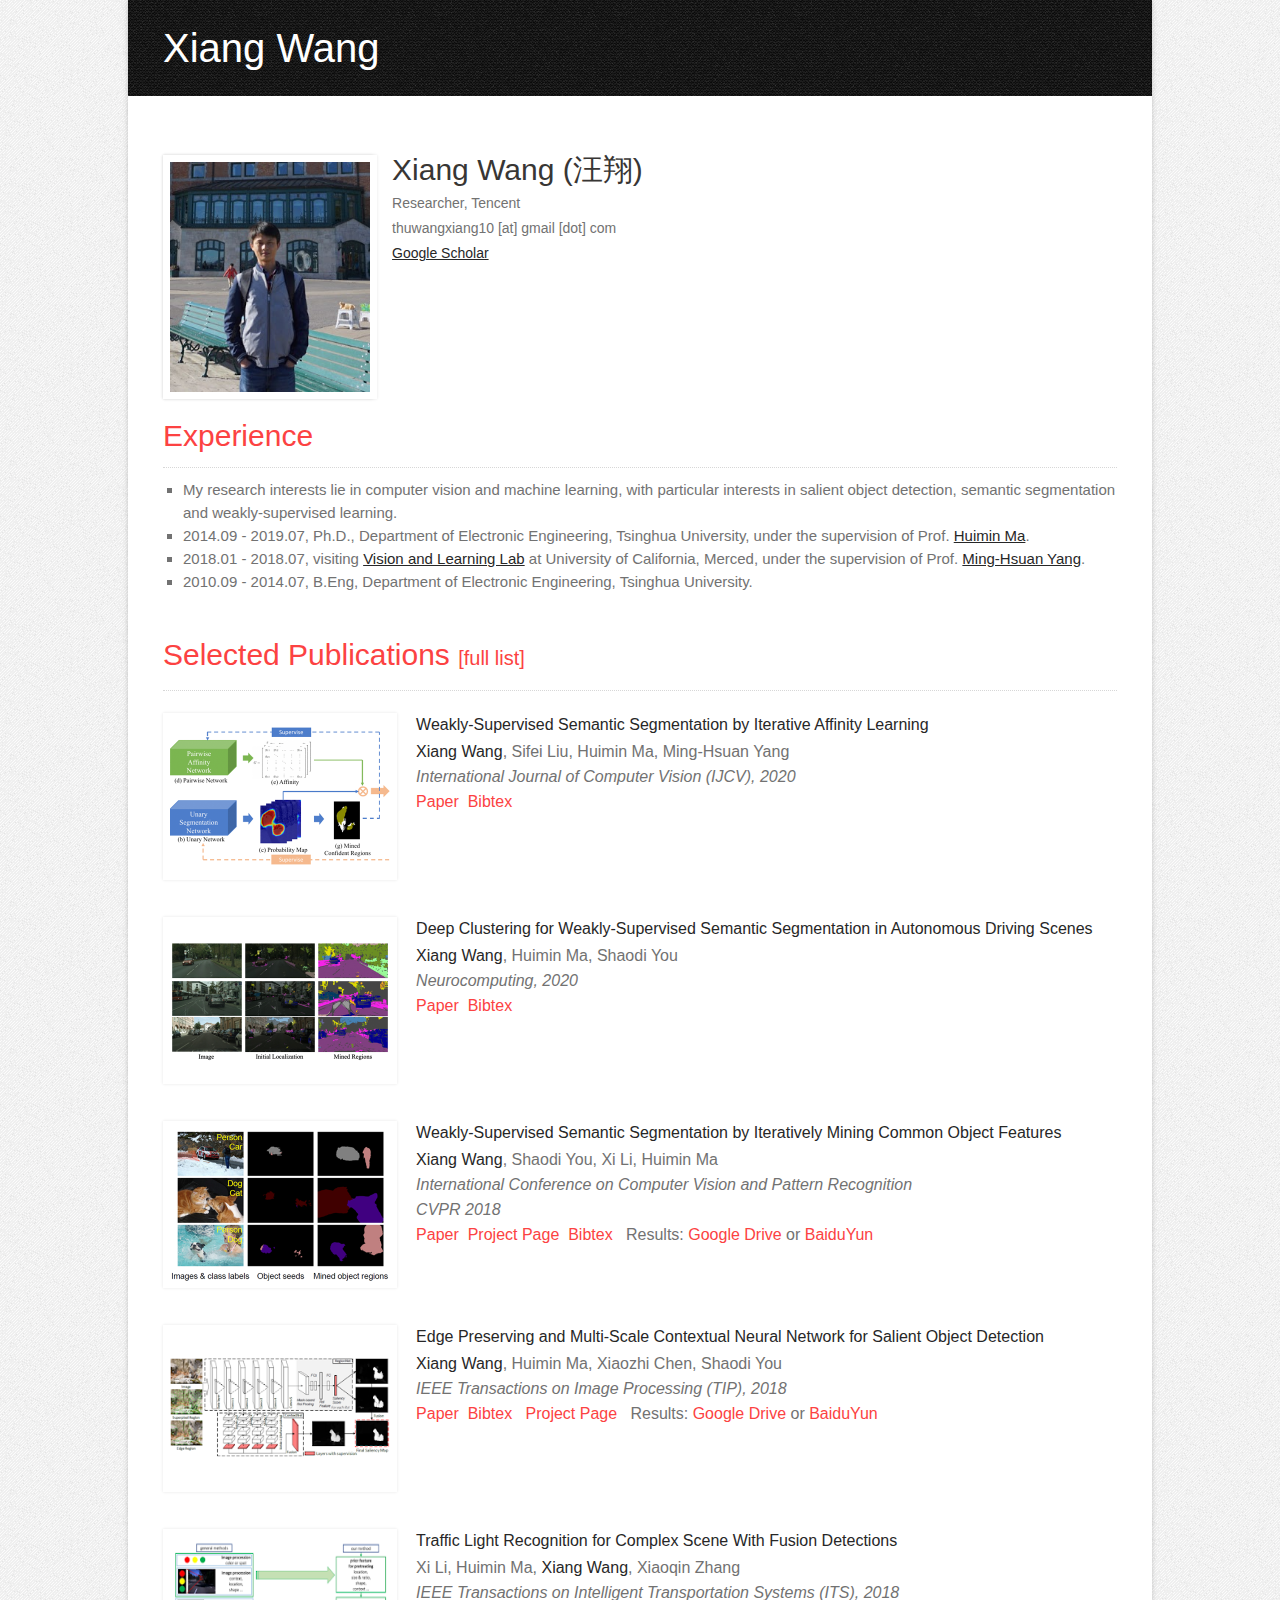
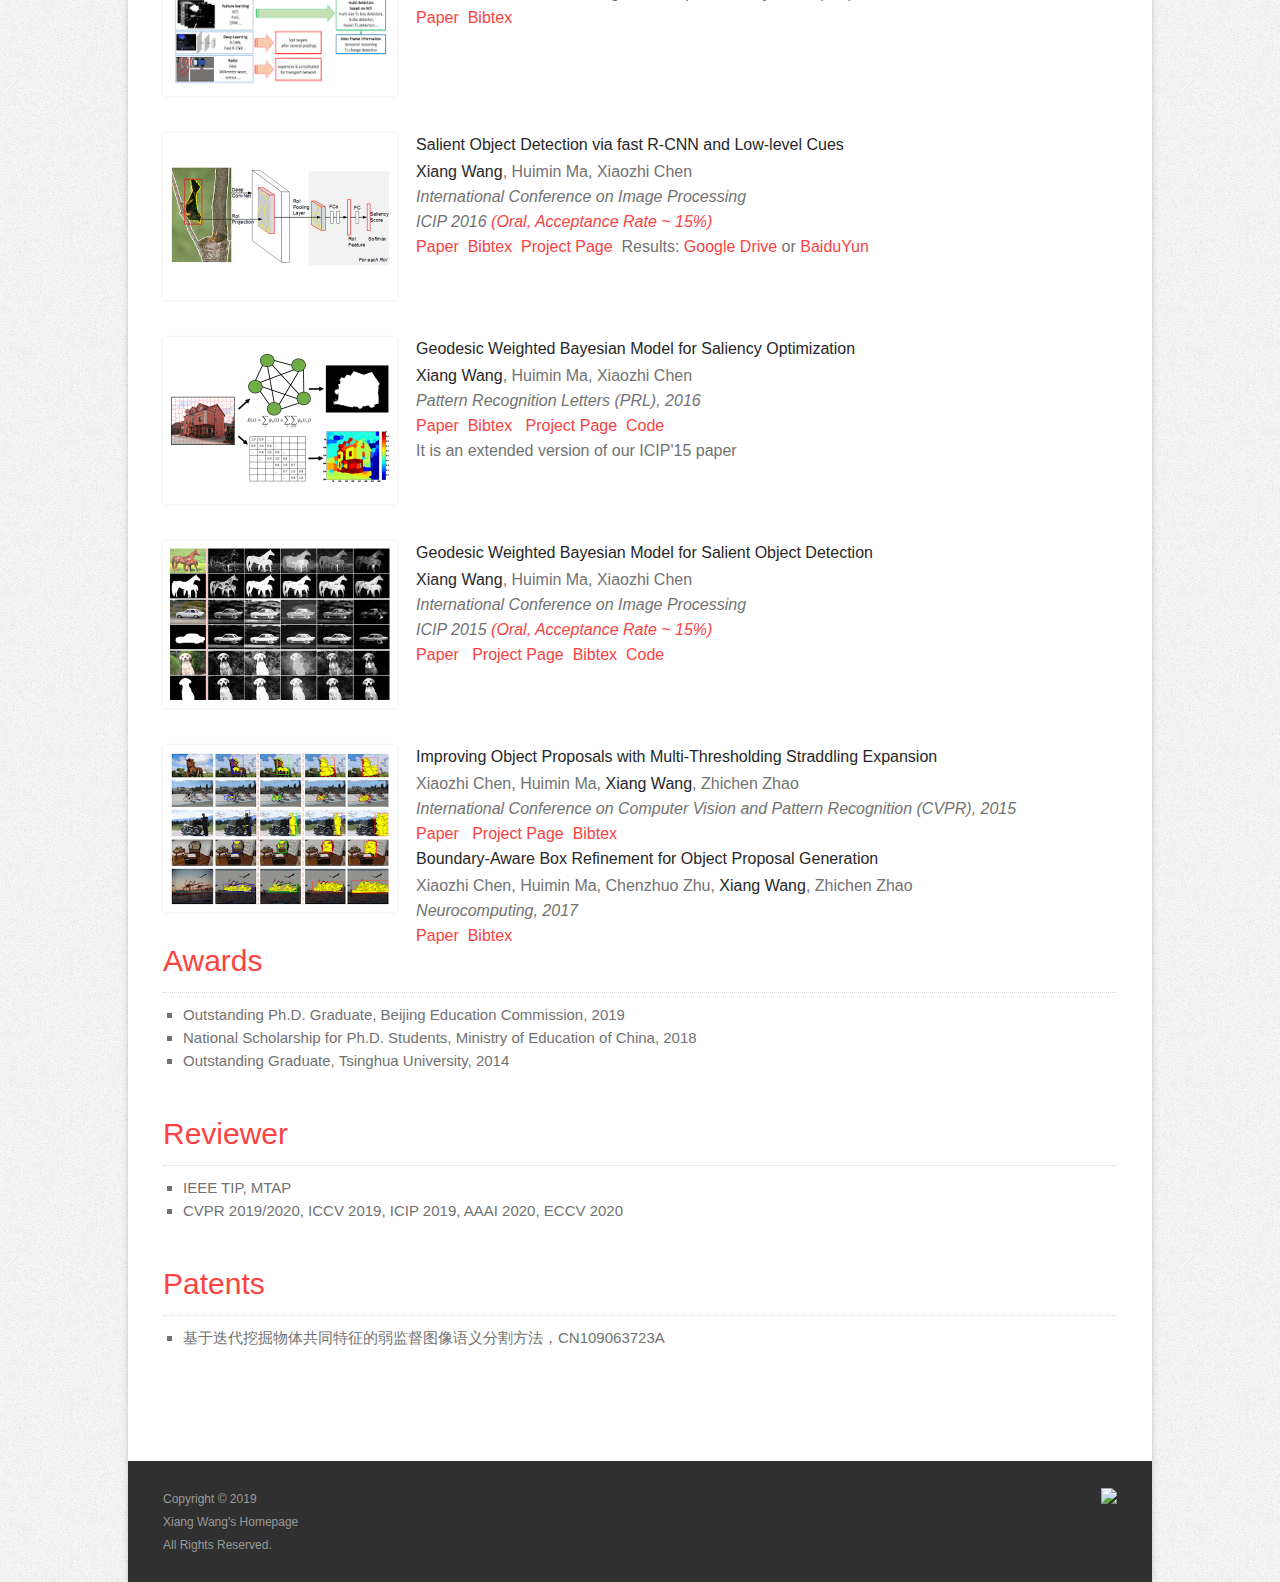
==== index.html @ 6e5db1b7 "Update index.html" ====
<!DOCTYPE html PUBLIC "-//W3C//DTD XHTML 1.0 Strict//EN" "http://www.w3.org/TR/xhtml1/DTD/xhtml1-strict.dtd">

<html xmlns="http://www.w3.org/1999/xhtml" xml:lang="en" lang="en">

<!--<!doctype html>-->
<!--[if IE 7 ]>    <html lang="en-gb" class="isie ie7 oldie no-js"> <![endif]-->
<!--[if IE 8 ]>    <html lang="en-gb" class="isie ie8 oldie no-js"> <![endif]-->
<!--[if IE 9 ]>    <html lang="en-gb" class="isie ie9 no-js"> <![endif]-->
<!--[if (gt IE 9)|!(IE)]>-->
<!--> <html lang="en-gb" class="no-js"> <!--<![endif]-->

<script type="text/javascript">
    <!--
        function toggle_visibility(id) {
           var e = document.getElementById(id);
           if(e.style.display == 'block')
              e.style.display = 'none';
           else
              e.style.display = 'block';
        }
    //-->
</script>

<head>
	<!-- Global site tag (gtag.js) - Google Analytics -->
<script async src="https://www.googletagmanager.com/gtag/js?id=UA-114386617-1"></script>
<script>
  window.dataLayer = window.dataLayer || [];
  function gtag(){dataLayer.push(arguments);}
  gtag('js', new Date());

  gtag('config', 'UA-114386617-1');
</script>

	<title>Xiang Wang's Homepege - Tsinghua University</title>
	<meta name="google-site-verification" content="Ir5c_JLF-knjYezQddjB4Zs4w16u1bgDDt6xiN1vxqo" />
	<meta charset="utf-8">
	<meta name="keywords" content="" />
	<meta name="description" content="" />
    <meta http-equiv="X-UA-Compatible" content="IE=9" />
    <!-- Favicon --> 
	<link rel="shortcut icon" href="images/favicon.ico">
    
    <!-- this styles only adds some repairs on idevices  -->
    <meta name="viewport" content="width=device-width, initial-scale=1.0">
    
    <!-- Google fonts - witch you want to use - (rest you can just remove) -->
   	
    <!--[if lt IE 9]>
		<script src="http://html5shim.googlecode.com/svn/trunk/html5.js"></script>
	<![endif]-->
    
    <!-- ######### CSS STYLES ######### -->
	
    <link rel="stylesheet" href="css/reset.css" type="text/css" />
	<link rel="stylesheet" href="css/style.css" type="text/css" />
    
    <link rel="stylesheet" href="css/font-awesome/css/font-awesome.min.css">
    <link rel="shortcut icon" type="image/x-icon" href="images/logo/shortcut.ico" />
    <!-- responsive devices styles -->
	<link rel="stylesheet" media="screen" href="css/responsive-leyouts.css" type="text/css" />
    
<!-- just remove the below comments witch color skin you want to use -->
    <!--<link rel="stylesheet" href="css/colors/blue.css" />-->
    <!--<link rel="stylesheet" href="css/colors/green.css" />-->
    <!--<link rel="stylesheet" href="css/colors/cyan.css" />-->
    <!--<link rel="stylesheet" href="css/colors/orange.css" />-->
    <!--<link rel="stylesheet" href="css/colors/lightblue.css" />-->
    <!--<link rel="stylesheet" href="css/colors/pink.css" />-->
    <!--<link rel="stylesheet" href="css/colors/purple.css" />-->
    <!--<link rel="stylesheet" href="css/colors/bridge.css" />-->
    <!--<link rel="stylesheet" href="css/colors/slate.css" />-->
    <!--<link rel="stylesheet" href="css/colors/yellow.css" />-->
    <!--<link rel="stylesheet" href="css/colors/darkred.css" />-->

<!-- just remove the below comments witch bg patterns you want to use --> 
    <!--<link rel="stylesheet" href="css/bg-patterns/pattern-default.css" />-->
    <!--<link rel="stylesheet" href="css/bg-patterns/pattern-one.css" />-->
    <!--<link rel="stylesheet" href="css/bg-patterns/pattern-two.css" />-->
    <!--<link rel="stylesheet" href="css/bg-patterns/pattern-three.css" />-->
    <!--<link rel="stylesheet" href="css/bg-patterns/pattern-four.css" />-->
    <!--<link rel="stylesheet" href="css/bg-patterns/pattern-five.css" />-->
    <!--<link rel="stylesheet" href="css/bg-patterns/pattern-six.css" />-->
    <!--<link rel="stylesheet" href="css/bg-patterns/pattern-seven.css" />-->
    <!--<link rel="stylesheet" href="css/bg-patterns/pattern-eight.css" />-->
    <!--<link rel="stylesheet" href="css/bg-patterns/pattern-nine.css" />-->
    <!--<link rel="stylesheet" href="css/bg-patterns/pattern-ten.css" />-->
    <!--<link rel="stylesheet" href="css/bg-patterns/pattern-eleven.css" />-->
    <!--<link rel="stylesheet" href="css/bg-patterns/pattern-twelve.css" />-->
    <!--<link rel="stylesheet" href="css/bg-patterns/pattern-thirteen.css" />-->

    
    <!-- mega menu -->
    <link href="js/mainmenu/sticky.css" rel="stylesheet">
    <link href="js/mainmenu/bootstrap.css" rel="stylesheet">
    <link href="js/mainmenu/fhmm.css" rel="stylesheet">
    
    <!-- cubeportfolio -->
	<link rel="stylesheet" type="text/css" href="js/cubeportfolio/cubeportfolio.min.css">
    
	<!-- tabs -->
    <link rel="stylesheet" type="text/css" href="js/tabs/assets/css/responsive-tabs3.css">
    <link rel="stylesheet" type="text/css" href="js/tabs/tabwidget/tabwidget.css" />
    
	<!-- carousel -->
    <link rel="stylesheet" href="js/carousel/flexslider.css" type="text/css" media="screen" />
 	<link rel="stylesheet" type="text/css" href="js/carousel/skin.css" />
	
	<!-- progressbar -->
  	<link rel="stylesheet" href="js/progressbar/ui.progress-bar.css">
    
    <!-- accordion -->
    <link rel="stylesheet" href="js/accordion/accordion.css" type="text/css" media="all">
    
       
 
    <!-- Lightbox -->
    <link rel="stylesheet" type="text/css" href="js/lightbox/jquery.fancybox.css" media="screen" />
</head>

<body>


<div class="wrapper_boxed">

<div class="site_wrapper">



<!-- Content
======================================= -->

<div class="page_title2">
<div class="container">

    <div class="title"><h1>Xiang Wang</h1></div>
    
    
    
</div>
</div><!-- end page title --> 


<div class="clearfix"></div>

<div class="container">

	<div class="content_left">
			
			<!-- Begin of a person -->
       		<div class="blog_post">	
				<div class="blog_postcontent">
					<div class="image_frame small"><img src="images/people/XiangWang.jpg" alt="" /></div>
					<div class="post_info_content_small">
					<div class="Name">Xiang Wang (汪翔)</div>
						
					 <div class="clearfix"></div>
					<div class="intro" >
						<p style="line-height:180%">
						Researcher, Tencent</br>
						thuwangxiang10 [at] gmail [dot] com</br>
						<a href="https://scholar.google.com/citations?user=Isg6gX0AAAAJ&hl=zh-CN" target="_blank">Google Scholar</a></br>
						<!-- <a href="https://wangxiang10.github.io/CV_XiangWang.pdf" target="_blank">CV</a></br> -->
						</p>
					</div>
					
					
					</div>
				</div>
			</div>
			<!-- End of a person -->
			<div id="filters-container" class="position">
				Experience
			</div>
			<div class="clearfix divider_dashed90"></div>
			<div class="experience">
			<p>
			<ul>
			<li>My research interests lie in computer vision and machine learning, with particular interests in salient object detection, semantic segmentation and weakly-supervised learning.</li>
			<li>2014.09 - 2019.07, Ph.D., Department of Electronic Engineering, Tsinghua University, under the supervision of Prof. <a href="http://3dimage.ee.tsinghua.edu.cn/mhm" target="_blank">Huimin Ma</a>.</li>
			<li>2018.01 - 2018.07, visiting <a href="http://vllab.ucmerced.edu/" target="_blank">Vision and Learning Lab</a> at University of California, Merced, under the supervision of Prof. <a href="http://faculty.ucmerced.edu/mhyang/" target="_blank">Ming-Hsuan Yang</a>.</li>
			<li>2010.09 - 2014.07, B.Eng, Department of Electronic Engineering, Tsinghua University. </li>
				</ul>
			</p>
			</div>
	  <div style="margin-bottom:50px"></div>
			<div id="filters-container" class="position">
				Selected Publications <span style="font-size:20px">[<a href="https://scholar.google.com/citations?user=Isg6gX0AAAAJ&hl=zh-CN" target="_blank">full list</a>]</span>
			</div>
			<div class="clearfix divider_dashed90"></div>
		
			
			
			<!-- Begin of a Paper -->
			<div class="bigspace"></div>
       		<div class="blog_post">	
				<div class="blog_postcontent">
					<div class="paper"><img src="images/publications/IJCV20.png" height = "153px" width = "220px" alt="" /></div>
					<div class="post_info_content_small">
						<div class="paper_title"> Weakly-Supervised Semantic Segmentation by Iterative Affinity Learning</div>
						<div class="paper_info"> <strong>Xiang Wang</strong>, Sifei Liu, Huimin Ma, Ming-Hsuan Yang  </div>
						<div class="paper_info"><em>International Journal of Computer Vision (IJCV), 2020</em></div>
						<div class="paper_info"><a href="https://arxiv.org/abs/2002.08098" target="_blank" >Paper</a> &nbsp;<a href="javascript:toggle_visibility('ijcv20')">Bibtex</a> 
						<pre id="ijcv20"  xml:space="preserve" style="display: none;">
@ARTICLE{wang2020weakly, 
author={Wang, Xiang and Liu, Sifei and Ma, Huimin and Yang, Ming-Hsuan}, 
journal={International Journal of Computer Vision}, 
title={Weakly-Supervised Semantic Segmentation by Iterative Affinity Learning}, 
year={2020}
}                        </pre>
					</div>
				</div>
			</div>
			<!-- End of a Paper -->
			
			<!-- Begin of a Paper -->
			<div class="bigspace"></div>
       		<div class="blog_post">	
				<div class="blog_postcontent">
					<div class="paper"><img src="images/publications/NC20.png" height = "153px" width = "220px" alt="" /></div>
					<div class="post_info_content_small">
						<div class="paper_title"> Deep Clustering for Weakly-Supervised Semantic Segmentation in Autonomous Driving Scenes</div>
						<div class="paper_info"> <strong>Xiang Wang</strong>, Huimin Ma, Shaodi You  </div>
						<div class="paper_info"><em>Neurocomputing, 2020</em></div>
						<div class="paper_info"><a href="https://wangxiang10.github.io/papers/NC20.pdf" target="_blank" >Paper</a> &nbsp;<a href="javascript:toggle_visibility('nc20')">Bibtex</a> 
						<pre id="nc20"  xml:space="preserve" style="display: none;">
@ARTICLE{wang2020deep, 
author={Wang, Xiang and Ma, Huimin and You, Shaodi}, 
journal={Neurocomputing}, 
title={Deep Clustering for Weakly-Supervised Semantic Segmentation in Autonomous Driving Scenes}, 
year={2020}, 
volume={381}, 
number={1}, 
pages={20--28}, 
}                        </pre>
					</div>
				</div>
			</div>
			<!-- End of a Paper -->
			
	
	<!-- Begin of a Paper -->
			<div class="bigspace"></div>
       		<div class="blog_post">	
				<div class="blog_postcontent">
					<div class="paper"><img src="images/publications/CVPR18.png" height = "153px" width = "220px" alt="" /></div>
					<div class="post_info_content_small">
						<div class="paper_title"> Weakly-Supervised Semantic Segmentation by Iteratively Mining Common Object Features</div>
						<div class="paper_info"> <strong>Xiang Wang</strong>, Shaodi You, Xi Li, Huimin Ma </div>
						<div class="paper_info"><em>International Conference on Computer Vision and Pattern Recognition</em></div>
						<div class="paper_info"><em>CVPR 2018</em></div>
						<div class="paper_info"><a href="https://wangxiang10.github.io/papers/CVPR18_XiangWang.pdf" target="_blank" >Paper</a> &nbsp;<a href="http://3dimage.ee.tsinghua.edu.cn/wx/mcof">Project Page </a>&nbsp;<a href="javascript:toggle_visibility('cvpr18')">Bibtex</a> &nbsp; Results: <a href="https://drive.google.com/drive/folders/1bADKhupwq2ILSLgGKtTkZdZxfWK0mB4h?usp=sharing" target="_blank">Google Drive</a> or <a href="https://pan.baidu.com/s/1UdcgT-hdDoJVqRYjsMtm5g" target="_blank">BaiduYun</a></div>
						<pre id="cvpr18"  xml:space="preserve" style="display: none;">
@inproceedings{wang2018weakly, 
author={Wang, Xiang and You, Shaodi and Li, Xi and Ma, Huimin}, 
booktitle={IEEE CVPR}, 
title={Weakly-Supervised Semantic Segmentation by Iteratively Mining Common Object Features}, 
year={2018},
pages={1354--1362},
}                        </pre>
					</div>
				</div>
			</div>
			<!-- End of a Paper -->
	
			
			<!-- Begin of a Paper -->
			<div class="bigspace"></div>
       		<div class="blog_post">	
				<div class="blog_postcontent">
					<div class="paper"><img src="images/publications/TIP18.png" height = "153px" width = "220px" alt="" /></div>
					<div class="post_info_content_small">
						<div class="paper_title"> Edge Preserving and Multi-Scale Contextual Neural Network for Salient Object Detection</div>
						<div class="paper_info"> <strong>Xiang Wang</strong>, Huimin Ma, Xiaozhi Chen, Shaodi You </div>
						<div class="paper_info"><em>IEEE Transactions on Image Processing (TIP), 2018</em></div>
						<div class="paper_info"><a href="https://wangxiang10.github.io/papers/TIP18_XiangWang.pdf" target="_blank">Paper</a> &nbsp;<a href="javascript:toggle_visibility('tip18')">Bibtex</a> &nbsp; 
							<a href="http://3dimage.ee.tsinghua.edu.cn/wx/rexnet" target="_blank">Project Page</a> &nbsp; Results: <a href="https://drive.google.com/drive/folders/0B4tNGCylGrSaZHE4aGRpSnN5TEE?usp=sharing" target="_blank">Google Drive</a> or <a href="https://pan.baidu.com/s/1JdONxbNqi6PNiPvbBEpF_g" target="_blank">BaiduYun</a></div>
						<pre id="tip18"  xml:space="preserve" style="display: none;">
@ARTICLE{wang2018edge, 
author={Wang, Xiang and Ma, Huimin and Chen, Xiaozhi and You, Shaodi}, 
journal={IEEE Transactions on Image Processing}, 
title={Edge Preserving and Multi-Scale Contextual Neural Network for Salient Object Detection}, 
year={2018}, 
volume={27}, 
number={1}, 
pages={121--134}, 
}                        </pre>
					</div>
				</div>
			</div>
			<!-- End of a Paper -->


<!-- Begin of a Paper -->
			<div class="bigspace"></div>
       		<div class="blog_post">	
				<div class="blog_postcontent">
					<div class="paper"><img src="images/publications/ITS18.png" height = "153px" width = "220px" alt="" /></div>
					<div class="post_info_content_small">
						<div class="paper_title"> Traffic Light Recognition for Complex Scene With Fusion Detections</div>
						<div class="paper_info"> Xi Li, Huimin Ma, <strong>Xiang Wang</strong>, Xiaoqin Zhang</div>
						<div class="paper_info"><em>IEEE Transactions on Intelligent Transportation Systems (ITS), 2018</em></div>
						<div class="paper_info"><a href="https://wangxiang10.github.io/papers/ITS18.pdf" target="_blank">Paper</a> &nbsp;<a href="javascript:toggle_visibility('its18')">Bibtex</a></div>
						<pre id="its18"  xml:space="preserve" style="display: none;">
@ARTICLE{Li2018Traffic, 
author={Li, Xi and Ma, Huimin and Wang, Xiang and Zhang, Xiaoqin}, 
journal={IEEE Transactions on Intelligent Transportation Systems}, 
title={Traffic Light Recognition for Complex Scene With Fusion Detections}, 
year={2018}, 
}              </pre>
					</div>
				</div>
			</div>
			<!-- End of a Paper -->
			
			<!-- Begin of a Paper -->
			<div class="bigspace"></div>
       		<div class="blog_post">	
				<div class="blog_postcontent">
					<div class="paper"><img src="images/publications/ICIP16.png" height = "153px" width = "220px" alt="" /></div>
					<div class="post_info_content_small">
						<div class="paper_title"> Salient Object Detection via fast R-CNN and Low-level Cues</div>
						<div class="paper_info"> <strong>Xiang Wang</strong>, Huimin Ma, Xiaozhi Chen</div>
						<div class="paper_info"><em>International Conference on Image Processing</em></div>
						<div class="paper_info"><em>ICIP 2016 <font color="fc4242">(Oral, Acceptance Rate ~ 15%)</font></em></div>
						<div class="paper_info"><a href="https://wangxiang10.github.io/papers/ICIP16_XiangWang.pdf" target="_blank">Paper</a> &nbsp;<a href="javascript:toggle_visibility('icip16')">Bibtex</a>&nbsp; 
							<a href="http://3dimage.ee.tsinghua.edu.cn/wx/fl" target="_blank">Project Page</a> &nbsp;Results: <a href="https://drive.google.com/drive/folders/1-thGQAx2MR2qQQro8IVk2NPRWlMxEO_A?usp=sharing" target="_blank">Google Drive</a> or <a href="https://pan.baidu.com/s/16O0skGNDLJhhZuNg-CwpVA" target="_blank">BaiduYun</a></div>
						<pre id="icip16"  xml:space="preserve" style="display: none;">
@inproceedings{wang2016salient, 
author={Wang, Xiang and Ma, Huimin and Chen, Xiaozhi}, 
booktitle={2016 IEEE International Conference on Image Processing (ICIP)}, 
title={Salient object detection via fast R-CNN and low-level cues}, 
year={2016}, 
pages={1042--1046}, 
doi={10.1109/ICIP.2016.7532516}, 
}                        </pre>
					</div>
				</div>
			</div>
			<!-- End of a Paper -->
			
			
			<!-- Begin of a Paper -->
			<div class="bigspace"></div>
       		<div class="blog_post">	
				<div class="blog_postcontent">
					<div class="paper"><img src="images/publications/PRL16.png" height = "153px" width = "220px" alt="" /></div>
					<div class="post_info_content_small">
						<div class="paper_title"> Geodesic Weighted Bayesian Model for Saliency Optimization</div>
						<div class="paper_info"> <strong>Xiang Wang</strong>, Huimin Ma, Xiaozhi Chen</div>
						<div class="paper_info"><em>Pattern Recognition Letters (PRL), 2016 </em></div>
						<div class="paper_info"><a href="https://wangxiang10.github.io/papers/PRL16_XiangWang.pdf" target="_blank">Paper</a> &nbsp;<a href="javascript:toggle_visibility('prl16')">Bibtex</a> &nbsp;
							<a href="http://3dimage.ee.tsinghua.edu.cn/wx/gwb_prl" target="_blank">Project Page</a> &nbsp;<a href="https://github.com/WangXiang10/GWB_PRL16" target="_blank">Code</a></div>
						<div class="paper_info">It is an extended version of our ICIP'15 paper</div>
						<pre id="prl16"  xml:space="preserve" style="display: none;">
@article{wang2016geodesic,
  title={Geodesic Weighted Bayesian Model for Saliency Optimization},
  author={Wang, Xiang and Ma, Huimin and Chen, Xiaozhi},
  journal={Pattern Recognition Letters},
  volume={75},
  pages={1--8},
  year={2016},
  publisher={Elsevier}
}               </pre>
					</div>
				</div>
			</div>
			<!-- End of a Paper -->
			
			
			<!-- Begin of a Paper -->
			<div class="bigspace"></div>
       		<div class="blog_post">	
				<div class="blog_postcontent">
					<div class="paper"><img src="images/publications/ICIP15.png" height = "153px" width = "220px" alt="" /></div>
					<div class="post_info_content_small">
						<div class="paper_title"> Geodesic Weighted Bayesian Model for Salient Object Detection</div>
						<div class="paper_info"> <strong>Xiang Wang</strong>, Huimin Ma, Xiaozhi Chen</div>
						<div class="paper_info"><em>International Conference on Image Processing</em></div>
						<div class="paper_info"><em>ICIP 2015 <font color="fc4242">(Oral, Acceptance Rate ~ 15%)</font></em></div>
						<div class="paper_info"><a href="https://wangxiang10.github.io/papers/ICIP15_XiangWang.pdf" target="_blank">Paper</a> &nbsp;
							<a href="http://3dimage.ee.tsinghua.edu.cn/wx/gwb" target="_blank">Project Page</a> &nbsp;<a href="javascript:toggle_visibility('icip15')">Bibtex</a> &nbsp;<a href="https://github.com/WangXiang10/GWB_ICIP15" target="_blank">Code</a></div>
						<pre id="icip15"  xml:space="preserve" style="display: none;">
@inproceedings{icip15gwb,
  author    = {Wang, Xiang and Ma, Huimin and Chen, Xiaozhi},
  title     = {Geodesic Weighted {B}ayesian Model for Salient Object Detection},
  booktitle = {IEEE ICIP},
  year      = {2015},
  pages	    = {397--401},
  doi	    = {10.1109/ICIP.2015.7350828}
} </pre>
					</div>
				</div>
			</div>
			<!-- End of a Paper -->
			
			<!-- Begin of a Paper -->
			<div class="bigspace"></div>
       		<div class="blog_post">	
				<div class="blog_postcontent">
					<div class="paper"><img src="images/publications/CVPR15.png" height = "153px" width = "220px" alt="" /></div>
					<div class="post_info_content_small">
						<div class="paper_title"> Improving Object Proposals with Multi-Thresholding Straddling Expansion</div>
						<div class="paper_info"> Xiaozhi Chen, Huimin Ma, <strong>Xiang Wang</strong>, Zhichen Zhao </div>
						<div class="paper_info"><em>International Conference on Computer Vision and Pattern Recognition (CVPR), 2015</em></div>
						<div class="paper_info"><a href="https://wangxiang10.github.io/papers/CVPR15.pdf" target="_blank">Paper</a> &nbsp;
							<a href="http://3dimage.ee.tsinghua.edu.cn/mtse" target="_blank">Project Page</a> &nbsp;<a href="javascript:toggle_visibility('cvpr15')">Bibtex</a></div>
						<pre id="cvpr15"  xml:space="preserve" style="display: none;">
@inproceedings{cvpr15mtse,
  author    = {Chen, Xiaozhi and Ma, Huimin and Wang, Xiang and Zhao, Zhichen},
  title     = {Improving Object Proposals with Multi-Thresholding Straddling Expansion},
  booktitle = {IEEE CVPR},
  year      = {2015},
}            </pre>
					</div>
					
					<div class="post_info_content_small">
						<div class="paper_title"> Boundary-Aware Box Refinement for Object Proposal Generation</div>
						<div class="paper_info"> Xiaozhi Chen, Huimin Ma,  Chenzhuo Zhu, <strong>Xiang Wang</strong>, Zhichen Zhao </div>
						<div class="paper_info"><em>Neurocomputing, 2017</em></div>
						<div class="paper_info"><a href="https://wangxiang10.github.io/papers/Neurocomp17.pdf" target="_blank">Paper</a> &nbsp;<a href="javascript:toggle_visibility('Neurocomp17')">Bibtex</a></div>
						<pre id="Neurocomp17"  xml:space="preserve" style="display: none;">
@article{neurocomputing17chen,
  title={Boundary-Aware Box Refinement for Object Proposal Generation},
  author={Chen, Xiaozhi and Ma, Huimin and Zhu, Chenzhuo and Wang, Xiang and Zhao, Zhichen},
  journal={Neurocomputing},
  year={2017}} </pre>
					</div>
				</div>
			</div>
			<!-- End of a Paper -->
	  
	  <div style="margin-bottom:50px"></div>
	 <div style="margin-bottom:50px"></div>
	<div id="filters-container" class="position">
				Awards
			</div>
			<div class="clearfix divider_dashed90"></div>
			<div class="experience">
			<p>
			<ul>
			<li>Outstanding Ph.D. Graduate, Beijing Education Commission, 2019</li>
			<li>National Scholarship for Ph.D. Students, Ministry of Education of China, 2018</li>
			<li>Outstanding Graduate, Tsinghua University, 2014</li>
				</ul>
			</p>
			</div>
	  <div style="margin-bottom:50px"></div>


  <div style="margin-bottom:50px"></div>
	 <div style="margin-bottom:50px"></div>
	<div id="filters-container" class="position">
				Reviewer
			</div>
			<div class="clearfix divider_dashed90"></div>
			<div class="experience">
			<p>
			<ul>
			<li>IEEE TIP, MTAP</li>
			<li>CVPR 2019/2020, ICCV 2019, ICIP 2019, AAAI 2020, ECCV 2020</li>
				</ul>
			</p>
			</div>
	  <div style="margin-bottom:50px">
		  </div>
	
	  <div style="margin-bottom:50px"></div>
	 <div style="margin-bottom:50px"></div>
	<div id="filters-container" class="position">
				Patents
			</div>
			<div class="clearfix divider_dashed90"></div>
			<div class="experience">
			<p>
			<ul>
			<li>基于迭代挖掘物体共同特征的弱监督图像语义分割方法，CN109063723A</li>
				</ul>
			</p>
			</div>
	  <div style="margin-bottom:50px">
		  </div>

</div>


  
</div><!-- end content left side -->	

<!-- right sidebar starts -->


</div></div>
	<div style="margin-bottom:50px"> </div>	
<div class="bigspace"></div>
	<div style="margin-bottom:50px"></div>		

<div class="copyright_info">
<div class="container">
    
    <div class="one_half copyright"> Copyright © 2019 </br>Xiang Wang's Homepage </br>All Rights Reserved.
        
    </div>
    
    <div class="one_half copyright_last" >
        <div style="float:right">
	 <a href='https://clustrmaps.com/site/1a2ev'  target="_blank" title='Visit tracker'><img src='http://clustrmaps.com/map_v2.png?cl=ffffff&w=300&t=tt&d=GDEB-p0bvvCEri7r19MHyAVao9vsK8JIxlir3l-EIHw&co=2d78ad&ct=ffffff' width=150/></a>	   
            
    </div>
    
</div>
</div><!-- end copyright info -->
<a href="#" class="scrollup"></a><!-- end scroll to top of the page-->




</div>
</div>

    
<!-- ######### JS FILES ######### -->
<!-- get jQuery from the google apis -->
<script type="text/javascript" src="js/universal/jquery.js"></script>

<!-- style switcher -->
<script src="js/style-switcher/jquery-1.js"></script>
<script src="js/style-switcher/styleselector.js"></script>

<!-- SLIDER REVOLUTION 4.x SCRIPTS  -->
<script type="text/javascript" src="js/revolutionslider/rs-plugin/js/jquery.themepunch.plugins.min.js"></script>
<script type="text/javascript" src="js/revolutionslider/rs-plugin/js/jquery.themepunch.revolution.min.js"></script>

<!-- mega menu -->
<script src="js/mainmenu/bootstrap.min.js"></script>
<script src="js/mainmenu/fhmm.js"></script>

<!-- jquery jcarousel -->
<script type="text/javascript" src="js/carousel/jquery.jcarousel.min.js"></script>

<!-- tab widget -->
<script type="text/javascript" src="js/tabs/tabwidget/tabwidget.js"></script>

<!-- scroll up -->
<script src="js/scrolltotop/totop.js" type="text/javascript"></script>

<!-- tabs -->
<script src="js/tabs/assets/js/responsive-tabs.min.js" type="text/javascript"></script>

<!-- jquery jcarousel -->
<script type="text/javascript">
	jQuery(document).ready(function() {
			jQuery('#mycarouselthree').jcarousel();
	});
</script>



<!-- accordion -->
<script type="text/javascript" src="js/accordion/custom.js"></script>

<!-- REVOLUTION SLIDER -->
<script type="text/javascript" src="js/revolutionslider/rs-plugin/js/custom.js"></script>

<!-- sticky menu -->
<script type="text/javascript" src="js/mainmenu/sticky.js"></script>
<script type="text/javascript" src="js/mainmenu/modernizr.custom.75180.js"></script>

<!-- progress bar -->
<script src="js/progressbar/progress.js" type="text/javascript" charset="utf-8"></script>
  

<!-- cubeportfolio -->
<script type="text/javascript" src="js/cubeportfolio/jquery.cubeportfolio.min.js"></script>
<script type="text/javascript" src="js/cubeportfolio/main4.js"></script>

<!-- carousel -->
<script defer src="js/carousel/jquery.flexslider.js"></script>
<script defer src="js/carousel/custom.js"></script>

<!-- lightbox -->
<script type="text/javascript" src="js/lightbox/jquery.fancybox.js"></script>
<script type="text/javascript" src="js/lightbox/custom.js"></script>


<script type="text/javascript">
	// Menu drop down effect
	$('.dropdown-toggle').dropdownHover().dropdown();
	$(document).on('click', '.fhmm .dropdown-menu', function(e) {
	  e.stopPropagation()
	})
</script>

</body>
</html>
---- css/style.css ----
/*------------------*/
/*	GENERAL
/*------------------------------------------------------*/

/* Logo */
#trueHeader #logo{
	float:left;
	display:block;
	width:100%;
	min-height: 40px;
	margin-top:5px;
	text-indent:-999em;
	background:url(../images/logo/logo.png) no-repeat left bottom;
}



/*------------------*/
/*	SITE STRUCTURE
/*------------------------------------------------------*/

.rounded {
  box-shadow: inset 0 0 2px rgba(0, 0, 0, .6);
  -moz-box-shadow: inset 0 0 2px rgba(0, 0, 0, .6);
  -webkit-box-shadow: inset 0 0 2px rgba(0, 0, 0, .6);
  background: #FFF;
  border: 1px solid #c2c2c2;
  margin-top:15px;
 
}
img-with-caption {
 border: 1px solid #c2c2c2;
}

.caption {
  font-size: 11px;
  line-height: 16px;
  margin-bottom: 0;
  padding: 4px 0;
  text-align: center;
}

body.bd-chrome .rounded { -webkit-box-shadow: none !important; }

.dropcap-square {
  font-size: 30px;
  line-height: 36px;
  width: 36px;
  text-align: center;
  background: #666;
  color: white;
}
.content_research{
	width:80%;
	margin-left:auto;
	margin-right:auto;
	margin-top:50px;
	}


.content_research p {
	text-indent:30px;
}

.content_research ul li{
	list-style-type:disc;
	margin-left:40px;

}

.content_research ol li{
	color:#000;
	font-size:15px;

}

.content_front{
	width:90%;
	margin-left:auto;
	margin-right:auto;
	margin-top:50px;
	}
.content_front p {
	text-indent:30px;
	font-size:16px;
}


.wrapper_boxed {
	width: 1024px;
	margin: auto;
}

.site_wrapper {
	width: 1024px;
	float: left;
	background-color: #fff;

	-webkit-box-shadow:  0px 0px 5px 0px rgba(0, 0, 0, 0.2);
	box-shadow:  0px 0px 5px 0px rgba(0, 0, 0, 0.2);
	margin-top: 0px;
	margin-right: auto;
	margin-bottom: auto;
	margin-left: auto;
}

.container_full {
	width: 100%;
	float: left;
	margin: auto auto auto auto;
}
.container {
	width: 954px;
	margin: auto;
}

.container_news {
	width: 900px;
	margin: auto;
}

.content_fullwidth {
	float: left;
	width: 100%;
	padding: 59px 0px 0px 0px;
}
.content_left {
	float: left;
	width: 100%;
	padding-top: 59px;
	padding-right: 0px;
	padding-bottom: 0px;
	padding-left: 0px;
}
.right_sidebar {
	float: right;
	width: 25%;
	padding: 59px 0px 0px 0px;
}
.left_sidebar {
	float: left;
	width: 25%;
	padding: 59px 0px 0px 0px;
}
.content_right {
	float: right;
	width: 71%;
	padding: 59px 0px 0px 0px;
}
.copyrights{text-indent:-9999px;height:0;line-height:0;font-size:0;overflow:hidden;}

/* columns */
.one_half, .one_third, .one_fourth, .two_third, .three_fourth, .one_fifth {
	position: relative;
	margin-right: 4%;
	float: left;
}
.one_full {
	width: 100%;
}
.one_half {
	width: 45%;
}

.content_fullwidth > .one_half > ul > li {
	list-style-type:disc;
	margin-left:40px;
	margin-top:5px;

}
.one_third {
	width: 30.650%;
}
.one_fourth {
	width: 22%;
}
.one_fifth {
	width: 16.800%;
}
.two_third {
	width: 65.350%;
}
.three_fourth {
	width: 74%;
}

.last {
	margin-right: 0 !important;
	clear: right;
}

.copyright {
	width: 58%;
	margin-right: 0 !important;
	clear: right;
}

.copyright_last {
	width: 42%;
	margin-right: 0 !important;
	clear: right;
}

/*------------------*/
/*	HEADER AREA CLASSES
/*------------------------------------------------------*/


.menu_main.full {
	float: left;
	width: 100%;
	margin-top: 22px;
	border-top: 1px solid #eee;
}

.top_nav.two {
	float: right;
	width: 75%;
	background: none;
	padding-top: 13px;
}
.top_nav.two .left {
	width: auto;
}
.top_nav.two .left ul {
	float: right;
	padding: 0px;
	margin: 0px;
}
.top_nav.two .right {
	width: auto;
}

.top_nav.three {
	background-color: #eee;
}

.top_nav {
	float: left;
	width: 100%;
	padding: 8px 0px;
	background-color: #272727;
}
.top_nav .left {
	float: left;
	width: 50%;
}
.top_nav .left ul {
	float: left;
	padding: 0px;
	margin: 0px;
}
.top_nav .left li {
	float: left;
	padding: 0px;
	margin: 0px 20px 0px 0px;
	font-size: 13px;
	color: #9b9b9b;
}
.top_nav .left li i {
	font-size: 12px;
	width: 20px;
	height: 20px;
	text-align: center;
	vertical-align: middle;
	line-height: 18px;
	border: 1px solid #575757;
	border-radius: 100%;
}
.top_nav .left li a {
	color: #9b9b9b;
}
.top_nav .left li a:hover {
	color: #d3d3d3;
}

.top_nav .right {
	float: left;
	width: 50%;
}
.top_nav .right ul {
	float: right;
	padding: 0px;
	margin: 0px;
}
.top_nav .right li {
	float: left;
	font-size: 12px;
	padding: 0px;
	margin: 0px 0px 0px 5px;
	width: 20px;
	height: 20px;
	text-align: center;
	vertical-align: middle;
	line-height: 20px;
	border: 1px solid #575757;
	border-radius: 100%;
}
.top_nav .right li:hover {
	background-color: #575757;
}
.top_nav .right li a {
	color: #9b9b9b;
}
.top_nav .right li a:hover {
	color: #d3d3d3;
}

/* header area */
.logo {
	float: left;
	width: 25%;
	
}

.mylogo {
	float: left;
	width: 25%;
	
}
.menu_main {
	float: right;
	width: 75%;

}



/*------------------*/
/*  HOME PAGE SECTIONS
/*------------------------------------------------------*/

h1.section_title_drakgray {
	width: 60%;
	color: #272727;
	font-size: 40px;
	padding-bottom: 20px;
	font-weight: 200;
	margin: 0 auto;
}
h1.section_title_drakgray em {
	color: #999;
	font-size: 18px;
	font-weight: 300;
	border-top: 1px solid #e3e3e3;
	font-style: normal;
	margin-top: 13px;
	padding-top: 8px;
	display: block;
}

h2.section_title_white {
	color: #fff;
	font-size: 35px;
	text-transform: uppercase;
	padding-bottom: 20px;
	font-weight: 200;
	background: url(../images/title-hline.png) no-repeat center bottom;
	margin-bottom: 70px;
}
h2.section_title_white strong {
	font-weight: 500;
}

h2.section_title_white.lessmar {
	margin-bottom: 40px;
}

h2.section_title_drakgray {
	color: #272727;
	font-size: 35px;
	text-transform: uppercase;
	padding-bottom: 20px;
	font-weight: 200;
	background: url(../images/title-hline2.png) no-repeat center bottom;
	margin-bottom: 59px;
}

h2.section_title_drakgray.front {
	color: #000;
	font-size: 25px;
	font-weight: 500;
	text-transform: none;
	padding-bottom: 20px;
	background: url(../images/title-hline2.png) no-repeat center bottom;
	margin-bottom: 59px;
}


h2.section_title_drakgray strong {
	font-weight: 500;
}

h2.section_title_drakgray.nomarb {
	margin-bottom: 0px;
}
h2.section_title_drakgray.lessmar {
	margin-bottom: 40px;
}
h2.section_title_drakgray.bline {
	background: none;
	border-bottom: 1px solid #d3d3d3;
}
h2.section_title_drakgray.left {
	margin-bottom: 40px;
	background: url(../images/title-hline2.png) no-repeat left bottom;
}


h2.section_title_white.fure {
	background: url(../images/title-hline3.png) no-repeat center bottom;
}

h2.section_title_whitebig {
	color: #fff;
	font-size: 40px;
	text-transform: uppercase;
	padding-bottom: 45px;
	font-weight: 200;
	background: url(../images/title-hline-big.png) no-repeat center bottom;
	margin-bottom: 40px;
}
h2.section_title_whitebig strong {
	font-size: 70px;
	line-height: 70px;
	font-weight: 300;
	display: block;
	padding-top: 10px;
}

h2.ipages_title1 {
	color: #272727;
	font-size: 32px;
	text-align: left;
	text-transform: uppercase;
	padding-bottom: 18px;
	font-weight: 200;
	margin-bottom: 35px;
	background: url(../images/h-line2.png) no-repeat left bottom;
}
h2.ipages_title1 strong {
	font-weight: 300;
}

h2.ipages_title1.two {
	text-align: left;
	margin-bottom: 70px;
	background: url(../images/h-line3.png) no-repeat left bottom;
}
h2.ipages_title1 strong {
	font-weight: 300;
}

h3.section_title {
	margin-bottom: 5px;
	text-transform: uppercase;
}
h3.section_title strong {
	font-weight: 500;
}

h3.ipages_title1 {
	color: #272727;
	font-size: 22px;
	text-align: left;
	text-transform: uppercase;
	padding-bottom: 18px;
	font-weight: 400;
	margin-bottom: 10px;
}
h3.ipages_title1 strong {
	font-weight: 500;
}

h3.ipages_title1.two {
	text-align: left;
	margin-bottom: 35px;
	background: url(../images/h-line2.png) no-repeat left bottom;
}




/* features section 1 */
.features_sec1 {
	float: left;
	width: 100%;
	text-align: center;
	padding: 70px 0px;
}
.features_sec1 i {
	width: 80px;
	height: 80px;
	border:1px solid #fc4242;
	background-color: #fc4242;
	color: #fff;
	font-size: 35px;
	text-align: center;
	vertical-align: middle;
	line-height: 80px;
	border-radius: 100%;
	margin-bottom: 30px;
}
.features_sec1 .one_fourth:hover i {
	color: #fc4242;
	border:1px solid #fc4242;
	background-color: #fff;
}
.features_sec1 .one_fourth:hover h3 {
	color: #fc4242;
}
.features_sec1 .one_fourth:hover .readmore_but1 {
	color: #fc4242;
}
.features_sec1 .one_fourth.active i {
	color: #fc4242;
	border:1px solid #fc4242;
	background-color: #fff;
}
.features_sec1 .one_fourth.active h3 {
	color: #fc4242;
}
.features_sec1 .one_fourth.active .readmore_but1 {
	color: #fc4242;
}


/* latest works */
.latest_works {
	float: left;
	width: 100%;
	text-align: center;
	padding: 70px 0px 58px 0px;
	background: #454545 url(../images/parallax-bg1.jpg) repeat-y center top;
}

/* features section 2 */
.features_sec2 {
	float: left;
	width: 100%;
	text-align: center;
	padding: 70px 0px;
}
.features_sec2.lessmb {
	float: left;
	width: 100%;
	text-align: center;
	padding: 70px 0px 0px 0px;
}
.features_sec2 i {
	float: left;
	color: #fc4242;
	font-size: 30px;
	width: 50px;
	height: 70px;
	margin-right: 20px;
	text-align: center;
	vertical-align: bottom;
	line-height: 90px;
	border: 1px solid #fc4242;
}
.features_sec2 i:hover {
	color: #fff;
	background-color: #fc4242;
}
.features_sec2 i.active {
	color: #fff;
	background-color: #fc4242;
}
.features_sec2 h5 {
	font-weight: 600;
	margin-bottom: 5px;
}
.features_sec2 .one_third {
	text-align: left;
}

/* features section 3 */
.features_sec3 {
	float: left;
	width: 100%;
	text-align: center;
	padding: 70px 0px 70px 0px;
	background: url("../images/parallax-bg2.jpg");
	background-attachment: fixed;
	background-origin: initial;
	background-clip: initial;
	background-size: cover;
	background-repeat:no-repeat;
	background-position:100% 0; 
	position:relative;
}
.features_sec3 .one_fourth {
	width: 23.2%;
	margin-right: 2.4%;
}
.features_sec3 .boxsec {
	float: left;
	width: 70%;
	padding: 30px 15%;
	background-color: #fff;
	border-bottom: 4px solid #fc4242;
}
.features_sec3 .boxsec h3 {
	margin-top: 25px;
	text-transform: uppercase;
}
.features_sec3 .readmore_but2 {
	float: left;
	color: #fff;
	padding: 9px 27px;
	background-color: #fc4242;
}
.features_sec3 .readmore_but2:hover {
	color: #454545;
	background-color: #fff;
}
.features_sec3 .one_fourth:hover .boxsec,
.features_sec3 .one_third:hover .boxsec{
	color: #fff;
	background-color: #fc4242;
	border-bottom: 4px solid #fff;
}
.features_sec3 .one_fourth:hover h3,
.features_sec3 .one_third:hover h3{
	color: #fff;
}
.features_sec3 .one_fourth:hover .readmore_but2,
.features_sec3 .one_third:hover .readmore_but2{
	color: #454545;
	background-color: #fff;
}
.features_sec3 .one_fourth.active .boxsec,
.features_sec3 .one_third.active .boxsec{
	color: #fff;
	background-color: #fc4242;
	border-bottom: 4px solid #fff;
}
.features_sec3 .one_fourth.active h3,
.features_sec3 .one_third.active h3{
	color: #fff;
}
.features_sec3 .one_fourth.active .readmore_but2,
.features_sec3 .one_third.active .readmore_but2{
	color: #454545;
	background-color: #fff;
}

/* features section 4 */
.features_sec4 {
	float: left;
	width: 100%;
	text-align: center;
	padding: 70px 0px 35px 0px;
}

/* features section 5 */
.features_sec5 {
	float: left;
	width: 100%;
	text-align: center;
	padding: 70px 0px;
	background-color: #fc4242;
}
.features_sec5 .root {
	float: left;
	width: 100%;
	background: url(../images/site-img5.png) no-repeat center 14px;
}
.features_sec5 .one_fifth i {
	color: #272727;
	font-size: 27px;
	width: 90px;
	height: 90px;
	text-align: center;
	vertical-align: middle;
	line-height: 90px;
	background-color: #fff;
	border-radius: 100%;
}
.features_sec5 .one_fifth h5 {
	color: #fff;
	margin-top: 13px;
	margin-bottom: 0px;
}
.features_sec5 .one_fifth i:hover {
	color: #fff;
	background-color: #272727;
}
.features_sec5 .one_fifth i.active {
	color: #fff;
	background-color: #272727;
}

.features_sec5 .left {
	float: left;
	width: 50%;
}
.features_sec5 .left h3, .features_sec5 .right h3 {
	margin-bottom: 10px;
	text-transform: uppercase;
}
.features_sec5 .right strong {
	color: #454545;
	font-size: 14px;
	font-weight: normal;
	display: block;
	text-transform: none;
	margin-bottom: 20px;
}
.features_sec5 .left .circle {
	float: right;
	width: 230px;
	height: 245px;
	padding-top: 65px;
	padding-left: 30px;
	padding-right: 30px;
	background: url(../images/site-img6.png) no-repeat center top;
}
.features_sec5 .right {
	float: left;
	width: 50%;
}
.features_sec5 .right .circle {
	float: left;
	width: 230px;
	height: 245px;
	padding-top: 65px;
	padding-left: 30px;
	padding-right: 30px;
	background: url(../images/site-img7.png) no-repeat center top;
}

/* features section 6 */
.features_sec6 {
	float: left;
	width: 100%;
	padding: 0px 0px;
}
.features_sec6 .two_third {
	padding-top: 100px;
}
.features_sec6 h2 {
	font-size: 37px;
	margin-bottom: 10px;
	font-weight: 200;
	text-transform: uppercase;
}
.features_sec6 h1 {
	font-size: 70px;
	font-weight: normal;
	text-transform: uppercase;
}
.features_sec6 span {
	float: left;
	color: #fc4242;
	width: 85%;
}
.features_sec6 p {
	color: #727272;
	width: 85%;
}


/* features section 7 */
.features_sec7 {
	float: left;
	width: 100%;
	text-align: center;
	padding: 70px 0px 70px 0px;
	background: url("../images/parallax-bg3.jpg");
	background-attachment: fixed;
	background-origin: initial;
	background-clip: initial;
	background-size: cover;
	background-repeat:no-repeat;
	background-position:100% 0; 
	position:relative;
	min-height: 360px;
}
.features_sec7.two {
	background: url("../images/parallax-bg15.jpg");
	background-attachment: fixed;
	background-origin: initial;
	background-clip: initial;
	background-size: cover;
	background-repeat:no-repeat;
	background-position:100% 0; 
	position:relative;
	min-height: 360px;
}
.features_sec7 h1 {
	color: #fff;
	font-weight: 200;
	text-transform: uppercase;
}
.features_sec7 h1 b {
	font-weight: 200;
	display: block;
}
.features_sec7 .cont {
	float: right;
	width: 50%;
	color: #fff;
	margin-top: 40px;
	text-align: left;
}

/* features section 8 */
.features_sec8 {
	float: left;
	width: 100%;
	text-align: left;
	padding: 40px 0px;
}
.features_sec8 .content_box {
	float: left;
	width: 100%;
	margin-top: 50px;
	border-top: 1px solid #e3e3e3;
	border-bottom: 1px solid #e3e3e3;
}
.features_sec8 .left,
.features_sec8 .center,
.features_sec8 .right {
	float: left;
	width: 26%;
	padding: 40px 0px 40px 0px;
}
.features_sec8 i {
	color: #fff;
	font-size: 22px;
	width: 64px;
	height: 64px;
	text-align: center;
	vertical-align: middle;
	line-height: 64px;
	background-color: #272727;
	border-radius: 100%;
	margin-right: 8px;
}
.features_sec8 .vline {
	float: left;
	width: 11%;
	min-height: 250px;
	background: url(../images/site-img9.png) no-repeat center top;
}

.features_sec8 .left:hover i,
.features_sec8 .center:hover i,
.features_sec8 .right:hover i{
	color: #fff;
	background-color: #fc4242;
}
.features_sec8 .left:hover h3,
.features_sec8 .center:hover h3,
.features_sec8 .right:hover h3{
	color: #fc4242;
}

.features_sec8 .left.active i,
.features_sec8 .center.active i,
.features_sec8 .right.active i{
	color: #fff;
	background-color: #fc4242;
}
.features_sec8 .left.active h3,
.features_sec8 .center.active h3,
.features_sec8 .right.active h3{
	color: #fc4242;
}

/* features section 9 */
.features_sec9 {
	float: left;
	width: 100%;
	text-align: center;
	padding: 70px 0px 70px 0px;
	background: url("../images/parallax-bg4.jpg");
	background-attachment: fixed;
	background-origin: initial;
	background-clip: initial;
	background-size: cover;
	background-repeat:no-repeat;
	background-position: center;
	position:relative;
	min-height: 390px;
}
.features_sec9 i {
	color: #fff;
	font-size: 40px;
	text-align: center;
	vertical-align: middle;
	line-height: 124px;
	border-radius: 100%;
	margin-bottom: 20px;
}
.features_sec9 h4 {
	color: #fff;
	margin-bottom: 0px;
}

.features_sec9 .box {
	text-align: center;
    margin: auto;
    width: 270px;
    height: 270px;
    overflow: hidden;
    position: relative;
	border-radius: 100%;
}
.features_sec9 .image div {
    transform:scale(1);
    -ms-transform:scale(1);
    -moz-transform:scale(1);
    -webkit-transform:scale(1);
    -o-transform:scale(1);
	-webkit-transition: all 0.5s ease;
  	-moz-transition: all 0.5s ease;
  	-o-transition: all 0.5s ease;
  	-ms-transition: all 0.5s ease;
  	transition: all 0.5s ease;
	margin: 45px auto 0 auto;
	width: 124px;
	height: 124px;
	border-radius: 100%;
	border: 3px solid #fff;
}
.features_sec9 .box:hover .image div {    
	cursor: pointer;
    transform:scale(1.5);
    -ms-transform:scale(1.5);
    -moz-transform:scale(1.5);
    -webkit-transform:scale(1.5);
    -o-transform:scale(1.5);
	margin: 45px auto 0 auto;
	width: 174px;
	height: 174px;
	background-color: #fc4242;
	border-radius: 100%;
	border: 3px solid #fc4242;
	z-index: 998;
}
.features_sec9 .text{
    position: absolute;    
    width: 100%;
    height: 100%;
    bottom: 0;
    -webkit-transition: all 0.5s ease;
  	-moz-transition: all 0.5s ease;
  	-o-transition: all 0.5s ease;
  	-ms-transition: all 0.5s ease;
  	transition: all 0.5s ease;
	z-index: 999;
}
.features_sec9 .text:hover{
    background: none;
}
.features_sec9 .text div{
	color: #fff;
	width: 70%;
	padding: 0 15%;
    position: absolute;
	bottom: -100%;   
     -webkit-transition: all 0.5s ease;
  	-moz-transition: all 0.5s ease;
  	-o-transition: all 0.5s ease;
  	-ms-transition: all 0.5s ease;
  	transition: all 0.5s ease;
}
.features_sec9 .text div h4{
	color: #fff;
	font-size: 18px;
	font-weight: 600;
	margin-bottom: 13px;
}
.features_sec9 .text:hover div{    
    bottom: 16%;
}
.features_sec9 .box:hover .image div i {
	margin-top: -15px;
	font-size: 35px;
}

.features_sec9 .box:hover .image div h4 {
	display: none;
}


/* features section 10 */
.features_sec10 {
	float: left;
	width: 100%;
	min-height: 690px;
	text-align: center;
	padding: 70px 0px;
	background: url(../images/peoplesays-bg.png) no-repeat center 220px;
}

/* features section 11 */
.features_sec11 {
	float: left;
	width: 100%;
	text-align: center;
	padding: 70px 0px;
	background: url(../images/parallax-bg5.jpg) repeat-y left top;
}
.features_sec11 .hblog {
	float: left;
	width: 100%;
	text-align: left;
	background-color: #fff;
	border-bottom: 4px solid #fff;
}
.features_sec11 .hblog img {
	width: 100%;
}
.features_sec11 .hblog .content2 {
	float: left;
	width: 84%;
	padding: 5% 8% 8% 8%;
}
.features_sec11 .hblog h5 {
	margin-bottom: 4px;
	font-weight: 500;
}
.features_sec11 .hblog .date {
	float: left;
	width: 100%;
	font-size: 13px;
	color: #999;
}
.features_sec11 .hblog .comments {
	float: left;
	width: 100%;
	font-size: 13px;
	color: #727272;
	padding: 5px 0px;
	margin-top: 10px;
	margin-bottom: 18px;
	border-top: 1px solid #e3e3e3;
	border-bottom: 1px solid #e3e3e3;
}
.features_sec11 .hblog .comments i {
	color: #999;
	margin-right: 4px;
}
.features_sec11 .hblog .comments a {
	color: #727272;
}
.features_sec11 .hblog .comments a:hover {
	color: #fc4242;
}

.features_sec11 .hblog:hover {
	border-bottom: 4px solid #fc4242;
	-moz-box-shadow:0px 0px 5px rgba(0, 0, 0, 0.3);
	-webkit-box-shadow:0px 0px 5px rgba(0, 0, 0, 0.3);
	box-shadow:0px 0px 5px rgba(0, 0, 0, 0.3);
}
.features_sec11 .hblog.active {
	border-bottom: 4px solid #fc4242;
	-moz-box-shadow:0px 0px 5px rgba(0, 0, 0, 0.3);
	-webkit-box-shadow:0px 0px 5px rgba(0, 0, 0, 0.3);
	box-shadow:0px 0px 5px rgba(0, 0, 0, 0.3);
}

/* features section 12 */
.features_sec12 {
	float: left;
	width: 100%;
	text-align: center;
	padding: 70px 0px;
}
.features_sec12 .left h1,
.features_sec12 .center h1,
.features_sec12 .right h1{
	color: #fff;
	font-size: 45px;
	line-height: 45px;
	font-weight: 300;
	text-transform: uppercase;
}
.features_sec12 .left h2,
.features_sec12 .center h2,
.features_sec12 .right h2{
	color: #fff;
	font-size: 35px;
	margin-bottom: 13px;
	font-weight: 300;
	text-transform: uppercase;
}
.features_sec12 .left {
	float: left;
	width: 26.333%;
	padding: 3.5%;
	text-align: left;
	background-color: #272727;
}
.features_sec12 .center {
	float: left;
	color: #fff;
	width: 33.333%;
	text-align: left;
}
.features_sec12 .center .topcont {
	float: left;
	width: 80%;
	padding: 8% 10% 8.5% 10%;
	background-color: #fc4242;
}
.features_sec12 .center .arrow {
	float: left;
	width: 100%;
	height: 17px;
	margin-bottom: -17px;
	position: relative;
	z-index: 2;
	background: url(../images/arrow-1.png) no-repeat center bottom;
}
.features_sec12 .center .botimg {
	float: left;
	width: 100%;
	position: relative;
	z-index: 1;
}
.features_sec12 .center .botimg img {
	width: 100%;
}
.features_sec12 .right {
	float: left;
	width: 33.333%;
}
.features_sec12 .right .box1 {
	float: left;
	color: #999;
	width: 80%;
	padding: 8% 10% 8.5% 10%;
	text-align: left;
	background-color: #525252;
}
.features_sec12 .right .box2 {
	float: left;
	color: #b3b3b3;
	width: 80%;
	padding: 8% 10% 9.5% 10%;
	text-align: left;
	background-color: #616161;
}

/* features section 13 */
.features_sec13 {
	float: left;
	width: 100%;
	text-align: center;
	padding: 70px 0px 0px 0px;
	background-color: #272727;
}

/* features section 14 */
.features_sec14 {
	float: left;
	width: 100%;
	text-align: center;
	padding: 70px 0px;
}
.pricings_home {
	float: left;
	width: 100%;
	border: 1px solid #e9e9e9;
}
.pricings_home:hover {
	-moz-box-shadow:0px 0px 5px rgba(0, 0, 0, 0.1);
	-webkit-box-shadow:0px 0px 5px rgba(0, 0, 0, 0.1);
	box-shadow:0px 0px 5px rgba(0, 0, 0, 0.1);
}
.pricings_home ul {
	padding: 0px;
	margin: 0px;
}
.pricings_home li {
	padding: 13px 0px;
	margin: 0px;
	text-align: center;
	border-top: 1px solid #f3f3f3;
}
.pricings_home li.title {
	color: #fff;
	font-size: 35px;
	line-height: 35px;
	padding: 13px 0px;
	text-transform: uppercase;
	background-color: #fc4242;
}
.pricings_home li.title.active {
	background-color: #272727;
}
.pricings_home li.price {
	color: #272727;
	font-size: 45px;
	font-weight: bold;
	line-height: 45px;
	padding: 13px 0px 8px 0px;
}
.pricings_home li.price sup {
	font-size: 22px;
	font-style: normal;
}
.pricings_home li.price i {
	font-size: 16px;
	font-style: normal;
	font-weight: 500;
}
.pricings_home li.but {
	padding: 30px 0px;
}

/* features section 15 */
.features_sec15 {
	float: left;
	width: 100%;
	text-align: center;
	padding: 70px 0px 50px 0px;
	background: url("../images/parallax-bg6.jpg");
	background-attachment: fixed;
	background-origin: initial;
	background-clip: initial;
	background-size: cover;
	background-repeat:no-repeat;
	background-position: center;
	position:relative;
	color: #fff;
}
.features_sec15.two {
	padding: 0px 0px 0px 0px;
	background: none;
}
.features_sec15 i {
	color: #fff;
	font-size: 35px;
	width: 100px;
	height: 100px;
	text-align: center;
	vertical-align: middle;
	line-height: 100px;
	background-color: #fc4242;
	border-radius: 100%;
	margin-bottom: 30px;
}
.features_sec15 h4 {
	color: #fff;
}
.features_sec15 h4 em {
	color: #999;
	font-size: 13px;
	display: block;
}

/* features section 16 */
.features_sec16 {
	float: left;
	width: 100%;
	padding: 70px 0px 40px 0px;
}
.features_sec16.lessmt {
	padding: 0px 0px 40px 0px;
}
ul.fun_facts {
	padding: 0px;
	margin: 0px;
	width: 100%;
}
.fun_facts li {
	float: left;
	width: 27%;
	padding: 13px 0px;
	margin: 0 5% 20px 0;
	text-align: center;
	border: 1px solid #e3e3e3;
}
.fun_facts li strong {
	font-size: 22px;
	color: #272727;
	font-weight: normal;
	display: block;
	margin-bottom: 5px;
}
.fun_facts li i {
	color: #999;
	font-size: 13px;
	font-style: normal;
}


/* features section 17 */
.features_sec17 {
	float: left;
	width: 100%;
	padding: 45px 0px;
	background-color: #e3e3e3;
}


/* features section 18 */
.features_sec18 {
	float: left;
	width: 100%;
	padding: 70px 0px 70px 0px;
}
.features_sec18 ul {
	float: left;
	width: 100%;
	padding: 0px;
	margin: 0px;
}
.features_sec18 li {
	padding: 0px;
	margin: 0px;
}
.features_sec18 li h3 {
	margin-bottom: 5px;
}
.features_sec18 li.icon {
	float: left;
	width: 14%;
	color: #fc4242;
	font-size: 35px;
}
.features_sec18 li.text {
	float: left;
	width: 86%;
}
.features_sec18 li.icon2 {
	float: left;
	width: 40px;
	height: 40px;
	margin-right: 18px;
	color: #fff;
	font-size: 35px;
	border-radius: 100%;
	text-align: center;
	vertical-align: middle;
	line-height: 38px;
	font-size: 27px;
	background-color: #fc4242;
}
.features_sec18 li.text2 {
	float: left;
	width: 84%;
}


/* features section 19 */
.features_sec19 {
	float: left;
	width: 100%;
	text-align: center;
	padding: 70px 0px 70px 0px;
	background: url("../images/parallax-bg7.png");
	background-attachment: fixed;
	background-repeat:no-repeat;
	background-position: center;
	position:relative;
	background-color: #f3f3f3;
	min-height: 500px;
}
.features_sec19.two {
	background: url("../images/parallax-bg14.jpg");
	background-attachment: fixed;
	background-repeat:no-repeat;
	background-position: center;
	position:relative;
	background-color: #f3f3f3;
	min-height: 500px;
}
.features_sec19.three {
	background: url("../images/parallax-bg16.jpg");
	background-attachment: fixed;
	background-repeat:no-repeat;
	background-position: center;
	position:relative;
	background-color: #f3f3f3;
	min-height: 500px;
}
.features_sec19 .left {
	float: left;
	width: 33.33%;
	margin-top: 50px;
}
.features_sec19 .center {
	float: left;
	width: 33.33%;
	min-height: 560px;
	background: url(../images/site-img16.png) no-repeat center top;
}
.features_sec19 .right {
	float: left;
	width: 33.33%;
	margin-top: 50px;
}

.features_sec19 .left ul {
	float: right;
	width: 100%;
	padding: 0px;
	margin: 0px;
}
.features_sec19 .left li {
	float: right;
	width: 100%;
	padding: 0px;
	margin: 0px;
	color: #454545;
}
.features_sec19 .left h3 {
	float: right;
	font-weight: 300;
	margin-bottom: 8px;
	text-transform: uppercase;
}
.features_sec19 .left li.icon {
	float: right;
	width: 118px;
	height: 118px;
	margin-bottom: 13px;
	background: url(../images/site-img17.png) no-repeat center top;
}
.features_sec19 .left li.icon i,
.features_sec19 .right li.icon i{
	color: #272727;
	font-size: 35px;
	width: 98px;
	height: 98px;
	text-align: center;
	vertical-align: middle;
	line-height: 98px;
	border: 1px solid #999;
	border-radius: 100%;
	margin-top: 9px;
}
.features_sec19 .left li p {
	text-align: right;
}

.features_sec19 .right ul {
	float: left;
	width: 100%;
	padding: 0px;
	margin: 0px;
}
.features_sec19 .right li {
	float: left;
	width: 100%;
	padding: 0px;
	margin: 0px;
	color: #454545;
}
.features_sec19 .right h3 {
	float: left;
	font-weight: 300;
	margin-bottom: 8px;
	text-transform: uppercase;
}
.features_sec19 .right li.icon {
	float: left;
	width: 118px;
	height: 118px;
	margin-bottom: 13px;
	background: url(../images/site-img17.png) no-repeat center top;
}
.features_sec19 .right li p {
	text-align: left;
}

.features_sec19 .left ul:hover i,
.features_sec19 .right ul:hover i{
	color: #fff;
	background-color: #fc4242;
}

/* features section 20 */
.features_sec20 {
	float: left;
	width: 100%;
	text-align: center;
	padding: 70px 0px 20px 0px;
}
.features_sec20.lessmt {
	padding: 10px 0px 0px 0px;
}

/* features section 21 */
.features_sec21 {
	float: left;
	width: 100%;
	padding: 70px 0px 56px 0px;
	background-color: #eee;
}
.features_sec21 ul {
	float: left;
	width: 100%;
	padding: 0px;
	margin: 0px;
}
.features_sec21 li {
	padding: 0px;
	margin: 0px;
}
.features_sec21 li h3 {
	margin-bottom: 5px;
}
.features_sec21 li.icon {
	float: left;
	width: 70px;
	height: 100px;
	color: #fff;
	font-size: 32px;
	text-align: center;
	vertical-align: middle;
	line-height: 72px;
	background: url(../images/site-img19.png) no-repeat left top;
}
.features_sec21 li.text {
	float: left;
	width: 82%;
	margin-left: 30px;
}
.features_sec21 ul:hover h3 {
	color: #fc4242;
}
.features_sec21 ul:hover li.icon {
	color: #fff;
	background: url(../images/site-img19-2.png) no-repeat left top;
}
.features_sec21 ul.active h3 {
	color: #fc4242;
}
.features_sec21 ul.active li.icon {
	color: #fff;
	background: url(../images/site-img19-2.png) no-repeat left top;
}

/* features section 22 */
.features_sec22 {
	float: left;
	width: 100%;
	text-align: center;
	padding: 70px 0px 70px 0px;
}
.features_sec22 .box {
	float: left;
	width: 75%;
	padding: 0 12.5% 40px 12.5%;
	text-align: center;
	border: 1px solid #e3e3e3;
	margin-top: 67px;
}
.features_sec22 .box h2 {
	text-transform: uppercase;
	font-weight: 300;
	margin-bottom: 18px;
}
.features_sec22 .box a {
	color: #454545;
}
.features_sec22 .box a:hover {
	color: #fc4242;
}
.features_sec22 .box .icon {
	margin: -67px auto 30px auto;
	width: 120px;
	height: 120px;
	text-align: center;
	border: 1px solid #e3e3e3;
	border-radius: 100%;
	background-color: #fff;
}
.features_sec22 .box .icon img {
	margin-top: 14px;
}
.features_sec22 .box:hover {
	color: #fff;
	background-color: #fc4242;
	border: 1px solid #fc4242;
}
.features_sec22 .box:hover h2 {
	color: #fff;
}
.features_sec22 .box:hover a {
	color: #fff;
}

/* features section 23 */
.features_sec23 {
	float: left;
	width: 100%;
	text-align: center;
	padding: 70px 0px 70px 0px;
	background: url("../images/parallax-bg8.jpg");
	background-attachment: fixed;
	background-origin: initial;
	background-clip: initial;
	background-size: cover;
	background-repeat:no-repeat;
	background-position:100% 0;
	background-position: center;
	position:relative;
	min-height: 340px;
}
.features_sec23 h1 {
	color: #fff;
	font-weight: 200;
	text-transform: uppercase;
}
.features_sec23 h1 b {
	font-weight: 200;
	display: block;
}
.features_sec23 .cont {
	float: right;
	width: 50%;
	color: #fff;
	margin-top: 40px;
	text-align: left;
}

/* features section 24 */
.features_sec24 {
	float: left;
	width: 100%;
	padding: 70px 0px 50px 0px;
}
.features_sec24 .latestnews {
	float: left;
	width: 30.650%;
	margin-right: 4%;
}
.features_sec24 .latestblogs {
	float: left;
	width: 65.350%;
}
.features_sec24 ul.news {
	float: left;
	width: 100%;
	padding: 0px;
	margin: 0px 0px 7px 0px;
}
.features_sec24 ul.news:hover,
.features_sec24 ul.news.active{
	color: #fff;
	background: url(../images/site-img23.png) no-repeat right top;
}
.features_sec24 ul.news:hover h5,
.features_sec24 ul.news.active {
	color: #fff;
}
.features_sec24 ul.news:hover a,
.features_sec24 ul.news.active a{
	color: #fff;
}
.features_sec24 ul.news li {
	float: left;
	padding: 0px;
	margin: 0px;
}
.features_sec24 ul.news li.left {
	float: left;
	margin: 0px 20px 0px 0px;
}
.features_sec24 ul.news li h5 {
	text-transform: uppercase;
	font-weight: 500;
	display: block;
	margin-top: 25px;
	margin-bottom: 10px;
}

.features_sec24 ul.hblogs {
	float: left;
	width: 100%;
}
.features_sec24 ul.hblogs li.image {
	float: left;
	width: 100%;
	border-bottom: 2px solid #fc4242;
}
.features_sec24 ul.hblogs li.image img {
	float: left;
	width: 100%;
}
.features_sec24 ul.hblogs li.date {
	float: left;
	width: 63px;
	padding: 13px 0px;
	margin-left: 4px;
	margin-right: 30px;
	color: #fff;
	font-size: 16px;
	text-transform: uppercase;
	text-align: center;
	background-color: #fc4242;
}
.features_sec24 ul.hblogs li.date strong {
	display: block;
	font-size: 30px;
	font-weight: 300;
	margin-bottom: 4px;
}
.features_sec24 ul.hblogs li.title h2 {
	font-weight: 300;
	margin-bottom: 0px;
}
.features_sec24 ul.hblogs li.title {
	float: left;
	margin-top: 18px;
}
.features_sec24 ul.hblogs li.text {
	float: left;
	margin-bottom: 30px;
	margin-top: 18px;
}

/* features section 25 */
.features_sec25 {
	float: left;
	width: 100%;
	text-align: center;
	padding: 70px 0px 50px 0px;
	background-color: #fc4242;
}
.features_sec25 .left {
	float: left;
	width: 21%;
	background: url(../images/arrow-2.png) no-repeat right 70px;
}
.features_sec25 .left img.client_img {
	float: left;
	width: auto;
}
.features_sec25 .left h5 {
	float: left;
	width: 100%;
	color: #fff;
	display: block;
	margin-top: 10px;
	margin-bottom: 0px;
	text-align: left;
}
.features_sec25 .left h5 em {
	font-size: 13px;
	font-style: normal;
}
.features_sec25 .right {
	float: left;
	width: 72%;
	padding: 2.6% 3.5%;
	text-align: left;
	background-color: #fff;
}

/* features section 26 */
.features_sec26 {
	float: left;
	width: 100%;
	text-align: center;
	padding: 70px 0px 70px 0px;
}
.features_sec26 .box {
	float: left;
	width: 100%;
}
.features_sec26 .box img {
	float: left;
	border-bottom: 5px solid #d0d0d0;
}
.features_sec26 .box h3 {
	float: left;
	width: 100%;
	margin-top: 25px;
	margin-bottom: 5px;
}
.features_sec26 .box h6 {
	color: #999;
}
.features_sec26 .box p {
	width: 75%;
	margin: 0 auto;
}
.features_sec26 .box ul {
	padding: 0px;
	margin: 0 0 0 30%;
}
.features_sec26 .box li {
	float: left;
	padding: 0px;
	margin: 0px 4px;
}
.features_sec26 .box li a {
	color: #727272;
	float: left;
	width: 26px;
	height: 26px;
	text-align: center;
	vertical-align: middle;
	line-height: 26px;
	background-color: #eee;
	border-radius: 100%;
}
.features_sec26 .box li a:hover {
	color: #fff;
	background-color: #fc4242;
}
.features_sec26 .box:hover h3 {
	color: #fc4242;
}
.features_sec26 .box:hover img {
	border-bottom: 5px solid #fc4242;
}

/* features section 27 */
.features_sec27 {
	float: left;
	width: 100%;
	padding: 70px 0px 50px 0px;
}
.features_sec27 ul.blogs2 {
	float: left;
	width: 100%;
	padding: 0px;
	margin: 0px;
}
.features_sec27 ul.blogs2 li {
	padding: 0px;
	margin: 0px;
}
.features_sec27 ul.blogs2 li img {
	float: left;
	margin-bottom: 20px;
}
.features_sec27 ul.blogs2 li h4 {
	margin-bottom: 4px;
	font-weight: 500;
}
.features_sec27 ul.news2 {
	float: left;
	width: 100%;
	padding: 0px;
	margin: 0px 0px 40px 0px;
}
.features_sec27 ul.news2.last {
	margin: 0px 0px 0px 0px;
}
.features_sec27 ul.news2 li {
	padding: 0px;
	margin: 0px;
}
.features_sec27 ul.news2 li.date {
	float: left;
	color: #454545;
	width: 40px;
	margin-right: 20px;
	text-align: center;
}
.features_sec27 ul.news2 li.date strong {
	display: block;
	font-size: 20px;
	font-weight: normal;
	color: #fc4242;
	width: 40px;
	height: 40px;
	vertical-align: middle;
	line-height: 40px;
	text-align: center;
	border: 1px solid #fc4242;
}
.features_sec27 ul.news2 li h4 {
	display: block;
	margin-bottom: 0px;
}
.features_sec27 ul.news2 li.text {
	float: left;
	width: 89%;
}
.features_sec27 ul.news2 li.text p {
	float: left;
	margin-top: 5px;
}

/* features section 28 */
.features_sec28 {
	float: left;
	width: 100%;
	text-align: center;
	padding: 70px 0px 70px 0px;
}
.features_sec28 i {
	width: 182px;
	height: 184px;
	font-size: 56px;
	color: #272727;
	text-align: center;
	vertical-align: middle;
	line-height: 184px;
	margin-bottom: 35px;
	background: url(../images/site-img31.png) no-repeat center top;
}
.features_sec28 h2 {
	margin-bottom: 10px;
}
.features_sec28 h5 {
	margin-bottom: 5px;
	padding-bottom: 5px;
	border-bottom: 1px solid #e3e3e3;
}
.features_sec28 .center {
	float: left;
	color: #fff;
	width: 40%;
	padding: 140px 30% 0 30%;
	min-height: 362px;
	background: url(../images/site-img32.png) no-repeat center top;
}
.features_sec28 .center h2 {
	color: #fff;
	margin-bottom: 10px;
}
.features_sec28 .center h5 {
	color: #fff;
	margin-bottom: 5px;
	padding-bottom: 5px;
	border-bottom: 1px solid #d7d7d7;
}

/* features section 29 */
.features_sec29 {
	float: left;
	width: 100%;
	text-align: center;
	padding: 70px 0px 70px 0px;
	background-color: #eee;
}
.features_sec29 .box {
	float: left;
	width: 100%;
}
.features_sec29 .box img {
	float: left;
	border-bottom: 5px solid #fc4242;
}
.features_sec29 .box h3 {
	float: left;
	width: 100%;
	font-weight: 400;
	margin-top: 25px;
	margin-bottom: 20px;
	padding-bottom: 8px;
	border-bottom: 1px solid #d3d3d3;
	text-transform: uppercase;
}
.features_sec29 .box ul {
	padding: 0px;
	margin: 0 0 0 30%;
}
.features_sec29 .box li {
	float: left;
	padding: 0px;
	margin: 0px 4px;
}
.features_sec29 .box li a {
	color: #727272;
	float: left;
	width: 26px;
	height: 26px;
	text-align: center;
	vertical-align: middle;
	line-height: 26px;
	background-color: #eee;
	border-radius: 100%;
}
.features_sec29 .box li a:hover {
	color: #fff;
	background-color: #fc4242;
}
.features_sec29 .box:hover h3 {
	color: #fc4242;
}
.features_sec29 .box:hover img {
	border-bottom: 5px solid #272727;
}

/* features section 30 */
.features_sec30 {
	float: left;
	width: 100%;
	text-align: center;
	padding: 70px 0px 70px 0px;
	background: url("../images/parallax-bg9.jpg");
	background-attachment: fixed;
	background-origin: initial;
	background-clip: initial;
	background-size: cover;
	background-repeat:no-repeat;
	background-position:100% 0;
	background-position: center;
	position:relative;
}
.features_sec30 .hvideo iframe {
	width: 80%;
	height: 460px;
}

/* features section 31 */
.features_sec31 {
	float: left;
	width: 100%;
	padding: 70px 0px 70px 0px;
}
.features_sec31 ul {
	float: left;
	width: 44%;
	padding: 0px;
	margin: 0px 30px 0px 0px;
}
.features_sec31 li {
	padding: 8px 0px;
	margin: 0px;
	border-bottom: 1px solid #eee;
}

/* features section 32 */
.features_sec32 {
	float: left;
	width: 100%;
	text-align: center;
	padding: 70px 0px 50px 0px;
	background-color: #fc4242;
}
.features_sec32 .left {
	float: left;
	width: 30%;
	background: url(../images/arrow-2.png) no-repeat right 50px;
}
.features_sec32 .left .cimage {
	float: left;
	width: 118px;
	height: 118px;
	border-radius: 100%;
	border: 8px solid #fff;
	background: url(../images/site-img37.jpg) no-repeat center top;
}
.features_sec32 .left .cimage.two {
	background: url(../images/site-img37-2.jpg) no-repeat center top;
}
.features_sec32 .left .cimage.three {
	background: url(../images/site-img37-3.jpg) no-repeat center top;
}
.features_sec32 .right {
	float: left;
	width: 62%;
	padding: 3% 4%;
	text-align: left;
	background-color: #fff;
}
.features_sec32 .right h5 {
	color: #454545;
	font-weight: 600;
	display: block;
	text-align: left;
	margin-top: 10px;
	margin-bottom: 0px;
}
.features_sec32 .right h5 em {
	color: #999;
	display: block;
	font-size: 13px;
	font-style: normal;
	font-weight: normal;
}
.features_sec32 .right h5 b {
	color: #fc4242;
	font-weight: normal;
}

.features_sec32 ul.clients {
	float: left;
	width: 100%;
	padding: 0px;
	margin: 0px;
}
.features_sec32 .clients li {
	float: left;
	width: 33%;
	padding: 0px;
	margin: 0px 0px 30px 0px;
	text-align: left;
}

/* features section 33 */
.features_sec33 {
	float: left;
	width: 100%;
	padding: 70px 0px 0px 0px;
}
.features_sec33 .leftimg {
	float: left;
	width: 45%;
	margin-right: 5%;
}
.features_sec33 .right {
	float: left;
	width: 50%;
}
.features_sec33 ul {
	float: left;
	width: 100%;
	padding: 0px;
	margin: -20px 0px 50px 0px;
}
.features_sec33 li {
	padding: 0px;
	margin: 0px;
}
.features_sec33 li h4 {
	margin-bottom: 5px;
}
.features_sec33 li.icon {
	float: left;
	width: 101px;
	height: 101px;
	color: #272727;
	font-size: 32px;
	text-align: center;
	vertical-align: middle;
	line-height: 94px;
	background: url(../images/site-img39.png) no-repeat left top;
}
.features_sec33 li.text {
	float: left;
	width: 77%;
	margin-left: 30px;
}
.features_sec33 ul:hover h3 {
	color: #fc4242;
}
.features_sec33 ul:hover li.icon {
	color: #fff;
	background: url(../images/site-img39-2.png) no-repeat left top;
}
.features_sec33 ul.active h3 {
	color: #fc4242;
}
.features_sec33 ul.active li.icon {
	color: #fff;
	background: url(../images/site-img39-2.png) no-repeat left top;
}

/* features section 34 */
.features_sec34 {
	float: left;
	width: 100%;
	text-align: center;
	padding: 70px 0px 70px 0px;
	background: url("../images/parallax-bg10.jpg");
	background-attachment: fixed;
	background-origin: initial;
	background-clip: initial;
	background-size: cover;
	background-repeat:no-repeat;
	background-position:100% 0;
	background-position: center;
	position:relative;
}
.features_sec34 .value {
	width: 120px;
	height: 120px;
	background-color: #525252;
	border: 4px solid #686868;
	color: #fff;
	font-size: 40px;
	font-weight: 300;
	text-align: center;
	vertical-align: middle;
	line-height: 120px;
	border-radius: 100%;
	margin: 0 auto 30px auto;
}
.features_sec34 .value em {
	font-size: 18px;
	font-style: normal;
}
.features_sec34 h4 {
	color: #fff;
	margin-bottom: 10px;
}
.features_sec34 .one_fourth:hover .value {
	color: #fff;
	background-color: #fc4242;
	border: 4px solid #fc4242;
}

/* features section 35 */
.features_sec35 {
	float: left;
	width: 100%;
	text-align: center;
	padding: 70px 0px 70px 0px;
}
.features_sec35 .box {
	float: left;
	width: 100%;
}
.features_sec35 .box .timage {
	width: 150px;
	height: 158px;
	padding-top: 7px;
	text-align: center;
	margin: 0 auto;
	background: url(../images/site-img40.png) no-repeat center top;
}
.features_sec35 .box:hover .timage {
	background: url(../images/site-img40-2.png) no-repeat center top;
}
.features_sec35 .box.active .timage {
	background: url(../images/site-img40-2.png) no-repeat center top;
}
.features_sec35 .box h3 {
	float: left;
	width: 100%;
	margin-top: 25px;
	margin-bottom: 6px;
	padding-bottom: 8px;
	border-bottom: 1px solid #e3e3e3;
}
.features_sec35 .box p {
	width: 75%;
	margin: 0 auto;
}
.features_sec35 .box ul {
	padding: 0px;
	margin: 0 0 0 28%;
}
.features_sec35 .box li {
	float: left;
	padding: 0px;
	margin: 0px 8px;
}
.features_sec35 .box li a {
	color: #727272;
}
.features_sec35 .box li a:hover {
	color: #999;
}

/* features section 36 */
.features_sec36 {
	float: left;
	width: 100%;
	color: #fff;
	text-align: center;
	padding: 50px 0px 50px 0px;
	background-color: #fc4242;
}
.features_sec36 h1 {
	color: #fff;
	margin-bottom: 13px;
}
.features_sec36 h4 {
	color: #fff;
	margin-bottom: 13px;
}

/* features section 37 */
.features_sec37 {
	float: left;
	width: 100%;
	text-align: center;
	padding: 70px 0px;
}
.features_sec37 i {
	width: 130px;
	height: 130px;
	border:1px solid #fc4242;
	background-color: #fc4242;
	color: #fff;
	font-size: 50px;
	text-align: center;
	vertical-align: middle;
	line-height: 130px;
	border-radius: 100%;
	margin-bottom: 30px;
}
.features_sec37 .one_third h2 {
	text-transform: uppercase;
	font-weight: 300;
}
.features_sec37 .one_third:hover i {
	color: #fc4242;
	border:1px solid #fc4242;
	background-color: #fff;
}
.features_sec37 .one_third:hover h2 {
	color: #fc4242;
}
.features_sec37 .one_third:hover .readmore_but1 {
	color: #fc4242;
}
.features_sec37 .one_third.active i {
	color: #fc4242;
	border:1px solid #fc4242;
	background-color: #fff;
}
.features_sec37 .one_third.active h2 {
	color: #fc4242;
}
.features_sec37 .one_third.active .readmore_but1 {
	color: #fc4242;
}

/* features section 38 */
.features_sec38 {
	float: left;
	width: 100%;
	text-align: center;
	padding: 70px 0px 50px 0px;
	background: url("../images/parallax-bg11.jpg");
	background-attachment: fixed;
	background-origin: initial;
	background-clip: initial;
	background-size: cover;
	background-repeat:no-repeat;
	background-position:100% 0;
	background-position: center;
	position:relative;
}

/* features section 39 */
.features_sec39 {
	float: left;
	width: 100%;
	text-align: center;
	padding: 70px 0px 70px 0px;
}
.features_sec39 .limage {
	float: left;
	margin-top: 40px;
}
.features_sec39 .rightsection {
	float: right;
	width: 94%;
	text-align: left;
	padding-bottom: 30px;
	background: url(../images/site-img46.png) no-repeat 34px top;
}
.features_sec39 .rightsection ul {
	float: left;
	width: 100%;
	padding: 0px;
	margin: 50px 0px 0px 0px;
}
.features_sec39 .rightsection ul.two {
	margin-top: 65px;
}
.features_sec39 .rightsection ul.three {
	margin-top: 65px;
}
.features_sec39 .rightsection li {
	padding: 0px;
	margin: 0px;
}
.features_sec39 .rightsection h3 {
	margin-bottom: 10px;
}
.features_sec39 .rightsection li.icon {
	float: left;
	width: 80px;
	height: 80px;
	margin-right: 30px;
}
.features_sec39 .rightsection li.icon i {
	color: #fff;
	font-size: 35px;
	width: 80px;
	height: 80px;
	padding: 0px;
	margin: 0px;
	text-align: center;
	vertical-align: middle;
	line-height: 80px;
	background-color: #272727;
	border-radius: 100%;
}
.features_sec39 .rightsection li.text {
	float: left;
	width: 79%;
}
.features_sec39 .rightsection ul:hover i {
	background-color: #fc4242;
}
.features_sec39 .rightsection ul.active i {
	background-color: #fc4242;
}

/* features section 40 */
.features_sec40 {
	float: left;
	width: 100%;
	text-align: center;
	padding: 70px 0px 50px 0px;
	background: url("../images/parallax-bg12.jpg");
	background-attachment: fixed;
	background-origin: initial;
	background-clip: initial;
	background-size: cover;
	background-repeat:no-repeat;
	background-position: center;
	position:relative;
	color: #fff;
}
.features_sec40.two {
	background: url("../images/parallax-bg13.jpg");
	background-attachment: fixed;
	background-origin: initial;
	background-clip: initial;
	background-size: cover;
	background-repeat:no-repeat;
	background-position: center;
}
.features_sec40 h5 {
	color: #fff;
	font-weight: 600;
	text-transform: uppercase;
}
.features_sec40 h5 em {
	color: #999;
	font-size: 13px;
	display: block;
	font-style: normal;
	font-weight: normal;
	text-transform: none;
}
.features_sec40 .cimag {
	margin: 0 auto;
	width: 120px;
	height: 120px;
	border-radius: 100%;
	border: 3px solid #fff;
	background: url(../images/site-img41.png) no-repeat center top;
}
.features_sec40 .cimag.two {
	background: url(../images/site-img42.png) no-repeat center top;
}
.features_sec40 .cimag.three {
	background: url(../images/site-img43.png) no-repeat center top;
}
.features_sec40 .cimag.four {
	background: url(../images/site-img44.png) no-repeat center top;
}

/* features section 41 */
.features_sec41 {
	float: left;
	width: 100%;
	text-align: center;
	padding: 70px 0px 40px 0px;
}
.features_sec41.lessmar {
	padding: 0px 0px 40px 0px;
}
.features_sec41.lessmar2 {
	padding: 0px 0px 0px 0px;
}
.pro_bar {
	float: left;
	width: 100%;
	text-align: left;
}
.pro_bar h5 {
	color: #727272;
	margin-bottom: 0px;
}

.pro_bar.inner {
	margin-top: 80px;
}


/* features section 42 */
.features_sec42 {
	float: left;
	width: 100%;
	text-align: center;
	padding: 62px 0px 40px 0px;
	background-color: #f3f3f3;
	border-top: 1px solid #e0e0e0;
	border-bottom: 1px solid #e0e0e0;
}
.features_sec42 .box {
	float: left;
	width: 100%;
	padding-bottom: 20px;
	text-align: left;
}
.features_sec42 .box img {
	float: left;
	width: 100%;
	-moz-box-shadow:0px 0px 1px rgba(0, 0, 0, 0.7);
	-webkit-box-shadow:0px 0px 1px rgba(0, 0, 0, 0.7);
	box-shadow:0px 0px 1px rgba(0, 0, 0, 0.7);
}
.features_sec42 .box h4 {
	float: left;
	color: #272727;
	width: 100%;
	margin-top: 25px;
	margin-bottom: 5px;
	text-transform: uppercase;
}
.features_sec42 .box h6 {
	color: #999;
	margin-bottom: 10px;
}
.features_sec42 .box ul {
	padding: 20px 0px 0px 0px;
	margin: 0px;
	border-top: 1px solid #e0e0e0;
}
.features_sec42 .box li {
	float: left;
	padding: 0px;
	margin: 0px 8px;
}
.features_sec42 .box li a {
	color: #272727;
}
.features_sec42 .box li a:hover {
	color: #727272;
}

.features_sec42.two {
	float: left;
	width: 100%;
	text-align: left;
	padding: 0px 0px 0px 0px;
	background-color: #fff;
	border-top: 0px solid #e0e0e0;
	border-bottom: 0px solid #e0e0e0;
}
.features_sec42.two .box img {
	float: left;
	width: 100%;
	-moz-box-shadow: none;
	-webkit-box-shadow: none;
	box-shadow: none;
}
.features_sec42.two .box h4 {
	text-transform: none;
}
.features_sec42.two .box h6 {
	color: #fc4242;
}
.features_sec42.two .box ul {
	padding: 0px 0px 0px 0px;
	border-top: 1px solid #c5c3c4;
}
.features_sec42.two .box li {
	float: left;
	padding: 0px;
	margin: 0px 0px;
}
.features_sec42.two .box li a {
	float: left;
	color: #fff;
	width: 30px;
	height: 30px;
	text-align: center;
	vertical-align: middle;
	line-height: 30px;
	background-color: #c5c3c4;
}
.features_sec42.two .box:hover li a:hover {
	background-color: #c5c3c4;
}
.features_sec42.two .box:hover h4 {
	color: #fc4242;
}
.features_sec42.two .box:hover li a {
	background-color: #fc4242;
}
.features_sec42.two .box:hover img {
	float: left;
	width: 100%;
	-moz-box-shadow:0px 0px 2px rgba(0, 0, 0, 0.7);
	-webkit-box-shadow:0px 0px 2px rgba(0, 0, 0, 0.7);
	box-shadow:0px 0px 2px rgba(0, 0, 0, 0.7);
}

.features_sec42.two.three {
	float: left;
	width: 100%;
	padding: 62px 0px 65px 0px;
	background-color: #f3f3f3;
	border-top: 1px solid #e0e0e0;
	border-bottom: 1px solid #e0e0e0;
}

/* features section 43 */
.features_sec43 {
	float: left;
	width: 100%;
	text-align: center;
	padding: 70px 0px 40px 0px;
}
.features_sec43 ul {
	float: left;
	width: 100%;
	padding: 0px;
	margin: 0px 0px 30px 0px;
}
.features_sec43 li {
	padding: 0px;
	margin: 0px;
	text-align: left;
}
.features_sec43 li.icon {
	float: left;
	color: #fc4242;
	font-size: 38px;
	margin-right: 20px;
}
.features_sec43 li.text {
	float: left;
	width: 85%;
}
.features_sec43 li.text h4 {
	font-weight: 500;
	margin-bottom: 8px;
}

/* features section 44 */
.features_sec44 {
	float: left;
	width: 100%;
	text-align: center;
	padding: 70px 0px 40px 0px;
}
.features_sec44 .accrodation {
	text-align: left;
}

/* features section 45 */
.features_sec45 {
	float: left;
	width: 100%;
	text-align: center;
	padding: 62px 0px 50px 0px;
	background-color: #f3f3f3;
	border-top: 1px dashed #d9d9d9;
	border-bottom: 1px dashed #d9d9d9;
}
.skillgraph {
	width: 240px;
	height: 240px;
	font-size: 67px;
	text-align: center;
	vertical-align: middle;
	line-height: 240px;
	margin: 0 auto 27px auto;
}
.skillgraph.one {
	color: #41a8ff;
	background: url(../images/skillgraph1.png) no-repeat center top;
}
.skillgraph.two {
	color: #89b505;
	background: url(../images/skillgraph2.png) no-repeat center top;
}
.skillgraph.three {
	color: #9b43f6;
	background: url(../images/skillgraph3.png) no-repeat center top;
}
.skillgraph.four {
	color: #fc4242;
	background: url(../images/skillgraph4.png) no-repeat center top;
}

/* page title */
.page_title {
	float: left;
	width: 100%;
	padding: 90px 0px 85px 0px;
	text-align: center;
	font-size: 16px;
	color: #999;
	background: url(../images/elements/pattern11.png) repeat left top;
}
.page_title.two {
	padding: 50px 0px 30px 0px;
}
.page_title h1 {
	color: #fff;
	font-size: 50px;
	font-weight: 200;
	padding-bottom: 25px;
	text-transform: uppercase;
	background: url(../images/h-line1.png) no-repeat center bottom;
}

.page_title2 {
	position: relative;
	float: left;
	width: 100%;
	margin-top: 0px;
	padding: 28px 0px;
	background: url(../images/elements/pattern11.png) repeat left top;
}
.page_title2 .title {
	width: 100%;
	float: left;
	text-align: left;
	margin: 0px;
}
.page_title2 .title h1 {
	margin: 0px;
	font-weight: 200;
	color: #fff;
	text-transform: none;
}
.page_title2 .pagenation {
	float: left;
	width: 100%;
	font-size: 20px;
	text-align: left;
	font-weight: normal;
	color: #e3e3e3;
	margin: 5px 0px 0px 0px;
	padding: 0px;
}
.page_title2 .pagenation i {
	color: #727272;
	margin: 0px 2px 0px 2px;
}
.page_title2 .pagenation a {
	padding: 0px;
	color: #727272;
}
.page_title2 .pagenation a:hover {
	color: #e3e3e3;
}

.alicenter {
	width: 67%;
	margin: 0 auto 50px auto;
	text-align: center;
	padding-bottom: 1px;
	background: url(../images/h-line1.png) no-repeat center bottom;
}
.alileft {
	width: 100%;
	text-align: left;
	padding-bottom: 1px;
	margin-bottom: 40px;
	background: url(../images/h-line1.png) no-repeat left bottom;
}

.circle_img {
	float: left;
	width: 368px;
	height: 368px;
	border: 1px solid #e3e3e3;
	border-radius: 100%;
	background: url(../images/site-img58.jpg) no-repeat center top;
}

.biobox {
	float: right;
	width: 70%;
	padding: 10%;
	border: 1px solid #e3e3e3;
}



































/*------------------*/
/* FOOTER STYLES
/*------------------------------------------------------*/
/* Address */
.footer1 {
	float: left;
	width: 100%;
	padding: 57px 0px;
	background-color: #181818;
}
.footer1 h3 {
	color: #fff;
	margin-bottom: 30px;
}
.footer1 h3.lmb {
	color: #fff;
	margin-bottom: 20px;
}

.footer1.three {
	float: left;
	width: 100%;
	padding: 57px 0px;
	background-color: #eee;
}
.footer1.three h3 {
	color: #272727;
	margin-bottom: 30px;
}
.footer1.three h3.lmb {
	color: #272727;
	margin-bottom: 20px;
}

.footer1.bggraph {
	background: #181818 url(../images/footer-bg.jpg) no-repeat center top;
}

ul.faddress {
	float: left;
	width: 100%;
	padding: 0px;
	margin: 0px;
}
.faddress li {
	padding: 4px 0px;
	margin: 0px;
}
.faddress li a {
	color: #727272;
}
.faddress li a:hover {
	color: #fff;
}

/* Tags */
.ftags {
	float: left;
	width: 100%;
}
.ftags ul {
	float: left;
	width: 100%;
	padding: 0px;
	margin: 0px;
}
.ftags li {
	float: left;
	padding: 0px;
	margin: 0px 8px 14px 0px;
}
.ftags li a {
	color: #727272;
	padding: 5px 10px;
	background-color: #303030;
}
.ftags li a:hover {
	color: #fff;
	background-color: #484848;
}

.ftags.three li a {
	color: #fff;
	padding: 5px 10px;
	background-color: #999;
}
.ftags.three li a:hover {
	color: #fff;
	background-color: #484848;
}

/* Tweets */
.twitter_feed {
	float: left;
	padding: 0px;
	margin: 0px;
	width: 100%;
}
.twitter_feed .left {
	float: left;
	padding: 0px;
	margin: -7px 0px 0px 0px;
	width: 20px;
}
.twitter_feed .right {
	float: right;
	padding: 0px;
	margin: -10px 0px 0px 0px;
	width: 89%;
}
.twitter_feed a {
	color: #999;
}
.twitter_feed a:hover {
	color: #fff;
}
.twitter_feed a.small {
	font-size: 9px;
	color: #727272;
}
.twitter_feed a.small:hover {
	font-size: 9px;
	color: #999;
}

/* flickr */
#flickr_badge_wrapper {
	padding: 0px;
	margin: 0px;
	width: 100%;
}
#flickr_badge_wrapper img {
	width: 70px;
	height: 70px;
	margin-right: 8px;
	margin-bottom: 2px;
	border: 0px solid #999 !important;
}
#flickr_www {
	display:block;
	padding:0 10px 0 10px !important;
}
#flickr_badge_uber_wrapper a:hover,
#flickr_badge_uber_wrapper a:link,
#flickr_badge_uber_wrapper a:active,
#flickr_badge_uber_wrapper a:visited {
	text-decoration:none !important;
	background:inherit !important;
	color:#3993ff;
}
#flickr_badge_wrapper {
	margin-top: 25px;
}
#flickr_badge_source {
	padding:0 !important;
}

/* Newsletter Signup */
.newsletter {
	float: left;
	width: 100%;
}
.newsletter .enter_email_input {
	float: left;
	width: 75%;
	height: 39px;
	padding: 0px 7px;
	line-height: 39px;
	background: #fff;
	border: 0px;
	font-size: 13px;
	font-weight: 600;
	color: #999;
}
.newsletter .input_submit {
	float: left;
	color: #fff;
	height: 39px;
	padding: 0px 10px;
	background-color: #fc4242;
	border: 0px;
	cursor: pointer;
}
.newsletter .input_submit:hover {
	color: #fff;
	background-color: #454545;
}

/* Newsletter Signup */
.qlinks {
	float: left;
	width: 100%;
}
.qlinks ul {
	float: left;
	width: 100%;
	padding: 0px;
	margin: 0px;
}
.qlinks li {
	padding: 4px 0px;
	margin: 0px;
}
.qlinks li a {
	color: #727272;
}
.qlinks li a:hover {
	color: #fff;
}
.qlinks li a i {
	margin-right: 3px;
}

/* Recent posts */
.frposts {
	float: left;
	width: 100%;
}
.frposts ul {
	float: left;
	width: 100%;
	padding: 0px;
	margin: 0px;
}
.frposts li {
	padding: 5px 0px 7px 0px;
	border-bottom: 1px solid #272727;
	margin: 0px;
}
.frposts li a {
	color: #727272;
}
.frposts li a:hover {
	color: #fff;
}
.frposts li a i {
	color: #575757;
	margin-right: 3px;
}

/* Site info */
.siteinfo {
	float: left;
	width: 100%;
}
.siteinfo a {
	color: #fff;
	font-size: 13px;
}
.siteinfo a i {
	margin-left: 4px;
}
.siteinfo a:hover {
	color: #999;
}

/* copyrights */
.copyright_info {
	float: left;
	padding: 27px 0px 25px 0px;
	margin: 0px 0px 0px 0px;
	width: 100%;
	color: #999;
	font-size: 12px;
	color: #999;
	font-style: normal;
	font-weight: normal;
	background: #303030;
}
.copyright_info.two {
	padding: 22px 0px 18px 0px;
}

.copyright_info.three {
	float: left;
	padding: 22px 0px 18px 0px;
	margin: 0px 0px 0px 0px;
	width: 100%;
	color: #999;
	font-size: 12px;
	color: #999;
	font-style: normal;
	font-weight: normal;
	background: #fff;
}

.copyright_info a {
	margin-top: 10px;
	font-size: 12px;
	color: #999;
	text-align: right;
}
.copyright_info a:hover {
	color: #e3e3e3;
}

/* footer social links */
ul.footer_social_links {
	float: right;
	padding: 0px;
	margin: 0px 0px 0px 0px;
}
.footer_social_links li {
	float: left;
	padding: 0px;
	margin: 0px 0px 0px 5px;
	width: 24px;
	height: 24px;
	text-align: center;
	border-radius: 24px;
	line-height: 22px;
	vertical-align: middle;
	background-color: #595959;
	color: #fff;
}
.footer_social_links li:hover {
	background-color: #727272;
}
.footer_social_links li i {
	color: #e3e3e3;
}

.footer_social_links.four li {
	margin: 0px 0px 0px 13px;
	width: auto;
	height: auto;
	background: none;
}
.footer_social_links.four li:hover {
	background: none;
}


.footer_social_links.three li {
	background-color: #d3d3d3;
}
.footer_social_links.three li:hover {
	background-color: #999;
}
.footer_social_links.three li i {
	color: #fff;
}

.contactform_footer {
	float: left;
}
.contactform_footer h3 {
	margin-bottom: 10px;
}
.contactform_footer .sky-form .button {
	color: #fff;
	font-size: 16px;
	font-weight: 600;
	text-transform: uppercase;
	width: 90.5%;
	height: 50px;
	opacity: 1;
	background-color: #fc4242;
	margin-top: -20px;
}
.contactform_footer .sky-form .button:hover {
	color: #272727;
	background-color: #eee;
}

ul.fsocials {
	float: left;
	width: 100%;
	margin-top: -11px;
	padding-bottom: 22px;
	border-bottom: 1px solid #252525;
}
.fsocials li {
	float: left;
	width: 100%;
	padding: 16px 0px 4px 0px;
	margin: 0px;
}
.fsocials li i {
	float: left;
	width: 30px;
	height: 30px;
	margin-right: 13px;
	margin-top: -3px;
	font-size: 16px;
	color: #151515;
	background-color: #fff;
	border-radius: 100%;
	text-align: center;
	vertical-align: middle;
	line-height: 30px;
}
.fsocials li a {
	color: #727272;
}
.fsocials li a:hover i {
	background-color: #fc4242;
}
.fsocials li a:hover {
	color: #fff;
}


.fnewsletter {
	float: left;
}
.fnewsletter input.enter_email_input {
	float: left;
	padding: 3px 0px 2px 10px;
	height: 34px;
	width: 200px;
	margin: 5px 0 0 0px;
	background-color: #fff;
	border: 1px solid #fff;
	color: #727272;
	font-size: 13px;
}
.fnewsletter .input_submit {
	float: left;
	padding: 11px 10px;
	margin: 5px 0 0 0px;
	background-color: #fc4242;
	border: 0px;
	font-family: 'Open Sans', sans-serif;
	font-size: 12px;
	text-transform: uppercase;
	font-weight: 600;
	color: #fff;
}
.fnewsletter .input_submit:hover {
	color: #272727;
	cursor: pointer;
	background-color: #eee;
}










/*------------------*/
/*	TYPOGRAPHY
/*------------------------------------------------------*/
.readmore_but1 {
	color: #454545;
}
.readmore_but1:hover {
	color: #fc4242;
}

.readmore_but2 {
	float: left;
	color: #fff;
	text-transform: uppercase;
	padding: 13px 40px;
	background-color: #fc4242;
}
.readmore_but2:hover {
	color: #fff;
	background-color: #454545;
}

.readmore_but3 {
	float: left;
	color: #fff;
	text-transform: uppercase;
	padding: 13px 40px;
	border-radius: 4px;
	background-color: #fc4242;
}
.readmore_but3:hover {
	color: #fff;
	background-color: #454545;
}
.readmore_but3.nofloat {
	float: none;
}
.readmore_but3.active {
	background-color: #454545;
}

.readmore_but4 {
	float: left;
	color: #454545;
	text-transform: uppercase;
	padding: 12px 40px 11px 40px;
	border-radius: 4px;
	border: 2px solid #e3e3e3;
}
.readmore_but4:hover {
	color: #454545;
	background-color: #e3e3e3;
}

.readmore_but5 {
	color: #272727;
	padding: 9px 20px;
	border-radius: 4px;
	background-color: #fff;
}
.readmore_but5:hover {
	color: #fff;
	background-color: #272727;
}

.readmore_but6 {
	color: #272727;
	font-size: 16px;
	text-transform: uppercase;
	padding: 14px 30px 13px 30px;
	border: 2px solid #d3d3d3;
}
.readmore_but6:hover {
	color: #fff;
	background-color: #999;
}

.readmore_but7 {
	color: #272727;
	font-weight: 600;
	text-transform: uppercase;
	padding: 2px 30px;
	background-color: #fff;
}
.readmore_but7:hover {
	color: #fff;
	background-color: #fc4242;
}

.readmore_but8 {
	float: left;
	color: #727272;
	text-transform: uppercase;
	padding: 10px 20px 9px 20px;
	border: 2px solid #e3e3e3;
}
.readmore_but8:hover {
	color: #454545;
	background-color: #eee;
}
.readmore_but8 i {
	margin-left: 8px;
}

.readmore_but9 {
	color: #fff;
	font-size: 13px;
	padding: 8px 13px;
	background-color: #272727;
	border-radius: 4px;
}
.readmore_but9:hover {
	color: #fff;
	background-color: #fc4242;
}

.readmore_but10 {
	color: #272727;
	font-size: 13px;
	padding: 8px 13px;
	background-color: #fff;
	border-radius: 4px;
}
.readmore_but10:hover {
	color: #fff;
	background-color: #272727;
}

.readmore_but11 {
	color: #d3d3d3;
	padding: 8px 13px;
	background-color: #272727;
	text-transform: uppercase;
}
.readmore_but11:hover {
	color: #fff;
	background-color: #fc4242;
}

.readmore_but12 {
	color: #454545;
	text-transform: uppercase;
	padding: 10px 35px;
	border: 1px solid #999;
}
.readmore_but12:hover {
	color: #fff;
	background-color: #fc4242;
	border: 1px solid #fc4242;
}
.readmore_but12 i {
	margin-left: 8px;
}

.readmore_but13 {
	color: #272727;
	font-weight: 600;
	padding: 13px 35px;
	border-radius: 4px;
	background-color: #fff;
	text-transform: uppercase;
}
.readmore_but13:hover {
	color: #fff;
	background-color: #272727;
}



ul.list_1 {
	float: left;
	padding: 0px;
	margin: 0px;
}
.list_1 li {
	padding: 0px;
	margin: 0px;
	line-height: 34px;
}
.list_1 li i {
	color: #fc4242;
	margin-right: 8px;
}

ul.list_2 {
	float: left;
	padding: 0px;
	margin: 0px;
	margin-left: 13%;
}
.list_2 li {
	text-align: right;
	padding: 0px;
	margin: 0px;
	line-height: 30px;
}
.list_2 li i {
	color: #fc4242;
	margin-right: 8px;
}

ul.list_3 {
	float: left;
	padding: 0px;
	margin: 0px;
}
.list_3 li {
	padding: 4px 0px;
	margin: 0px;
}
.list_3 li i {
	color: #fff;
	margin-right: 8px;
}

ul.list_4 {
	float: left;
	padding: 0px;
	margin: 0px;
}
.list_4 li {
	padding: 6px 0px;
	margin: 0px;
}
.list_4 li i {
	margin-right: 8px;
}

.mb {
	margin-top: 50px;
}

.big_text1 {
	font-family: 'Raleway', sans-serif;
	font-weight: 400;
	font-size: 27px;
	line-height: 40px;
	color: #454545;
}
.big_text1 i {
	color: #fc4242;
	font-style: normal;
}

ul.fullimage_box2 {
	float: left;
	padding: 40px 20px;
	margin: 0px;
	width: 86.6%;
	border: 1px solid #eee;
	border-radius: 4px;
}
.fullimage_box2 li {
	padding: 0px;
	margin: 0px;
	text-align: center;
}
ul.fullimage_box2.last {
	float: left;
	width: 100%;
	margin-left: 4%;
}
.fullimage_box2 li i {
	color: #fc4242;
}
.fullimage_box2 h3 {
	color: #fc4242;
	margin-top: 20px;
}

.box_widget_full {
	float: left;
	width: 95%;
	padding: 2.5%;
	margin: 0px;
	background-color: #fbfbfb;
	border: 1px solid #eee;
	border-bottom: 2px solid #eee;
}
.box_widget_full h3 {
	margin-bottom: 10px;
}
.box_widget_full i {
	float: left;
	color: #454545;
	margin-right: 25px;
}

.sidebar_widget {
	float: left;
	width: 100%;
	padding: 0px;
	margin: 0px;
}
.sidebar_widget ul.arrows_list1{
	padding: 0px;
	margin: 0px;
	float: left;
	margin-top: -10px;
}
.sidebar_widget ul.arrows_list1 li a {
	color: #fc4242;
	line-height: 30px;
}
.sidebar_widget ul.arrows_list1 li a:hover {
	color: #272727;
}
.sidebar_widget ul.arrows_list1 i {
	margin-right: 4px;
}
.sidebar_title {
	float: left;
	width: 100%;
}
.sidebar_widget h3, .clientsays_widget h3 {
	margin-bottom: 30px;
	float: left;
	font-weight: 300;
}
.sidebar_widget h3 i, .clientsays_widget h3 i {
	font-weight: 500;
	font-style: normal;
}

/* Recent Posts */
ul.recent_posts_list {
	margin: 0px;
	padding: 0px;
	width: 100%;
	float: left;
}
.recent_posts_list li {
	padding: 0px 0px 13px 0px;
	margin: 0px 0px 16px 0px;
	list-style-type: none;
	border-bottom: 1px solid #eee;
	float: left;
	width: 100%;
}
.recent_posts_list li a {
	text-decoration: none;
	line-height: 17px;
	display: block;
	color: #999;
}
.recent_posts_list li a:hover {
	color: #fc4242;
}

.recent_posts_list li span {
	float: left;
	margin-right: 15px;
}
.recent_posts_list li span img {
	float: left;
	margin-right: 0px;
	-ms-filter: "progid:DXImageTransform.Microsoft.Alpha(Opacity=100)";
	-moz-opacity: 1;
	-khtml-opacity: 1;
	opacity: 1;
}
.recent_posts_list li span img:hover {
	float: left;
	margin-right: 0px;
	-ms-filter: "progid:DXImageTransform.Microsoft.Alpha(Opacity=80)";
	-moz-opacity: 0.8;
	-khtml-opacity: 0.8;
	opacity: 0.8;
}
.recent_posts_list li i {
	padding: 1px 0px 0px 0px;
	margin: 0px;
	display: block;
	font-size: 10px;
	font-style: normal;
	color: #c9c9c9;
}
.recent_posts_list li.last {
	padding: 0px 0px 7px 0px;
	margin: 0px 0px 0px 0px;
	border-bottom: 0px solid #f5f6f6;
}

/* client says widget */
.clientsays_widget {
	float: left;
	width: 100%;
	padding: 0px;
	margin: 0px;
	color: #999;
}
.clientsays_widget strong {
	font-weight: 600;
	color: #454545;
}
.clientsays_widget h3 {
	margin-bottom: 18px;
}
.clientsays_widget img {
	float: left;
	margin-right: 13px;
	margin-top: 7px;
	border: 1px solid #e3e3e3;
}

/* 404 Error Page */
.error_pagenotfound {
	padding: 50px 30px 58px 30px;
	margin: 0 auto;
	width: 59%;
	background-color: #fff;
	border: 1px solid #eee;
	border-bottom: 5px solid #eee;
	text-align: center;
	font-family: 'Open Sans', sans-serif;
}
.error_pagenotfound strong {
	display: block;
	font-size: 145px;
	line-height: 100px;
	color: #e3e3e3;
	font-weight: normal;
	margin-bottom: 10px;
}
.error_pagenotfound b {
	display: block;
	font-size: 40px;
	line-height: 50px;
	color: #999;
	margin: 0;
	font-weight: 300;
}
.error_pagenotfound em {
	display: block;
	font-size: 18px;
	line-height: 59px;
	color: #fc4242;
	margin: 0;
	font-style: normal;
}



a.but_goback,
a.but_ok_2,
a.but_wifi,
a.but_warning_sign,
a.but_user,
a.but_tag,
a.but_table,
a.but_star,
a.but_search,
a.but_phone,
a.but_pencil,
a.but_new_window,
a.but_music,
a.but_hand_right,
a.but_thumbs_down,
a.but_thumbs_up,
a.but_globe,
a.but_hospital,
a.but_coffe_cup,
a.but_settings,
a.but_chat,
a.but_play_button,
a.but_remove_2,
a.but_lock,
a.but_shopping_cart,
a.but_exclamation_mark,
a.but_info,
a.but_question_mark,
a.but_minus,
a.but_plus,
a.but_folder_open,
a.but_file,
a.but_envelope,
a.but_edit,
a.but_cogwheel,
a.but_check,
a.but_camera,
a.but_calendar,
a.but_bookmark,
a.but_book,
a.but_download,
a.but_pdf,
a.but_word_doc,
a.but_woman {
	font-family: 'Open Sans', sans-serif;
	font-size: 14px;
	color: #fff;
	font-weight: 600;
	-moz-border-radius: 3px;
	border-radius: 3px;
}

a.but_goback i {
	color: #fff;
}
a.but_goback {
	padding: 13px 25px 13px 22px;
	margin: 0px 0px 0px 0px;
	background: #fc4242;
	border-bottom: 1px solid #999;
}
a.but_goback:hover {
	color: #fff;
	background-color: #383634;
}
a.but_ok_2 {
	padding: 10px 22px 10px 22px;
	margin: 0px 0px 0px 0px;
	background: #ff8100;
	border-bottom: 1px solid #909090;
}
a.but_ok_2:hover {
	background-color: #ff9900;
}

a.but_wifi {
	padding: 10px 22px 10px 22px;
	margin: 0px 0px 0px 0px;
	background: #0099cc;
	border-bottom: 1px solid #909090;
}
a.but_wifi:hover {
	background-color: #00abde;
}

a.but_warning_sign {
	padding: 10px 22px 10px 22px;
	margin: 0px 0px 0px 0px;
	background: #e5cc19;
	border-bottom: 1px solid #909090;
}
a.but_warning_sign:hover {
	background-color: #efda1b;
}

a.but_user {
	padding: 10px 22px 10px 22px;
	margin: 0px 0px 0px 0px;
	background: #007f99;
	border-bottom: 1px solid #909090;
}
a.but_user:hover {
	background-color: #0090ad;
}

a.but_tag {
	padding: 10px 22px 10px 22px;
	margin: 0px 0px 0px 0px;
	background: #e59919;
	border-bottom: 1px solid #909090;
}
a.but_tag:hover {
	background-color: #efa61b;
}

a.but_table {
	padding: 10px 22px 10px 22px;
	margin: 0px 0px 0px 0px;
	background: #4c6699;
	border-bottom: 1px solid #909090;
}
a.but_table:hover {
	background-color: #5674ad;
}

a.but_star {
	padding: 10px 22px 10px 22px;
	margin: 0px 0px 0px 0px;
	background: #99cc4c;
	border-bottom: 1px solid #909090;
}
a.but_star:hover {
	background-color: #a6da52;
}

a.but_search {
	padding: 10px 22px 10px 22px;
	margin: 0px 0px 0px 0px;
	background: #66667f;
	border-bottom: 1px solid #909090;
}
a.but_search:hover {
	background-color: #747490;
}

a.but_phone {
	padding: 10px 20px 10px 20px;
	margin: 0px 0px 0px 0px;
	background: #e56619;
	border-bottom: 1px solid #909090;
}
a.but_phone:hover {
	background-color: #ef6f1b;
}

a.but_pencil {
	padding: 10px 22px 10px 22px;
	margin: 0px 0px 0px 0px;
	background: #cc4c19;
	border-bottom: 1px solid #909090;
}
a.but_pencil:hover {
	background-color: #da521b;
}

a.but_new_window {
	padding: 10px 22px 10px 22px;
	margin: 0px 0px 0px 0px;
	background: #001900;
	border-bottom: 1px solid #909090;
}
a.but_new_window:hover {
	background-color: #333333;
}

a.but_music {
	padding: 10px 22px 10px 22px;
	margin: 0px 0px 0px 0px;
	background: #cccc7f;
	border-bottom: 1px solid #909090;
}
a.but_music:hover {
	background-color: #dada8a;
}

a.but_hand_right {
	padding: 10px 22px 10px 22px;
	margin: 0px 0px 0px 0px;
	background: #ff8100;
	border-bottom: 1px solid #909090;
}
a.but_hand_right:hover {
	color: #fff;
	background-color: #ff9900;
}

a.but_thumbs_down {
	padding: 10px 22px 10px 22px;
	margin: 0px 0px 0px 0px;
	background: #9999cc;
	border-bottom: 1px solid #909090;
}
a.but_thumbs_down:hover {
	background-color: #a6a6da;
}

a.but_thumbs_up {
	padding: 10px 22px 10px 22px;
	margin: 0px 0px 0px 0px;
	background: #00cce5;
	border-bottom: 1px solid #909090;
}
a.but_thumbs_up:hover {
	background-color: #00daef;
}

a.but_globe {
	padding: 10px 22px 10px 22px;
	margin: 0px 0px 0px 0px;
	background: #669999;
	border-bottom: 1px solid #909090;
}
a.but_globe:hover {
	background-color: #6fa6a6;
}

a.but_hospital {
	padding: 10px 22px 10px 22px;
	margin: 0px 0px 0px 0px;
	background: #196666;
	border-bottom: 1px solid #909090;
}
a.but_hospital:hover {
	background-color: #1b6f6f;
}

a.but_coffe_cup {
	padding: 10px 22px 10px 22px;
	margin: 0px 0px 0px 0px;
	background: #7f994c;
	border-bottom: 1px solid #909090;
}
a.but_coffe_cup:hover {
	background-color: #8aa652;
}

a.but_settings {
	padding: 10px 22px 10px 22px;
	margin: 0px 0px 0px 0px;
	background: #997f4c;
	border-bottom: 1px solid #909090;
}
a.but_settings:hover {
	background-color: #a68a52;
}

a.but_chat {
	padding: 10px 22px 10px 22px;
	margin: 0px 0px 0px 0px;
	background: #7f9919;
	border-bottom: 1px solid #909090;
}
a.but_chat:hover {
	background-color: #8aa61b;
}

a.but_play_button {
	padding: 10px 22px 10px 22px;
	margin: 0px 0px 0px 0px;
	background: #4c664c;
	border-bottom: 1px solid #909090;
}
a.but_play_button:hover {
	background-color: #567456;
}

a.but_remove_2 {
	padding: 10px 22px 10px 22px;
	margin: 0px 0px 0px 0px;
	background: #e59966;
	border-bottom: 1px solid #909090;
}
a.but_remove_2:hover {
	background-color: #efa66f;
}

a.but_lock {
	padding: 10px 22px 10px 22px;
	margin: 0px 0px 0px 0px;
	background: #994c19;
	border-bottom: 1px solid #909090;
}
a.but_lock:hover {
	background-color: #a6521b;
}

a.but_shopping_cart {
	padding: 10px 22px 10px 22px;
	margin: 0px 0px 0px 0px;
	background: #cc7f4c;
	border-bottom: 1px solid #909090;
}
a.but_shopping_cart:hover {
	background-color: #da8a52;
}

a.but_exclamation_mark {
	padding: 10px 22px 10px 22px;
	margin: 0px 0px 0px 0px;
	background: #4c7f7f;
	border-bottom: 1px solid #909090;
}
a.but_exclamation_mark:hover {
	background-color: #528a8a;
}

a.but_info {
	padding: 10px 22px 10px 22px;
	margin: 0px 0px 0px 0px;
	background: #667fcc;
	border-bottom: 1px solid #909090;
}
a.but_info:hover {
	background-color: #6f8ada;
}

a.but_question_mark {
	padding: 10px 22px 10px 22px;
	margin: 0px 0px 0px 0px;
	background: #4c0019;
	border-bottom: 1px solid #909090;
}
a.but_question_mark:hover {
	background-color: #620020;
}

a.but_minus {
	padding: 10px 22px 10px 22px;
	margin: 0px 0px 0px 0px;
	background: #666666;
	border-bottom: 1px solid #909090;
}
a.but_minus:hover {
	background-color: #747474;
}

a.but_plus {
	padding: 10px 22px 10px 22px;
	margin: 0px 0px 0px 0px;
	background: #333333;
	border-bottom: 1px solid #909090;
}
a.but_plus:hover {
	background-color: #444444;
}

a.but_folder_open {
	padding: 10px 22px 10px 22px;
	margin: 0px 0px 0px 0px;
	background: #99cc99;
	border-bottom: 1px solid #909090;
}
a.but_folder_open:hover {
	background-color: #a6daa6;
}

a.but_file {
	padding: 10px 22px 10px 22px;
	margin: 0px 0px 0px 0px;
	background: #999999;
	border-bottom: 1px solid #909090;
}
a.but_file:hover {
	background-color: #a6a6a6;
}

a.but_envelope {
	padding: 10px 22px 10px 22px;
	margin: 0px 0px 0px 0px;
	background: #727272;
	border-bottom: 1px solid #909090;
}
a.but_envelope:hover {
	background-color: #7c7c7c;
}

a.but_edit {
	padding: 10px 22px 10px 22px;
	margin: 0px 0px 0px 0px;
	background: #e5cc7f;
	border-bottom: 1px solid #909090;
}
a.but_edit:hover {
	background-color: #efda8a;
}

a.but_cogwheel {
	padding: 10px 22px 10px 22px;
	margin: 0px 0px 0px 0px;
	background: #194c7f;
	border-bottom: 1px solid #909090;
}
a.but_cogwheel:hover {
	background-color: #1e5c99;
}

a.but_check {
	padding: 10px 22px 10px 22px;
	margin: 0px 0px 0px 0px;
	background: #004c4c;
	border-bottom: 1px solid #909090;
}
a.but_check:hover {
	background-color: #005c5c;
}

a.but_camera {
	padding: 10px 22px 10px 22px;
	margin: 0px 0px 0px 0px;
	background: #007fcc;
	border-bottom: 1px solid #909090;
}
a.but_camera:hover {
	background-color: #008ada;
}

a.but_calendar {
	padding: 10px 22px 10px 22px;
	margin: 0px 0px 0px 0px;
	background: #4c99e5;
	border-bottom: 1px solid #909090;
}
a.but_calendar:hover {
	background-color: #52a6ef;
}

a.but_bookmark {
	padding: 10px 22px 10px 22px;
	margin: 0px 0px 0px 0px;
	background: #990000;
	border-bottom: 1px solid #909090;
}
a.but_bookmark:hover {
	background-color: #b60000;
}

a.but_book {
	padding: 10px 22px 10px 22px;
	margin: 0px 0px 0px 0px;
	background: #7f9999;
	border-bottom: 1px solid #909090;
}
a.but_book:hover {
	background-color: #8aa6a6;
}

a.but_download {
	padding: 10px 22px 10px 22px;
	margin: 0px 0px 0px 0px;
	background: #ff8100;
	border-bottom: 1px solid #909090;
}
a.but_download:hover {
	background-color: #ff9900;
}

a.but_pdf {
	padding: 10px 22px 10px 22px;
	margin: 0px 0px 0px 0px;
	background: #ff8100;
	border-bottom: 1px solid #909090;
}
a.but_pdf:hover {
	background-color: #ff9900;
}

a.but_word_doc {
	padding: 10px 22px 10px 22px;
	margin: 0px 0px 0px 0px;
	background: #ff8100;
	border-bottom: 1px solid #909090;
}
a.but_word_doc:hover {
	background-color: #ff9900;
}

a.but_woman {
	padding: 10px 22px 10px 22px;
	margin: 0px 0px 0px 0px;
	background: #ff8100;
	border-bottom: 1px solid #909090;
}
a.but_woman:hover {
	background-color: #ff9900;
}


/* styled boxes */
.info, .error, .notice, .success {
	-webkit-border-radius: 0px;
	-moz-border-radius: 0px;
	border-radius: 0px;
	border: 1px solid #bbb;
	margin-bottom: 20px;
	font-size: 13px;
}
p.error {
	border: none;
}
.info strong, .error strong, .notice strong, .success strong {
	font-size: 16px;
}
.message-box-wrap {
	border: 0px solid #fff;
	padding:10px;
}
.info {
	color: #4a84bc;
	border-color: #c6e3ff;
	background-color: #e6f3ff;
}
.error {
	color: #bd6767;
	border-color: #f1bdbd;
	background-color: #ffdddd;
}
.notice {
	color: #a79a30;
	border-color: #d7d099;
	background-color: #f6f2d2;
}
.success {
	color: #1ea133;
	border-color: #a9ecb4;
	background-color: #dffbe4;
}
.close-but {
	width: 10px;
	height: 10px;
	float: right;
	border: none;
	margin: 5px;
	cursor: pointer;
	font-size: 0px;
	background: url(../images/elements/icon-remove.png) no-repeat center top;
}

/* dropcaps */

.dropcap1, .dropcap2, .dropcap3 {
	float: left;
	text-align: center;
	overflow:hidden;
	font-family: 'Open Sans', sans-serif;
	font-weight: normal;
}
.dropcap1 {
	width: 53px;
	height:	58px;
	line-height: 50px;
	background:url(../images/elements/dropcap_gray.png) no-repeat scroll 0px 0px transparent;
	color: #999;
	margin:0 8px -4px 0;
	font-size: 32px;
}
.dropcap1.gray {
	background-image:url(../images/elements/dropcap_gray.png);
}
.dropcap2 {
	background:url(../images/elements/dropcap_gray.png) no-repeat scroll 0 -108px transparent;
	color:#999;
	line-height: 47px;
	height: 56px;
	width: 53px;
	margin:0 8px -4px 0;
	font-size:32px;
}
.dropcap2.gray {
	background-image:url(../images/elements/dropcap_gray.png);
}
.dropcap3 {
	font-size:40px;
	line-height: 40px;
	width:44px;
	height:44px;
	margin:0 0 -4px 0;
}
.dropcap3.gray {
	color: #999;
}


/* styled lists */
ul.list1 {
	padding: 0px;
	margin: 0px;
}
.list1 li {
	padding: 0px;
	margin: 0px;
	text-align: left;
	line-height: 30px;
}
.list1 li i {
	padding: 0px;
	margin: 0px 4px 0px 0px;
}


/* highlight colors */
.highlight {
	color: #fff;
	padding: 2px 5px;
	background: #000;
	border-radius:3px;
}
.highlight.black {
	background: #000;
	border-radius:3px;
}
.highlight.red {
	background: #ff0000;
	border-radius:3px;
}
.highlight.gray {
	background: #aaa;
}
.highlight.yellow {
	background: #fff000;
}
.highlight.blue {
	background: #0099cc;
}
.highlight.pink {
	background: #e826b4;
}
.highlight.green {
	background: #48b02b;
}
.highlight.orange {
	background: #ffcc00;
}
.highlight.magenta {
	background: #9325ea;
}

ul.list_empty {
	float: left;
	padding: 0px;
	margin: 0px;
	width: 100%;
}
.list_empty li {
	float: left;
	padding: 0px;
	margin: 0px 20px 35px 0px;
}

/* tables */
.table-style {
	float: left;
	width: 100%;
}
.table-list {
	float: left;
	background-color: #fff;
	border: 1px solid #dddddd;
	margin-bottom:20px;
	width: 100%;
}
.table-list th {
	padding: 18px 10px;
	background-color: #eee;
}
.table-list td {
	padding: 13px 10px;
	text-align: center;
	background-color: #f5f5f5;
}
.table-list tr:hover td {
	background-color: #f9f9f9;
}

/* pricing tables */
.pricing-tables-main {
	position: relative;
	float: left;
	margin-bottom: 40px;
}

.pricing-tables {
	position: relative;
	float: left;
	width: 24%;
	border: 1px solid #eee;
}
.pricing-tables .title {
	float: left;
	width: 100%;
	height: 30px;
	padding: 13px 0 10px 0;
	background-color: #454545;
	text-align: center;
	font-size: 23px;
	color: #fff;
	border-top: 3px solid #272727;
	border-bottom: 1px solid #818181;
	font-family: 'Open Sans', sans-serif;
	font-weight: normal;
}
.pricing-tables .price {
	float: left;
	width: 100%;
	padding: 30px 0 30px 0;
	background-color: #636363;
	text-align: center;
	font-size: 40px;
	color: #fff;
	font-family: 'Open Sans', sans-serif;
	font-weight: normal;
}
.pricing-tables .price i {
	font-size: 14px;
	color: #ccc;
	display: block;
	font-weight: normal;
	font-style: normal;
	margin-top: 5px;
}
.pricing-tables .cont-list {
	float: left;
	width: 100%;
	padding: 15px 0;
	border-top: 3px solid #fff;
	border-bottom: 3px solid #fff;
	background-color: #f9f9f9;
	text-align: center;
	color: #727272;
}
.pricing-tables .cont-list ul {
	margin: 0;
	padding: 0;
}
.pricing-tables .cont-list li {
	margin: 0;
	padding: 0;
	list-style-type: none;
	line-height: 30px;
	border-bottom: 1px solid #fff;
}
.pricing-tables .cont-list li.last {
	border: none;
}
.pricing-tables .ordernow {
	float: left;
	width: 100%;
	padding: 28px 0px;
	background-color: #eee;
	text-align: center;
	color: #fff;
}
.pricing-tables-main .ordernow .normalbut{
	color: #fff;
	background-color: #666;
	border: 1px solid #454545;
	padding: 10px 18px;
	border-radius: 3px;
	font-weight: normal;
}
.pricing-tables-main .ordernow .normalbut:hover{
	background-color: #727272;
}
.pricing-tables-main .ordernow .colorchan{
	color: #fff;
	background-color: #fc4242;
	padding: 10px 18px;
	border-radius: 3px;
	font-weight: normal;
}
.pricing-tables-main .ordernow .colorchan:hover{
	color: #fff;
	background-color: #272727;
}
.pricing-tables-helight{
	position: relative;
	float: left;
	width: 27%;
	-webkit-box-shadow:  0px 0px 10px 0px rgba(0, 0, 0, 0.1);
	box-shadow:  0px 0px 10px 5px rgba(0, 0, 0, 0.1);
}
.pricing-tables-helight .title {
	float: left;
	width: 100%;
	height: 46px;
	padding: 20px 0 0 0;
	margin-top: -10px;
	background-color: #e93636;
	text-align: center;
	font-size: 23px;
	color: #fff;
	border-top: 3px solid #cf2d2d;
	border-bottom: 1px solid #fa6464;
	font-family: 'Open Sans', sans-serif;
	font-weight: normal;
}
.pricing-tables-helight .price {
	float: left;
	width: 100%;
	padding: 30px 0 30px 0;
	background-color: #fc4242;
	text-align: center;
	font-size: 45px;
	color: #fff;
	font-family: 'Open Sans', sans-serif;
	font-weight: normal;
}
.pricing-tables-helight .price i {
	font-size: 14px;
	color: #eee;
	display: block;
	font-weight: normal;
	font-style: normal;
	margin-top: 5px;
}
.pricing-tables-helight .cont-list {
	float: left;
	width: 100%;
	padding: 15px 0;
	border-top: 3px solid #fff;
	border-bottom: 3px solid #fff;
	background-color: #f9f9f9;
	text-align: center;
	color: #727272;
}
.pricing-tables-helight .cont-list ul {
	margin: 0;
	padding: 0;
}
.pricing-tables-helight .cont-list li {
	margin: 0;
	padding: 0;
	list-style-type: none;
	line-height: 30px;
	border-bottom: 1px solid #fff;
}
.pricing-tables-helight .cont-list li.last {
	border: none;
}
.pricing-tables-helight .ordernow {
	float: left;
	width: 100%;
	padding: 30px 0 35px 0;
	background-color: #eee;
	text-align: center;
	color: #fff;
}

.pricing-tables-two {
	position: relative;
	float: left;
	width: 33%;
	border: 1px solid #eee;
}
.pricing-tables-two .title {
	float: left;
	width: 100%;
	height: 30px;
	padding: 13px 0 10px 0;
	background-color: #454545;
	text-align: center;
	font-size: 23px;
	color: #fff;
	border-top: 3px solid #272727;
	border-bottom: 1px solid #818181;
	font-family: 'Open Sans', sans-serif;
	font-weight: normal;
}
.pricing-tables-two .price {
	float: left;
	width: 100%;
	padding: 30px 0 30px 0;
	background-color: #636363;
	text-align: center;
	font-size: 40px;
	color: #fff;
	font-family: 'Open Sans', sans-serif;
	font-weight: normal;
}
.pricing-tables-two .price i {
	font-size: 14px;
	color: #ccc;
	display: block;
	font-weight: normal;
	font-style: normal;
	margin-top: 5px;
}
.pricing-tables-two .cont-list {
	float: left;
	width: 100%;
	padding: 15px 0;
	border-top: 3px solid #fff;
	border-bottom: 3px solid #fff;
	background-color: #f9f9f9;
	text-align: center;
	color: #727272;
}
.pricing-tables-two .cont-list ul {
	margin: 0;
	padding: 0;
}
.pricing-tables-two .cont-list li {
	margin: 0;
	padding: 0;
	list-style-type: none;
	line-height: 30px;
	border-bottom: 1px solid #fff;
}
.pricing-tables-two .cont-list li.last {
	border: none;
}
.pricing-tables-two .ordernow {
	float: left;
	width: 100%;
	padding: 28px 0;
	background-color: #eee;
	text-align: center;
	color: #fff;
}

.pricing-tables-helight-two{
	position: relative;
	float: left;
	width: 33%;
	z-index: 3;
	-webkit-box-shadow:  0px 0px 10px 0px rgba(0, 0, 0, 0.1);
	box-shadow:  0px 0px 10px 5px rgba(0, 0, 0, 0.1);
}
.pricing-tables-helight-two .title {
	float: left;
	width: 100%;
	height: 46px;
	padding: 20px 0 0 0;
	margin-top: -10px;
	background-color: #e93636;
	text-align: center;
	font-size: 23px;
	color: #fff;
	border-top: 3px solid #cf2d2d;
	border-bottom: 1px solid #fa6464;
	font-family: 'Open Sans', sans-serif;
	font-weight: normal;
}
.pricing-tables-helight-two .price {
	float: left;
	width: 100%;
	padding: 30px 0 30px 0;
	background-color: #fc4242;
	text-align: center;
	font-size: 45px;
	color: #fff;
	font-family: 'Open Sans', sans-serif;
	font-weight: normal;
}
.pricing-tables-helight-two .price i {
	font-size: 14px;
	color: #eee;
	display: block;
	font-weight: normal;
	font-style: normal;
	margin-top: 5px;
}
.pricing-tables-helight-two .cont-list {
	float: left;
	width: 100%;
	padding: 15px 0;
	border-top: 3px solid #fff;
	border-bottom: 3px solid #fff;
	background-color: #f9f9f9;
	text-align: center;
	color: #727272;
}
.pricing-tables-helight-two .cont-list ul {
	margin: 0;
	padding: 0;
}
.pricing-tables-helight-two .cont-list li {
	margin: 0;
	padding: 0;
	list-style-type: none;
	line-height: 30px;
	border-bottom: 1px solid #fff;
}
.pricing-tables-helight-two .cont-list li.last {
	border: none;
}
.pricing-tables-helight-two .ordernow {
	float: left;
	width: 100%;
	padding: 30px 0 35px 0;
	background-color: #eee;
	text-align: center;
	color: #fff;
}

/* columns with box */
.framed-box {
	border: 1px solid #e3e3e3;
	width: 100%;
}
.framed-box.center{
	text-align:center;
}
.framed-box-wrap {
	background-color: #f9f9f9;
}
.framed-box-wrap .pricing-title {
	background-color: #f1f1f1;
	padding: 20px 0px 0px 0px;
	text-align: center;
	border-bottom: 1px solid #fff;
}
.framed-box-wrap .pricing-text-list {
	padding: 15px 20px 40px 20px;
	text-align: center;
}

/* blog */
.blog_post {
	float: left;
	width: 100%;
}
.blog_post h3 {
	float: left;
	text-align: left;
	color: #333;
	width: 85%;
	line-height: 30px;
}
.blog_post h3 a {
	color: #383634;
	font-weight:400;
	text-decoration: none;
	float: left;
	margin-top: 3px;
	text-transform: none;
	font-family: 'Open Sans', sans-serif;
	font-weight: 300;
	font-size: 30px;
}
.blog_post h3 a:hover {
	color: #fc4242;
}
.post_info_content {
	padding: 0px;
	margin: 10px 0 0 10%;
	width: 90%;
	float: left;
}
ul.post_meta_links {
	float: left;
	margin: -10px 0px 0px -6px;
	padding: 0px 0px 0px 0px;
	width: 80%;
}
.post_meta_links li {
	float: left;
	margin: 0px;
	padding: 0px 0px 0px 4px;
	list-style-type: none;
	color: #999;
}
.post_meta_links li.post_by {
	padding: 0px 0px 0px 25px;
	background: url(../images/blog/icon-by-user.png) no-repeat 5px 5px;
}
.post_meta_links li.post_categoty {
	padding: 0px 0px 0px 22px;
	background: url(../images/blog/icon-category.png) no-repeat 2px 6px;
}
.post_meta_links li.post_comments {
	padding: 0px 0px 0px 22px;
	background: url(../images/blog/icon-comments.png) no-repeat 2px 5px;
}
.post_meta_links li a {
	color: #a1a1a1;
	padding: 0px 18px 0px 0px;
	text-decoration: none;
	font-size: 11px;
}
.post_meta_links li a:hover {
	color: #727272;
	text-decoration: none;
}
.blog_postcontent {
	float: left;
	width: 100%;
}

.alumni {
	width: 900px;
	margin: auto;
	}

.alumni > ul >li {
	list-style:disc;
	font-size:17px;
	font-weight:400;
	line-height:30px;
	}
.onethirdImage {
width:60%;
height:100%;

}

.blog_postcontent .image_frame {
	float: left;
	width: 98%;
	border: 7px solid #fff;
	margin-bottom: 25px;
	-webkit-box-shadow:  0px 0px 3px 0px rgba(0, 0, 0, 0.1);
	box-shadow:  0px 0px 3px 0px rgba(0, 0, 0, 0.1);
}
.blog_postcontent .image_frame:hover {
	border: 7px solid #f9f9f9;
}
.blog_postcontent .image_frame img {
	float: left;
	width: 99.7%;
	border: 1px solid #fff;
}
.blog_postcontent .video_frame iframe {
	float: left;
	width: 98%;
	height: 400px;
	border: 7px solid #fff;
	margin-bottom: 25px;
	-webkit-box-shadow:  0px 0px 3px 0px rgba(0, 0, 0, 0.1);
	box-shadow:  0px 0px 3px 0px rgba(0, 0, 0, 0.1);
}
.blog_postcontent .video_frame iframe:hover {
	border: 7px solid #f9f9f9;
}

/* blog small */
.blog_post h3 {
	width: 74%;
}
.blog_postcontent .image_frame.small {
	float: left;
	width: 210px;
	border:none;
	margin-bottom: 25px;
	
}

.blog_postcontent .paper {
	
	border: 7px solid #fff;
	margin-bottom: 25px;
	-webkit-box-shadow:  0px 0px 3px 0px rgba(0, 0, 0, 0.1);
	box-shadow:  0px 0px 3px 0px rgba(0, 0, 0, 0.1);
	float: left;
	height: 153px;
	width: 220px;

	
}

.blog_postcontent .paper:hover {
	border: 7px solid #f9f9f9;
}

.blog_postcontent .image_frame  .paper  img {
	
	float: left;
	height: 153px;
	width: 220px;
	border: 7px solid #fff;
	-webkit-box-shadow:  0px 0px 3px 0px rgba(0, 0, 0, 0.1);
	box-shadow:  0px 0px 3px 0px rgba(0, 0, 0, 0.1);
	
}

.Name {
    color: #383634;
	font-weight:400;
	text-decoration: none;
	float: left;
	margin-top: 3px;
	text-transform: none;
	font-family: 'Open Sans', sans-serif;
	font-weight: 300;
	font-size: 30px;
	margin-bottom:10px;
}

.intro {
    
}

.intro a {
	color: #272727;
	text-decoration:underline;
}
.intro a:hover {
	text-decoration: none;
	color: #fc4242;
}

.experience {
    margin-left:20px;
	font-size:15px;
}

.experience a {
	color: #272727;
	text-decoration:underline;
}
.experience a:hover {
	text-decoration: none;
	color: #fc4242;
}


.paper_title{
	font-size:16px;
	font-weight:520;
	color:#272727;
	margin-bottom:4px;

}

.paper_info{
	font-size:16px;

	color:#727272;
	
	margin-bottom:2px;

}

.paper_info strong{
	font-weight: 520;
	color:#272727;
}

.bigspace{
	float: left;
	width: 100%;
	margin: 6px 0px 6px 0px;
}

.newscontent p  img{
	margin:10px 10px 0px 0px;
}

.newscontent p a {
	color: #272727;
	text-decoration: none;
}
.newscontent p a:hover {
	text-decoration: none;
	color: #fc4242;
}

.blog_postcontent .image_frame img {
	
	float: left;
	width: 200px;
	height: 230px;
	border: 7px solid #fff;
	-webkit-box-shadow:  0px 0px 3px 0px rgba(0, 0, 0, 0.1);
	box-shadow:  0px 0px 3px 0px rgba(0, 0, 0, 0.1);
	
}
.blog_postcontent .video_frame.small iframe {
	float: left;
	width: 43%;
	height: 180px;
	border: 7px solid #fff;
	margin-bottom: 25px;
	-webkit-box-shadow:  0px 0px 3px 0px rgba(0, 0, 0, 0.1);
	box-shadow:  0px 0px 3px 0px rgba(0, 0, 0, 0.1);
}
.blog_postcontent .video_frame iframe:hover {
	border: 7px solid #f9f9f9;
}
.post_info_content_small {
	padding: 0px;
	width: 73%;
	float: left;
	margin-top: 0;
	margin-right: 0;
	margin-bottom: 0;
	margin-left: 2%;
}
ul.post_meta_links_small {
	float: left;
	margin: -15px 0px 12px 80px;
	padding: 0px 0px 0px 0px;
	width: 80%;
}
.post_meta_links_small li.post_by {
	float: left;
	padding: 0px 0px 0px 18px;
	background: url(../images/blog/icon-by-user.png) no-repeat 0px 5px;
}
.post_meta_links_small li.post_categoty {
	float: left;
	padding: 0px 0px 0px 26px;
	background: url(../images/blog/icon-category.png) no-repeat 9px 6px;
}
.post_meta_links_small li.post_comments {
	float: left;
	padding: 0px 0px 0px 26px;
	background: url(../images/blog/icon-comments.png) no-repeat 9px 5px;
}
.post_meta_links_small li a {
	color: #a1a1a1;
	padding: 0px 5px 0px 0px;
	text-decoration: none;
	font-size: 11px;
}
.post_meta_links_small li a:hover {
	color: #727272;
	padding: 0px 5px 0px 0px;
	text-decoration: none;
	font-size: 11px;
}
.blog_post a.date {
	padding: 10px 5px 0px 0px;
	text-decoration: none;
	width: 55px;
	height: 55px;
	text-align: center;
	background: #f9f9f9;
	display: block;
	margin-right: 20px;
	float: left;
	-webkit-box-shadow:  0px 0px 2px 0px rgba(0, 0, 0, 0.1);
	box-shadow:  0px 0px 2px 0px rgba(0, 0, 0, 0.1);
}
.blog_post a.date strong {
	color: #fc4242;
	font-size: 27px;
	font-weight: normal;
	display: block;
	margin-bottom: 10px;
	font-family: 'Open Sans', sans-serif;
	font-weight: 300;
}
.blog_post a.date:hover strong {
	color: #333;
}
.blog_post a.date i {
	color: #fff;
	font-size: 11px;
	font-style: normal;
	padding: 0px 10px;
	display: block;
	border-top: 1px solid #f3f3f3;
	width: 40px;
	background-color: #fc4242;
	font-family: 'Open Sans', sans-serif;
	font-weight: 300;
}
.blog_post a.date:hover i {
	background-color: #383634;
}
.post_readmore:link, .post_readmore:visited {
	float: right;
	height: 27px;
	width: 185px;
	text-align: center;
	padding-top: 7px;
	color: #fff;
	text-decoration: none;
	background: url(../images/skin01/but_post_readmore.jpg) no-repeat left top;
}
.post_readmore:hover {
	float: right;
	height: 27px;
	width: 185px;
	text-align: center;
	padding-top: 7px;
	color: #fff;
	text-decoration: none;
	background: url(../images/skin01/but_post_readmore_hover.jpg) no-repeat left top;
}
.sharepost {
	float: left;
	width: 80%;
	margin-bottom: 40px;
}
.sharepost ul {
	margin: 0px;
	padding: 0px;
}
.sharepost li {
	margin: 0px 7px 5px 0px;
	padding: 2px 5px;
	float: left;
	border-radius: 2px;
	list-style-type: none;
	background-color: #fc4242;
}
.sharepost li i {
	color: #fff;
}
.sharepost li:hover {
	background-color: #383634;
}

.about_author {
	float: left;
	width: 93%;
	padding: 20px;
	background-color: #f9f9f9;
	border: 1px solid #eee;
}
.about_author img {
	float: left;
	margin-right: 20px;
}
.about_author a {
	font-family: 'Open Sans' !important;
	font-weight: normal;
	font-weight: 600;
	color: #333;
}
.about_author a:hover {
	color: #fc4242;
}


/* pagination */
.pagination {
	clear:both;
	padding:10px 0;
	margin-bottom:20px;
	font-family: 'Open Sans', sans-serif;
}
.pagination b{
	float:left;
	margin: 0px 5px 2px 0;
	padding:0px 10px;
	font-weight: normal;
	color: #999;
}
.pagination a.navlinks {
	font-size: 12px;
	color: #454545;
	background-color: #eee;
	font-weight: 600;
	text-transform: uppercase;
	padding: 7px 10px;
	border-radius: 3px;
}
.pagination a.navlinks:hover {
	color: #fff;
	background-color: #454545;
}
.pagination a.current {
	color: #fff;
	background-color: #454545;
}

/* comment form */
.comment_form {
	float: left;
	width: 100%;
	margin-top: 30px;
}
.comment_form label{
	float: left;
	width: 90px;
	height: 15px;
	padding: 7px 10px;
	margin-bottom: 20px;
}
.comment_input_bg {
	float: left;
	width: 75%;
	height: 25px;
	padding: 7px 10px 0px 10px;
	border-top: 2px solid #e3e3e3;
	border-left: 2px solid #e3e3e3;
	border-right: 1px solid #e3e3e3;
	border-bottom: 1px solid #e3e3e3;
	-webkit-border-radius: 5px;
	-moz-border-radius: 5px;
	border-radius: 5px;
	background-color: #f9f9f9;
}
.comment_textarea_bg {
	float: left;
	width: 90%;
	height: 235px;
	padding: 7px 10px 0px 10px;
	margin-bottom: 20px;
	border-top: 2px solid #e3e3e3;
	border-left: 2px solid #e3e3e3;
	border-right: 1px solid #e3e3e3;
	border-bottom: 1px solid #e3e3e3;
	-webkit-border-radius: 5px;
	-moz-border-radius: 5px;
	border-radius: 5px;
	background-color: #f9f9f9;
}
.comment_checkbox {
	float: left;
	display: block;
	width: 90%;
	margin-top: 10px;
}
.comment_submit {
	background-color: #eee;
	border: 1px solid #ddd;
	padding: 9px 13px;
	font-family: 'Open Sans', sans-serif;
	font-weight: 600;
	border-radius: 4px;
	color: #333;
	text-transform: uppercase;
}
.comment_submit:hover {
	background-color: #f9f9f9;
	cursor: pointer;
}

/* comments */
.comment_wrap{
	padding:20px 20px 20px 0px;
	overflow:hidden;
	border-bottom:1px solid #eee;
}
.comment_wrap.chaild{
	border-bottom:1px solid #eee;
	margin:10px 20px 10px 50px;
	overflow:hidden;
}
.gravatar{
	float:left;
}

.comment_content{
	overflow:hidden;
	padding-left:20px;
	position:relative;
	min-height:80px; 
}
.comment_content .comment_meta{
	position:relative;
}
.comment_content .comment_meta .comment_author{
	display:inline;
	font-size:14px;
	font-style: normal;
}
.comment_content .comment_meta .comment_author i{
	display:inline;
	font-size:11px;
	font-style: italic;
}
.comment_content .comment_text {
	clear:both;
	padding-top:0px;
	overflow:hidden;
}
.comment_content .comment_text a {
	color: #d3d3d3;
	margin-top: 5px;
	float: left;
}
.comment_content .comment_text a:hover {
	color: #727272;
	margin-top: 5px;
	float: left;
}
#comments_section li ul li{
	margin-left: 30px;
}


/*------------------*/
/*	RIGHT SIDEBAR
/*------------------------------------------------------*/
/* site search */
.site-search-area {
	margin: 0px;
	padding: 0px;
}
#site-searchform {
	margin: 0;
	padding: 0;
}
#site-searchform #s{
	border: 1px solid #e0e0e0;
	background-color: #fff;
	width: 71%;
	height:30px;
	padding:5px 10px 5px 10px;
	color: #999;
	float: left;
	font-size: 13px;
}
#site-searchform #searchsubmit{
	float: left;
	width:50px;
	height:41px;
	cursor:pointer;
	text-indent:-5555em;
	line-height:100;
	overflow:hidden;
	background: #fc4242 url(../images/site-search-icon.png) no-repeat center 14px;
	border:0;
}
#site-searchform #searchsubmit:hover{
	background: #383634 url(../images/site-search-icon.png) no-repeat center 14px;
}

.sidebar_widget {
	float: left;
	width: 100%;
	padding: 0px;
	margin: 0px;
}
.sidebar_widget ul.arrows_list1{
	padding: 0px;
	margin: 0px;
	float: left;
	margin-top: -10px;
}
.sidebar_widget ul.arrows_list1 li a {
	color: #fc4242;
	line-height: 30px;
}
.sidebar_widget ul.arrows_list1 li a:hover {
	color: #383634;
}
.sidebar_widget ul.arrows_list1 i {
	margin-right: 4px;
}
.sidebar_title {
	float: left;
	width: 100%;
}
.sidebar_widget h3, .clientsays_widget h3 {
	margin-bottom: 30px;
	float: left;
}
.sidebar_widget h3 i, .clientsays_widget h3 i {
	font-weight: 500;
	font-style: normal;
}

/* Recent Posts */
ul.recent_posts_list {
	margin: 0px;
	padding: 0px;
	width: 100%;
	float: left;
}
.recent_posts_list li {
	padding: 0px 0px 13px 0px;
	margin: 0px 0px 16px 0px;
	list-style-type: none;
	border-bottom: 1px solid #f5f6f6;
	float: left;
	width: 100%;
}
.recent_posts_list li a {
	text-decoration: none;
	line-height: 17px;
	display: block;
	color: #999;
}
.recent_posts_list li a:hover {
	color: #fc4242;
}

.recent_posts_list li span {
	float: left;
	margin-right: 15px;
}
.recent_posts_list li span img {
	float: left;
	margin-right: 0px;
	-ms-filter: "progid:DXImageTransform.Microsoft.Alpha(Opacity=80)";
	-moz-opacity: 0.8;
	-khtml-opacity: 0.8;
	opacity: 0.8;
}
.recent_posts_list li span img:hover {
	float: left;
	margin-right: 0px;
	-ms-filter: "progid:DXImageTransform.Microsoft.Alpha(Opacity=100)";
	-moz-opacity: 1;
	-khtml-opacity: 1;
	opacity: 1;
}
.recent_posts_list li i {
	padding: 1px 0px 0px 0px;
	margin: 0px;
	display: block;
	font-size: 10px;
	font-style: normal;
	color: #c9c9c9;
}
.recent_posts_list li.last {
	padding: 0px 0px 7px 0px;
	margin: 0px 0px 0px 0px;
	border-bottom: 0px solid #f5f6f6;
}

/* client says widget */
.clientsays_widget {
	float: left;
	width: 100%;
	padding: 0px;
	margin: 0px;
	color: #999;
}
.clientsays_widget strong {
	font-weight: 600;
	color: #454545;
}
.clientsays_widget h3 {
	margin-bottom: 18px;
}
.clientsays_widget img {
	float: left;
	margin-right: 13px;
	margin-top: 7px;
	border: 1px solid #e3e3e3;
}

/* Advertisements */
ul.adsbanner-list {
	margin: 0px 0px 0px 0px;
	padding: 0px;
	float: left;
	width: 100%;
}
.adsbanner-list li {
	margin: 0px 10px 10px 0px;
	padding: 0px;
	float: left;
	width: 120px;
	height: 120px;
	list-style-type: none;
}
.adsbanner-list li img {
	margin: 0px;
	padding: 0px;
	float: left;
	width: 120px;
	height: 120px;
	list-style-type: none;
}
.adsbanner-list li.last {
	margin: 0px 0px 0px 0px;
	padding: 0px;
	float: left;
	width: 120px;
	height: 120px;
	list-style-type: none;
}


/* contact form */
.comment_form {
	float: left;
	width: 690px;
	margin-top: 30px;
}
.blocklabel {
	float: left;
	width: 100%;
	display: block;
	margin-top: 10px;
}
.comment_form label {
	float: left;
	width: 90px;
	height: 15px;
	padding: 7px 10px;
	margin-bottom: 20px;
}
.input_bg {
	float: left;
	width: 70%;
	height: 32px;
	line-height: 32px;
	vertical-align: middle;
	padding: 0px 0px 0px 10px;
	border-top: 2px solid #e1e1e1;
	border-left: 2px solid #e1e1e1;
	border-right: 1px solid #e1e1e1;
	border-bottom: 1px solid #e1e1e1;
	-webkit-border-radius: 5px;
	-moz-border-radius: 5px;
	border-radius: 5px;
	background-color: #f9f9f9;
}
.textarea_bg {
	float: left;
	width: 90%;
	height: 235px;
	padding: 7px 10px 0px 10px;
	margin-bottom: 20px;
	border-top: 2px solid #e1e1e1;
	border-left: 2px solid #e1e1e1;
	border-right: 1px solid #e1e1e1;
	border-bottom: 1px solid #e1e1e1;
	-webkit-border-radius: 5px;
	-moz-border-radius: 5px;
	border-radius: 5px;
	background-color: #f9f9f9;
}
.address_info {
	float: left;
	background-color: #f9f9f9;
	border: 1px solid #e1e1e1;
	padding: 20px 20px 10px 20px;
	width: 91%;
	margin-bottom: 40px;
}
.address_info.two {
	background-color: #fff;
	border: none;
	margin-bottom: 20px;
	padding-top: 0px;
}
.address_info h3 i {
	font-weight: 500;
	font-style: normal;
}
.google-map {
	width: 99%;
	height: 350px;
	border: 5px solid #fff;
	-webkit-box-shadow:  0px 0px 5px 0px rgba(0, 0, 0, 0.1);
	box-shadow:  0px 0px 5px 0px rgba(0, 0, 0, 0.1);
}
.google-map2 {
	width: 100%;
	height: 450px;
}
.google-map3 {
	width: 98%;
	height: 300px;
	border: 10px solid #fff;
	-webkit-box-shadow:  0px 0px 1px 0px rgba(0, 0, 0, 0.4);
	box-shadow:  0px 0px 1px 0px rgba(0, 0, 0, 0.4);
}


/* portfolio single image */
.portfolio_area {
	padding: 0px;
	margin: 0px;
	width: 100%;
	float: left;
}
.portfolio_area_left {
	padding: 0px;
	margin: 0px;
	width: 75%;
	float: left;
}
.portfolio_area_left img {
	padding: 0px;
	margin: 0px;
	width: 100%;
	float: left;
	-webkit-box-shadow:  0px 0px 5px 0px rgba(0, 0, 0, 0.2);
	box-shadow:  0px 0px 5px 0px rgba(0, 0, 0, 0.2);
}
.portfolio_area_right {
	padding: 0px;
	margin: 0px 0px 0px 3%;
	width: 22%;
	float: left;
}
.project_details {
	padding: 0px;
	margin: 70px 0px 0px 0px;
}
.project_details span {
	padding: 5px 0px;
	margin: 0px 0px 0px 0px;
	font-size: 14px;
	font-weight: bold;
	color: #454545;
	float: left;
	width: 100%;
	border-bottom: 1px solid #e3e3e3;
}
.project_details strong {
	padding: 0px 0px;
	margin: 0px 0px 0px 0px;
	font-size: 13px;
	font-weight: bold;
	color: #727272;
	float: left;
	width: 40%;
}
.project_details em {
	padding: 0px 0px;
	margin: 0px 0px 0px 0px;
	font-size: 13px;
	font-weight: normal;
	font-style: normal;
	color: #727272;
	float: left;
	width: 60%;
}
.project_details span a {
	padding: 3px 10px;
	margin: 0px 0px 0px 3px;
	font-size: 11px;
	line-height: 30px;
	font-weight: normal;
	font-style: normal;
	color: #727272;
	background-color: #e3e3e3;
	border-radius:3px;
}
.project_details span a:hover {
	background-color: #ddd;
}
.addto_favorites {
	padding: 3px 10px 5px 10px;
	margin: 20px 0px 0px 0px;
	width: 122px;
	display: block;
	border-radius:3px;
	font-size: 13px;
	color: #999;
	background: #eee;
}
.addto_favorites:hover {
	background: #ddd;
}
.addto_favorites i {
	color: #c3c3c3;
}

ul.small_social_links {
	padding: 0px;
	margin: 9px 0 25px 0px;
}
.small_social_links li {
	padding: 0px;
	margin: 0px 9px 0px 0px;
	float: left;
}
.small_social_links li i {
	color: #fc4242;
}
.small_social_links li a {
	-ms-filter: "progid:DXImageTransform.Microsoft.Alpha(Opacity=70)";
	-moz-opacity: 0.7;
	-khtml-opacity: 0.7;
	opacity: 0.7;
}
.small_social_links li a:hover {
	-ms-filter: "progid:DXImageTransform.Microsoft.Alpha(Opacity=100)";
	-moz-opacity: 1;
	-khtml-opacity: 1;
	opacity: 1;
}

.portfolio_image {
	float: left;
	width: 97%;
	padding: 0px;
	margin: 0px;
	border: 5px solid #fff;
	-webkit-box-shadow:  0px 0px 5px 0px rgba(0, 0, 0, 0.1);
	box-shadow:  0px 0px 5px 0px rgba(0, 0, 0, 0.1);
}
.portfolio_image .title {
	float: left;
	width: 92%;
	padding: 10px 19px 7px 20px;
	margin: 0px;
	font-size: 13px;
	color: #333;
	font-family: 'Open Sans', sans-serif;
	font-weight: 600;
	text-transform: uppercase;
}
.portfolio_image i {
	position: absolute;
	display: none;
	color: #fff;
	margin-left: 45%;
	margin-top: 22%;
	-ms-filter: "progid:DXImageTransform.Microsoft.Alpha(Opacity=90)";
	-moz-opacity: 0.9;
	-khtml-opacity: 0.9;
	opacity: 0.9;
}
.portfolio_image:hover i {
	display: block;
}
.portfolio_image img {
	float: left;
	width: 100%;
	-ms-filter: "progid:DXImageTransform.Microsoft.Alpha(Opacity=80)";
	-moz-opacity: 0.8;
	-khtml-opacity: 0.8;
	opacity: 0.8;
}
.portfolio_image img:hover {
	-ms-filter: "progid:DXImageTransform.Microsoft.Alpha(Opacity=70)";
	-moz-opacity: 1;
	-khtml-opacity: 1;
	opacity: 1;
}

.punchline_text_box {
	float: left;
	width: 94%;
	padding: 25px 30px;
	margin: 0px;
	border: 1px solid #eee;
	border-left: 5px solid #fc4242;
	color: #999;
}
.punchline_text_box strong {
	font-weight: normal;
	font-size: 22px;
	color: #272727;
}
.punchline_text_box .left {
	float: left;
	width: 80%;
}
.punchline_text_box .right {
	float: left;
	width: 20%;
}

a.knowmore_but {
	float: right;
	padding: 13px 20px 13px 20px;
	margin: 0px 0px 0px 50px;
	font-size: 14px;
	color: #fff;
	font-weight: 600;
	background-color: #fc4242;
	-moz-border-radius: 3px;
	border-radius: 3px;
	border-bottom: 1px solid #999;
}
a.knowmore_but:hover {
	color: #fff;
	background-color: #272727;
}



.top_nav .right li.link {
	float: left;
	border: none;
	width: auto;
	height: auto;
	font-size: 13px;
	margin-right: 10px;
	margin-top: 1px;
}
.top_nav .right li.link:hover {
	background: none;
}

.iframecontainer {
	width: 620px;
	margin: auto auto auto auto;
}

.content_fullwidth.lessmar {
	padding: 25px 0px 0px 0px;
}


/* scroll up */
.scrollup{
    width:40px;
    height:40px;
    opacity:1;
    position:fixed;
    bottom:22px;
   	right:10%;
    display:none;
    text-indent:-9999px;
    background: url(../images/scroll-top-arrow.png) no-repeat left top;
	z-index: 999;
}
---- css/responsive-leyouts.css ----
/* Responsive CSS Styles Table of Contents */

@media only screen and (min-width: 1000px) and (max-width: 1169px){

.wrapper_boxed {
	width: 1060px;
}

.site_wrapper {
	width: 1060px;
}

.container {
	width: 1000px;
	margin: auto;
}

.features_sec7 .cont {
	width: 65%;
}

.features_sec9 {
	padding-bottom: 30px;
}
.features_sec9 i {
	font-size: 30px;
	line-height: 100px;
}
.features_sec9 .box {
    width: 220px;
    height: 220px;
}
.features_sec9 .image div {
	width: 100px;
	height: 100px;
}
.features_sec9 .box:hover .image div {    
	width: 144px;
	height: 144px;
}
.features_sec9 .box:hover .image div i {
	margin-top: -15px;
	font-size: 25px;
}
.features_sec9 .text div h4{
	font-size: 16px;
	margin-bottom: 5px;
}
.features_sec9 .text{
	font-size: 13px;
	line-height: 18px;
}
.features_sec9 .text:hover div{    
    bottom: 20%;
}

.features_sec13 img {
	width: 100%;
}

.features_sec18 li.text2 {
	width: 80%;
}

.features_sec21 .img_left {
	width: 100%;
}
.features_sec21 li.text {
	width: 80%;
	margin-left: 20px;
}

.features_sec23 .cont {
	width: 65%;
}

.features_sec24 ul.news li.left img {
	width: 90%;
}
.features_sec24 ul.news li.left {
	margin: 0px 10px 0px 0px;
}
.features_sec24 ul.news:hover,
.features_sec24 ul.news.active{
	background-size: 90%;
}

.features_sec26 .box ul {
	margin: 0 0 0 25%;
}
.features_sec26 .box img {
	width: 100%;
}

.features_sec27 ul.blogs2 li img {
	width: 100%;
}
.features_sec27 ul.news2 li.text {
	width: 86%;
}

.features_sec29 .box img {
	width: 100%;
}

.features_sec30 .hvideo iframe {
	width: 80%;
	height: 400px;
}

.features_sec31 .img_left {
	width: 100%;
}
.features_sec31 ul {
	margin: 0px 20px 0px 0px;
}

.features_sec32 .left {
	float: left;
	width: 30%;
	background: url(../images/arrow-2.png) no-repeat right 40px;
}
.features_sec32 .left .cimage {
	width: 98px;
	height: 98px;
	border: 5px solid #fff;
	background-size: 100%;
}
.features_sec32 .clients li img {
	width: 100%;
}

.features_sec33 li.text {
	float: left;
	width: 73%;
	margin-left: 30px;
}

.features_sec35 .box ul {
	margin: 0 0 0 23%;
}

.features_sec39 .limage {
	width: 100%;
}
.features_sec39 .rightsection li.text {
	width: 75%;
}
.features_sec39 .rightsection ul.two {
	margin-top: 45px;
}
.features_sec39 .rightsection ul.three {
	margin-top: 40px;
}

.circle_img {
	width: 300px;
	height: 300px;
}

.skillgraph {
	width: 200px;
	height: 200px;
	font-size: 57px;
	line-height: 200px;
}
.skillgraph.one,
.skillgraph.two,
.skillgraph.three,
.skillgraph.four {
	background-size: 100%;
}

h1.section_title_drakgray {
	width: 70%;
}

.newsletter .enter_email_input {
	width: 70%;
}

.punchline_text_box {
	width: 94%;
	padding: 25px 25px;
}
.punchline_text_box strong {
	font-size: 20px;
}
.punchline_text_box .left {
	width: 75%;
}
.punchline_text_box .right {
	width: 25%;
}

.post_info_content {
	padding: 0px;
	margin: 10px 0 0 11%;
	width: 89%;
	float: left;
}

.contactform_footer .sky-form .button {
	width: 89%;
}
.fnewsletter input.enter_email_input {
	width: 160px;
}


}


@media only screen and (min-width: 768px) and (max-width: 999px){

.wrapper_boxed {
	width: 768px;
}

.site_wrapper {
	width: 768px;
}

.container {
	width: 747px;
	margin: auto;
}

.menu_main {
	float: right;
	width: 68%;
	margin-top: 0px;
	margin-bottom: 0px;
}

#trueHeader #logo{
	margin-top:8px;
}

.features_sec4 .two_third {
	width: 100%;
}
.features_sec4 .one_third {
	width: 100%;
}

.features_sec6 .one_third img {
	width: 120%;
}
.features_sec6 .two_third {
	padding-top: 50px;
	padding-bottom: 50px;
}
.features_sec6 h2 {
	font-size: 27px;
}
.features_sec6 h1 {
	font-size: 50px;
}

.features_sec7 .cont {
	width: 90%;
}

.features_sec8 .vline {
	display: none;
}
.features_sec8 .left,
.features_sec8 .center,
.features_sec8 .right {
	float: left;
	width: 32%;
}

.features_sec9 {
	padding-bottom: 30px;
}
.features_sec9 i {
	font-size: 25px;
	line-height: 80px;
}
.features_sec9 .box {
    width: 175px;
    height: 175px;
	border-radius: 0%;
}
.features_sec9 .image div {
	width: 80px;
	height: 80px;
}
.features_sec9 .box:hover .image div {    
	width: 98px;
	height: 98px;
}
.features_sec9 .box:hover .image div i {
	margin-top: -15px;
	font-size: 20px;
}
.features_sec9 .text div h4{
	font-size: 16px;
	margin-bottom: 5px;
}
.features_sec9 .text{
	font-size: 11px;
	line-height: 16px;
}
.features_sec9 .text:hover div{    
    bottom: 10%;
}

.features_sec13 img {
	width: 100%;
}

.fun_facts li strong {
	font-size: 18px;
}
.fun_facts li i {
	font-size: 12px;
}

.features_sec18 li.icon {
	width: 18%;
}
.features_sec18 li.text {
	width: 82%;
}

.features_sec18 li.text2 {
	width: 70%;
}

.features_sec21 .img_left {
	width: 100%;
}
.features_sec21 li.text {
	width: 74.8%;
	margin-left: 20px;
}

.features_sec23 .cont {
	width: 90%;
}

.features_sec24 .latestnews {
	width: 100%;
	margin-right: 0%;
	margin-bottom: 70px;
}
.features_sec24 .latestblogs {
	width: 100%;
}
.features_sec24 ul.news:hover,
.features_sec24 ul.news.active{
	background: url(../images/site-img23.png) no-repeat 50px top;
}
.features_sec24 ul.news {
	width: 50%;
}

.features_sec25 .left {
	width: 28%;
}
.features_sec25 .right {
	width: 65%;
	padding: 2.6% 3.5%;
}

.features_sec26 .box ul {
	margin: 0 0 0 20%;
}
.features_sec26 .box img {
	width: 100%;
}

.features_sec27 ul.blogs2 li img {
	width: 100%;
}
.features_sec27 ul.news2 li.text {
	width: 83%;
}

.features_sec28 i {
	width: 172px;
	height: 174px;
	line-height: 140px;
	background-size: 80%;
}
.features_sec28 .center {
	width: 50%;
	padding: 120px 25% 0 25%;
	min-height: 382px;
}

.features_sec29 .box img {
	width: 100%;
}

.features_sec30 .hvideo iframe {
	width: 80%;
	height: 370px;
}

.features_sec31 .img_left {
	width: 100%;
}
.features_sec31 ul {
	margin: 0px 20px 0px 0px;
}

.features_sec32 .left {
	float: left;
	width: 30%;
	background: url(../images/arrow-2.png) no-repeat right 30px;
}
.features_sec32 .left .cimage {
	width: 68px;
	height: 68px;
	border: 4px solid #fff;
	background-size: 100%;
}
.features_sec32 .clients li img {
	width: 100%;
}
.features_sec33 {
	padding-bottom: 70px;
}
.features_sec33 .leftimg {
	width: 35%;
	margin-right: 3%;
}
.features_sec33 .leftimg img {
	width: 100%;
}
.features_sec33 .right {
	width: 62%;
}
.features_sec33 li.text {
	width: 70%;
	margin-left: 20px;
}

.features_sec35 .box ul {
	margin: 0 0 0 18%;
}

.features_sec39 .one_half {
	width: 100%;
}
.features_sec39 .limage {
	float: none;
	margin-top: 0px;
}
.features_sec39 .rightsection ul.two {
	margin-top: 87px;
}
.features_sec39 .rightsection ul.three {
	margin-top: 87px;
}
.features_sec39 .rightsection {
	float: left;
	width: 100%;
	padding-bottom: 50px;
}

.features_sec43 li.text {
	width: 82%;
}

.features_sec44 .img_right {
	width: 100%;
}

.circle_img {
	width: 220px;
	height: 220px;
}


.skillgraph {
	width: 170px;
	height: 170px;
	font-size: 45px;
	line-height: 170px;
}
.skillgraph.one,
.skillgraph.two,
.skillgraph.three,
.skillgraph.four {
	background-size: 100%;
}

h1.section_title_drakgray {
	width: 90%;
}


.twitter_feed .right {
	float: left;
	width: 87%;
}

.error_pagenotfound {
	width: 70%;
}

.punchline_text_box {
	width: 92%;
	padding: 25px 25px;
}
.punchline_text_box strong {
	font-size: 20px;
}
.punchline_text_box .left {
	width: 70%;
}
.punchline_text_box .right {
	width: 30%;
}

.blog_post h3 {
	width: 83%;
}
ul.post_meta_links {
	float: right;
	width: 85%;
}
.post_info_content {
	padding: 0px;
	margin: 13px 0 0 15%;
	width: 85%;
	float: left;
}
.post_info_content_small {
	padding: 0px;
	margin: 0 0 0 2.5%;
	width: 51.7%;
	float: left;
}
.post_info_content_small a.date {
	float: left;
	margin: 0px 10px 0px 0px;
}
.post_info_content_small h3 {
	font-size: 18px;
	float: left;
	width: 70%;
}
ul.post_meta_links_small {
	float: left;
	margin: -15px 0px 12px 70px;
	padding: 0px 0px 0px 0px;
	width: 70%;
}
.blog_postcontent .video_frame iframe {
	height: 250px;
}

#site-searchform #s{
	width: 61%;
}

.adsbanner-list li {
	margin: 0px 5px 5px 0px;
	width: 90px;
	height: 90px;
}
.adsbanner-list li.last {
	margin: 0px;
	width: 90px;
	height: 90px;
}

.adsbanner-list li img {
	width: 100%;
	height: auto;
}

.contactform_footer .sky-form .button {
	width: 86%;
}
.fnewsletter input.enter_email_input {
	width: 107px;
}

.address_info {
	width: 86%;
}


}




@media only screen and (min-width: 480px) and (max-width: 767px){

.wrapper_boxed {
	width: 480px;
}

.site_wrapper {
	width: 480px;
}

.container {
	width: 460px;
	margin: auto;
}

.content_left {
	float: left;
	width: 100%;
	padding: 59px 0px 0px 0px;
}
.right_sidebar {
	float: left;
	width: 100%;
	padding: 59px 0px 0px 0px;
}
.left_sidebar {
	float: left;
	width: 100%;
	padding: 59px 0px 0px 0px;
}
.content_right {
	float: left;
	width: 100%;
	padding: 59px 0px 0px 0px;
}

.one_half, .one_third, .one_fourth, .two_third, .three_fourth, .one_fifth {
	margin-right: 0%;
}
.one_half {
	width: 100%;
	margin-bottom: 40px;
}
.one_third {
	width: 100%;
	margin-bottom: 40px;
}
.one_fourth {
	width: 100%;
	margin-bottom: 40px;
}
.one_fifth {
	width: 100%;
	margin-bottom: 40px;
}
.two_third {
	width: 100%;
	margin-bottom: 40px;
}
.three_fourth {
	width: 100%;
	margin-bottom: 40px;
}

#trueHeader #logo{
	background-position: center;
}
.logo {
	width: 100%;
	margin-bottom: 20px;
}

.menu_main {
	float: none;
	width: 90%;
	margin: 0 auto;
}



.features_sec2 .one_third .margin_top7 {
	margin-top: 40px;
}

.features_sec3 .one_fourth {
	width: 100%;
	margin-right: 0%;
}

.features_sec5 .left {
	float: left;
	width: 100%;
}
.features_sec5 .right {
	float: left;
	width: 100%;
	margin-top: 40px;
}
.features_sec5 .left .circle {
	float: left;
	margin-left: 80px;
}
.features_sec5 .right .circle {
	float: left;
	margin-left: 80px;
}

.features_sec6 .two_third {
	padding-top: 50px;
}
.features_sec6 .one_third {
	margin-bottom: 0px;
}
.features_sec6 h2 {
	font-size: 27px;
}
.features_sec6 h1 {
	font-size: 50px;
}
.features_sec6 span {
	width: 100%;
}
.features_sec6 p {
	width: 100%;
}

.features_sec7 .cont {
	width: 90%;
}

.features_sec8 .vline {
	display: none;
}
.features_sec8 .left,
.features_sec8 .center,
.features_sec8 .right {
	width: 100%;
	padding-top: 0px;
}
.features_sec8 .content_box {
	border: none;
}

.features_sec12 .left {
	width: 80%;
	padding: 10%;
}
.features_sec12 .center {
	width: 100%;
}
.features_sec12 .right {
	width: 100%;
}

.features_sec13 img {
	width: 100%;
}

.features_sec19 .left {
	width: 100%;
	margin-top: 0px;
	margin-bottom: 50px;
}
.features_sec19 .center {
	width: 100%;
}
.features_sec19 .right {
	width: 100%;
}
.features_sec19 .left li.icon {
	float: none;
	margin-right: 20px;
	width: 100%;
	text-align: center;
}
.features_sec19 .left h3 {
	float: none;
	width: 100%;
	text-align: center;
}
.features_sec19 .left li p {
	text-align: center;
}
.features_sec19 .left li {
	float: left;
	width: 100%;
}

.features_sec19 .right li.icon {
	float: none;
	margin-right: 20px;
	width: 100%;
	text-align: center;
}
.features_sec19 .right h3 {
	float: none;
	width: 100%;
	text-align: center;
}
.features_sec19 .right li p {
	text-align: center;
}
.features_sec19 .right li {
	float: left;
	width: 100%;
}

.features_sec21 .img_left {
	width: 100%;
}
.features_sec21 li.text {
	width: 78%;
	margin-left: 30px;
}

.features_sec23 .cont {
	width: 90%;
}

.features_sec24 .latestnews {
	width: 100%;
	margin-right: 0%;
	margin-bottom: 70px;
}
.features_sec24 .latestblogs {
	width: 100%;
}
.features_sec24 ul.news:hover,
.features_sec24 ul.news.active{
	background: url(../images/site-img23.png) no-repeat 50px top;
}

.features_sec25 .left {
	width: 40%;
}
.features_sec25 .right {
	width: 53%;
	padding: 2.6% 3.5%;
}

.features_sec26 .box ul {
	margin: 0 0 0 35%;
}
.features_sec26 .box img {
	width: 100%;
}

.features_sec27 ul.blogs2 li img {
	width: 100%;
}
.features_sec27 ul.news2 li.text {
	width: 80%;
}

.features_sec28 .center {
	width: 50%;
	padding: 140px 25% 0 25%;
	min-height: 362px;
}

.features_sec29 .box img {
	width: 100%;
}

.features_sec30 .hvideo iframe {
	width: 90%;
	height: 300px;
}

.features_sec31 .img_left {
	width: 100%;
}
.features_sec31 ul {
	width: 100%;
	margin: 0px 0px 0px 0px;
}

.features_sec32 .left {
	float: left;
	width: 30%;
	background: url(../images/arrow-2.png) no-repeat right 30px;
}
.features_sec32 .left .cimage {
	width: 98px;
	height: 98px;
	border: 5px solid #fff;
	background-size: 100%;
}
.features_sec32 .clients li img {
	width: 100%;
}

.features_sec33 {
	padding-bottom: 70px;
}
.features_sec33 .leftimg {
	width: 100%;
	margin-right: 0%;
}
.features_sec33 .leftimg img {
	width: 100%;
}
.features_sec33 .right {
	width: 100%;
}
.features_sec33 li.text {
	width: 71%;
}

.features_sec35 .box ul {
	margin: 0 0 0 38%;
}

.features_sec39 .limage {
	width: 100%;
	float: none;
	margin-top: 0px;
}
.features_sec39 .rightsection ul.two {
	margin-top: 65px;
}
.features_sec39 .rightsection ul.three {
	margin-top: 65px;
}
.features_sec39 .rightsection {
	float: left;
	width: 100%;
	padding-bottom: 25px;
}
.features_sec39 .rightsection li.text {
	width: 75%;
}

.features_sec44 .img_right {
	width: 100%;
}


.circle_img {
	float: none;
	margin: 0 auto;
}
.biobox {
	float: left;
	width: 81%;
	padding: 8%;
}

h1.section_title_drakgray {
	width: 90%;
}
h1.section_title_drakgray em {
	line-height: 25px;
}


.pro_bar.inner {
	margin-top: 20px;
}


.less1 {
	width: 100%;
}
.less2 {
	width: 100%;
}

.footer1 {
	padding-bottom: 0px;
}
.twitter_feed .right {
	float: left;
}
ul.footer_social_links {
	float: left;
	margin-top: 20px;
}
.copyright_info .one_half {
	margin-bottom: 0px;
}

.error_pagenotfound {
	padding: 30px 20px 38px 20px;
	width: 80%;
}
.error_pagenotfound b {
	font-size: 30px;
	line-height: 40px;
}

.top_nav.two {
	float: left;
	width: 100%;
}
.top_nav.two .left {
	margin-bottom: 13px;

}

.menu_main.full {
	margin-top: 10px;
}

.punchline_text_box {
	width: 87%;
	padding: 25px 25px;
}
.punchline_text_box strong {
	font-size: 20px;
}
.punchline_text_box .left {
	width: 100%;
}
.punchline_text_box .right {
	width: 100%;
	float: left;
}
.punchline_text_box .right a.knowmore_but {
	float: left;
	margin-left: 0px;
	margin-top: 20px;
}


.blog_post h3 {
	font-size: 18px;
	float: left;
	width: 82%;
	line-height: 27px;
}
.blog_post a.date {
	float: left;
	margin-right: 15px;
}
.post_info_content {
	padding: 0px;
	margin: 0 0 0 0;
	width: 97%;
	float: left;
}
ul.post_meta_links {
	float: left;
	margin: -10px 0px 12px 72px;
	padding: 0px 0px 0px 0px;
	width: 80%;
}
.post_meta_links li.post_by {
	float: left;
	padding: 0px 0px 0px 18px;
	border-right: 1px solid #d3d3d3;
	background: url(../images/blog/icon-by-user.png) no-repeat 0px 5px;
}
.post_meta_links li.post_categoty {
	float: left;
	padding: 0px 0px 0px 25px;
	border-right: 1px solid #d3d3d3;
	background: url(../images/blog/icon-category.png) no-repeat 9px 6px;
}
.post_meta_links li.post_comments {
	float: left;
	padding: 0px 0px 0px 25px;
	background: url(../images/blog/icon-comments.png) no-repeat 9px 5px;
}
.post_meta_links li a {
	color: #a1a1a1;
	padding: 0px 10px 0px 0px;
	text-decoration: none;
	font-size: 11px;
}
.blog_postcontent .image_frame {
	float: left;
	width: 96%;
	border: 7px solid #eee;
	margin-bottom: 25px;
}
.blog_postcontent .video_frame iframe {
	float: left;
	width: 97%;
	height: 200px;
	border: 7px solid #ddd;
	margin-bottom: 25px;
}
.blog_postcontent .image_frame.small {
	float: left;
	width: 97%;
	border: 7px solid #ddd;
	margin-bottom: 25px;
}
.blog_postcontent .video_frame.small iframe {
	float: left;
	width: 97%;
	height: 200px;
	border: 7px solid #ddd;
	margin-bottom: 25px;
}
.post_info_content_small {
	padding: 0px;
	margin: 0;
	width: 99%;
	float: left;
}
ul.post_meta_links_small {
	float: left;
	margin: -15px 0px 12px 80px;
	padding: 0px 0px 0px 0px;
	width: 82%;
}

#site-searchform #s{
	width: 83%;
}

ul.adsbanner-list {
	width: 50%;
}
.adsbanner-list li {
	margin: 0px 10px 10px 0px;
	padding: 0px;
	float: left;
	width: 100px;
	height: 100px;
	list-style-type: none;
}
.adsbanner-list li.last {
	margin: 0px 0px 0px 0px;
	padding: 0px;
	float: left;
	width: 100px;
	height: 100px;
	list-style-type: none;
}
.adsbanner-list li img {
	width: 100%;
	height: auto;
}

.about_author {
	width: 90%;
}

.comment_form {
	float: left;
	width: 100%;
	margin-top: 30px;
}
.comment_form label{
	float: left;
	width: 90px;
	height: 15px;
	padding: 7px 10px;
	margin-bottom: 20px;
}
.comment_input_bg {
	float: left;
	width: 68%;
	height: 25px;
	padding: 7px 10px 0px 10px;
	border-top: 2px solid #e3e3e3;
	border-left: 2px solid #e3e3e3;
	border-right: 1px solid #e3e3e3;
	border-bottom: 1px solid #e3e3e3;
	-webkit-border-radius: 5px;
	-moz-border-radius: 5px;
	border-radius: 5px;
	background-color: #f9f9f9;
}
.comment_textarea_bg {
	float: left;
	width: 94%;
	height: 235px;
	padding: 7px 10px 0px 10px;
	margin-bottom: 20px;
	border-top: 2px solid #e3e3e3;
	border-left: 2px solid #e3e3e3;
	border-right: 1px solid #e3e3e3;
	border-bottom: 1px solid #e3e3e3;
	-webkit-border-radius: 5px;
	-moz-border-radius: 5px;
	border-radius: 5px;
	background-color: #f9f9f9;
}
.comment_checkbox {
	float: left;
	display: block;
	width: 94%;
	margin-top: 10px;
}

.address_info {
	width: 90%;
}
.google-map {
	width: 97%;
}

.google-map3 {
	width: 95%;
}

.pricing-tables {width: 24.5%; }
.pricing-tables .title{ font-size: 14px; }
.pricing-tables .price{ font-size: 20px; }
.pricing-tables .price i{ font-size: 9px; margin-top: 0px; }
.pricing-tables-helight{position: relative;float: left; width: 24.5%; }
.pricing-tables-helight .title{ font-size: 14px; }
.pricing-tables-helight .price{ font-size: 20px; }
.pricing-tables-helight .price i{ font-size: 9px; margin-top: 0px; }

.pricing-tables-two {width: 33%; }
.pricing-tables-two .title{ font-size: 14px; }
.pricing-tables-two .price{ font-size: 20px; }
.pricing-tables-two .price i{ font-size: 9px; margin-top: 0px; }
.pricing-tables-helight-two{position: relative;float: left; width: 33%; }
.pricing-tables-helight-two .title{ font-size: 14px; }
.pricing-tables-helight-two .price{ font-size: 20px; }
.pricing-tables-helight-two .price i{ font-size: 9px; margin-top: 0px; }


.contactform_footer {
	width: 95%;
}
.contactform_footer .sky-form .button {
	width: 88.5%;
}
.fnewsletter input.enter_email_input {
	width: 300px;
}

.cforms {
	float: left;
	width: 94%;
}

.portfolio_area_left {
	padding: 0px;
	margin: 0px 0px 30px 0px;
	width: 98%;
	float: left;
}
.portfolio_area_right {
	padding: 0px;
	margin: 0px 0px 0px 0px;
	width: 98%;
	float: left;
}
.project_details {
	padding: 0px;
	margin: 65px 0px 0px 0px;
}
.addto_favorites {
	float: left;
	margin: 15px 0px 0px 0px;
}
.addto_favorites:hover {
	float: left;
	margin: 15px 0px 0px 0px;
}
.portfolio_area_right ul.small_social_links {
	margin: 22px 0px 0px 170px;
}
.project_details span {
	padding: 4px 0px;
}
.project_details strong {
	width: 22%;
}



.features_sec1 {
	padding-bottom: 30px;
}

.features_sec39 {
	padding: 70px 0px 30px 0px;
}

.features_sec4 .one_half {
	margin-bottom: 0px;
}

.features_sec4 {
	padding: 70px 0px 0px 0px;
}

.features_sec8 {
	padding-bottom: 30px;
}

.features_sec9 {
	padding-bottom: 30px;
}

.features_sec10 {
	padding-bottom: 50px;
}

.features_sec11 {
	padding-bottom: 35px;
}

.features_sec14 .one_third.last {
	margin-bottom: 0px;
}

.features_sec16 {
	padding-bottom: 0px;
}

.footer1 .divider_line3 {
	padding-top: 0px;
}

.features_sec18 {
	padding-bottom: 30px;
}

.features_sec20 {
	padding-bottom: 0px;
}

.features_sec21 {
	padding-bottom: 30px;
}

.features_sec22 {
	padding-bottom: 30px;
}

.features_sec26 {
	padding-bottom: 25px;
}

.features_sec2 {
	padding-bottom: 30px;
}

.features_sec29 {
	padding-bottom: 30px;
}

.features_sec31 {
	padding-bottom: 30px;
}

.features_sec32 {
	padding-bottom: 0px;
}

.features_sec34 {
	padding-bottom: 25px;
}

.features_sec35 {
	padding-bottom: 25px;
}

.features_sec37 {
	padding-bottom: 25px;
}

.features_sec42 {
	padding-bottom: 0px;
}

.features_sec43 {
	padding-bottom: 0px;
}

.footer1.three {
	padding-bottom: 0px;
}

.features_sec28 {
	padding-bottom: 30px;
}

.features_sec4 .one_third {
	margin-bottom: 0px;
}

.features_sec2.lessmb .one_third.last {
	margin-bottom: 0px;
}

.features_sec42.two.three {
	padding-bottom: 0px;
}

.features_sec45 {
	padding-bottom: 0px;
}



.content_fullwidth .one_half.last,
.content_fullwidth .one_third.last,
.content_fullwidth .one_fourth.last,
.content_fullwidth .two_third.last,
.content_fullwidth .three_fourth.last,
.content_fullwidth .one_fifth.last {
	margin-bottom :0px;
}
.content_left .one_half.last,
.content_left .one_third.last,
.content_left .one_fourth.last,
.content_left .two_third.last,
.content_left .three_fourth.last,
.content_left .one_fifth.last {
	margin-bottom :0px;
}
.content_right .one_half.last,
.content_right .one_third.last,
.content_right .one_fourth.last,
.content_right .two_third.last,
.content_right .three_fourth.last,
.content_right .one_fifth.last {
	margin-bottom :0px;
}


.iframecontainer {
	width: 100%;
}
.top_nav .right li.link {
	margin-top: -2px;
}


}





@media only screen and (max-width: 479px){

.wrapper_boxed {
	width: 320px;
}

.site_wrapper {
	width: 320px;
}

.container {
	width: 300px;
	margin: auto;
}

.content_left {
	float: left;
	width: 100%;
	padding: 59px 0px 0px 0px;
}
.right_sidebar {
	float: left;
	width: 100%;
	padding: 59px 0px 0px 0px;
}
.left_sidebar {
	float: left;
	width: 100%;
	padding: 59px 0px 0px 0px;
}
.content_right {
	float: left;
	width: 100%;
	padding: 59px 0px 0px 0px;
}

.one_half, .one_third, .one_fourth, .two_third, .three_fourth, .one_fifth {
	margin-right: 0%;
}
.one_half {
	width: 100%;
	margin-bottom: 40px;
}
.one_third {
	width: 100%;
	margin-bottom: 40px;
}
.one_fourth {
	width: 100%;
	margin-bottom: 40px;
}
.one_fifth {
	width: 100%;
	margin-bottom: 40px;
}
.two_third {
	width: 100%;
	margin-bottom: 40px;
}
.three_fourth {
	width: 100%;
	margin-bottom: 40px;
}

.top_nav .left {
	width: 100%;
}
.top_nav .right {
	width: 100%;
}
.top_nav .right ul {
	float: left;
}
.top_nav .right li {
	margin: 10px 5px 0px 0px;
}

#trueHeader #logo{
	background-position: center;
}
.logo {
	width: 100%;
	margin-bottom: 20px;
}

.menu_main {
	float: none;
	width: 90%;
	margin: 0 auto;
}

.features_sec2 .one_third .margin_top7 {
	margin-top: 40px;
}
.features_sec3 .one_fourth {
	width: 100%;
	margin-right: 0%;
}

.features_sec5 .left {
	float: left;
	width: 100%;
}
.features_sec5 .right {
	float: left;
	width: 100%;
	margin-top: 40px;
}
.features_sec5 .left .circle {
	float: left;
	margin-left: 4px;
}
.features_sec5 .right .circle {
	float: left;
	margin-left: 4px;
}

.features_sec6 .one_third img {
	width: 100%;
}
.features_sec6 .two_third {
	padding-top: 50px;
}
.features_sec6 .one_third {
	margin-bottom: 0px;
}
.features_sec6 h2 {
	font-size: 22px;
}
.features_sec6 h1 {
	font-size: 40px;
}
.features_sec6 span {
	width: 100%;
}
.features_sec6 p {
	width: 100%;
}

.features_sec7 .cont {
	width: 94%;
	margin-top: 0px;
}

.features_sec8 .vline {
	display: none;
}
.features_sec8 .left,
.features_sec8 .center,
.features_sec8 .right {
	width: 100%;
	padding-top: 0px;
}
.features_sec8 .content_box {
	border: none;
}

.features_sec12 .left {
	width: 80%;
	padding: 10%;
}
.features_sec12 .center {
	width: 100%;
}
.features_sec12 .right {
	width: 100%;
}

.features_sec13 img {
	width: 100%;
}

.features_sec18 li.text2 {
	width: 80%;
}

.features_sec19 .left {
	width: 100%;
	margin-top: 0px;
	margin-bottom: 50px;
}
.features_sec19 .center {
	width: 100%;
}
.features_sec19 .right {
	width: 100%;
}
.features_sec19 .left li.icon {
	float: none;
	margin-right: 20px;
	width: 100%;
	text-align: center;
}
.features_sec19 .left h3 {
	float: none;
	width: 100%;
	text-align: center;
}
.features_sec19 .left li p {
	text-align: center;
}
.features_sec19 .left li {
	float: left;
	width: 100%;
}

.features_sec19 .right li.icon {
	float: none;
	margin-right: 20px;
	width: 100%;
	text-align: center;
}
.features_sec19 .right h3 {
	float: none;
	width: 100%;
	text-align: center;
}
.features_sec19 .right li p {
	text-align: center;
}
.features_sec19 .right li {
	float: left;
	width: 100%;
}

.features_sec21 .img_left {
	width: 100%;
}
.features_sec21 li.text {
	width: 70%;
	margin-left: 20px;
}

.features_sec23 .cont {
	width: 94%;
	margin-top: 0px;
}

.features_sec24 .latestnews {
	width: 100%;
	margin-right: 0%;
	margin-bottom: 70px;
}
.features_sec24 .latestblogs {
	width: 100%;
}
.features_sec24 ul.news:hover,
.features_sec24 ul.news.active{
	background: url(../images/site-img23.png) no-repeat 50px top;
}

.features_sec25 .left {
	width: 100%;
	text-align: center;
	background: none;
	margin-bottom: 30px;
}
.features_sec25 .right {
	width: 82%;
	padding: 8% 9%;
}
.features_sec25 .left h5 {
	width: 40%;
	display: inherit;
	margin-top: 50px;
	text-align: center;
}
.features_sec25 .left h5 em {
	display: block;
}

.features_sec26 .box ul {
	margin: 0 0 0 27%;
}
.features_sec26 .box img {
	width: 100%;
}

.features_sec27 ul.blogs2 li img {
	width: 100%;
}
.features_sec27 ul.news2 li.text {
	width: 80%;
}

.features_sec28 .center {
	width: 60%;
	padding: 110px 20% 0 20%;
	min-height: 392px;
}

.features_sec29 .box img {
	width: 100%;
}

.features_sec30 .hvideo iframe {
	width: 94%;
	height: 200px;
}

.features_sec31 .img_left {
	width: 100%;
}
.features_sec31 ul {
	width: 100%;
	margin: 0px 0px 0px 0px;
}

.features_sec32 .left {
	float: left;
	width: 100%;
	background: none;
	margin-bottom: 20px;
}
.features_sec32 .left .cimage {
	float: none;
	width: 98px;
	height: 98px;
	border: 5px solid #fff;
	background-size: 100%;
	margin: 0 auto;
}
.features_sec32 .clients li img {
	width: 100%;
}
.features_sec32 .right {
	width: 90%;
	padding: 3% 5%;
}

.features_sec33 {
	padding-bottom: 70px;
}
.features_sec33 .leftimg {
	width: 100%;
	margin-right: 0%;
}
.features_sec33 .leftimg img {
	width: 100%;
}
.features_sec33 .right {
	width: 100%;
}
.features_sec33 li.text {
	width: 59%;
	margin-left: 20px;
}

.features_sec35 .box ul {
	margin: 0 0 0 31%;
}

.features_sec39 .limage {
	width: 100%;
	float: none;
	margin-top: 0px;
}
.features_sec39 .rightsection {
	float: left;
	width: 100%;
	padding-bottom: 0px;
	background: none;
}
.features_sec39 .rightsection li.text {
	width: 65%;
}
.features_sec39 .rightsection li.icon {
	margin-right: 20px;
}

.features_sec43 li.text {
	width: 79%;
}

.features_sec44 .img_right {
	width: 100%;
}



.pro_bar.inner {
	margin-top: 20px;
}

.circle_img {
	float: none;
	width: 290px;
	height: 290px;
	margin: 0 auto;
}
.biobox {
	float: left;
	width: 81%;
	padding: 8%;
}

h1.section_title_drakgray {
	font-size: 35px;
	width: 100%;
}
h1.section_title_drakgray em {
	line-height: 25px;
}


.readmore_but12 {
	padding: 10px 18px;
}

h2.section_title_whitebig {
	font-size: 30px;
}
h2.section_title_whitebig strong {
	font-size: 50px;
	line-height: 50px;
}

.less1 {
	width: 100%;
}
.less2 {
	width: 100%;
}

.footer1 {
	padding-bottom: 0px;
}
ul.footer_social_links {
	float: left;
	margin-top: 20px;
}
.copyright_info .one_half {
	margin-bottom: 0px;
}

.error_pagenotfound {
	width: 75%;
	padding-top: 25px;
}
.error_pagenotfound strong {
	font-size: 100px;
	margin-bottom: 0px;
}
.error_pagenotfound b {
	font-size: 20px;
	line-height: 30px;
}
.error_pagenotfound em {
	font-size: 14px;
	line-height: 22px;
	margin-top: 10px;
	margin-bottom: 10px;
}

.top_nav.two {
	float: left;
	width: 100%;
}
.top_nav.two .left {
	margin-bottom: 4px;

}
.menu_main.full {
	margin-top: 10px;
}

.punchline_text_box {
	width: 80%;
	padding: 25px 25px;
}
.punchline_text_box strong {
	font-size: 20px;
}
.punchline_text_box .left {
	width: 100%;
}
.punchline_text_box .right {
	width: 100%;
	float: left;
}
.punchline_text_box .right a.knowmore_but {
	float: left;
	margin-left: 0px;
	margin-top: 20px;
}


.blog_post h3 {
	font-size: 18px;
	float: left;
	width: 71%;
	line-height: 25px;
}
.blog_post a.date {
	float: left;
	margin-right: 15px;
}
.post_info_content {
	padding: 0px;
	margin: 10px 0 0 0;
	width: 97%;
	float: left;
}
ul.post_meta_links {
	float: left;
	margin: -10px 0px 12px 72px;
	padding: 0px 0px 0px 0px;
	width: 70%;
}
.post_meta_links li.post_by {
	float: left;
	padding: 0px 0px 0px 18px;
	background: url(../images/blog/icon-by-user.png) no-repeat 0px 5px;
}
.post_meta_links li.post_categoty {
	float: left;
	padding: 0px 0px 0px 25px;
	background: url(../images/blog/icon-category.png) no-repeat 9px 6px;
}
.post_meta_links li.post_comments {
	float: left;
	padding: 0px 0px 0px 25px;
	background: url(../images/blog/icon-comments.png) no-repeat 9px 5px;
}
.post_meta_links li a {
	color: #a1a1a1;
	padding: 0px 10px 0px 0px;
	text-decoration: none;
	font-size: 10px;
}
.blog_postcontent .image_frame {
	float: left;
	width: 94%;
	border: 7px solid #eee;
	margin-bottom: 25px;
}
.blog_postcontent .video_frame iframe {
	float: left;
	width: 94%;
	height: 200px;
	border: 7px solid #ddd;
	margin-bottom: 25px;
}
.blog_postcontent .image_frame.small {
	float: left;
	width: 95%;
	border: 7px solid #ddd;
	margin-bottom: 25px;
}
.blog_postcontent .video_frame.small iframe {
	float: left;
	width: 95%;
	height: 200px;
	border: 7px solid #ddd;
	margin-bottom: 25px;
}
.post_info_content_small {
	padding: 0px;
	margin: 0;
	width: 95%;
	float: left;
}
ul.post_meta_links_small {
	float: left;
	margin: -15px 0px 12px 80px;
	padding: 0px 0px 0px 0px;
	width: 70%;
}

.pagination b{
	float: left;
	margin: 0px 0px 10px 0;
	padding:0px 10px;
	font-weight: normal;
	color: #999;
	width: 90%;
}

#site-searchform #s{
	width: 74%;
}

ul.adsbanner-list {
	margin: 0px 0px 0px 0px;
	padding: 0px;
	float: left;
	width: 50%;
}
.adsbanner-list li {
	margin: 0px 10px 10px 0px;
	padding: 0px;
	float: left;
	width: 110px;
	height: 110px;
	list-style-type: none;
}
.adsbanner-list li.last {
	margin: 0px 0px 0px 0px;
	padding: 0px;
	float: left;
	width: 110px;
	height: 110px;
	list-style-type: none;
}
.adsbanner-list li img {
	width: 100%;
	height: auto;
}
ul.adsbanner-list.two {
	margin: 0px 0px 0px 0px;
	float: left;
}

.about_author {
	width: 85%;
}

.comment_form {
	float: left;
	width: 100%;
	margin-top: 30px;
}
.comment_form label{
	float: left;
	width: 90px;
	height: 15px;
	padding: 7px 10px;
	margin-bottom: 20px;
}
.comment_input_bg {
	float: left;
	width: 52%;
	height: 25px;
	padding: 7px 10px 0px 10px;
	border-top: 2px solid #e3e3e3;
	border-left: 2px solid #e3e3e3;
	border-right: 1px solid #e3e3e3;
	border-bottom: 1px solid #e3e3e3;
	-webkit-border-radius: 5px;
	-moz-border-radius: 5px;
	border-radius: 5px;
	background-color: #f9f9f9;
}
.comment_textarea_bg {
	float: left;
	width: 90%;
	height: 235px;
	padding: 7px 10px 0px 10px;
	margin-bottom: 20px;
	border-top: 2px solid #e3e3e3;
	border-left: 2px solid #e3e3e3;
	border-right: 1px solid #e3e3e3;
	border-bottom: 1px solid #e3e3e3;
	-webkit-border-radius: 5px;
	-moz-border-radius: 5px;
	border-radius: 5px;
	background-color: #f9f9f9;
}
.comment_checkbox {
	float: left;
	display: block;
	width: 90%;
	margin-top: 10px;
}


.address_info {
	width: 84%;
}
.google-map {
	width: 95%;
}

.google-map3 {
	width: 94%;
}

.pricing-tables {width: 24%; }
.pricing-tables .title{ font-size: 12px; }
.pricing-tables .price{ font-size: 18px; }
.pricing-tables .price i{ font-size: 9px; margin-top: 0px; }
.pricing-tables-helight{position: relative;float: left; width: 24%; }
.pricing-tables-helight .title{ font-size: 12px; }
.pricing-tables-helight .price{ font-size: 18px; }
.pricing-tables-helight .price i{ font-size: 9px; margin-top: 0px; }

.pricing-tables-two {width: 32%; }
.pricing-tables-two .title{ font-size: 12px; }
.pricing-tables-two .price{ font-size: 18px; }
.pricing-tables-two .price i{ font-size: 9px; margin-top: 0px; }
.pricing-tables-helight-two{position: relative;float: left; width: 33%; }
.pricing-tables-helight-two .title{ font-size: 12px; }
.pricing-tables-helight-two .price{ font-size: 18px; }
.pricing-tables-helight-two .price i{ font-size: 9px; margin-top: 0px; }

.pricing-tables-main .ordernow .normalbut{
	padding: 10px 4px;
	font-size: 10px;
}
.pricing-tables-main .ordernow .colorchan{
	padding: 10px 4px;
	font-size: 10px;
}

.contactform_footer {
	width: 95%;
}
.contactform_footer .sky-form .button {
	width: 82.5%;
}
.fnewsletter input.enter_email_input {
	width: 220px;
}

.cforms {
	float: left;
	width: 94%;
}

.portfolio_area_left {
	padding: 0px;
	margin: 0px 0px 30px 0px;
	width: 98%;
	float: left;
}
.portfolio_area_right {
	padding: 0px;
	margin: 0px 0px 0px 0px;
	width: 98%;
	float: left;
}
.project_details {
	padding: 0px;
	margin: 65px 0px 0px 0px;
}
.addto_favorites {
	float: left;
	margin: 15px 0px 0px 0px;
}
.addto_favorites:hover {
	float: left;
	margin: 15px 0px 0px 0px;
}
.portfolio_area_right ul.small_social_links {
	margin: 22px 0px 0px 170px;
}
.project_details span {
	padding: 4px 0px;
}
.project_details strong {
	width: 30%;
}


.features_sec1 {
	padding-bottom: 30px;
}

.features_sec39 {
	padding: 70px 0px 30px 0px;
}

.features_sec4 .one_half {
	margin-bottom: 0px;
}

.features_sec4 {
	padding: 70px 0px 0px 0px;
}

.features_sec8 {
	padding-bottom: 30px;
}

.features_sec6 .readmore_but3 {
	margin-bottom: 10px;
}

.features_sec9 {
	padding-bottom: 30px;
}

.features_sec10 {
	padding-bottom: 50px;
}

.features_sec11 {
	padding-bottom: 35px;
}

.features_sec14 .one_third.last {
	margin-bottom: 0px;
}

.features_sec16 {
	padding-bottom: 0px;
}

.footer1 .divider_line3 {
	padding-top: 0px;
}

.features_sec18 {
	padding-bottom: 30px;
}

.features_sec20 {
	padding-bottom: 0px;
}

.features_sec21 {
	padding-bottom: 30px;
}

.features_sec22 {
	padding-bottom: 30px;
}

.features_sec26 {
	padding-bottom: 25px;
}

.features_sec2 {
	padding-bottom: 30px;
}

.features_sec29 {
	padding-bottom: 30px;
}

.features_sec31 {
	padding-bottom: 30px;
}

.features_sec32 {
	padding-bottom: 0px;
}

.features_sec34 {
	padding-bottom: 25px;
}

.features_sec35 {
	padding-bottom: 25px;
}

.features_sec37 {
	padding-bottom: 25px;
}

.features_sec42 {
	padding-bottom: 0px;
}

.features_sec43 {
	padding-bottom: 0px;
}

.footer1.three {
	padding-bottom: 0px;
}

.features_sec28 {
	padding-bottom: 30px;
}

.features_sec4 .one_third {
	margin-bottom: 0px;
}

.features_sec2.lessmb .one_third.last {
	margin-bottom: 0px;
}

.features_sec42.two.three {
	padding-bottom: 0px;
}

.features_sec45 {
	padding-bottom: 0px;
}


.content_fullwidth .one_half.last,
.content_fullwidth .one_third.last,
.content_fullwidth .one_fourth.last,
.content_fullwidth .two_third.last,
.content_fullwidth .three_fourth.last,
.content_fullwidth .one_fifth.last {
	margin-bottom :0px;
}
.content_left .one_half.last,
.content_left .one_third.last,
.content_left .one_fourth.last,
.content_left .two_third.last,
.content_left .three_fourth.last,
.content_left .one_fifth.last {
	margin-bottom :0px;
}
.content_right .one_half.last,
.content_right .one_third.last,
.content_right .one_fourth.last,
.content_right .two_third.last,
.content_right .three_fourth.last,
.content_right .one_fifth.last {
	margin-bottom :0px;
}


.iframecontainer {
	width: 100%;
}
.top_nav .right li.link {
	margin-top: 10px;
}



}
---- css/colors/blue.css ----
#trueHeader #logo{
	background:url(../../images/colors/blue/logo.png) no-repeat;
}

.tp-banner-container .tp-caption.bigtext strong {
	color:#2f92ee;
}
.tp-banner-container .tp-caption.slider_but1 a {
	background-color: #2f92ee;
}
.tp-banner-container .tp-caption.slider_but2 a:hover {
	background-color: #2f92ee;
}
.tp-banner-container .tp-caption.slider_but3 {
	background-color: #2f92ee;
}
.tp-banner-container .tp-caption.slider_but4:hover{
	background-color: #2f92ee;
}
.tp-banner-container .tp-caption.slider_but5 a:hover {
	background-color: #2f92ee;
}
.tp-banner-container .tp-caption.slider_but6 a {
	background-color: #2f92ee;
}
.tp-banner-container .tp-caption.slider_but7 a:hover {
	background-color: #2f92ee;
}
.tp-banner-container .tp-caption.bigtext_bold3 {
	color:#2f92ee;
}
.tp-banner-container .tp-caption.slider_but9 a {
	background-color: #2f92ee;
}
.tp-banner-container .tp-caption.slider_but10 a:hover {
	background-color: #2f92ee;
	border:2px solid #2f92ee;
}
.tp-banner-container .tp-caption.large_white {
	color:#2f92ee;
}
.tp-banner-container .tp-caption.slider_but12 a {
	border:2px solid #2f92ee;
}



.features_sec1 i {
	border:1px solid #2f92ee;
	background-color: #2f92ee;
}
.features_sec1 .one_fourth:hover i {
	color: #2f92ee;
	border:1px solid #2f92ee;
}
.features_sec1 .one_fourth:hover h3 {
	color: #2f92ee;
}
.features_sec1 .one_fourth:hover .readmore_but1 {
	color: #2f92ee;
}
.features_sec1 .one_fourth.active i {
	color: #2f92ee;
	border:1px solid #2f92ee;
}
.features_sec1 .one_fourth.active h3 {
	color: #2f92ee;
}
.features_sec1 .one_fourth.active .readmore_but1 {
	color: #2f92ee;
}

.features_sec39 .rightsection ul:hover i {
	background-color: #2f92ee;
}
.features_sec39 .rightsection ul.active i {
	background-color: #2f92ee;
}

.features_sec3 .boxsec {
	border-bottom: 4px solid #2f92ee;
}
.features_sec3 .readmore_but2 {
	background-color: #2f92ee;
}
.features_sec3 .one_fourth:hover .boxsec,
.features_sec3 .one_third:hover .boxsec{
	background-color: #2f92ee;
}
.features_sec3 .one_fourth.active .boxsec,
.features_sec3 .one_third.active .boxsec{
	background-color: #2f92ee;
}
.features_sec4 .tabs li.active a,
.one_full .tabs li.active a,
.one_half .tabs li.active a,
.one_third .tabs li.active a,
.two_third .tabs li.active a,
.three_fourth .tabs li.active a {
	background-color: #2f92ee;
}
.features_sec4 .tabs2 li.active a,
.one_full .tabs2 li.active a,
.one_half .tabs2 li.active a,
.one_third .tabs2 li.active a,
.two_third .tabs2 li.active a,
.three_fourth .tabs2 li.active a {
	background-color: #2f92ee;
}

.list_1 li i {
	color: #2f92ee;
}

.features_sec5 {
	background-color: #2f92ee;
}

.features_sec6 span {
	color: #2f92ee;
}

.readmore_but1:hover {
	color: #2f92ee;
}
.readmore_but2 {
	background-color: #2f92ee;
}
.readmore_but3 {
	background-color: #2f92ee;
}
.readmore_but9:hover {
	background-color: #2f92ee;
}
.readmore_but11:hover {
	background-color: #2f92ee;
}
.readmore_but12:hover {
	background-color: #2f92ee;
	border: 1px solid #2f92ee;
}

.features_sec8 .left:hover i,
.features_sec8 .center:hover i,
.features_sec8 .right:hover i{
	background-color: #2f92ee;
}
.features_sec8 .left:hover h3,
.features_sec8 .center:hover h3,
.features_sec8 .right:hover h3{
	color: #2f92ee;
}

.features_sec8 .left.active i,
.features_sec8 .center.active i,
.features_sec8 .right.active i{
	background-color: #2f92ee;
}
.features_sec8 .left.active h3,
.features_sec8 .center.active h3,
.features_sec8 .right.active h3{
	color: #2f92ee;
}

.features_sec9 .box:hover .image div {    
	background-color: #2f92ee;
	border: 3px solid #2f92ee;
}

.flexslider .diamond{
     background: #2f92ee;
}
.flexslider .flex-control-paging li a:hover { background: #2f92ee; }
.flexslider .flex-control-paging li a.flex-active {background: #2f92ee; }

.features_sec11 .hblog .comments a:hover {
	color: #2f92ee;
}
.features_sec11 .hblog:hover {
	border-bottom: 4px solid #2f92ee;
}
.features_sec11 .hblog.active {
	border-bottom: 4px solid #2f92ee;
}

.features_sec12 .center .topcont {
	background-color: #2f92ee;
}
.features_sec12 .center .arrow {
	background: url(../../images/colors/blue/arrow-1.png) no-repeat center bottom;
}

.pricings_home li.title {
	background-color: #2f92ee;
}

.features_sec15 i {
	background-color: #2f92ee;
}

.newsletter .input_submit {
	background-color: #2f92ee;
}

.features_sec18 li.icon {
	color: #2f92ee;
}

.features_sec19 .left ul:hover i,
.features_sec19 .right ul:hover i{
	background-color: #2f92ee;
}

.features_sec20 .cbp-l-filters-alignLeft .cbp-filter-item-active {
	background-color:#2f92ee;
	border:1px solid #2f92ee
}
.features_sec20 .cbp-l-filters-alignCenter .cbp-filter-item:hover {
	color:#2f92ee;
}
.features_sec20 .cbp-l-filters-alignCenter .cbp-filter-item-active {
	background-color: #2f92ee;
}

.features_sec21 ul:hover h3 {
	color: #2f92ee;
}
.features_sec21 ul.active h3 {
	color: #2f92ee;
}
.features_sec21 ul:hover li.icon {
	background: url(../../images/colors/blue/site-img19-2.png) no-repeat left top;
}
.features_sec21 ul.active li.icon {
	background: url(../../images/colors/blue/site-img19-2.png) no-repeat left top;
}

.features_sec22 .box:hover {
	background-color: #2f92ee;
	border: 1px solid #2f92ee;
}

.features_sec24 ul.news:hover,
.features_sec24 ul.news.active{
	background: url(../../images/colors/blue/site-img23.png) no-repeat right top;
}
.features_sec24 ul.hblogs li.image {
	border-bottom: 2px solid #2f92ee;
}
.features_sec24 ul.hblogs li.date {
	background-color: #2f92ee;
}

.features_sec25 {
	background-color: #2f92ee;
}

.features_sec26 .box li a:hover {
	background-color: #2f92ee;
}
.features_sec26 .box:hover h3 {
	color: #2f92ee;
}
.features_sec26 .box:hover img {
	border-bottom: 5px solid #2f92ee;
}

.features_sec27 ul.news2 li.date strong {
	color: #2f92ee;
	border: 1px solid #2f92ee;
}

.features_sec2 i {
	color: #2f92ee;
	border: 1px solid #2f92ee;
}
.features_sec2 i:hover {
	background-color: #2f92ee;
}
.features_sec2 i.active {
	background-color: #2f92ee;
}

.features_sec29 .box img {
	border-bottom: 5px solid #2f92ee;
}
.features_sec29 .box li a:hover {
	background-color: #2f92ee;
}
.features_sec29 .box:hover h3 {
	color: #2f92ee;
}

.features_sec32 {
	background-color: #2f92ee;
}

.features_sec33 ul:hover li.icon {
	background: url(../../images/colors/blue/site-img39-2.png) no-repeat left top;
}
.features_sec33 ul.active h3 {
	color: #2f92ee;
}
.features_sec33 ul.active li.icon {
	background: url(../../images/colors/blue/site-img39-2.png) no-repeat left top;
}

.features_sec34 .one_fourth:hover .value {
	background-color: #2f92ee;
	border: 4px solid #2f92ee;
}

.features_sec35 .box .timage {
	background: url(../../images/colors/blue/site-img40.png) no-repeat center top;
}
.features_sec35 .box:hover .timage {
	background: url(../../images/colors/blue/site-img40-2.png) no-repeat center top;
}
.features_sec35 .box.active .timage {
	background: url(../../images/colors/blue/site-img40-2.png) no-repeat center top;
}

.features_sec36 {
	background-color: #2f92ee;
}

.features_sec37 i {
	border:1px solid #2f92ee;
	background-color: #2f92ee;
}
.features_sec37 .one_third:hover i {
	color: #2f92ee;
	border:1px solid #2f92ee;
}
.features_sec37 .one_third:hover h2 {
	color: #2f92ee;
}
.features_sec37 .one_third:hover .readmore_but1 {
	color: #2f92ee;
}
.features_sec37 .one_third.active i {
	color: #2f92ee;
	border:1px solid #2f92ee;
}
.features_sec37 .one_third.active h2 {
	color: #2f92ee;
}
.features_sec37 .one_third.active .readmore_but1 {
	color: #2f92ee;
}

.tabs li.active a {
	background-color: #2f92ee;
}
.tabs2 li.active a {
	background-color: #2f92ee;
}
.content_fullwidth .tabs3 li a:hover,
.one_full .tabs3 li a:hover,
.one_half .tabs3 li a:hover,
.one_third .tabs3 li a:hover,
.two_third .tabs3 li a:hover,
.three_fourth .tabs3 li a:hover {
	color: #2f92ee;
}

.content_fullwidth .tabs3 li.active a,
.one_full .tabs3 li.active a,
.one_half .tabs3 li.active a,
.one_third .tabs3 li.active a,
.two_third .tabs3 li.active a,
.three_fourth .tabs3 li.active a {
	color: #2f92ee;
	border-top: 4px solid #2f92ee;
}

.features_sec43 li.icon {
	color: #2f92ee;
}

.contactform_footer .sky-form .button {
	background-color: #2f92ee;
}
.fnewsletter .input_submit {
	background-color: #2f92ee;
}

.alileft {
	background: url(../../images/colors/blue/h-line1.png) no-repeat left bottom;
}

.features_sec28 .center {
	background: url(../../images/colors/blue/site-img32.png) no-repeat center top;
}

.page_title h1 {
	background: url(../../images/colors/blue/h-line1.png) no-repeat center bottom;
}

h2.ipages_title1 {
	background: url(../../images/colors/blue/h-line2.png) no-repeat left bottom;
}
h2.ipages_title1.two {
	background: url(../../images/colors/blue/h-line3.png) no-repeat left bottom;
}
h3.ipages_title1.two {
	background: url(../../images/colors/blue/h-line2.png) no-repeat left bottom;
}

.features_sec42.two .box h6 {
	color: #2f92ee;
}
.features_sec42.two .box:hover h4 {
	color: #2f92ee;
}
.features_sec42.two .box:hover li a {
	background-color: #2f92ee;
}


.fullimage_box2 li i {
	color: #2f92ee;
}
.fullimage_box2 h3 {
	color: #2f92ee;
}

.features_sec18 li.icon2 {
	background-color: #2f92ee;
}

.error_pagenotfound em {
	color: #2f92ee;
}

a.but_goback {
	background: #2f92ee;
}

.big_text1 i {
	color: #2f92ee;
}

.punchline_text_box {
	border-left: 5px solid #2f92ee;
}

a.knowmore_but {
	background-color: #2f92ee;
}

blockquote {
	border-left: 5px solid #2f92ee;
}

.small_social_links li i {
	color: #2f92ee;
}

.error_pagenotfound i {
	color: #2f92ee;
}

.blog_post a.date strong {
	color: #2f92ee;
}

.blog_post a.date i {
	background-color: #2f92ee;
}

.blog_post h3 a {
	color: #2f92ee;
}

.sidebar_widget ul.arrows_list1 li a {
	color: #2f92ee;
}

#site-searchform #searchsubmit{
	background: #2f92ee url(../../images/site-search-icon.png) no-repeat center 14px;
}

.recent_posts_list li a:hover {
	color: #2f92ee;
}

.sharepost li {
	background-color: #2f92ee;
}

.about_author a:hover {
	color: #2f92ee;
}

.address-info a {
	color: #2f92ee;
}

.acc-trigger a { background: url(../../images/colors/blue/accordion-ico.png) no-repeat 20px 13px;}
.acc-trigger a:hover { color: #2f92ee; border-bottom: 1px solid #fff;  }
.acc-trigger.active a { color: #2f92ee; background-position: 20px -58px; cursor: default;	}
.acc-trigger a { background: url(../../images/colors/blue/accordion-ico.png) no-repeat 20px 13px;}
.acc-trigger a:hover { color: #2f92ee; border-bottom: 1px solid #fff;  }
.acc-trigger.active a { color: #2f92ee; background-position: 20px -58px; cursor: default;	}
.acc-trigger a:hover, .acc-trigger.active a, .acc-trigger.active a:hover { color: #2f92ee; border-bottom: 1px solid #fff; }

.accrodation .acc-trigger a { background: url(../../images/colors/blue/accordion-ico.png) no-repeat 20px 13px;}
.accrodation .acc-trigger a:hover { color: #2f92ee; border-bottom: 1px solid #fff;  }
.accrodation .acc-trigger.active a { color: #2f92ee; background-position: 20px -58px; cursor: default;	}
.accrodation .acc-trigger.active a:hover { color: #2f92ee; border-bottom: 1px solid #fff; }

.sidebar_widget ul.tabs li.active, html .sidebar_widget ul.tabs li.active a,  html .sidebar_widget ul.tabs li.active a:hover  {
		border-top: 1px solid #2f92ee;
}

.pricing-tables-helight .title {
	background-color: #2686e0;
	border-top: 3px solid #2471b9;
	border-bottom: 1px solid #52a6f4;
}
.pricing-tables-helight .price {
	background-color: #2f92ee;
}
.pricing-tables-helight-two .title {
	background-color: #2686e0;
	border-top: 3px solid #2471b9;
	border-bottom: 1px solid #52a6f4;
}
.pricing-tables-helight-two .price {
	background-color: #2f92ee;
}
.pricing-tables-main .ordernow .colorchan{
	color: #fff;
	background-color: #2f92ee;
}

a {
	color: #2f92ee;
}
a.two:hover {
	color: #2f92ee;
}
a.three:hover {
	color: #2f92ee;
}

#tabs .tags li a:hover {
	background-color: #2f92ee;
}

#style-selector a.close {
	background-color: #2f92ee;
}


.content_div h2 {
	border-bottom: 1px solid #8fc0ee;
}

.menu_main .navbar-default .navbar-nav > .active > a,
.menu_main .navbar-default .navbar-nav > .active > a:hover,
.menu_main .navbar-default .navbar-nav > .active > a:focus {
  color: #2f92ee;
}
.menu_main .navbar-default .navbar-nav > .open > a,
.menu_main .navbar-default .navbar-nav > .open > a:hover,
.menu_main .navbar-default .navbar-nav > .open > a:focus {
  color: #2f92ee;

}
.menu_main .fhmm .dropdown-menu {
	border-top: 2px solid #2f92ee;
}
---- css/colors/green.css ----
#trueHeader #logo{
	background:url(../../images/colors/green/logo.png) no-repeat;
}

.tp-caption.bigtext strong {
	color:#3fc35f;
}
.tp-caption.slider_but1 a {
	background-color: #3fc35f;
}
.tp-caption.slider_but2 a:hover {
	background-color: #3fc35f;
}
.tp-caption.slider_but3 {
	background-color: #3fc35f;
}
.tp-caption.slider_but4:hover{
	background-color: #3fc35f;
}
.tp-caption.slider_but5 a:hover {
	background-color: #3fc35f;
}
.tp-caption.slider_but6 a {
	background-color: #3fc35f;
}
.tp-caption.slider_but7 a:hover {
	background-color: #3fc35f;
}
.tp-caption.bigtext_bold3 {
	color:#3fc35f;
}
.tp-caption.slider_but9 a {
	background-color: #3fc35f;
}
.tp-caption.slider_but10 a:hover {
	background-color: #3fc35f;
	border:2px solid #3fc35f;
}
.tp-caption.large_white {
	color:#3fc35f;
}
.tp-caption.slider_but12 a {
	border:2px solid #3fc35f;
}



.features_sec1 i {
	border:1px solid #3fc35f;
	background-color: #3fc35f;
}
.features_sec1 .one_fourth:hover i {
	color: #3fc35f;
	border:1px solid #3fc35f;
}
.features_sec1 .one_fourth:hover h3 {
	color: #3fc35f;
}
.features_sec1 .one_fourth:hover .readmore_but1 {
	color: #3fc35f;
}
.features_sec1 .one_fourth.active i {
	color: #3fc35f;
	border:1px solid #3fc35f;
}
.features_sec1 .one_fourth.active h3 {
	color: #3fc35f;
}
.features_sec1 .one_fourth.active .readmore_but1 {
	color: #3fc35f;
}

.features_sec39 .rightsection ul:hover i {
	background-color: #3fc35f;
}
.features_sec39 .rightsection ul.active i {
	background-color: #3fc35f;
}

.features_sec3 .boxsec {
	border-bottom: 4px solid #3fc35f;
}
.features_sec3 .readmore_but2 {
	background-color: #3fc35f;
}
.features_sec3 .one_fourth:hover .boxsec,
.features_sec3 .one_third:hover .boxsec{
	background-color: #3fc35f;
}
.features_sec3 .one_fourth.active .boxsec,
.features_sec3 .one_third.active .boxsec{
	background-color: #3fc35f;
}

.features_sec4 .tabs li.active a,
.one_full .tabs li.active a,
.one_half .tabs li.active a,
.one_third .tabs li.active a,
.two_third .tabs li.active a,
.three_fourth .tabs li.active a {
	background-color: #3fc35f;
}
.features_sec4 .tabs2 li.active a,
.one_full .tabs2 li.active a,
.one_half .tabs2 li.active a,
.one_third .tabs2 li.active a,
.two_third .tabs2 li.active a,
.three_fourth .tabs2 li.active a {
	background-color: #3fc35f;
}

.list_1 li i {
	color: #3fc35f;
}

.features_sec5 {
	background-color: #3fc35f;
}

.features_sec6 span {
	color: #3fc35f;
}

.readmore_but1:hover {
	color: #3fc35f;
}
.readmore_but2 {
	background-color: #3fc35f;
}
.readmore_but3 {
	background-color: #3fc35f;
}
.readmore_but9:hover {
	background-color: #3fc35f;
}
.readmore_but11:hover {
	background-color: #3fc35f;
}
.readmore_but12:hover {
	background-color: #3fc35f;
	border: 1px solid #3fc35f;
}

.features_sec8 .left:hover i,
.features_sec8 .center:hover i,
.features_sec8 .right:hover i{
	background-color: #3fc35f;
}
.features_sec8 .left:hover h3,
.features_sec8 .center:hover h3,
.features_sec8 .right:hover h3{
	color: #3fc35f;
}

.features_sec8 .left.active i,
.features_sec8 .center.active i,
.features_sec8 .right.active i{
	background-color: #3fc35f;
}
.features_sec8 .left.active h3,
.features_sec8 .center.active h3,
.features_sec8 .right.active h3{
	color: #3fc35f;
}

.features_sec9 .box:hover .image div {    
	background-color: #3fc35f;
	border: 3px solid #3fc35f;
}

.flexslider .diamond{
     background: #3fc35f;
}
.flexslider .flex-control-paging li a:hover { background: #3fc35f; }
.flexslider .flex-control-paging li a.flex-active {background: #3fc35f; }

.features_sec11 .hblog .comments a:hover {
	color: #3fc35f;
}
.features_sec11 .hblog:hover {
	border-bottom: 4px solid #3fc35f;
}
.features_sec11 .hblog.active {
	border-bottom: 4px solid #3fc35f;
}

.features_sec12 .center .topcont {
	background-color: #3fc35f;
}
.features_sec12 .center .arrow {
	background: url(../../images/colors/green/arrow-1.png) no-repeat center bottom;
}

.pricings_home li.title {
	background-color: #3fc35f;
}

.features_sec15 i {
	background-color: #3fc35f;
}

.newsletter .input_submit {
	background-color: #3fc35f;
}

.features_sec18 li.icon {
	color: #3fc35f;
}

.features_sec19 .left ul:hover i,
.features_sec19 .right ul:hover i{
	background-color: #3fc35f;
}

.features_sec20 .cbp-l-filters-alignLeft .cbp-filter-item-active {
	background-color:#3fc35f;
	border:1px solid #3fc35f
}
.features_sec20 .cbp-l-filters-alignCenter .cbp-filter-item:hover {
	color:#3fc35f;
}
.features_sec20 .cbp-l-filters-alignCenter .cbp-filter-item-active {
	background-color: #3fc35f;
}

.features_sec21 ul:hover h3 {
	color: #3fc35f;
}
.features_sec21 ul.active h3 {
	color: #3fc35f;
}
.features_sec21 ul:hover li.icon {
	background: url(../../images/colors/green/site-img19-2.png) no-repeat left top;
}
.features_sec21 ul.active li.icon {
	background: url(../../images/colors/green/site-img19-2.png) no-repeat left top;
}

.features_sec22 .box:hover {
	background-color: #3fc35f;
	border: 1px solid #3fc35f;
}

.features_sec24 ul.news:hover,
.features_sec24 ul.news.active{
	background: url(../../images/colors/green/site-img23.png) no-repeat right top;
}
.features_sec24 ul.hblogs li.image {
	border-bottom: 2px solid #3fc35f;
}
.features_sec24 ul.hblogs li.date {
	background-color: #3fc35f;
}

.features_sec25 {
	background-color: #3fc35f;
}

.features_sec26 .box li a:hover {
	background-color: #3fc35f;
}
.features_sec26 .box:hover h3 {
	color: #3fc35f;
}
.features_sec26 .box:hover img {
	border-bottom: 5px solid #3fc35f;
}

.features_sec27 ul.news2 li.date strong {
	color: #3fc35f;
	border: 1px solid #3fc35f;
}

.features_sec2 i {
	color: #3fc35f;
	border: 1px solid #3fc35f;
}
.features_sec2 i:hover {
	background-color: #3fc35f;
}
.features_sec2 i.active {
	background-color: #3fc35f;
}

.features_sec29 .box img {
	border-bottom: 5px solid #3fc35f;
}
.features_sec29 .box li a:hover {
	background-color: #3fc35f;
}
.features_sec29 .box:hover h3 {
	color: #3fc35f;
}

.features_sec32 {
	background-color: #3fc35f;
}

.features_sec33 ul:hover li.icon {
	background: url(../../images/colors/green/site-img39-2.png) no-repeat left top;
}
.features_sec33 ul.active h3 {
	color: #3fc35f;
}
.features_sec33 ul.active li.icon {
	background: url(../../images/colors/green/site-img39-2.png) no-repeat left top;
}

.features_sec34 .one_fourth:hover .value {
	background-color: #3fc35f;
	border: 4px solid #3fc35f;
}

.features_sec35 .box .timage {
	background: url(../../images/colors/green/site-img40.png) no-repeat center top;
}
.features_sec35 .box:hover .timage {
	background: url(../../images/colors/green/site-img40-2.png) no-repeat center top;
}
.features_sec35 .box.active .timage {
	background: url(../../images/colors/green/site-img40-2.png) no-repeat center top;
}

.features_sec36 {
	background-color: #3fc35f;
}

.features_sec37 i {
	border:1px solid #3fc35f;
	background-color: #3fc35f;
}
.features_sec37 .one_third:hover i {
	color: #3fc35f;
	border:1px solid #3fc35f;
}
.features_sec37 .one_third:hover h2 {
	color: #3fc35f;
}
.features_sec37 .one_third:hover .readmore_but1 {
	color: #3fc35f;
}
.features_sec37 .one_third.active i {
	color: #3fc35f;
	border:1px solid #3fc35f;
}
.features_sec37 .one_third.active h2 {
	color: #3fc35f;
}
.features_sec37 .one_third.active .readmore_but1 {
	color: #3fc35f;
}

.tabs li.active a {
	background-color: #3fc35f;
}
.tabs2 li.active a {
	background-color: #3fc35f;
}
.content_fullwidth .tabs3 li a:hover,
.one_full .tabs3 li a:hover,
.one_half .tabs3 li a:hover,
.one_third .tabs3 li a:hover,
.two_third .tabs3 li a:hover,
.three_fourth .tabs3 li a:hover {
	color: #3fc35f;
}

.content_fullwidth .tabs3 li.active a,
.one_full .tabs3 li.active a,
.one_half .tabs3 li.active a,
.one_third .tabs3 li.active a,
.two_third .tabs3 li.active a,
.three_fourth .tabs3 li.active a {
	color: #3fc35f;
	border-top: 4px solid #3fc35f;
}

.features_sec43 li.icon {
	color: #3fc35f;
}

.contactform_footer .sky-form .button {
	background-color: #3fc35f;
}
.fnewsletter .input_submit {
	background-color: #3fc35f;
}

.alileft {
	background: url(../../images/colors/green/h-line1.png) no-repeat left bottom;
}

.features_sec28 .center {
	background: url(../../images/colors/green/site-img32.png) no-repeat center top;
}

.page_title h1 {
	background: url(../../images/colors/green/h-line1.png) no-repeat center bottom;
}

h2.ipages_title1 {
	background: url(../../images/colors/green/h-line2.png) no-repeat left bottom;
}
h2.ipages_title1.two {
	background: url(../../images/colors/green/h-line3.png) no-repeat left bottom;
}
h3.ipages_title1.two {
	background: url(../../images/colors/green/h-line2.png) no-repeat left bottom;
}

.features_sec42.two .box h6 {
	color: #3fc35f;
}
.features_sec42.two .box:hover h4 {
	color: #3fc35f;
}
.features_sec42.two .box:hover li a {
	background-color: #3fc35f;
}


.fullimage_box2 li i {
	color: #3fc35f;
}
.fullimage_box2 h3 {
	color: #3fc35f;
}

.features_sec18 li.icon2 {
	background-color: #3fc35f;
}

.error_pagenotfound em {
	color: #3fc35f;
}

a.but_goback {
	background: #3fc35f;
}

.big_text1 i {
	color: #3fc35f;
}

.punchline_text_box {
	border-left: 5px solid #3fc35f;
}

a.knowmore_but {
	background-color: #3fc35f;
}

blockquote {
	border-left: 5px solid #3fc35f;
}

.small_social_links li i {
	color: #3fc35f;
}

.error_pagenotfound i {
	color: #3fc35f;
}

.blog_post a.date strong {
	color: #3fc35f;
}

.blog_post a.date i {
	background-color: #3fc35f;
}

.blog_post h3 a {
	color: #3fc35f;
}

.sidebar_widget ul.arrows_list1 li a {
	color: #3fc35f;
}

#site-searchform #searchsubmit{
	background: #3fc35f url(../../images/site-search-icon.png) no-repeat center 14px;
}

.recent_posts_list li a:hover {
	color: #3fc35f;
}

.sharepost li {
	background-color: #3fc35f;
}

.about_author a:hover {
	color: #3fc35f;
}

.address-info a {
	color: #3fc35f;
}

.acc-trigger a { background: url(../../images/colors/green/accordion-ico.png) no-repeat 20px 13px;}
.acc-trigger a:hover { color: #3fc35f; border-bottom: 1px solid #fff;  }
.acc-trigger.active a { color: #3fc35f; background-position: 20px -58px; cursor: default;	}
.acc-trigger a { background: url(../../images/colors/green/accordion-ico.png) no-repeat 20px 13px;}
.acc-trigger a:hover { color: #3fc35f; border-bottom: 1px solid #fff;  }
.acc-trigger.active a { color: #3fc35f; background-position: 20px -58px; cursor: default;	}
.acc-trigger a:hover, .acc-trigger.active a, .acc-trigger.active a:hover { color: #3fc35f; border-bottom: 1px solid #fff; }

.accrodation .acc-trigger a { background: url(../../images/colors/green/accordion-ico.png) no-repeat 20px 13px;}
.accrodation .acc-trigger a:hover { color: #3fc35f; border-bottom: 1px solid #fff;  }
.accrodation .acc-trigger.active a { color: #3fc35f; background-position: 20px -58px; cursor: default;	}
.accrodation .acc-trigger.active a:hover { color: #3fc35f; border-bottom: 1px solid #fff; }

.sidebar_widget ul.tabs li.active, html .sidebar_widget ul.tabs li.active a,  html .sidebar_widget ul.tabs li.active a:hover  {
		border-top: 1px solid #3fc35f;
}

.pricing-tables-helight .title {
	background-color: #2686e0;
	border-top: 3px solid #2471b9;
	border-bottom: 1px solid #52a6f4;
}
.pricing-tables-helight .price {
	background-color: #3fc35f;
}
.pricing-tables-helight-two .title {
	background-color: #2686e0;
	border-top: 3px solid #2471b9;
	border-bottom: 1px solid #52a6f4;
}
.pricing-tables-helight-two .price {
	background-color: #3fc35f;
}
.pricing-tables-main .ordernow .colorchan{
	color: #fff;
	background-color: #3fc35f;
}

a {
	color: #3fc35f;
}
a.two:hover {
	color: #3fc35f;
}
a.three:hover {
	color: #3fc35f;
}

#tabs .tags li a:hover {
	background-color: #3fc35f;
}

#style-selector a.close {
	background-color: #3fc35f;
}

.content_div h2 {
	border-bottom: 1px solid #97d9a7;
}

.menu_main .navbar-default .navbar-nav > .active > a,
.menu_main .navbar-default .navbar-nav > .active > a:hover,
.menu_main .navbar-default .navbar-nav > .active > a:focus {
  color: #3fc35f;
}
.menu_main .navbar-default .navbar-nav > .open > a,
.menu_main .navbar-default .navbar-nav > .open > a:hover,
.menu_main .navbar-default .navbar-nav > .open > a:focus {
  color: #3fc35f;

}
.menu_main .fhmm .dropdown-menu {
	border-top: 2px solid #3fc35f;
}
---- css/colors/cyan.css ----
#trueHeader #logo{
	background:url(../../images/colors/cyan/logo.png) no-repeat;
}

.tp-caption.bigtext strong {
	color:#35d3b7;
}
.tp-caption.slider_but1 a {
	background-color: #35d3b7;
}
.tp-caption.slider_but2 a:hover {
	background-color: #35d3b7;
}
.tp-caption.slider_but3 {
	background-color: #35d3b7;
}
.tp-caption.slider_but4:hover{
	background-color: #35d3b7;
}
.tp-caption.slider_but5 a:hover {
	background-color: #35d3b7;
}
.tp-caption.slider_but6 a {
	background-color: #35d3b7;
}
.tp-caption.slider_but7 a:hover {
	background-color: #35d3b7;
}
.tp-caption.bigtext_bold3 {
	color:#35d3b7;
}
.tp-caption.slider_but9 a {
	background-color: #35d3b7;
}
.tp-caption.slider_but10 a:hover {
	background-color: #35d3b7;
	border:2px solid #35d3b7;
}
.tp-caption.large_white {
	color:#35d3b7;
}
.tp-caption.slider_but12 a {
	border:2px solid #35d3b7;
}



.features_sec1 i {
	border:1px solid #35d3b7;
	background-color: #35d3b7;
}
.features_sec1 .one_fourth:hover i {
	color: #35d3b7;
	border:1px solid #35d3b7;
}
.features_sec1 .one_fourth:hover h3 {
	color: #35d3b7;
}
.features_sec1 .one_fourth:hover .readmore_but1 {
	color: #35d3b7;
}
.features_sec1 .one_fourth.active i {
	color: #35d3b7;
	border:1px solid #35d3b7;
}
.features_sec1 .one_fourth.active h3 {
	color: #35d3b7;
}
.features_sec1 .one_fourth.active .readmore_but1 {
	color: #35d3b7;
}

.features_sec39 .rightsection ul:hover i {
	background-color: #35d3b7;
}
.features_sec39 .rightsection ul.active i {
	background-color: #35d3b7;
}

.features_sec3 .boxsec {
	border-bottom: 4px solid #35d3b7;
}
.features_sec3 .readmore_but2 {
	background-color: #35d3b7;
}
.features_sec3 .one_fourth:hover .boxsec,
.features_sec3 .one_third:hover .boxsec{
	background-color: #35d3b7;
}
.features_sec3 .one_fourth.active .boxsec,
.features_sec3 .one_third.active .boxsec{
	background-color: #35d3b7;
}

.features_sec4 .tabs li.active a,
.one_full .tabs li.active a,
.one_half .tabs li.active a,
.one_third .tabs li.active a,
.two_third .tabs li.active a,
.three_fourth .tabs li.active a {
	background-color: #35d3b7;
}
.features_sec4 .tabs2 li.active a,
.one_full .tabs2 li.active a,
.one_half .tabs2 li.active a,
.one_third .tabs2 li.active a,
.two_third .tabs2 li.active a,
.three_fourth .tabs2 li.active a {
	background-color: #35d3b7;
}

.list_1 li i {
	color: #35d3b7;
}

.features_sec5 {
	background-color: #35d3b7;
}

.features_sec6 span {
	color: #35d3b7;
}

.readmore_but1:hover {
	color: #35d3b7;
}
.readmore_but2 {
	background-color: #35d3b7;
}
.readmore_but3 {
	background-color: #35d3b7;
}
.readmore_but9:hover {
	background-color: #35d3b7;
}
.readmore_but11:hover {
	background-color: #35d3b7;
}
.readmore_but12:hover {
	background-color: #35d3b7;
	border: 1px solid #35d3b7;
}

.features_sec8 .left:hover i,
.features_sec8 .center:hover i,
.features_sec8 .right:hover i{
	background-color: #35d3b7;
}
.features_sec8 .left:hover h3,
.features_sec8 .center:hover h3,
.features_sec8 .right:hover h3{
	color: #35d3b7;
}

.features_sec8 .left.active i,
.features_sec8 .center.active i,
.features_sec8 .right.active i{
	background-color: #35d3b7;
}
.features_sec8 .left.active h3,
.features_sec8 .center.active h3,
.features_sec8 .right.active h3{
	color: #35d3b7;
}

.features_sec9 .box:hover .image div {    
	background-color: #35d3b7;
	border: 3px solid #35d3b7;
}

.flexslider .diamond{
     background: #35d3b7;
}
.flexslider .flex-control-paging li a:hover { background: #35d3b7; }
.flexslider .flex-control-paging li a.flex-active {background: #35d3b7; }

.features_sec11 .hblog .comments a:hover {
	color: #35d3b7;
}
.features_sec11 .hblog:hover {
	border-bottom: 4px solid #35d3b7;
}
.features_sec11 .hblog.active {
	border-bottom: 4px solid #35d3b7;
}

.features_sec12 .center .topcont {
	background-color: #35d3b7;
}
.features_sec12 .center .arrow {
	background: url(../../images/colors/cyan/arrow-1.png) no-repeat center bottom;
}

.pricings_home li.title {
	background-color: #35d3b7;
}

.features_sec15 i {
	background-color: #35d3b7;
}

.newsletter .input_submit {
	background-color: #35d3b7;
}

.features_sec18 li.icon {
	color: #35d3b7;
}

.features_sec19 .left ul:hover i,
.features_sec19 .right ul:hover i{
	background-color: #35d3b7;
}

.features_sec20 .cbp-l-filters-alignLeft .cbp-filter-item-active {
	background-color:#35d3b7;
	border:1px solid #35d3b7
}
.features_sec20 .cbp-l-filters-alignCenter .cbp-filter-item:hover {
	color:#35d3b7;
}
.features_sec20 .cbp-l-filters-alignCenter .cbp-filter-item-active {
	background-color: #35d3b7;
}

.features_sec21 ul:hover h3 {
	color: #35d3b7;
}
.features_sec21 ul.active h3 {
	color: #35d3b7;
}
.features_sec21 ul:hover li.icon {
	background: url(../../images/colors/cyan/site-img19-2.png) no-repeat left top;
}
.features_sec21 ul.active li.icon {
	background: url(../../images/colors/cyan/site-img19-2.png) no-repeat left top;
}

.features_sec22 .box:hover {
	background-color: #35d3b7;
	border: 1px solid #35d3b7;
}

.features_sec24 ul.news:hover,
.features_sec24 ul.news.active{
	background: url(../../images/colors/cyan/site-img23.png) no-repeat right top;
}
.features_sec24 ul.hblogs li.image {
	border-bottom: 2px solid #35d3b7;
}
.features_sec24 ul.hblogs li.date {
	background-color: #35d3b7;
}

.features_sec25 {
	background-color: #35d3b7;
}

.features_sec26 .box li a:hover {
	background-color: #35d3b7;
}
.features_sec26 .box:hover h3 {
	color: #35d3b7;
}
.features_sec26 .box:hover img {
	border-bottom: 5px solid #35d3b7;
}

.features_sec27 ul.news2 li.date strong {
	color: #35d3b7;
	border: 1px solid #35d3b7;
}

.features_sec2 i {
	color: #35d3b7;
	border: 1px solid #35d3b7;
}
.features_sec2 i:hover {
	background-color: #35d3b7;
}
.features_sec2 i.active {
	background-color: #35d3b7;
}

.features_sec29 .box img {
	border-bottom: 5px solid #35d3b7;
}
.features_sec29 .box li a:hover {
	background-color: #35d3b7;
}
.features_sec29 .box:hover h3 {
	color: #35d3b7;
}

.features_sec32 {
	background-color: #35d3b7;
}

.features_sec33 ul:hover li.icon {
	background: url(../../images/colors/cyan/site-img39-2.png) no-repeat left top;
}
.features_sec33 ul.active h3 {
	color: #35d3b7;
}
.features_sec33 ul.active li.icon {
	background: url(../../images/colors/cyan/site-img39-2.png) no-repeat left top;
}

.features_sec34 .one_fourth:hover .value {
	background-color: #35d3b7;
	border: 4px solid #35d3b7;
}

.features_sec35 .box .timage {
	background: url(../../images/colors/cyan/site-img40.png) no-repeat center top;
}
.features_sec35 .box:hover .timage {
	background: url(../../images/colors/cyan/site-img40-2.png) no-repeat center top;
}
.features_sec35 .box.active .timage {
	background: url(../../images/colors/cyan/site-img40-2.png) no-repeat center top;
}

.features_sec36 {
	background-color: #35d3b7;
}

.features_sec37 i {
	border:1px solid #35d3b7;
	background-color: #35d3b7;
}
.features_sec37 .one_third:hover i {
	color: #35d3b7;
	border:1px solid #35d3b7;
}
.features_sec37 .one_third:hover h2 {
	color: #35d3b7;
}
.features_sec37 .one_third:hover .readmore_but1 {
	color: #35d3b7;
}
.features_sec37 .one_third.active i {
	color: #35d3b7;
	border:1px solid #35d3b7;
}
.features_sec37 .one_third.active h2 {
	color: #35d3b7;
}
.features_sec37 .one_third.active .readmore_but1 {
	color: #35d3b7;
}

.tabs li.active a {
	background-color: #35d3b7;
}
.tabs2 li.active a {
	background-color: #35d3b7;
}
.content_fullwidth .tabs3 li a:hover,
.one_full .tabs3 li a:hover,
.one_half .tabs3 li a:hover,
.one_third .tabs3 li a:hover,
.two_third .tabs3 li a:hover,
.three_fourth .tabs3 li a:hover {
	color: #35d3b7;
}

.content_fullwidth .tabs3 li.active a,
.one_full .tabs3 li.active a,
.one_half .tabs3 li.active a,
.one_third .tabs3 li.active a,
.two_third .tabs3 li.active a,
.three_fourth .tabs3 li.active a {
	color: #35d3b7;
	border-top: 4px solid #35d3b7;
}

.features_sec43 li.icon {
	color: #35d3b7;
}

.contactform_footer .sky-form .button {
	background-color: #35d3b7;
}
.fnewsletter .input_submit {
	background-color: #35d3b7;
}

.alileft {
	background: url(../../images/colors/cyan/h-line1.png) no-repeat left bottom;
}

.features_sec28 .center {
	background: url(../../images/colors/cyan/site-img32.png) no-repeat center top;
}

.page_title h1 {
	background: url(../../images/colors/cyan/h-line1.png) no-repeat center bottom;
}

h2.ipages_title1 {
	background: url(../../images/colors/cyan/h-line2.png) no-repeat left bottom;
}
h2.ipages_title1.two {
	background: url(../../images/colors/cyan/h-line3.png) no-repeat left bottom;
}
h3.ipages_title1.two {
	background: url(../../images/colors/cyan/h-line2.png) no-repeat left bottom;
}

.features_sec42.two .box h6 {
	color: #35d3b7;
}
.features_sec42.two .box:hover h4 {
	color: #35d3b7;
}
.features_sec42.two .box:hover li a {
	background-color: #35d3b7;
}


.fullimage_box2 li i {
	color: #35d3b7;
}
.fullimage_box2 h3 {
	color: #35d3b7;
}

.features_sec18 li.icon2 {
	background-color: #35d3b7;
}

.error_pagenotfound em {
	color: #35d3b7;
}

a.but_goback {
	background: #35d3b7;
}

.big_text1 i {
	color: #35d3b7;
}

.punchline_text_box {
	border-left: 5px solid #35d3b7;
}

a.knowmore_but {
	background-color: #35d3b7;
}

blockquote {
	border-left: 5px solid #35d3b7;
}

.small_social_links li i {
	color: #35d3b7;
}

.error_pagenotfound i {
	color: #35d3b7;
}

.blog_post a.date strong {
	color: #35d3b7;
}

.blog_post a.date i {
	background-color: #35d3b7;
}

.blog_post h3 a {
	color: #35d3b7;
}

.sidebar_widget ul.arrows_list1 li a {
	color: #35d3b7;
}

#site-searchform #searchsubmit{
	background: #35d3b7 url(../../images/site-search-icon.png) no-repeat center 14px;
}

.recent_posts_list li a:hover {
	color: #35d3b7;
}

.sharepost li {
	background-color: #35d3b7;
}

.about_author a:hover {
	color: #35d3b7;
}

.address-info a {
	color: #35d3b7;
}

.acc-trigger a { background: url(../../images/colors/cyan/accordion-ico.png) no-repeat 20px 13px;}
.acc-trigger a:hover { color: #35d3b7; border-bottom: 1px solid #fff;  }
.acc-trigger.active a { color: #35d3b7; background-position: 20px -58px; cursor: default;	}
.acc-trigger a { background: url(../../images/colors/cyan/accordion-ico.png) no-repeat 20px 13px;}
.acc-trigger a:hover { color: #35d3b7; border-bottom: 1px solid #fff;  }
.acc-trigger.active a { color: #35d3b7; background-position: 20px -58px; cursor: default;	}
.acc-trigger a:hover, .acc-trigger.active a, .acc-trigger.active a:hover { color: #35d3b7; border-bottom: 1px solid #fff; }

.accrodation .acc-trigger a { background: url(../../images/colors/cyan/accordion-ico.png) no-repeat 20px 13px;}
.accrodation .acc-trigger a:hover { color: #35d3b7; border-bottom: 1px solid #fff;  }
.accrodation .acc-trigger.active a { color: #35d3b7; background-position: 20px -58px; cursor: default;	}
.accrodation .acc-trigger.active a:hover { color: #35d3b7; border-bottom: 1px solid #fff; }

.sidebar_widget ul.tabs li.active, html .sidebar_widget ul.tabs li.active a,  html .sidebar_widget ul.tabs li.active a:hover  {
		border-top: 1px solid #35d3b7;
}

.pricing-tables-helight .title {
	background-color: #2686e0;
	border-top: 3px solid #2471b9;
	border-bottom: 1px solid #52a6f4;
}
.pricing-tables-helight .price {
	background-color: #35d3b7;
}
.pricing-tables-helight-two .title {
	background-color: #2686e0;
	border-top: 3px solid #2471b9;
	border-bottom: 1px solid #52a6f4;
}
.pricing-tables-helight-two .price {
	background-color: #35d3b7;
}
.pricing-tables-main .ordernow .colorchan{
	color: #fff;
	background-color: #35d3b7;
}

a {
	color: #35d3b7;
}
a.two:hover {
	color: #35d3b7;
}
a.three:hover {
	color: #35d3b7;
}

#tabs .tags li a:hover {
	background-color: #35d3b7;
}

#style-selector a.close {
	background-color: #35d3b7;
}

.content_div h2 {
	border-bottom: 1px solid #92e1d3;
}

.menu_main .navbar-default .navbar-nav > .active > a,
.menu_main .navbar-default .navbar-nav > .active > a:hover,
.menu_main .navbar-default .navbar-nav > .active > a:focus {
  color: #35d3b7;
}
.menu_main .navbar-default .navbar-nav > .open > a,
.menu_main .navbar-default .navbar-nav > .open > a:hover,
.menu_main .navbar-default .navbar-nav > .open > a:focus {
  color: #35d3b7;

}
.menu_main .fhmm .dropdown-menu {
	border-top: 2px solid #35d3b7;
}
---- css/colors/orange.css ----
#trueHeader #logo{
	background:url(../../images/colors/orange/logo.png) no-repeat;
}

.tp-caption.bigtext strong {
	color:#ff6e41;
}
.tp-caption.slider_but1 a {
	background-color: #ff6e41;
}
.tp-caption.slider_but2 a:hover {
	background-color: #ff6e41;
}
.tp-caption.slider_but3 {
	background-color: #ff6e41;
}
.tp-caption.slider_but4:hover{
	background-color: #ff6e41;
}
.tp-caption.slider_but5 a:hover {
	background-color: #ff6e41;
}
.tp-caption.slider_but6 a {
	background-color: #ff6e41;
}
.tp-caption.slider_but7 a:hover {
	background-color: #ff6e41;
}
.tp-caption.bigtext_bold3 {
	color:#ff6e41;
}
.tp-caption.slider_but9 a {
	background-color: #ff6e41;
}
.tp-caption.slider_but10 a:hover {
	background-color: #ff6e41;
	border:2px solid #ff6e41;
}
.tp-caption.large_white {
	color:#ff6e41;
}
.tp-caption.slider_but12 a {
	border:2px solid #ff6e41;
}



.features_sec1 i {
	border:1px solid #ff6e41;
	background-color: #ff6e41;
}
.features_sec1 .one_fourth:hover i {
	color: #ff6e41;
	border:1px solid #ff6e41;
}
.features_sec1 .one_fourth:hover h3 {
	color: #ff6e41;
}
.features_sec1 .one_fourth:hover .readmore_but1 {
	color: #ff6e41;
}
.features_sec1 .one_fourth.active i {
	color: #ff6e41;
	border:1px solid #ff6e41;
}
.features_sec1 .one_fourth.active h3 {
	color: #ff6e41;
}
.features_sec1 .one_fourth.active .readmore_but1 {
	color: #ff6e41;
}

.features_sec39 .rightsection ul:hover i {
	background-color: #ff6e41;
}
.features_sec39 .rightsection ul.active i {
	background-color: #ff6e41;
}

.features_sec3 .boxsec {
	border-bottom: 4px solid #ff6e41;
}
.features_sec3 .readmore_but2 {
	background-color: #ff6e41;
}
.features_sec3 .one_fourth:hover .boxsec,
.features_sec3 .one_third:hover .boxsec{
	background-color: #ff6e41;
}
.features_sec3 .one_fourth.active .boxsec,
.features_sec3 .one_third.active .boxsec{
	background-color: #ff6e41;
}

.features_sec4 .tabs li.active a,
.one_full .tabs li.active a,
.one_half .tabs li.active a,
.one_third .tabs li.active a,
.two_third .tabs li.active a,
.three_fourth .tabs li.active a {
	background-color: #ff6e41;
}
.features_sec4 .tabs2 li.active a,
.one_full .tabs2 li.active a,
.one_half .tabs2 li.active a,
.one_third .tabs2 li.active a,
.two_third .tabs2 li.active a,
.three_fourth .tabs2 li.active a {
	background-color: #ff6e41;
}

.list_1 li i {
	color: #ff6e41;
}

.features_sec5 {
	background-color: #ff6e41;
}

.features_sec6 span {
	color: #ff6e41;
}

.readmore_but1:hover {
	color: #ff6e41;
}
.readmore_but2 {
	background-color: #ff6e41;
}
.readmore_but3 {
	background-color: #ff6e41;
}
.readmore_but9:hover {
	background-color: #ff6e41;
}
.readmore_but11:hover {
	background-color: #ff6e41;
}
.readmore_but12:hover {
	background-color: #ff6e41;
	border: 1px solid #ff6e41;
}

.features_sec8 .left:hover i,
.features_sec8 .center:hover i,
.features_sec8 .right:hover i{
	background-color: #ff6e41;
}
.features_sec8 .left:hover h3,
.features_sec8 .center:hover h3,
.features_sec8 .right:hover h3{
	color: #ff6e41;
}

.features_sec8 .left.active i,
.features_sec8 .center.active i,
.features_sec8 .right.active i{
	background-color: #ff6e41;
}
.features_sec8 .left.active h3,
.features_sec8 .center.active h3,
.features_sec8 .right.active h3{
	color: #ff6e41;
}

.features_sec9 .box:hover .image div {    
	background-color: #ff6e41;
	border: 3px solid #ff6e41;
}

.flexslider .diamond{
     background: #ff6e41;
}
.flexslider .flex-control-paging li a:hover { background: #ff6e41; }
.flexslider .flex-control-paging li a.flex-active {background: #ff6e41; }

.features_sec11 .hblog .comments a:hover {
	color: #ff6e41;
}
.features_sec11 .hblog:hover {
	border-bottom: 4px solid #ff6e41;
}
.features_sec11 .hblog.active {
	border-bottom: 4px solid #ff6e41;
}

.features_sec12 .center .topcont {
	background-color: #ff6e41;
}
.features_sec12 .center .arrow {
	background: url(../../images/colors/orange/arrow-1.png) no-repeat center bottom;
}

.pricings_home li.title {
	background-color: #ff6e41;
}

.features_sec15 i {
	background-color: #ff6e41;
}

.newsletter .input_submit {
	background-color: #ff6e41;
}

.features_sec18 li.icon {
	color: #ff6e41;
}

.features_sec19 .left ul:hover i,
.features_sec19 .right ul:hover i{
	background-color: #ff6e41;
}

.features_sec20 .cbp-l-filters-alignLeft .cbp-filter-item-active {
	background-color:#ff6e41;
	border:1px solid #ff6e41
}
.features_sec20 .cbp-l-filters-alignCenter .cbp-filter-item:hover {
	color:#ff6e41;
}
.features_sec20 .cbp-l-filters-alignCenter .cbp-filter-item-active {
	background-color: #ff6e41;
}

.features_sec21 ul:hover h3 {
	color: #ff6e41;
}
.features_sec21 ul.active h3 {
	color: #ff6e41;
}
.features_sec21 ul:hover li.icon {
	background: url(../../images/colors/orange/site-img19-2.png) no-repeat left top;
}
.features_sec21 ul.active li.icon {
	background: url(../../images/colors/orange/site-img19-2.png) no-repeat left top;
}

.features_sec22 .box:hover {
	background-color: #ff6e41;
	border: 1px solid #ff6e41;
}

.features_sec24 ul.news:hover,
.features_sec24 ul.news.active{
	background: url(../../images/colors/orange/site-img23.png) no-repeat right top;
}
.features_sec24 ul.hblogs li.image {
	border-bottom: 2px solid #ff6e41;
}
.features_sec24 ul.hblogs li.date {
	background-color: #ff6e41;
}

.features_sec25 {
	background-color: #ff6e41;
}

.features_sec26 .box li a:hover {
	background-color: #ff6e41;
}
.features_sec26 .box:hover h3 {
	color: #ff6e41;
}
.features_sec26 .box:hover img {
	border-bottom: 5px solid #ff6e41;
}

.features_sec27 ul.news2 li.date strong {
	color: #ff6e41;
	border: 1px solid #ff6e41;
}

.features_sec2 i {
	color: #ff6e41;
	border: 1px solid #ff6e41;
}
.features_sec2 i:hover {
	background-color: #ff6e41;
}
.features_sec2 i.active {
	background-color: #ff6e41;
}

.features_sec29 .box img {
	border-bottom: 5px solid #ff6e41;
}
.features_sec29 .box li a:hover {
	background-color: #ff6e41;
}
.features_sec29 .box:hover h3 {
	color: #ff6e41;
}

.features_sec32 {
	background-color: #ff6e41;
}

.features_sec33 ul:hover li.icon {
	background: url(../../images/colors/orange/site-img39-2.png) no-repeat left top;
}
.features_sec33 ul.active h3 {
	color: #ff6e41;
}
.features_sec33 ul.active li.icon {
	background: url(../../images/colors/orange/site-img39-2.png) no-repeat left top;
}

.features_sec34 .one_fourth:hover .value {
	background-color: #ff6e41;
	border: 4px solid #ff6e41;
}

.features_sec35 .box .timage {
	background: url(../../images/colors/orange/site-img40.png) no-repeat center top;
}
.features_sec35 .box:hover .timage {
	background: url(../../images/colors/orange/site-img40-2.png) no-repeat center top;
}
.features_sec35 .box.active .timage {
	background: url(../../images/colors/orange/site-img40-2.png) no-repeat center top;
}

.features_sec36 {
	background-color: #ff6e41;
}

.features_sec37 i {
	border:1px solid #ff6e41;
	background-color: #ff6e41;
}
.features_sec37 .one_third:hover i {
	color: #ff6e41;
	border:1px solid #ff6e41;
}
.features_sec37 .one_third:hover h2 {
	color: #ff6e41;
}
.features_sec37 .one_third:hover .readmore_but1 {
	color: #ff6e41;
}
.features_sec37 .one_third.active i {
	color: #ff6e41;
	border:1px solid #ff6e41;
}
.features_sec37 .one_third.active h2 {
	color: #ff6e41;
}
.features_sec37 .one_third.active .readmore_but1 {
	color: #ff6e41;
}

.tabs li.active a {
	background-color: #ff6e41;
}
.tabs2 li.active a {
	background-color: #ff6e41;
}
.content_fullwidth .tabs3 li a:hover,
.one_full .tabs3 li a:hover,
.one_half .tabs3 li a:hover,
.one_third .tabs3 li a:hover,
.two_third .tabs3 li a:hover,
.three_fourth .tabs3 li a:hover {
	color: #ff6e41;
}

.content_fullwidth .tabs3 li.active a,
.one_full .tabs3 li.active a,
.one_half .tabs3 li.active a,
.one_third .tabs3 li.active a,
.two_third .tabs3 li.active a,
.three_fourth .tabs3 li.active a {
	color: #ff6e41;
	border-top: 4px solid #ff6e41;
}

.features_sec43 li.icon {
	color: #ff6e41;
}

.contactform_footer .sky-form .button {
	background-color: #ff6e41;
}
.fnewsletter .input_submit {
	background-color: #ff6e41;
}

.alileft {
	background: url(../../images/colors/orange/h-line1.png) no-repeat left bottom;
}

.features_sec28 .center {
	background: url(../../images/colors/orange/site-img32.png) no-repeat center top;
}

.page_title h1 {
	background: url(../../images/colors/orange/h-line1.png) no-repeat center bottom;
}

h2.ipages_title1 {
	background: url(../../images/colors/orange/h-line2.png) no-repeat left bottom;
}
h2.ipages_title1.two {
	background: url(../../images/colors/orange/h-line3.png) no-repeat left bottom;
}
h3.ipages_title1.two {
	background: url(../../images/colors/orange/h-line2.png) no-repeat left bottom;
}

.features_sec42.two .box h6 {
	color: #ff6e41;
}
.features_sec42.two .box:hover h4 {
	color: #ff6e41;
}
.features_sec42.two .box:hover li a {
	background-color: #ff6e41;
}


.fullimage_box2 li i {
	color: #ff6e41;
}
.fullimage_box2 h3 {
	color: #ff6e41;
}

.features_sec18 li.icon2 {
	background-color: #ff6e41;
}

.error_pagenotfound em {
	color: #ff6e41;
}

a.but_goback {
	background: #ff6e41;
}

.big_text1 i {
	color: #ff6e41;
}

.punchline_text_box {
	border-left: 5px solid #ff6e41;
}

a.knowmore_but {
	background-color: #ff6e41;
}

blockquote {
	border-left: 5px solid #ff6e41;
}

.small_social_links li i {
	color: #ff6e41;
}

.error_pagenotfound i {
	color: #ff6e41;
}

.blog_post a.date strong {
	color: #ff6e41;
}

.blog_post a.date i {
	background-color: #ff6e41;
}

.blog_post h3 a {
	color: #ff6e41;
}

.sidebar_widget ul.arrows_list1 li a {
	color: #ff6e41;
}

#site-searchform #searchsubmit{
	background: #ff6e41 url(../../images/site-search-icon.png) no-repeat center 14px;
}

.recent_posts_list li a:hover {
	color: #ff6e41;
}

.sharepost li {
	background-color: #ff6e41;
}

.about_author a:hover {
	color: #ff6e41;
}

.address-info a {
	color: #ff6e41;
}

.acc-trigger a { background: url(../../images/colors/orange/accordion-ico.png) no-repeat 20px 13px;}
.acc-trigger a:hover { color: #ff6e41; border-bottom: 1px solid #fff;  }
.acc-trigger.active a { color: #ff6e41; background-position: 20px -58px; cursor: default;	}
.acc-trigger a { background: url(../../images/colors/orange/accordion-ico.png) no-repeat 20px 13px;}
.acc-trigger a:hover { color: #ff6e41; border-bottom: 1px solid #fff;  }
.acc-trigger.active a { color: #ff6e41; background-position: 20px -58px; cursor: default;	}
.acc-trigger a:hover, .acc-trigger.active a, .acc-trigger.active a:hover { color: #ff6e41; border-bottom: 1px solid #fff; }

.accrodation .acc-trigger a { background: url(../../images/colors/orange/accordion-ico.png) no-repeat 20px 13px;}
.accrodation .acc-trigger a:hover { color: #ff6e41; border-bottom: 1px solid #fff;  }
.accrodation .acc-trigger.active a { color: #ff6e41; background-position: 20px -58px; cursor: default;	}
.accrodation .acc-trigger.active a:hover { color: #ff6e41; border-bottom: 1px solid #fff; }

.sidebar_widget ul.tabs li.active, html .sidebar_widget ul.tabs li.active a,  html .sidebar_widget ul.tabs li.active a:hover  {
		border-top: 1px solid #ff6e41;
}

.pricing-tables-helight .title {
	background-color: #2686e0;
	border-top: 3px solid #2471b9;
	border-bottom: 1px solid #52a6f4;
}
.pricing-tables-helight .price {
	background-color: #ff6e41;
}
.pricing-tables-helight-two .title {
	background-color: #2686e0;
	border-top: 3px solid #2471b9;
	border-bottom: 1px solid #52a6f4;
}
.pricing-tables-helight-two .price {
	background-color: #ff6e41;
}
.pricing-tables-main .ordernow .colorchan{
	color: #fff;
	background-color: #ff6e41;
}

a {
	color: #ff6e41;
}
a.two:hover {
	color: #ff6e41;
}
a.three:hover {
	color: #ff6e41;
}

#tabs .tags li a:hover {
	background-color: #ff6e41;
}

#style-selector a.close {
	background-color: #ff6e41;
}

.content_div h2 {
	border-bottom: 1px solid #f6ae98;
}


.menu_main .navbar-default .navbar-nav > .active > a,
.menu_main .navbar-default .navbar-nav > .active > a:hover,
.menu_main .navbar-default .navbar-nav > .active > a:focus {
  color: #ff6e41;
}
.menu_main .navbar-default .navbar-nav > .open > a,
.menu_main .navbar-default .navbar-nav > .open > a:hover,
.menu_main .navbar-default .navbar-nav > .open > a:focus {
  color: #ff6e41;

}
.menu_main .fhmm .dropdown-menu {
	border-top: 2px solid #ff6e41;
}
---- css/colors/lightblue.css ----
#trueHeader #logo{
	background:url(../../images/colors/lightblue/logo.png) no-repeat;
}

.tp-caption.bigtext strong {
	color:#37c6f5;
}
.tp-caption.slider_but1 a {
	background-color: #37c6f5;
}
.tp-caption.slider_but2 a:hover {
	background-color: #37c6f5;
}
.tp-caption.slider_but3 {
	background-color: #37c6f5;
}
.tp-caption.slider_but4:hover{
	background-color: #37c6f5;
}
.tp-caption.slider_but5 a:hover {
	background-color: #37c6f5;
}
.tp-caption.slider_but6 a {
	background-color: #37c6f5;
}
.tp-caption.slider_but7 a:hover {
	background-color: #37c6f5;
}
.tp-caption.bigtext_bold3 {
	color:#37c6f5;
}
.tp-caption.slider_but9 a {
	background-color: #37c6f5;
}
.tp-caption.slider_but10 a:hover {
	background-color: #37c6f5;
	border:2px solid #37c6f5;
}
.tp-caption.large_white {
	color:#37c6f5;
}
.tp-caption.slider_but12 a {
	border:2px solid #37c6f5;
}



.features_sec1 i {
	border:1px solid #37c6f5;
	background-color: #37c6f5;
}
.features_sec1 .one_fourth:hover i {
	color: #37c6f5;
	border:1px solid #37c6f5;
}
.features_sec1 .one_fourth:hover h3 {
	color: #37c6f5;
}
.features_sec1 .one_fourth:hover .readmore_but1 {
	color: #37c6f5;
}
.features_sec1 .one_fourth.active i {
	color: #37c6f5;
	border:1px solid #37c6f5;
}
.features_sec1 .one_fourth.active h3 {
	color: #37c6f5;
}
.features_sec1 .one_fourth.active .readmore_but1 {
	color: #37c6f5;
}

.features_sec39 .rightsection ul:hover i {
	background-color: #37c6f5;
}
.features_sec39 .rightsection ul.active i {
	background-color: #37c6f5;
}

.features_sec3 .boxsec {
	border-bottom: 4px solid #37c6f5;
}
.features_sec3 .readmore_but2 {
	background-color: #37c6f5;
}
.features_sec3 .one_fourth:hover .boxsec,
.features_sec3 .one_third:hover .boxsec{
	background-color: #37c6f5;
}
.features_sec3 .one_fourth.active .boxsec,
.features_sec3 .one_third.active .boxsec{
	background-color: #37c6f5;
}

.features_sec4 .tabs li.active a,
.one_full .tabs li.active a,
.one_half .tabs li.active a,
.one_third .tabs li.active a,
.two_third .tabs li.active a,
.three_fourth .tabs li.active a {
	background-color: #37c6f5;
}
.features_sec4 .tabs2 li.active a,
.one_full .tabs2 li.active a,
.one_half .tabs2 li.active a,
.one_third .tabs2 li.active a,
.two_third .tabs2 li.active a,
.three_fourth .tabs2 li.active a {
	background-color: #37c6f5;
}

.list_1 li i {
	color: #37c6f5;
}

.features_sec5 {
	background-color: #37c6f5;
}

.features_sec6 span {
	color: #37c6f5;
}

.readmore_but1:hover {
	color: #37c6f5;
}
.readmore_but2 {
	background-color: #37c6f5;
}
.readmore_but3 {
	background-color: #37c6f5;
}
.readmore_but9:hover {
	background-color: #37c6f5;
}
.readmore_but11:hover {
	background-color: #37c6f5;
}
.readmore_but12:hover {
	background-color: #37c6f5;
	border: 1px solid #37c6f5;
}

.features_sec8 .left:hover i,
.features_sec8 .center:hover i,
.features_sec8 .right:hover i{
	background-color: #37c6f5;
}
.features_sec8 .left:hover h3,
.features_sec8 .center:hover h3,
.features_sec8 .right:hover h3{
	color: #37c6f5;
}

.features_sec8 .left.active i,
.features_sec8 .center.active i,
.features_sec8 .right.active i{
	background-color: #37c6f5;
}
.features_sec8 .left.active h3,
.features_sec8 .center.active h3,
.features_sec8 .right.active h3{
	color: #37c6f5;
}

.features_sec9 .box:hover .image div {    
	background-color: #37c6f5;
	border: 3px solid #37c6f5;
}

.flexslider .diamond{
     background: #37c6f5;
}
.flexslider .flex-control-paging li a:hover { background: #37c6f5; }
.flexslider .flex-control-paging li a.flex-active {background: #37c6f5; }

.features_sec11 .hblog .comments a:hover {
	color: #37c6f5;
}
.features_sec11 .hblog:hover {
	border-bottom: 4px solid #37c6f5;
}
.features_sec11 .hblog.active {
	border-bottom: 4px solid #37c6f5;
}

.features_sec12 .center .topcont {
	background-color: #37c6f5;
}
.features_sec12 .center .arrow {
	background: url(../../images/colors/lightblue/arrow-1.png) no-repeat center bottom;
}

.pricings_home li.title {
	background-color: #37c6f5;
}

.features_sec15 i {
	background-color: #37c6f5;
}

.newsletter .input_submit {
	background-color: #37c6f5;
}

.features_sec18 li.icon {
	color: #37c6f5;
}

.features_sec19 .left ul:hover i,
.features_sec19 .right ul:hover i{
	background-color: #37c6f5;
}

.features_sec20 .cbp-l-filters-alignLeft .cbp-filter-item-active {
	background-color:#37c6f5;
	border:1px solid #37c6f5
}
.features_sec20 .cbp-l-filters-alignCenter .cbp-filter-item:hover {
	color:#37c6f5;
}
.features_sec20 .cbp-l-filters-alignCenter .cbp-filter-item-active {
	background-color: #37c6f5;
}

.features_sec21 ul:hover h3 {
	color: #37c6f5;
}
.features_sec21 ul.active h3 {
	color: #37c6f5;
}
.features_sec21 ul:hover li.icon {
	background: url(../../images/colors/lightblue/site-img19-2.png) no-repeat left top;
}
.features_sec21 ul.active li.icon {
	background: url(../../images/colors/lightblue/site-img19-2.png) no-repeat left top;
}

.features_sec22 .box:hover {
	background-color: #37c6f5;
	border: 1px solid #37c6f5;
}

.features_sec24 ul.news:hover,
.features_sec24 ul.news.active{
	background: url(../../images/colors/lightblue/site-img23.png) no-repeat right top;
}
.features_sec24 ul.hblogs li.image {
	border-bottom: 2px solid #37c6f5;
}
.features_sec24 ul.hblogs li.date {
	background-color: #37c6f5;
}

.features_sec25 {
	background-color: #37c6f5;
}

.features_sec26 .box li a:hover {
	background-color: #37c6f5;
}
.features_sec26 .box:hover h3 {
	color: #37c6f5;
}
.features_sec26 .box:hover img {
	border-bottom: 5px solid #37c6f5;
}

.features_sec27 ul.news2 li.date strong {
	color: #37c6f5;
	border: 1px solid #37c6f5;
}

.features_sec2 i {
	color: #37c6f5;
	border: 1px solid #37c6f5;
}
.features_sec2 i:hover {
	background-color: #37c6f5;
}
.features_sec2 i.active {
	background-color: #37c6f5;
}

.features_sec29 .box img {
	border-bottom: 5px solid #37c6f5;
}
.features_sec29 .box li a:hover {
	background-color: #37c6f5;
}
.features_sec29 .box:hover h3 {
	color: #37c6f5;
}

.features_sec32 {
	background-color: #37c6f5;
}

.features_sec33 ul:hover li.icon {
	background: url(../../images/colors/lightblue/site-img39-2.png) no-repeat left top;
}
.features_sec33 ul.active h3 {
	color: #37c6f5;
}
.features_sec33 ul.active li.icon {
	background: url(../../images/colors/lightblue/site-img39-2.png) no-repeat left top;
}

.features_sec34 .one_fourth:hover .value {
	background-color: #37c6f5;
	border: 4px solid #37c6f5;
}

.features_sec35 .box .timage {
	background: url(../../images/colors/lightblue/site-img40.png) no-repeat center top;
}
.features_sec35 .box:hover .timage {
	background: url(../../images/colors/lightblue/site-img40-2.png) no-repeat center top;
}
.features_sec35 .box.active .timage {
	background: url(../../images/colors/lightblue/site-img40-2.png) no-repeat center top;
}

.features_sec36 {
	background-color: #37c6f5;
}

.features_sec37 i {
	border:1px solid #37c6f5;
	background-color: #37c6f5;
}
.features_sec37 .one_third:hover i {
	color: #37c6f5;
	border:1px solid #37c6f5;
}
.features_sec37 .one_third:hover h2 {
	color: #37c6f5;
}
.features_sec37 .one_third:hover .readmore_but1 {
	color: #37c6f5;
}
.features_sec37 .one_third.active i {
	color: #37c6f5;
	border:1px solid #37c6f5;
}
.features_sec37 .one_third.active h2 {
	color: #37c6f5;
}
.features_sec37 .one_third.active .readmore_but1 {
	color: #37c6f5;
}

.tabs li.active a {
	background-color: #37c6f5;
}
.tabs2 li.active a {
	background-color: #37c6f5;
}
.content_fullwidth .tabs3 li a:hover,
.one_full .tabs3 li a:hover,
.one_half .tabs3 li a:hover,
.one_third .tabs3 li a:hover,
.two_third .tabs3 li a:hover,
.three_fourth .tabs3 li a:hover {
	color: #37c6f5;
}

.content_fullwidth .tabs3 li.active a,
.one_full .tabs3 li.active a,
.one_half .tabs3 li.active a,
.one_third .tabs3 li.active a,
.two_third .tabs3 li.active a,
.three_fourth .tabs3 li.active a {
	color: #37c6f5;
	border-top: 4px solid #37c6f5;
}

.features_sec43 li.icon {
	color: #37c6f5;
}

.contactform_footer .sky-form .button {
	background-color: #37c6f5;
}
.fnewsletter .input_submit {
	background-color: #37c6f5;
}

.alileft {
	background: url(../../images/colors/lightblue/h-line1.png) no-repeat left bottom;
}

.features_sec28 .center {
	background: url(../../images/colors/lightblue/site-img32.png) no-repeat center top;
}

.page_title h1 {
	background: url(../../images/colors/lightblue/h-line1.png) no-repeat center bottom;
}

h2.ipages_title1 {
	background: url(../../images/colors/lightblue/h-line2.png) no-repeat left bottom;
}
h2.ipages_title1.two {
	background: url(../../images/colors/lightblue/h-line3.png) no-repeat left bottom;
}
h3.ipages_title1.two {
	background: url(../../images/colors/lightblue/h-line2.png) no-repeat left bottom;
}

.features_sec42.two .box h6 {
	color: #37c6f5;
}
.features_sec42.two .box:hover h4 {
	color: #37c6f5;
}
.features_sec42.two .box:hover li a {
	background-color: #37c6f5;
}


.fullimage_box2 li i {
	color: #37c6f5;
}
.fullimage_box2 h3 {
	color: #37c6f5;
}

.features_sec18 li.icon2 {
	background-color: #37c6f5;
}

.error_pagenotfound em {
	color: #37c6f5;
}

a.but_goback {
	background: #37c6f5;
}

.big_text1 i {
	color: #37c6f5;
}

.punchline_text_box {
	border-left: 5px solid #37c6f5;
}

a.knowmore_but {
	background-color: #37c6f5;
}

blockquote {
	border-left: 5px solid #37c6f5;
}

.small_social_links li i {
	color: #37c6f5;
}

.error_pagenotfound i {
	color: #37c6f5;
}

.blog_post a.date strong {
	color: #37c6f5;
}

.blog_post a.date i {
	background-color: #37c6f5;
}

.blog_post h3 a {
	color: #37c6f5;
}

.sidebar_widget ul.arrows_list1 li a {
	color: #37c6f5;
}

#site-searchform #searchsubmit{
	background: #37c6f5 url(../../images/site-search-icon.png) no-repeat center 14px;
}

.recent_posts_list li a:hover {
	color: #37c6f5;
}

.sharepost li {
	background-color: #37c6f5;
}

.about_author a:hover {
	color: #37c6f5;
}

.address-info a {
	color: #37c6f5;
}

.acc-trigger a { background: url(../../images/colors/lightblue/accordion-ico.png) no-repeat 20px 13px;}
.acc-trigger a:hover { color: #37c6f5; border-bottom: 1px solid #fff;  }
.acc-trigger.active a { color: #37c6f5; background-position: 20px -58px; cursor: default;	}
.acc-trigger a { background: url(../../images/colors/lightblue/accordion-ico.png) no-repeat 20px 13px;}
.acc-trigger a:hover { color: #37c6f5; border-bottom: 1px solid #fff;  }
.acc-trigger.active a { color: #37c6f5; background-position: 20px -58px; cursor: default;	}
.acc-trigger a:hover, .acc-trigger.active a, .acc-trigger.active a:hover { color: #37c6f5; border-bottom: 1px solid #fff; }

.accrodation .acc-trigger a { background: url(../../images/colors/lightblue/accordion-ico.png) no-repeat 20px 13px;}
.accrodation .acc-trigger a:hover { color: #37c6f5; border-bottom: 1px solid #fff;  }
.accrodation .acc-trigger.active a { color: #37c6f5; background-position: 20px -58px; cursor: default;	}
.accrodation .acc-trigger.active a:hover { color: #37c6f5; border-bottom: 1px solid #fff; }

.sidebar_widget ul.tabs li.active, html .sidebar_widget ul.tabs li.active a,  html .sidebar_widget ul.tabs li.active a:hover  {
		border-top: 1px solid #37c6f5;
}

.pricing-tables-helight .title {
	background-color: #2686e0;
	border-top: 3px solid #2471b9;
	border-bottom: 1px solid #52a6f4;
}
.pricing-tables-helight .price {
	background-color: #37c6f5;
}
.pricing-tables-helight-two .title {
	background-color: #2686e0;
	border-top: 3px solid #2471b9;
	border-bottom: 1px solid #52a6f4;
}
.pricing-tables-helight-two .price {
	background-color: #37c6f5;
}
.pricing-tables-main .ordernow .colorchan{
	color: #fff;
	background-color: #37c6f5;
}

a {
	color: #37c6f5;
}
a.two:hover {
	color: #37c6f5;
}
a.three:hover {
	color: #37c6f5;
}

#tabs .tags li a:hover {
	background-color: #37c6f5;
}

#style-selector a.close {
	background-color: #37c6f5;
}


.content_div h2 {
	border-bottom: 1px solid #93daf1;
}

.menu_main .navbar-default .navbar-nav > .active > a,
.menu_main .navbar-default .navbar-nav > .active > a:hover,
.menu_main .navbar-default .navbar-nav > .active > a:focus {
  color: #37c6f5;
}
.menu_main .navbar-default .navbar-nav > .open > a,
.menu_main .navbar-default .navbar-nav > .open > a:hover,
.menu_main .navbar-default .navbar-nav > .open > a:focus {
  color: #37c6f5;

}
.menu_main .fhmm .dropdown-menu {
	border-top: 2px solid #37c6f5;
}
---- css/colors/pink.css ----
#trueHeader #logo{
	background:url(../../images/colors/pink/logo.png) no-repeat;
}

.tp-caption.bigtext strong {
	color:#fa3aab;
}
.tp-caption.slider_but1 a {
	background-color: #fa3aab;
}
.tp-caption.slider_but2 a:hover {
	background-color: #fa3aab;
}
.tp-caption.slider_but3 {
	background-color: #fa3aab;
}
.tp-caption.slider_but4:hover{
	background-color: #fa3aab;
}
.tp-caption.slider_but5 a:hover {
	background-color: #fa3aab;
}
.tp-caption.slider_but6 a {
	background-color: #fa3aab;
}
.tp-caption.slider_but7 a:hover {
	background-color: #fa3aab;
}
.tp-caption.bigtext_bold3 {
	color:#fa3aab;
}
.tp-caption.slider_but9 a {
	background-color: #fa3aab;
}
.tp-caption.slider_but10 a:hover {
	background-color: #fa3aab;
	border:2px solid #fa3aab;
}
.tp-caption.large_white {
	color:#fa3aab;
}
.tp-caption.slider_but12 a {
	border:2px solid #fa3aab;
}



.features_sec1 i {
	border:1px solid #fa3aab;
	background-color: #fa3aab;
}
.features_sec1 .one_fourth:hover i {
	color: #fa3aab;
	border:1px solid #fa3aab;
}
.features_sec1 .one_fourth:hover h3 {
	color: #fa3aab;
}
.features_sec1 .one_fourth:hover .readmore_but1 {
	color: #fa3aab;
}
.features_sec1 .one_fourth.active i {
	color: #fa3aab;
	border:1px solid #fa3aab;
}
.features_sec1 .one_fourth.active h3 {
	color: #fa3aab;
}
.features_sec1 .one_fourth.active .readmore_but1 {
	color: #fa3aab;
}

.features_sec39 .rightsection ul:hover i {
	background-color: #fa3aab;
}
.features_sec39 .rightsection ul.active i {
	background-color: #fa3aab;
}

.features_sec3 .boxsec {
	border-bottom: 4px solid #fa3aab;
}
.features_sec3 .readmore_but2 {
	background-color: #fa3aab;
}
.features_sec3 .one_fourth:hover .boxsec,
.features_sec3 .one_third:hover .boxsec{
	background-color: #fa3aab;
}
.features_sec3 .one_fourth.active .boxsec,
.features_sec3 .one_third.active .boxsec{
	background-color: #fa3aab;
}

.features_sec4 .tabs li.active a,
.one_full .tabs li.active a,
.one_half .tabs li.active a,
.one_third .tabs li.active a,
.two_third .tabs li.active a,
.three_fourth .tabs li.active a {
	background-color: #fa3aab;
}
.features_sec4 .tabs2 li.active a,
.one_full .tabs2 li.active a,
.one_half .tabs2 li.active a,
.one_third .tabs2 li.active a,
.two_third .tabs2 li.active a,
.three_fourth .tabs2 li.active a {
	background-color: #fa3aab;
}

.list_1 li i {
	color: #fa3aab;
}

.features_sec5 {
	background-color: #fa3aab;
}

.features_sec6 span {
	color: #fa3aab;
}

.readmore_but1:hover {
	color: #fa3aab;
}
.readmore_but2 {
	background-color: #fa3aab;
}
.readmore_but3 {
	background-color: #fa3aab;
}
.readmore_but9:hover {
	background-color: #fa3aab;
}
.readmore_but11:hover {
	background-color: #fa3aab;
}
.readmore_but12:hover {
	background-color: #fa3aab;
	border: 1px solid #fa3aab;
}

.features_sec8 .left:hover i,
.features_sec8 .center:hover i,
.features_sec8 .right:hover i{
	background-color: #fa3aab;
}
.features_sec8 .left:hover h3,
.features_sec8 .center:hover h3,
.features_sec8 .right:hover h3{
	color: #fa3aab;
}

.features_sec8 .left.active i,
.features_sec8 .center.active i,
.features_sec8 .right.active i{
	background-color: #fa3aab;
}
.features_sec8 .left.active h3,
.features_sec8 .center.active h3,
.features_sec8 .right.active h3{
	color: #fa3aab;
}

.features_sec9 .box:hover .image div {    
	background-color: #fa3aab;
	border: 3px solid #fa3aab;
}

.flexslider .diamond{
     background: #fa3aab;
}
.flexslider .flex-control-paging li a:hover { background: #fa3aab; }
.flexslider .flex-control-paging li a.flex-active {background: #fa3aab; }

.features_sec11 .hblog .comments a:hover {
	color: #fa3aab;
}
.features_sec11 .hblog:hover {
	border-bottom: 4px solid #fa3aab;
}
.features_sec11 .hblog.active {
	border-bottom: 4px solid #fa3aab;
}

.features_sec12 .center .topcont {
	background-color: #fa3aab;
}
.features_sec12 .center .arrow {
	background: url(../../images/colors/pink/arrow-1.png) no-repeat center bottom;
}

.pricings_home li.title {
	background-color: #fa3aab;
}

.features_sec15 i {
	background-color: #fa3aab;
}

.newsletter .input_submit {
	background-color: #fa3aab;
}

.features_sec18 li.icon {
	color: #fa3aab;
}

.features_sec19 .left ul:hover i,
.features_sec19 .right ul:hover i{
	background-color: #fa3aab;
}

.features_sec20 .cbp-l-filters-alignLeft .cbp-filter-item-active {
	background-color:#fa3aab;
	border:1px solid #fa3aab
}
.features_sec20 .cbp-l-filters-alignCenter .cbp-filter-item:hover {
	color:#fa3aab;
}
.features_sec20 .cbp-l-filters-alignCenter .cbp-filter-item-active {
	background-color: #fa3aab;
}

.features_sec21 ul:hover h3 {
	color: #fa3aab;
}
.features_sec21 ul.active h3 {
	color: #fa3aab;
}
.features_sec21 ul:hover li.icon {
	background: url(../../images/colors/pink/site-img19-2.png) no-repeat left top;
}
.features_sec21 ul.active li.icon {
	background: url(../../images/colors/pink/site-img19-2.png) no-repeat left top;
}

.features_sec22 .box:hover {
	background-color: #fa3aab;
	border: 1px solid #fa3aab;
}

.features_sec24 ul.news:hover,
.features_sec24 ul.news.active{
	background: url(../../images/colors/pink/site-img23.png) no-repeat right top;
}
.features_sec24 ul.hblogs li.image {
	border-bottom: 2px solid #fa3aab;
}
.features_sec24 ul.hblogs li.date {
	background-color: #fa3aab;
}

.features_sec25 {
	background-color: #fa3aab;
}

.features_sec26 .box li a:hover {
	background-color: #fa3aab;
}
.features_sec26 .box:hover h3 {
	color: #fa3aab;
}
.features_sec26 .box:hover img {
	border-bottom: 5px solid #fa3aab;
}

.features_sec27 ul.news2 li.date strong {
	color: #fa3aab;
	border: 1px solid #fa3aab;
}

.features_sec2 i {
	color: #fa3aab;
	border: 1px solid #fa3aab;
}
.features_sec2 i:hover {
	background-color: #fa3aab;
}
.features_sec2 i.active {
	background-color: #fa3aab;
}

.features_sec29 .box img {
	border-bottom: 5px solid #fa3aab;
}
.features_sec29 .box li a:hover {
	background-color: #fa3aab;
}
.features_sec29 .box:hover h3 {
	color: #fa3aab;
}

.features_sec32 {
	background-color: #fa3aab;
}

.features_sec33 ul:hover li.icon {
	background: url(../../images/colors/pink/site-img39-2.png) no-repeat left top;
}
.features_sec33 ul.active h3 {
	color: #fa3aab;
}
.features_sec33 ul.active li.icon {
	background: url(../../images/colors/pink/site-img39-2.png) no-repeat left top;
}

.features_sec34 .one_fourth:hover .value {
	background-color: #fa3aab;
	border: 4px solid #fa3aab;
}

.features_sec35 .box .timage {
	background: url(../../images/colors/pink/site-img40.png) no-repeat center top;
}
.features_sec35 .box:hover .timage {
	background: url(../../images/colors/pink/site-img40-2.png) no-repeat center top;
}
.features_sec35 .box.active .timage {
	background: url(../../images/colors/pink/site-img40-2.png) no-repeat center top;
}

.features_sec36 {
	background-color: #fa3aab;
}

.features_sec37 i {
	border:1px solid #fa3aab;
	background-color: #fa3aab;
}
.features_sec37 .one_third:hover i {
	color: #fa3aab;
	border:1px solid #fa3aab;
}
.features_sec37 .one_third:hover h2 {
	color: #fa3aab;
}
.features_sec37 .one_third:hover .readmore_but1 {
	color: #fa3aab;
}
.features_sec37 .one_third.active i {
	color: #fa3aab;
	border:1px solid #fa3aab;
}
.features_sec37 .one_third.active h2 {
	color: #fa3aab;
}
.features_sec37 .one_third.active .readmore_but1 {
	color: #fa3aab;
}

.tabs li.active a {
	background-color: #fa3aab;
}
.tabs2 li.active a {
	background-color: #fa3aab;
}
.content_fullwidth .tabs3 li a:hover,
.one_full .tabs3 li a:hover,
.one_half .tabs3 li a:hover,
.one_third .tabs3 li a:hover,
.two_third .tabs3 li a:hover,
.three_fourth .tabs3 li a:hover {
	color: #fa3aab;
}

.content_fullwidth .tabs3 li.active a,
.one_full .tabs3 li.active a,
.one_half .tabs3 li.active a,
.one_third .tabs3 li.active a,
.two_third .tabs3 li.active a,
.three_fourth .tabs3 li.active a {
	color: #fa3aab;
	border-top: 4px solid #fa3aab;
}

.features_sec43 li.icon {
	color: #fa3aab;
}

.contactform_footer .sky-form .button {
	background-color: #fa3aab;
}
.fnewsletter .input_submit {
	background-color: #fa3aab;
}

.alileft {
	background: url(../../images/colors/pink/h-line1.png) no-repeat left bottom;
}

.features_sec28 .center {
	background: url(../../images/colors/pink/site-img32.png) no-repeat center top;
}

.page_title h1 {
	background: url(../../images/colors/pink/h-line1.png) no-repeat center bottom;
}

h2.ipages_title1 {
	background: url(../../images/colors/pink/h-line2.png) no-repeat left bottom;
}
h2.ipages_title1.two {
	background: url(../../images/colors/pink/h-line3.png) no-repeat left bottom;
}
h3.ipages_title1.two {
	background: url(../../images/colors/pink/h-line2.png) no-repeat left bottom;
}

.features_sec42.two .box h6 {
	color: #fa3aab;
}
.features_sec42.two .box:hover h4 {
	color: #fa3aab;
}
.features_sec42.two .box:hover li a {
	background-color: #fa3aab;
}


.fullimage_box2 li i {
	color: #fa3aab;
}
.fullimage_box2 h3 {
	color: #fa3aab;
}

.features_sec18 li.icon2 {
	background-color: #fa3aab;
}

.error_pagenotfound em {
	color: #fa3aab;
}

a.but_goback {
	background: #fa3aab;
}

.big_text1 i {
	color: #fa3aab;
}

.punchline_text_box {
	border-left: 5px solid #fa3aab;
}

a.knowmore_but {
	background-color: #fa3aab;
}

blockquote {
	border-left: 5px solid #fa3aab;
}

.small_social_links li i {
	color: #fa3aab;
}

.error_pagenotfound i {
	color: #fa3aab;
}

.blog_post a.date strong {
	color: #fa3aab;
}

.blog_post a.date i {
	background-color: #fa3aab;
}

.blog_post h3 a {
	color: #fa3aab;
}

.sidebar_widget ul.arrows_list1 li a {
	color: #fa3aab;
}

#site-searchform #searchsubmit{
	background: #fa3aab url(../../images/site-search-icon.png) no-repeat center 14px;
}

.recent_posts_list li a:hover {
	color: #fa3aab;
}

.sharepost li {
	background-color: #fa3aab;
}

.about_author a:hover {
	color: #fa3aab;
}

.address-info a {
	color: #fa3aab;
}

.acc-trigger a { background: url(../../images/colors/pink/accordion-ico.png) no-repeat 20px 13px;}
.acc-trigger a:hover { color: #fa3aab; border-bottom: 1px solid #fff;  }
.acc-trigger.active a { color: #fa3aab; background-position: 20px -58px; cursor: default;	}
.acc-trigger a { background: url(../../images/colors/pink/accordion-ico.png) no-repeat 20px 13px;}
.acc-trigger a:hover { color: #fa3aab; border-bottom: 1px solid #fff;  }
.acc-trigger.active a { color: #fa3aab; background-position: 20px -58px; cursor: default;	}
.acc-trigger a:hover, .acc-trigger.active a, .acc-trigger.active a:hover { color: #fa3aab; border-bottom: 1px solid #fff; }

.accrodation .acc-trigger a { background: url(../../images/colors/pink/accordion-ico.png) no-repeat 20px 13px;}
.accrodation .acc-trigger a:hover { color: #fa3aab; border-bottom: 1px solid #fff;  }
.accrodation .acc-trigger.active a { color: #fa3aab; background-position: 20px -58px; cursor: default;	}
.accrodation .acc-trigger.active a:hover { color: #fa3aab; border-bottom: 1px solid #fff; }

.sidebar_widget ul.tabs li.active, html .sidebar_widget ul.tabs li.active a,  html .sidebar_widget ul.tabs li.active a:hover  {
		border-top: 1px solid #fa3aab;
}

.pricing-tables-helight .title {
	background-color: #2686e0;
	border-top: 3px solid #2471b9;
	border-bottom: 1px solid #52a6f4;
}
.pricing-tables-helight .price {
	background-color: #fa3aab;
}
.pricing-tables-helight-two .title {
	background-color: #2686e0;
	border-top: 3px solid #2471b9;
	border-bottom: 1px solid #52a6f4;
}
.pricing-tables-helight-two .price {
	background-color: #fa3aab;
}
.pricing-tables-main .ordernow .colorchan{
	color: #fff;
	background-color: #fa3aab;
}

a {
	color: #fa3aab;
}
a.two:hover {
	color: #fa3aab;
}
a.three:hover {
	color: #fa3aab;
}

#tabs .tags li a:hover {
	background-color: #fa3aab;
}

#style-selector a.close {
	background-color: #fa3aab;
}


.content_div h2 {
	border-bottom: 1px solid #f494cd;
}

.menu_main .navbar-default .navbar-nav > .active > a,
.menu_main .navbar-default .navbar-nav > .active > a:hover,
.menu_main .navbar-default .navbar-nav > .active > a:focus {
  color: #fa3aab;
}
.menu_main .navbar-default .navbar-nav > .open > a,
.menu_main .navbar-default .navbar-nav > .open > a:hover,
.menu_main .navbar-default .navbar-nav > .open > a:focus {
  color: #fa3aab;

}
.menu_main .fhmm .dropdown-menu {
	border-top: 2px solid #fa3aab;
}
---- css/colors/purple.css ----
#trueHeader #logo{
	background:url(../../images/colors/purple/logo.png) no-repeat;
}

.tp-caption.bigtext strong {
	color:#c762cb;
}
.tp-caption.slider_but1 a {
	background-color: #c762cb;
}
.tp-caption.slider_but2 a:hover {
	background-color: #c762cb;
}
.tp-caption.slider_but3 {
	background-color: #c762cb;
}
.tp-caption.slider_but4:hover{
	background-color: #c762cb;
}
.tp-caption.slider_but5 a:hover {
	background-color: #c762cb;
}
.tp-caption.slider_but6 a {
	background-color: #c762cb;
}
.tp-caption.slider_but7 a:hover {
	background-color: #c762cb;
}
.tp-caption.bigtext_bold3 {
	color:#c762cb;
}
.tp-caption.slider_but9 a {
	background-color: #c762cb;
}
.tp-caption.slider_but10 a:hover {
	background-color: #c762cb;
	border:2px solid #c762cb;
}
.tp-caption.large_white {
	color:#c762cb;
}
.tp-caption.slider_but12 a {
	border:2px solid #c762cb;
}



.features_sec1 i {
	border:1px solid #c762cb;
	background-color: #c762cb;
}
.features_sec1 .one_fourth:hover i {
	color: #c762cb;
	border:1px solid #c762cb;
}
.features_sec1 .one_fourth:hover h3 {
	color: #c762cb;
}
.features_sec1 .one_fourth:hover .readmore_but1 {
	color: #c762cb;
}
.features_sec1 .one_fourth.active i {
	color: #c762cb;
	border:1px solid #c762cb;
}
.features_sec1 .one_fourth.active h3 {
	color: #c762cb;
}
.features_sec1 .one_fourth.active .readmore_but1 {
	color: #c762cb;
}

.features_sec39 .rightsection ul:hover i {
	background-color: #c762cb;
}
.features_sec39 .rightsection ul.active i {
	background-color: #c762cb;
}

.features_sec3 .boxsec {
	border-bottom: 4px solid #c762cb;
}
.features_sec3 .readmore_but2 {
	background-color: #c762cb;
}
.features_sec3 .one_fourth:hover .boxsec,
.features_sec3 .one_third:hover .boxsec{
	background-color: #c762cb;
}
.features_sec3 .one_fourth.active .boxsec,
.features_sec3 .one_third.active .boxsec{
	background-color: #c762cb;
}

.features_sec4 .tabs li.active a,
.one_full .tabs li.active a,
.one_half .tabs li.active a,
.one_third .tabs li.active a,
.two_third .tabs li.active a,
.three_fourth .tabs li.active a {
	background-color: #c762cb;
}
.features_sec4 .tabs2 li.active a,
.one_full .tabs2 li.active a,
.one_half .tabs2 li.active a,
.one_third .tabs2 li.active a,
.two_third .tabs2 li.active a,
.three_fourth .tabs2 li.active a {
	background-color: #c762cb;
}

.list_1 li i {
	color: #c762cb;
}

.features_sec5 {
	background-color: #c762cb;
}

.features_sec6 span {
	color: #c762cb;
}

.readmore_but1:hover {
	color: #c762cb;
}
.readmore_but2 {
	background-color: #c762cb;
}
.readmore_but3 {
	background-color: #c762cb;
}
.readmore_but9:hover {
	background-color: #c762cb;
}
.readmore_but11:hover {
	background-color: #c762cb;
}
.readmore_but12:hover {
	background-color: #c762cb;
	border: 1px solid #c762cb;
}

.features_sec8 .left:hover i,
.features_sec8 .center:hover i,
.features_sec8 .right:hover i{
	background-color: #c762cb;
}
.features_sec8 .left:hover h3,
.features_sec8 .center:hover h3,
.features_sec8 .right:hover h3{
	color: #c762cb;
}

.features_sec8 .left.active i,
.features_sec8 .center.active i,
.features_sec8 .right.active i{
	background-color: #c762cb;
}
.features_sec8 .left.active h3,
.features_sec8 .center.active h3,
.features_sec8 .right.active h3{
	color: #c762cb;
}

.features_sec9 .box:hover .image div {    
	background-color: #c762cb;
	border: 3px solid #c762cb;
}

.flexslider .diamond{
     background: #c762cb;
}
.flexslider .flex-control-paging li a:hover { background: #c762cb; }
.flexslider .flex-control-paging li a.flex-active {background: #c762cb; }

.features_sec11 .hblog .comments a:hover {
	color: #c762cb;
}
.features_sec11 .hblog:hover {
	border-bottom: 4px solid #c762cb;
}
.features_sec11 .hblog.active {
	border-bottom: 4px solid #c762cb;
}

.features_sec12 .center .topcont {
	background-color: #c762cb;
}
.features_sec12 .center .arrow {
	background: url(../../images/colors/purple/arrow-1.png) no-repeat center bottom;
}

.pricings_home li.title {
	background-color: #c762cb;
}

.features_sec15 i {
	background-color: #c762cb;
}

.newsletter .input_submit {
	background-color: #c762cb;
}

.features_sec18 li.icon {
	color: #c762cb;
}

.features_sec19 .left ul:hover i,
.features_sec19 .right ul:hover i{
	background-color: #c762cb;
}

.features_sec20 .cbp-l-filters-alignLeft .cbp-filter-item-active {
	background-color:#c762cb;
	border:1px solid #c762cb
}
.features_sec20 .cbp-l-filters-alignCenter .cbp-filter-item:hover {
	color:#c762cb;
}
.features_sec20 .cbp-l-filters-alignCenter .cbp-filter-item-active {
	background-color: #c762cb;
}

.features_sec21 ul:hover h3 {
	color: #c762cb;
}
.features_sec21 ul.active h3 {
	color: #c762cb;
}
.features_sec21 ul:hover li.icon {
	background: url(../../images/colors/purple/site-img19-2.png) no-repeat left top;
}
.features_sec21 ul.active li.icon {
	background: url(../../images/colors/purple/site-img19-2.png) no-repeat left top;
}

.features_sec22 .box:hover {
	background-color: #c762cb;
	border: 1px solid #c762cb;
}

.features_sec24 ul.news:hover,
.features_sec24 ul.news.active{
	background: url(../../images/colors/purple/site-img23.png) no-repeat right top;
}
.features_sec24 ul.hblogs li.image {
	border-bottom: 2px solid #c762cb;
}
.features_sec24 ul.hblogs li.date {
	background-color: #c762cb;
}

.features_sec25 {
	background-color: #c762cb;
}

.features_sec26 .box li a:hover {
	background-color: #c762cb;
}
.features_sec26 .box:hover h3 {
	color: #c762cb;
}
.features_sec26 .box:hover img {
	border-bottom: 5px solid #c762cb;
}

.features_sec27 ul.news2 li.date strong {
	color: #c762cb;
	border: 1px solid #c762cb;
}

.features_sec2 i {
	color: #c762cb;
	border: 1px solid #c762cb;
}
.features_sec2 i:hover {
	background-color: #c762cb;
}
.features_sec2 i.active {
	background-color: #c762cb;
}

.features_sec29 .box img {
	border-bottom: 5px solid #c762cb;
}
.features_sec29 .box li a:hover {
	background-color: #c762cb;
}
.features_sec29 .box:hover h3 {
	color: #c762cb;
}

.features_sec32 {
	background-color: #c762cb;
}

.features_sec33 ul:hover li.icon {
	background: url(../../images/colors/purple/site-img39-2.png) no-repeat left top;
}
.features_sec33 ul.active h3 {
	color: #c762cb;
}
.features_sec33 ul.active li.icon {
	background: url(../../images/colors/purple/site-img39-2.png) no-repeat left top;
}

.features_sec34 .one_fourth:hover .value {
	background-color: #c762cb;
	border: 4px solid #c762cb;
}

.features_sec35 .box .timage {
	background: url(../../images/colors/purple/site-img40.png) no-repeat center top;
}
.features_sec35 .box:hover .timage {
	background: url(../../images/colors/purple/site-img40-2.png) no-repeat center top;
}
.features_sec35 .box.active .timage {
	background: url(../../images/colors/purple/site-img40-2.png) no-repeat center top;
}

.features_sec36 {
	background-color: #c762cb;
}

.features_sec37 i {
	border:1px solid #c762cb;
	background-color: #c762cb;
}
.features_sec37 .one_third:hover i {
	color: #c762cb;
	border:1px solid #c762cb;
}
.features_sec37 .one_third:hover h2 {
	color: #c762cb;
}
.features_sec37 .one_third:hover .readmore_but1 {
	color: #c762cb;
}
.features_sec37 .one_third.active i {
	color: #c762cb;
	border:1px solid #c762cb;
}
.features_sec37 .one_third.active h2 {
	color: #c762cb;
}
.features_sec37 .one_third.active .readmore_but1 {
	color: #c762cb;
}

.tabs li.active a {
	background-color: #c762cb;
}
.tabs2 li.active a {
	background-color: #c762cb;
}
.content_fullwidth .tabs3 li a:hover,
.one_full .tabs3 li a:hover,
.one_half .tabs3 li a:hover,
.one_third .tabs3 li a:hover,
.two_third .tabs3 li a:hover,
.three_fourth .tabs3 li a:hover {
	color: #c762cb;
}

.content_fullwidth .tabs3 li.active a,
.one_full .tabs3 li.active a,
.one_half .tabs3 li.active a,
.one_third .tabs3 li.active a,
.two_third .tabs3 li.active a,
.three_fourth .tabs3 li.active a {
	color: #c762cb;
	border-top: 4px solid #c762cb;
}

.features_sec43 li.icon {
	color: #c762cb;
}

.contactform_footer .sky-form .button {
	background-color: #c762cb;
}
.fnewsletter .input_submit {
	background-color: #c762cb;
}

.alileft {
	background: url(../../images/colors/purple/h-line1.png) no-repeat left bottom;
}

.features_sec28 .center {
	background: url(../../images/colors/purple/site-img32.png) no-repeat center top;
}

.page_title h1 {
	background: url(../../images/colors/purple/h-line1.png) no-repeat center bottom;
}

h2.ipages_title1 {
	background: url(../../images/colors/purple/h-line2.png) no-repeat left bottom;
}
h2.ipages_title1.two {
	background: url(../../images/colors/purple/h-line3.png) no-repeat left bottom;
}
h3.ipages_title1.two {
	background: url(../../images/colors/purple/h-line2.png) no-repeat left bottom;
}

.features_sec42.two .box h6 {
	color: #c762cb;
}
.features_sec42.two .box:hover h4 {
	color: #c762cb;
}
.features_sec42.two .box:hover li a {
	background-color: #c762cb;
}


.fullimage_box2 li i {
	color: #c762cb;
}
.fullimage_box2 h3 {
	color: #c762cb;
}

.features_sec18 li.icon2 {
	background-color: #c762cb;
}

.error_pagenotfound em {
	color: #c762cb;
}

a.but_goback {
	background: #c762cb;
}

.big_text1 i {
	color: #c762cb;
}

.punchline_text_box {
	border-left: 5px solid #c762cb;
}

a.knowmore_but {
	background-color: #c762cb;
}

blockquote {
	border-left: 5px solid #c762cb;
}

.small_social_links li i {
	color: #c762cb;
}

.error_pagenotfound i {
	color: #c762cb;
}

.blog_post a.date strong {
	color: #c762cb;
}

.blog_post a.date i {
	background-color: #c762cb;
}

.blog_post h3 a {
	color: #c762cb;
}

.sidebar_widget ul.arrows_list1 li a {
	color: #c762cb;
}

#site-searchform #searchsubmit{
	background: #c762cb url(../../images/site-search-icon.png) no-repeat center 14px;
}

.recent_posts_list li a:hover {
	color: #c762cb;
}

.sharepost li {
	background-color: #c762cb;
}

.about_author a:hover {
	color: #c762cb;
}

.address-info a {
	color: #c762cb;
}

.acc-trigger a { background: url(../../images/colors/purple/accordion-ico.png) no-repeat 20px 13px;}
.acc-trigger a:hover { color: #c762cb; border-bottom: 1px solid #fff;  }
.acc-trigger.active a { color: #c762cb; background-position: 20px -58px; cursor: default;	}
.acc-trigger a { background: url(../../images/colors/purple/accordion-ico.png) no-repeat 20px 13px;}
.acc-trigger a:hover { color: #c762cb; border-bottom: 1px solid #fff;  }
.acc-trigger.active a { color: #c762cb; background-position: 20px -58px; cursor: default;	}
.acc-trigger a:hover, .acc-trigger.active a, .acc-trigger.active a:hover { color: #c762cb; border-bottom: 1px solid #fff; }

.accrodation .acc-trigger a { background: url(../../images/colors/purple/accordion-ico.png) no-repeat 20px 13px;}
.accrodation .acc-trigger a:hover { color: #c762cb; border-bottom: 1px solid #fff;  }
.accrodation .acc-trigger.active a { color: #c762cb; background-position: 20px -58px; cursor: default;	}
.accrodation .acc-trigger.active a:hover { color: #c762cb; border-bottom: 1px solid #fff; }

.sidebar_widget ul.tabs li.active, html .sidebar_widget ul.tabs li.active a,  html .sidebar_widget ul.tabs li.active a:hover  {
		border-top: 1px solid #c762cb;
}

.pricing-tables-helight .title {
	background-color: #2686e0;
	border-top: 3px solid #2471b9;
	border-bottom: 1px solid #52a6f4;
}
.pricing-tables-helight .price {
	background-color: #c762cb;
}
.pricing-tables-helight-two .title {
	background-color: #2686e0;
	border-top: 3px solid #2471b9;
	border-bottom: 1px solid #52a6f4;
}
.pricing-tables-helight-two .price {
	background-color: #c762cb;
}
.pricing-tables-main .ordernow .colorchan{
	color: #fff;
	background-color: #c762cb;
}

a {
	color: #c762cb;
}
a.two:hover {
	color: #c762cb;
}
a.three:hover {
	color: #c762cb;
}

#tabs .tags li a:hover {
	background-color: #c762cb;
}

#style-selector a.close {
	background-color: #c762cb;
}

.content_div h2 {
	border-bottom: 1px solid #dba8dd;
}


.menu_main .navbar-default .navbar-nav > .active > a,
.menu_main .navbar-default .navbar-nav > .active > a:hover,
.menu_main .navbar-default .navbar-nav > .active > a:focus {
  color: #c762cb;
}
.menu_main .navbar-default .navbar-nav > .open > a,
.menu_main .navbar-default .navbar-nav > .open > a:hover,
.menu_main .navbar-default .navbar-nav > .open > a:focus {
  color: #c762cb;

}
.menu_main .fhmm .dropdown-menu {
	border-top: 2px solid #c762cb;
}
---- css/colors/bridge.css ----
#trueHeader #logo{
	background:url(../../images/colors/bridge/logo.png) no-repeat;
}

.tp-caption.bigtext strong {
	color:#a5d549;
}
.tp-caption.slider_but1 a {
	background-color: #a5d549;
}
.tp-caption.slider_but2 a:hover {
	background-color: #a5d549;
}
.tp-caption.slider_but3 {
	background-color: #a5d549;
}
.tp-caption.slider_but4:hover{
	background-color: #a5d549;
}
.tp-caption.slider_but5 a:hover {
	background-color: #a5d549;
}
.tp-caption.slider_but6 a {
	background-color: #a5d549;
}
.tp-caption.slider_but7 a:hover {
	background-color: #a5d549;
}
.tp-caption.bigtext_bold3 {
	color:#a5d549;
}
.tp-caption.slider_but9 a {
	background-color: #a5d549;
}
.tp-caption.slider_but10 a:hover {
	background-color: #a5d549;
	border:2px solid #a5d549;
}
.tp-caption.large_white {
	color:#a5d549;
}
.tp-caption.slider_but12 a {
	border:2px solid #a5d549;
}



.features_sec1 i {
	border:1px solid #a5d549;
	background-color: #a5d549;
}
.features_sec1 .one_fourth:hover i {
	color: #a5d549;
	border:1px solid #a5d549;
}
.features_sec1 .one_fourth:hover h3 {
	color: #a5d549;
}
.features_sec1 .one_fourth:hover .readmore_but1 {
	color: #a5d549;
}
.features_sec1 .one_fourth.active i {
	color: #a5d549;
	border:1px solid #a5d549;
}
.features_sec1 .one_fourth.active h3 {
	color: #a5d549;
}
.features_sec1 .one_fourth.active .readmore_but1 {
	color: #a5d549;
}

.features_sec39 .rightsection ul:hover i {
	background-color: #a5d549;
}
.features_sec39 .rightsection ul.active i {
	background-color: #a5d549;
}

.features_sec3 .boxsec {
	border-bottom: 4px solid #a5d549;
}
.features_sec3 .readmore_but2 {
	background-color: #a5d549;
}
.features_sec3 .one_fourth:hover .boxsec,
.features_sec3 .one_third:hover .boxsec{
	background-color: #a5d549;
}
.features_sec3 .one_fourth.active .boxsec,
.features_sec3 .one_third.active .boxsec{
	background-color: #a5d549;
}

.features_sec4 .tabs li.active a,
.one_full .tabs li.active a,
.one_half .tabs li.active a,
.one_third .tabs li.active a,
.two_third .tabs li.active a,
.three_fourth .tabs li.active a {
	background-color: #a5d549;
}
.features_sec4 .tabs2 li.active a,
.one_full .tabs2 li.active a,
.one_half .tabs2 li.active a,
.one_third .tabs2 li.active a,
.two_third .tabs2 li.active a,
.three_fourth .tabs2 li.active a {
	background-color: #a5d549;
}


.list_1 li i {
	color: #a5d549;
}

.features_sec5 {
	background-color: #a5d549;
}

.features_sec6 span {
	color: #a5d549;
}

.readmore_but1:hover {
	color: #a5d549;
}
.readmore_but2 {
	background-color: #a5d549;
}
.readmore_but3 {
	background-color: #a5d549;
}
.readmore_but9:hover {
	background-color: #a5d549;
}
.readmore_but11:hover {
	background-color: #a5d549;
}
.readmore_but12:hover {
	background-color: #a5d549;
	border: 1px solid #a5d549;
}

.features_sec8 .left:hover i,
.features_sec8 .center:hover i,
.features_sec8 .right:hover i{
	background-color: #a5d549;
}
.features_sec8 .left:hover h3,
.features_sec8 .center:hover h3,
.features_sec8 .right:hover h3{
	color: #a5d549;
}

.features_sec8 .left.active i,
.features_sec8 .center.active i,
.features_sec8 .right.active i{
	background-color: #a5d549;
}
.features_sec8 .left.active h3,
.features_sec8 .center.active h3,
.features_sec8 .right.active h3{
	color: #a5d549;
}

.features_sec9 .box:hover .image div {    
	background-color: #a5d549;
	border: 3px solid #a5d549;
}

.flexslider .diamond{
     background: #a5d549;
}
.flexslider .flex-control-paging li a:hover { background: #a5d549; }
.flexslider .flex-control-paging li a.flex-active {background: #a5d549; }

.features_sec11 .hblog .comments a:hover {
	color: #a5d549;
}
.features_sec11 .hblog:hover {
	border-bottom: 4px solid #a5d549;
}
.features_sec11 .hblog.active {
	border-bottom: 4px solid #a5d549;
}

.features_sec12 .center .topcont {
	background-color: #a5d549;
}
.features_sec12 .center .arrow {
	background: url(../../images/colors/bridge/arrow-1.png) no-repeat center bottom;
}

.pricings_home li.title {
	background-color: #a5d549;
}

.features_sec15 i {
	background-color: #a5d549;
}

.newsletter .input_submit {
	background-color: #a5d549;
}

.features_sec18 li.icon {
	color: #a5d549;
}

.features_sec19 .left ul:hover i,
.features_sec19 .right ul:hover i{
	background-color: #a5d549;
}

.features_sec20 .cbp-l-filters-alignLeft .cbp-filter-item-active {
	background-color:#a5d549;
	border:1px solid #a5d549
}
.features_sec20 .cbp-l-filters-alignCenter .cbp-filter-item:hover {
	color:#a5d549;
}
.features_sec20 .cbp-l-filters-alignCenter .cbp-filter-item-active {
	background-color: #a5d549;
}

.features_sec21 ul:hover h3 {
	color: #a5d549;
}
.features_sec21 ul.active h3 {
	color: #a5d549;
}
.features_sec21 ul:hover li.icon {
	background: url(../../images/colors/bridge/site-img19-2.png) no-repeat left top;
}
.features_sec21 ul.active li.icon {
	background: url(../../images/colors/bridge/site-img19-2.png) no-repeat left top;
}

.features_sec22 .box:hover {
	background-color: #a5d549;
	border: 1px solid #a5d549;
}

.features_sec24 ul.news:hover,
.features_sec24 ul.news.active{
	background: url(../../images/colors/bridge/site-img23.png) no-repeat right top;
}
.features_sec24 ul.hblogs li.image {
	border-bottom: 2px solid #a5d549;
}
.features_sec24 ul.hblogs li.date {
	background-color: #a5d549;
}

.features_sec25 {
	background-color: #a5d549;
}

.features_sec26 .box li a:hover {
	background-color: #a5d549;
}
.features_sec26 .box:hover h3 {
	color: #a5d549;
}
.features_sec26 .box:hover img {
	border-bottom: 5px solid #a5d549;
}

.features_sec27 ul.news2 li.date strong {
	color: #a5d549;
	border: 1px solid #a5d549;
}

.features_sec2 i {
	color: #a5d549;
	border: 1px solid #a5d549;
}
.features_sec2 i:hover {
	background-color: #a5d549;
}
.features_sec2 i.active {
	background-color: #a5d549;
}

.features_sec29 .box img {
	border-bottom: 5px solid #a5d549;
}
.features_sec29 .box li a:hover {
	background-color: #a5d549;
}
.features_sec29 .box:hover h3 {
	color: #a5d549;
}

.features_sec32 {
	background-color: #a5d549;
}

.features_sec33 ul:hover li.icon {
	background: url(../../images/colors/bridge/site-img39-2.png) no-repeat left top;
}
.features_sec33 ul.active h3 {
	color: #a5d549;
}
.features_sec33 ul.active li.icon {
	background: url(../../images/colors/bridge/site-img39-2.png) no-repeat left top;
}

.features_sec34 .one_fourth:hover .value {
	background-color: #a5d549;
	border: 4px solid #a5d549;
}

.features_sec35 .box .timage {
	background: url(../../images/colors/bridge/site-img40.png) no-repeat center top;
}
.features_sec35 .box:hover .timage {
	background: url(../../images/colors/bridge/site-img40-2.png) no-repeat center top;
}
.features_sec35 .box.active .timage {
	background: url(../../images/colors/bridge/site-img40-2.png) no-repeat center top;
}

.features_sec36 {
	background-color: #a5d549;
}

.features_sec37 i {
	border:1px solid #a5d549;
	background-color: #a5d549;
}
.features_sec37 .one_third:hover i {
	color: #a5d549;
	border:1px solid #a5d549;
}
.features_sec37 .one_third:hover h2 {
	color: #a5d549;
}
.features_sec37 .one_third:hover .readmore_but1 {
	color: #a5d549;
}
.features_sec37 .one_third.active i {
	color: #a5d549;
	border:1px solid #a5d549;
}
.features_sec37 .one_third.active h2 {
	color: #a5d549;
}
.features_sec37 .one_third.active .readmore_but1 {
	color: #a5d549;
}

.tabs li.active a {
	background-color: #a5d549;
}
.tabs2 li.active a {
	background-color: #a5d549;
}
.content_fullwidth .tabs3 li a:hover,
.one_full .tabs3 li a:hover,
.one_half .tabs3 li a:hover,
.one_third .tabs3 li a:hover,
.two_third .tabs3 li a:hover,
.three_fourth .tabs3 li a:hover {
	color: #a5d549;
}

.content_fullwidth .tabs3 li.active a,
.one_full .tabs3 li.active a,
.one_half .tabs3 li.active a,
.one_third .tabs3 li.active a,
.two_third .tabs3 li.active a,
.three_fourth .tabs3 li.active a {
	color: #a5d549;
	border-top: 4px solid #a5d549;
}

.features_sec43 li.icon {
	color: #a5d549;
}

.contactform_footer .sky-form .button {
	background-color: #a5d549;
}
.fnewsletter .input_submit {
	background-color: #a5d549;
}

.alileft {
	background: url(../../images/colors/bridge/h-line1.png) no-repeat left bottom;
}

.features_sec28 .center {
	background: url(../../images/colors/bridge/site-img32.png) no-repeat center top;
}

.page_title h1 {
	background: url(../../images/colors/bridge/h-line1.png) no-repeat center bottom;
}

h2.ipages_title1 {
	background: url(../../images/colors/bridge/h-line2.png) no-repeat left bottom;
}
h2.ipages_title1.two {
	background: url(../../images/colors/bridge/h-line3.png) no-repeat left bottom;
}
h3.ipages_title1.two {
	background: url(../../images/colors/bridge/h-line2.png) no-repeat left bottom;
}

.features_sec42.two .box h6 {
	color: #a5d549;
}
.features_sec42.two .box:hover h4 {
	color: #a5d549;
}
.features_sec42.two .box:hover li a {
	background-color: #a5d549;
}


.fullimage_box2 li i {
	color: #a5d549;
}
.fullimage_box2 h3 {
	color: #a5d549;
}

.features_sec18 li.icon2 {
	background-color: #a5d549;
}

.error_pagenotfound em {
	color: #a5d549;
}

a.but_goback {
	background: #a5d549;
}

.big_text1 i {
	color: #a5d549;
}

.punchline_text_box {
	border-left: 5px solid #a5d549;
}

a.knowmore_but {
	background-color: #a5d549;
}

blockquote {
	border-left: 5px solid #a5d549;
}

.small_social_links li i {
	color: #a5d549;
}

.error_pagenotfound i {
	color: #a5d549;
}

.blog_post a.date strong {
	color: #a5d549;
}

.blog_post a.date i {
	background-color: #a5d549;
}

.blog_post h3 a {
	color: #a5d549;
}

.sidebar_widget ul.arrows_list1 li a {
	color: #a5d549;
}

#site-searchform #searchsubmit{
	background: #a5d549 url(../../images/site-search-icon.png) no-repeat center 14px;
}

.recent_posts_list li a:hover {
	color: #a5d549;
}

.sharepost li {
	background-color: #a5d549;
}

.about_author a:hover {
	color: #a5d549;
}

.address-info a {
	color: #a5d549;
}

.acc-trigger a { background: url(../../images/colors/bridge/accordion-ico.png) no-repeat 20px 13px;}
.acc-trigger a:hover { color: #a5d549; border-bottom: 1px solid #fff;  }
.acc-trigger.active a { color: #a5d549; background-position: 20px -58px; cursor: default;	}
.acc-trigger a { background: url(../../images/colors/bridge/accordion-ico.png) no-repeat 20px 13px;}
.acc-trigger a:hover { color: #a5d549; border-bottom: 1px solid #fff;  }
.acc-trigger.active a { color: #a5d549; background-position: 20px -58px; cursor: default;	}
.acc-trigger a:hover, .acc-trigger.active a, .acc-trigger.active a:hover { color: #a5d549; border-bottom: 1px solid #fff; }

.accrodation .acc-trigger a { background: url(../../images/colors/bridge/accordion-ico.png) no-repeat 20px 13px;}
.accrodation .acc-trigger a:hover { color: #a5d549; border-bottom: 1px solid #fff;  }
.accrodation .acc-trigger.active a { color: #a5d549; background-position: 20px -58px; cursor: default;	}
.accrodation .acc-trigger.active a:hover { color: #a5d549; border-bottom: 1px solid #fff; }

.sidebar_widget ul.tabs li.active, html .sidebar_widget ul.tabs li.active a,  html .sidebar_widget ul.tabs li.active a:hover  {
		border-top: 1px solid #a5d549;
}

.pricing-tables-helight .title {
	background-color: #2686e0;
	border-top: 3px solid #2471b9;
	border-bottom: 1px solid #52a6f4;
}
.pricing-tables-helight .price {
	background-color: #a5d549;
}
.pricing-tables-helight-two .title {
	background-color: #2686e0;
	border-top: 3px solid #2471b9;
	border-bottom: 1px solid #52a6f4;
}
.pricing-tables-helight-two .price {
	background-color: #a5d549;
}
.pricing-tables-main .ordernow .colorchan{
	color: #fff;
	background-color: #a5d549;
}

a {
	color: #a5d549;
}
a.two:hover {
	color: #a5d549;
}
a.three:hover {
	color: #a5d549;
}

#tabs .tags li a:hover {
	background-color: #a5d549;
}

#style-selector a.close {
	background-color: #a5d549;
}


.content_div h2 {
	border-bottom: 1px solid #cae29c;
}

.menu_main .navbar-default .navbar-nav > .active > a,
.menu_main .navbar-default .navbar-nav > .active > a:hover,
.menu_main .navbar-default .navbar-nav > .active > a:focus {
  color: #a5d549;
}
.menu_main .navbar-default .navbar-nav > .open > a,
.menu_main .navbar-default .navbar-nav > .open > a:hover,
.menu_main .navbar-default .navbar-nav > .open > a:focus {
  color: #a5d549;

}
.menu_main .fhmm .dropdown-menu {
	border-top: 2px solid #a5d549;
}
---- css/colors/slate.css ----
#trueHeader #logo{
	background:url(../../images/colors/slate/logo.png) no-repeat;
}

.tp-caption.bigtext strong {
	color:#6b798f;
}
.tp-caption.slider_but1 a {
	background-color: #6b798f;
}
.tp-caption.slider_but2 a:hover {
	background-color: #6b798f;
}
.tp-caption.slider_but3 {
	background-color: #6b798f;
}
.tp-caption.slider_but4:hover{
	background-color: #6b798f;
}
.tp-caption.slider_but5 a:hover {
	background-color: #6b798f;
}
.tp-caption.slider_but6 a {
	background-color: #6b798f;
}
.tp-caption.slider_but7 a:hover {
	background-color: #6b798f;
}
.tp-caption.bigtext_bold3 {
	color:#6b798f;
}
.tp-caption.slider_but9 a {
	background-color: #6b798f;
}
.tp-caption.slider_but10 a:hover {
	background-color: #6b798f;
	border:2px solid #6b798f;
}
.tp-caption.large_white {
	color:#6b798f;
}
.tp-caption.slider_but12 a {
	border:2px solid #6b798f;
}



.features_sec1 i {
	border:1px solid #6b798f;
	background-color: #6b798f;
}
.features_sec1 .one_fourth:hover i {
	color: #6b798f;
	border:1px solid #6b798f;
}
.features_sec1 .one_fourth:hover h3 {
	color: #6b798f;
}
.features_sec1 .one_fourth:hover .readmore_but1 {
	color: #6b798f;
}
.features_sec1 .one_fourth.active i {
	color: #6b798f;
	border:1px solid #6b798f;
}
.features_sec1 .one_fourth.active h3 {
	color: #6b798f;
}
.features_sec1 .one_fourth.active .readmore_but1 {
	color: #6b798f;
}

.features_sec39 .rightsection ul:hover i {
	background-color: #6b798f;
}
.features_sec39 .rightsection ul.active i {
	background-color: #6b798f;
}

.features_sec3 .boxsec {
	border-bottom: 4px solid #6b798f;
}
.features_sec3 .readmore_but2 {
	background-color: #6b798f;
}
.features_sec3 .one_fourth:hover .boxsec,
.features_sec3 .one_third:hover .boxsec{
	background-color: #6b798f;
}
.features_sec3 .one_fourth.active .boxsec,
.features_sec3 .one_third.active .boxsec{
	background-color: #6b798f;
}

.features_sec4 .tabs li.active a,
.one_full .tabs li.active a,
.one_half .tabs li.active a,
.one_third .tabs li.active a,
.two_third .tabs li.active a,
.three_fourth .tabs li.active a {
	background-color: #6b798f;
}
.features_sec4 .tabs2 li.active a,
.one_full .tabs2 li.active a,
.one_half .tabs2 li.active a,
.one_third .tabs2 li.active a,
.two_third .tabs2 li.active a,
.three_fourth .tabs2 li.active a {
	background-color: #6b798f;
}

.list_1 li i {
	color: #6b798f;
}

.features_sec5 {
	background-color: #6b798f;
}

.features_sec6 span {
	color: #6b798f;
}

.readmore_but1:hover {
	color: #6b798f;
}
.readmore_but2 {
	background-color: #6b798f;
}
.readmore_but3 {
	background-color: #6b798f;
}
.readmore_but9:hover {
	background-color: #6b798f;
}
.readmore_but11:hover {
	background-color: #6b798f;
}
.readmore_but12:hover {
	background-color: #6b798f;
	border: 1px solid #6b798f;
}

.features_sec8 .left:hover i,
.features_sec8 .center:hover i,
.features_sec8 .right:hover i{
	background-color: #6b798f;
}
.features_sec8 .left:hover h3,
.features_sec8 .center:hover h3,
.features_sec8 .right:hover h3{
	color: #6b798f;
}

.features_sec8 .left.active i,
.features_sec8 .center.active i,
.features_sec8 .right.active i{
	background-color: #6b798f;
}
.features_sec8 .left.active h3,
.features_sec8 .center.active h3,
.features_sec8 .right.active h3{
	color: #6b798f;
}

.features_sec9 .box:hover .image div {    
	background-color: #6b798f;
	border: 3px solid #6b798f;
}

.flexslider .diamond{
     background: #6b798f;
}
.flexslider .flex-control-paging li a:hover { background: #6b798f; }
.flexslider .flex-control-paging li a.flex-active {background: #6b798f; }

.features_sec11 .hblog .comments a:hover {
	color: #6b798f;
}
.features_sec11 .hblog:hover {
	border-bottom: 4px solid #6b798f;
}
.features_sec11 .hblog.active {
	border-bottom: 4px solid #6b798f;
}

.features_sec12 .center .topcont {
	background-color: #6b798f;
}
.features_sec12 .center .arrow {
	background: url(../../images/colors/slate/arrow-1.png) no-repeat center bottom;
}

.pricings_home li.title {
	background-color: #6b798f;
}

.features_sec15 i {
	background-color: #6b798f;
}

.newsletter .input_submit {
	background-color: #6b798f;
}

.features_sec18 li.icon {
	color: #6b798f;
}

.features_sec19 .left ul:hover i,
.features_sec19 .right ul:hover i{
	background-color: #6b798f;
}

.features_sec20 .cbp-l-filters-alignLeft .cbp-filter-item-active {
	background-color:#6b798f;
	border:1px solid #6b798f
}
.features_sec20 .cbp-l-filters-alignCenter .cbp-filter-item:hover {
	color:#6b798f;
}
.features_sec20 .cbp-l-filters-alignCenter .cbp-filter-item-active {
	background-color: #6b798f;
}

.features_sec21 ul:hover h3 {
	color: #6b798f;
}
.features_sec21 ul.active h3 {
	color: #6b798f;
}
.features_sec21 ul:hover li.icon {
	background: url(../../images/colors/slate/site-img19-2.png) no-repeat left top;
}
.features_sec21 ul.active li.icon {
	background: url(../../images/colors/slate/site-img19-2.png) no-repeat left top;
}

.features_sec22 .box:hover {
	background-color: #6b798f;
	border: 1px solid #6b798f;
}

.features_sec24 ul.news:hover,
.features_sec24 ul.news.active{
	background: url(../../images/colors/slate/site-img23.png) no-repeat right top;
}
.features_sec24 ul.hblogs li.image {
	border-bottom: 2px solid #6b798f;
}
.features_sec24 ul.hblogs li.date {
	background-color: #6b798f;
}

.features_sec25 {
	background-color: #6b798f;
}

.features_sec26 .box li a:hover {
	background-color: #6b798f;
}
.features_sec26 .box:hover h3 {
	color: #6b798f;
}
.features_sec26 .box:hover img {
	border-bottom: 5px solid #6b798f;
}

.features_sec27 ul.news2 li.date strong {
	color: #6b798f;
	border: 1px solid #6b798f;
}

.features_sec2 i {
	color: #6b798f;
	border: 1px solid #6b798f;
}
.features_sec2 i:hover {
	background-color: #6b798f;
}
.features_sec2 i.active {
	background-color: #6b798f;
}

.features_sec29 .box img {
	border-bottom: 5px solid #6b798f;
}
.features_sec29 .box li a:hover {
	background-color: #6b798f;
}
.features_sec29 .box:hover h3 {
	color: #6b798f;
}

.features_sec32 {
	background-color: #6b798f;
}

.features_sec33 ul:hover li.icon {
	background: url(../../images/colors/slate/site-img39-2.png) no-repeat left top;
}
.features_sec33 ul.active h3 {
	color: #6b798f;
}
.features_sec33 ul.active li.icon {
	background: url(../../images/colors/slate/site-img39-2.png) no-repeat left top;
}

.features_sec34 .one_fourth:hover .value {
	background-color: #6b798f;
	border: 4px solid #6b798f;
}

.features_sec35 .box .timage {
	background: url(../../images/colors/slate/site-img40.png) no-repeat center top;
}
.features_sec35 .box:hover .timage {
	background: url(../../images/colors/slate/site-img40-2.png) no-repeat center top;
}
.features_sec35 .box.active .timage {
	background: url(../../images/colors/slate/site-img40-2.png) no-repeat center top;
}

.features_sec36 {
	background-color: #6b798f;
}

.features_sec37 i {
	border:1px solid #6b798f;
	background-color: #6b798f;
}
.features_sec37 .one_third:hover i {
	color: #6b798f;
	border:1px solid #6b798f;
}
.features_sec37 .one_third:hover h2 {
	color: #6b798f;
}
.features_sec37 .one_third:hover .readmore_but1 {
	color: #6b798f;
}
.features_sec37 .one_third.active i {
	color: #6b798f;
	border:1px solid #6b798f;
}
.features_sec37 .one_third.active h2 {
	color: #6b798f;
}
.features_sec37 .one_third.active .readmore_but1 {
	color: #6b798f;
}

.tabs li.active a {
	background-color: #6b798f;
}
.tabs2 li.active a {
	background-color: #6b798f;
}
.content_fullwidth .tabs3 li a:hover,
.one_full .tabs3 li a:hover,
.one_half .tabs3 li a:hover,
.one_third .tabs3 li a:hover,
.two_third .tabs3 li a:hover,
.three_fourth .tabs3 li a:hover {
	color: #6b798f;
}

.content_fullwidth .tabs3 li.active a,
.one_full .tabs3 li.active a,
.one_half .tabs3 li.active a,
.one_third .tabs3 li.active a,
.two_third .tabs3 li.active a,
.three_fourth .tabs3 li.active a {
	color: #6b798f;
	border-top: 4px solid #6b798f;
}

.features_sec43 li.icon {
	color: #6b798f;
}

.contactform_footer .sky-form .button {
	background-color: #6b798f;
}
.fnewsletter .input_submit {
	background-color: #6b798f;
}

.alileft {
	background: url(../../images/colors/slate/h-line1.png) no-repeat left bottom;
}

.features_sec28 .center {
	background: url(../../images/colors/slate/site-img32.png) no-repeat center top;
}

.page_title h1 {
	background: url(../../images/colors/slate/h-line1.png) no-repeat center bottom;
}

h2.ipages_title1 {
	background: url(../../images/colors/slate/h-line2.png) no-repeat left bottom;
}
h2.ipages_title1.two {
	background: url(../../images/colors/slate/h-line3.png) no-repeat left bottom;
}
h3.ipages_title1.two {
	background: url(../../images/colors/slate/h-line2.png) no-repeat left bottom;
}

.features_sec42.two .box h6 {
	color: #6b798f;
}
.features_sec42.two .box:hover h4 {
	color: #6b798f;
}
.features_sec42.two .box:hover li a {
	background-color: #6b798f;
}


.fullimage_box2 li i {
	color: #6b798f;
}
.fullimage_box2 h3 {
	color: #6b798f;
}

.features_sec18 li.icon2 {
	background-color: #6b798f;
}

.error_pagenotfound em {
	color: #6b798f;
}

a.but_goback {
	background: #6b798f;
}

.big_text1 i {
	color: #6b798f;
}

.punchline_text_box {
	border-left: 5px solid #6b798f;
}

a.knowmore_but {
	background-color: #6b798f;
}

blockquote {
	border-left: 5px solid #6b798f;
}

.small_social_links li i {
	color: #6b798f;
}

.error_pagenotfound i {
	color: #6b798f;
}

.blog_post a.date strong {
	color: #6b798f;
}

.blog_post a.date i {
	background-color: #6b798f;
}

.blog_post h3 a {
	color: #6b798f;
}

.sidebar_widget ul.arrows_list1 li a {
	color: #6b798f;
}

#site-searchform #searchsubmit{
	background: #6b798f url(../../images/site-search-icon.png) no-repeat center 14px;
}

.recent_posts_list li a:hover {
	color: #6b798f;
}

.sharepost li {
	background-color: #6b798f;
}

.about_author a:hover {
	color: #6b798f;
}

.address-info a {
	color: #6b798f;
}

.acc-trigger a { background: url(../../images/colors/slate/accordion-ico.png) no-repeat 20px 13px;}
.acc-trigger a:hover { color: #6b798f; border-bottom: 1px solid #fff;  }
.acc-trigger.active a { color: #6b798f; background-position: 20px -58px; cursor: default;	}
.acc-trigger a { background: url(../../images/colors/slate/accordion-ico.png) no-repeat 20px 13px;}
.acc-trigger a:hover { color: #6b798f; border-bottom: 1px solid #fff;  }
.acc-trigger.active a { color: #6b798f; background-position: 20px -58px; cursor: default;	}
.acc-trigger a:hover, .acc-trigger.active a, .acc-trigger.active a:hover { color: #6b798f; border-bottom: 1px solid #fff; }

.accrodation .acc-trigger a { background: url(../../images/colors/slate/accordion-ico.png) no-repeat 20px 13px;}
.accrodation .acc-trigger a:hover { color: #6b798f; border-bottom: 1px solid #fff;  }
.accrodation .acc-trigger.active a { color: #6b798f; background-position: 20px -58px; cursor: default;	}
.accrodation .acc-trigger.active a:hover { color: #6b798f; border-bottom: 1px solid #fff; }

.sidebar_widget ul.tabs li.active, html .sidebar_widget ul.tabs li.active a,  html .sidebar_widget ul.tabs li.active a:hover  {
		border-top: 1px solid #6b798f;
}

.pricing-tables-helight .title {
	background-color: #2686e0;
	border-top: 3px solid #2471b9;
	border-bottom: 1px solid #52a6f4;
}
.pricing-tables-helight .price {
	background-color: #6b798f;
}
.pricing-tables-helight-two .title {
	background-color: #2686e0;
	border-top: 3px solid #2471b9;
	border-bottom: 1px solid #52a6f4;
}
.pricing-tables-helight-two .price {
	background-color: #6b798f;
}
.pricing-tables-main .ordernow .colorchan{
	color: #fff;
	background-color: #6b798f;
}

a {
	color: #6b798f;
}
a.two:hover {
	color: #6b798f;
}
a.three:hover {
	color: #6b798f;
}

#tabs .tags li a:hover {
	background-color: #6b798f;
}

#style-selector a.close {
	background-color: #6b798f;
}


.content_div h2 {
	border-bottom: 1px solid #adb4bf;
}

.menu_main .navbar-default .navbar-nav > .active > a,
.menu_main .navbar-default .navbar-nav > .active > a:hover,
.menu_main .navbar-default .navbar-nav > .active > a:focus {
  color: #6b798f;
}
.menu_main .navbar-default .navbar-nav > .open > a,
.menu_main .navbar-default .navbar-nav > .open > a:hover,
.menu_main .navbar-default .navbar-nav > .open > a:focus {
  color: #6b798f;

}
.menu_main .fhmm .dropdown-menu {
	border-top: 2px solid #6b798f;
}
---- css/colors/yellow.css ----
#trueHeader #logo{
	background:url(../../images/colors/yellow/logo.png) no-repeat;
}

.tp-caption.bigtext strong {
	color:#f2d438;
}
.tp-caption.slider_but1 a {
	background-color: #f2d438;
}
.tp-caption.slider_but2 a:hover {
	background-color: #f2d438;
}
.tp-caption.slider_but3 {
	background-color: #f2d438;
}
.tp-caption.slider_but4:hover{
	background-color: #f2d438;
}
.tp-caption.slider_but5 a:hover {
	background-color: #f2d438;
}
.tp-caption.slider_but6 a {
	background-color: #f2d438;
}
.tp-caption.slider_but7 a:hover {
	background-color: #f2d438;
}
.tp-caption.bigtext_bold3 {
	color:#f2d438;
}
.tp-caption.slider_but9 a {
	background-color: #f2d438;
}
.tp-caption.slider_but10 a:hover {
	background-color: #f2d438;
	border:2px solid #f2d438;
}
.tp-caption.large_white {
	color:#f2d438;
}
.tp-caption.slider_but12 a {
	border:2px solid #f2d438;
}



.features_sec1 i {
	border:1px solid #f2d438;
	background-color: #f2d438;
}
.features_sec1 .one_fourth:hover i {
	color: #f2d438;
	border:1px solid #f2d438;
}
.features_sec1 .one_fourth:hover h3 {
	color: #f2d438;
}
.features_sec1 .one_fourth:hover .readmore_but1 {
	color: #f2d438;
}
.features_sec1 .one_fourth.active i {
	color: #f2d438;
	border:1px solid #f2d438;
}
.features_sec1 .one_fourth.active h3 {
	color: #f2d438;
}
.features_sec1 .one_fourth.active .readmore_but1 {
	color: #f2d438;
}

.features_sec39 .rightsection ul:hover i {
	background-color: #f2d438;
}
.features_sec39 .rightsection ul.active i {
	background-color: #f2d438;
}

.features_sec3 .boxsec {
	border-bottom: 4px solid #f2d438;
}
.features_sec3 .readmore_but2 {
	background-color: #f2d438;
}
.features_sec3 .one_fourth:hover .boxsec,
.features_sec3 .one_third:hover .boxsec{
	background-color: #f2d438;
}
.features_sec3 .one_fourth.active .boxsec,
.features_sec3 .one_third.active .boxsec{
	background-color: #f2d438;
}

.features_sec4 .tabs li.active a,
.one_full .tabs li.active a,
.one_half .tabs li.active a,
.one_third .tabs li.active a,
.two_third .tabs li.active a,
.three_fourth .tabs li.active a {
	background-color: #f2d438;
}
.features_sec4 .tabs2 li.active a,
.one_full .tabs2 li.active a,
.one_half .tabs2 li.active a,
.one_third .tabs2 li.active a,
.two_third .tabs2 li.active a,
.three_fourth .tabs2 li.active a {
	background-color: #f2d438;
}

.list_1 li i {
	color: #f2d438;
}

.features_sec5 {
	background-color: #f2d438;
}

.features_sec6 span {
	color: #f2d438;
}

.readmore_but1:hover {
	color: #f2d438;
}
.readmore_but2 {
	background-color: #f2d438;
}
.readmore_but3 {
	background-color: #f2d438;
}
.readmore_but9:hover {
	background-color: #f2d438;
}
.readmore_but11:hover {
	background-color: #f2d438;
}
.readmore_but12:hover {
	background-color: #f2d438;
	border: 1px solid #f2d438;
}

.features_sec8 .left:hover i,
.features_sec8 .center:hover i,
.features_sec8 .right:hover i{
	background-color: #f2d438;
}
.features_sec8 .left:hover h3,
.features_sec8 .center:hover h3,
.features_sec8 .right:hover h3{
	color: #f2d438;
}

.features_sec8 .left.active i,
.features_sec8 .center.active i,
.features_sec8 .right.active i{
	background-color: #f2d438;
}
.features_sec8 .left.active h3,
.features_sec8 .center.active h3,
.features_sec8 .right.active h3{
	color: #f2d438;
}

.features_sec9 .box:hover .image div {    
	background-color: #f2d438;
	border: 3px solid #f2d438;
}

.flexslider .diamond{
     background: #f2d438;
}
.flexslider .flex-control-paging li a:hover { background: #f2d438; }
.flexslider .flex-control-paging li a.flex-active {background: #f2d438; }

.features_sec11 .hblog .comments a:hover {
	color: #f2d438;
}
.features_sec11 .hblog:hover {
	border-bottom: 4px solid #f2d438;
}
.features_sec11 .hblog.active {
	border-bottom: 4px solid #f2d438;
}

.features_sec12 .center .topcont {
	background-color: #f2d438;
}
.features_sec12 .center .arrow {
	background: url(../../images/colors/yellow/arrow-1.png) no-repeat center bottom;
}

.pricings_home li.title {
	background-color: #f2d438;
}

.features_sec15 i {
	background-color: #f2d438;
}

.newsletter .input_submit {
	background-color: #f2d438;
}

.features_sec18 li.icon {
	color: #f2d438;
}

.features_sec19 .left ul:hover i,
.features_sec19 .right ul:hover i{
	background-color: #f2d438;
}

.features_sec20 .cbp-l-filters-alignLeft .cbp-filter-item-active {
	background-color:#f2d438;
	border:1px solid #f2d438
}
.features_sec20 .cbp-l-filters-alignCenter .cbp-filter-item:hover {
	color:#f2d438;
}
.features_sec20 .cbp-l-filters-alignCenter .cbp-filter-item-active {
	background-color: #f2d438;
}

.features_sec21 ul:hover h3 {
	color: #f2d438;
}
.features_sec21 ul.active h3 {
	color: #f2d438;
}
.features_sec21 ul:hover li.icon {
	background: url(../../images/colors/yellow/site-img19-2.png) no-repeat left top;
}
.features_sec21 ul.active li.icon {
	background: url(../../images/colors/yellow/site-img19-2.png) no-repeat left top;
}

.features_sec22 .box:hover {
	background-color: #f2d438;
	border: 1px solid #f2d438;
}

.features_sec24 ul.news:hover,
.features_sec24 ul.news.active{
	background: url(../../images/colors/yellow/site-img23.png) no-repeat right top;
}
.features_sec24 ul.hblogs li.image {
	border-bottom: 2px solid #f2d438;
}
.features_sec24 ul.hblogs li.date {
	background-color: #f2d438;
}

.features_sec25 {
	background-color: #f2d438;
}

.features_sec26 .box li a:hover {
	background-color: #f2d438;
}
.features_sec26 .box:hover h3 {
	color: #f2d438;
}
.features_sec26 .box:hover img {
	border-bottom: 5px solid #f2d438;
}

.features_sec27 ul.news2 li.date strong {
	color: #f2d438;
	border: 1px solid #f2d438;
}

.features_sec2 i {
	color: #f2d438;
	border: 1px solid #f2d438;
}
.features_sec2 i:hover {
	background-color: #f2d438;
}
.features_sec2 i.active {
	background-color: #f2d438;
}

.features_sec29 .box img {
	border-bottom: 5px solid #f2d438;
}
.features_sec29 .box li a:hover {
	background-color: #f2d438;
}
.features_sec29 .box:hover h3 {
	color: #f2d438;
}

.features_sec32 {
	background-color: #f2d438;
}

.features_sec33 ul:hover li.icon {
	background: url(../../images/colors/yellow/site-img39-2.png) no-repeat left top;
}
.features_sec33 ul.active h3 {
	color: #f2d438;
}
.features_sec33 ul.active li.icon {
	background: url(../../images/colors/yellow/site-img39-2.png) no-repeat left top;
}

.features_sec34 .one_fourth:hover .value {
	background-color: #f2d438;
	border: 4px solid #f2d438;
}

.features_sec35 .box .timage {
	background: url(../../images/colors/yellow/site-img40.png) no-repeat center top;
}
.features_sec35 .box:hover .timage {
	background: url(../../images/colors/yellow/site-img40-2.png) no-repeat center top;
}
.features_sec35 .box.active .timage {
	background: url(../../images/colors/yellow/site-img40-2.png) no-repeat center top;
}

.features_sec36 {
	background-color: #f2d438;
}

.features_sec37 i {
	border:1px solid #f2d438;
	background-color: #f2d438;
}
.features_sec37 .one_third:hover i {
	color: #f2d438;
	border:1px solid #f2d438;
}
.features_sec37 .one_third:hover h2 {
	color: #f2d438;
}
.features_sec37 .one_third:hover .readmore_but1 {
	color: #f2d438;
}
.features_sec37 .one_third.active i {
	color: #f2d438;
	border:1px solid #f2d438;
}
.features_sec37 .one_third.active h2 {
	color: #f2d438;
}
.features_sec37 .one_third.active .readmore_but1 {
	color: #f2d438;
}

.tabs li.active a {
	background-color: #f2d438;
}
.tabs2 li.active a {
	background-color: #f2d438;
}
.content_fullwidth .tabs3 li a:hover,
.one_full .tabs3 li a:hover,
.one_half .tabs3 li a:hover,
.one_third .tabs3 li a:hover,
.two_third .tabs3 li a:hover,
.three_fourth .tabs3 li a:hover {
	color: #f2d438;
}

.content_fullwidth .tabs3 li.active a,
.one_full .tabs3 li.active a,
.one_half .tabs3 li.active a,
.one_third .tabs3 li.active a,
.two_third .tabs3 li.active a,
.three_fourth .tabs3 li.active a {
	color: #f2d438;
	border-top: 4px solid #f2d438;
}

.features_sec43 li.icon {
	color: #f2d438;
}

.contactform_footer .sky-form .button {
	background-color: #f2d438;
}
.fnewsletter .input_submit {
	background-color: #f2d438;
}

.alileft {
	background: url(../../images/colors/yellow/h-line1.png) no-repeat left bottom;
}

.features_sec28 .center {
	background: url(../../images/colors/yellow/site-img32.png) no-repeat center top;
}

.page_title h1 {
	background: url(../../images/colors/yellow/h-line1.png) no-repeat center bottom;
}

h2.ipages_title1 {
	background: url(../../images/colors/yellow/h-line2.png) no-repeat left bottom;
}
h2.ipages_title1.two {
	background: url(../../images/colors/yellow/h-line3.png) no-repeat left bottom;
}
h3.ipages_title1.two {
	background: url(../../images/colors/yellow/h-line2.png) no-repeat left bottom;
}

.features_sec42.two .box h6 {
	color: #f2d438;
}
.features_sec42.two .box:hover h4 {
	color: #f2d438;
}
.features_sec42.two .box:hover li a {
	background-color: #f2d438;
}


.fullimage_box2 li i {
	color: #f2d438;
}
.fullimage_box2 h3 {
	color: #f2d438;
}

.features_sec18 li.icon2 {
	background-color: #f2d438;
}

.error_pagenotfound em {
	color: #f2d438;
}

a.but_goback {
	background: #f2d438;
}

.big_text1 i {
	color: #f2d438;
}

.punchline_text_box {
	border-left: 5px solid #f2d438;
}

a.knowmore_but {
	background-color: #f2d438;
}

blockquote {
	border-left: 5px solid #f2d438;
}

.small_social_links li i {
	color: #f2d438;
}

.error_pagenotfound i {
	color: #f2d438;
}

.blog_post a.date strong {
	color: #f2d438;
}

.blog_post a.date i {
	background-color: #f2d438;
}

.blog_post h3 a {
	color: #f2d438;
}

.sidebar_widget ul.arrows_list1 li a {
	color: #f2d438;
}

#site-searchform #searchsubmit{
	background: #f2d438 url(../../images/site-search-icon.png) no-repeat center 14px;
}

.recent_posts_list li a:hover {
	color: #f2d438;
}

.sharepost li {
	background-color: #f2d438;
}

.about_author a:hover {
	color: #f2d438;
}

.address-info a {
	color: #f2d438;
}

.acc-trigger a { background: url(../../images/colors/yellow/accordion-ico.png) no-repeat 20px 13px;}
.acc-trigger a:hover { color: #f2d438; border-bottom: 1px solid #fff;  }
.acc-trigger.active a { color: #f2d438; background-position: 20px -58px; cursor: default;	}
.acc-trigger a { background: url(../../images/colors/yellow/accordion-ico.png) no-repeat 20px 13px;}
.acc-trigger a:hover { color: #f2d438; border-bottom: 1px solid #fff;  }
.acc-trigger.active a { color: #f2d438; background-position: 20px -58px; cursor: default;	}
.acc-trigger a:hover, .acc-trigger.active a, .acc-trigger.active a:hover { color: #f2d438; border-bottom: 1px solid #fff; }

.accrodation .acc-trigger a { background: url(../../images/colors/yellow/accordion-ico.png) no-repeat 20px 13px;}
.accrodation .acc-trigger a:hover { color: #f2d438; border-bottom: 1px solid #fff;  }
.accrodation .acc-trigger.active a { color: #f2d438; background-position: 20px -58px; cursor: default;	}
.accrodation .acc-trigger.active a:hover { color: #f2d438; border-bottom: 1px solid #fff; }

.sidebar_widget ul.tabs li.active, html .sidebar_widget ul.tabs li.active a,  html .sidebar_widget ul.tabs li.active a:hover  {
		border-top: 1px solid #f2d438;
}

.pricing-tables-helight .title {
	background-color: #2686e0;
	border-top: 3px solid #2471b9;
	border-bottom: 1px solid #52a6f4;
}
.pricing-tables-helight .price {
	background-color: #f2d438;
}
.pricing-tables-helight-two .title {
	background-color: #2686e0;
	border-top: 3px solid #2471b9;
	border-bottom: 1px solid #52a6f4;
}
.pricing-tables-helight-two .price {
	background-color: #f2d438;
}
.pricing-tables-main .ordernow .colorchan{
	color: #fff;
	background-color: #f2d438;
}

a {
	color: #f2d438;
}
a.two:hover {
	color: #f2d438;
}
a.three:hover {
	color: #f2d438;
}

#tabs .tags li a:hover {
	background-color: #f2d438;
}

#style-selector a.close {
	background-color: #f2d438;
}

.content_div h2 {
	border-bottom: 1px solid #fff;
}


.menu_main .navbar-default .navbar-nav > .active > a,
.menu_main .navbar-default .navbar-nav > .active > a:hover,
.menu_main .navbar-default .navbar-nav > .active > a:focus {
  color: #f2d438;
}
.menu_main .navbar-default .navbar-nav > .open > a,
.menu_main .navbar-default .navbar-nav > .open > a:hover,
.menu_main .navbar-default .navbar-nav > .open > a:focus {
  color: #f2d438;

}
.menu_main .fhmm .dropdown-menu {
	border-top: 2px solid #f2d438;
}
---- css/colors/darkred.css ----
#trueHeader #logo{
	background:url(../../images/colors/darkred/logo.png) no-repeat;
}

.tp-caption.bigtext strong {
	color:#970001;
}
.tp-caption.slider_but1 a {
	background-color: #970001;
}
.tp-caption.slider_but2 a:hover {
	background-color: #970001;
}
.tp-caption.slider_but3 {
	background-color: #970001;
}
.tp-caption.slider_but4:hover{
	background-color: #970001;
}
.tp-caption.slider_but5 a:hover {
	background-color: #970001;
}
.tp-caption.slider_but6 a {
	background-color: #970001;
}
.tp-caption.slider_but7 a:hover {
	background-color: #970001;
}
.tp-caption.bigtext_bold3 {
	color:#970001;
}
.tp-caption.slider_but9 a {
	background-color: #970001;
}
.tp-caption.slider_but10 a:hover {
	background-color: #970001;
	border:2px solid #970001;
}
.tp-caption.large_white {
	color:#970001;
}
.tp-caption.slider_but12 a {
	border:2px solid #970001;
}



.features_sec1 i {
	border:1px solid #970001;
	background-color: #970001;
}
.features_sec1 .one_fourth:hover i {
	color: #970001;
	border:1px solid #970001;
}
.features_sec1 .one_fourth:hover h3 {
	color: #970001;
}
.features_sec1 .one_fourth:hover .readmore_but1 {
	color: #970001;
}
.features_sec1 .one_fourth.active i {
	color: #970001;
	border:1px solid #970001;
}
.features_sec1 .one_fourth.active h3 {
	color: #970001;
}
.features_sec1 .one_fourth.active .readmore_but1 {
	color: #970001;
}

.features_sec39 .rightsection ul:hover i {
	background-color: #970001;
}
.features_sec39 .rightsection ul.active i {
	background-color: #970001;
}

.features_sec3 .boxsec {
	border-bottom: 4px solid #970001;
}
.features_sec3 .readmore_but2 {
	background-color: #970001;
}
.features_sec3 .one_fourth:hover .boxsec,
.features_sec3 .one_third:hover .boxsec{
	background-color: #970001;
}
.features_sec3 .one_fourth.active .boxsec,
.features_sec3 .one_third.active .boxsec{
	background-color: #970001;
}

.features_sec4 .tabs li.active a,
.one_full .tabs li.active a,
.one_half .tabs li.active a,
.one_third .tabs li.active a,
.two_third .tabs li.active a,
.three_fourth .tabs li.active a {
	background-color: #970001;
}
.features_sec4 .tabs2 li.active a,
.one_full .tabs2 li.active a,
.one_half .tabs2 li.active a,
.one_third .tabs2 li.active a,
.two_third .tabs2 li.active a,
.three_fourth .tabs2 li.active a {
	background-color: #970001;
}

.list_1 li i {
	color: #970001;
}

.features_sec5 {
	background-color: #970001;
}

.features_sec6 span {
	color: #970001;
}

.readmore_but1:hover {
	color: #970001;
}
.readmore_but2 {
	background-color: #970001;
}
.readmore_but3 {
	background-color: #970001;
}
.readmore_but9:hover {
	background-color: #970001;
}
.readmore_but11:hover {
	background-color: #970001;
}
.readmore_but12:hover {
	background-color: #970001;
	border: 1px solid #970001;
}

.features_sec8 .left:hover i,
.features_sec8 .center:hover i,
.features_sec8 .right:hover i{
	background-color: #970001;
}
.features_sec8 .left:hover h3,
.features_sec8 .center:hover h3,
.features_sec8 .right:hover h3{
	color: #970001;
}

.features_sec8 .left.active i,
.features_sec8 .center.active i,
.features_sec8 .right.active i{
	background-color: #970001;
}
.features_sec8 .left.active h3,
.features_sec8 .center.active h3,
.features_sec8 .right.active h3{
	color: #970001;
}

.features_sec9 .box:hover .image div {    
	background-color: #970001;
	border: 3px solid #970001;
}

.flexslider .diamond{
     background: #970001;
}
.flexslider .flex-control-paging li a:hover { background: #970001; }
.flexslider .flex-control-paging li a.flex-active {background: #970001; }

.features_sec11 .hblog .comments a:hover {
	color: #970001;
}
.features_sec11 .hblog:hover {
	border-bottom: 4px solid #970001;
}
.features_sec11 .hblog.active {
	border-bottom: 4px solid #970001;
}

.features_sec12 .center .topcont {
	background-color: #970001;
}
.features_sec12 .center .arrow {
	background: url(../../images/colors/darkred/arrow-1.png) no-repeat center bottom;
}

.pricings_home li.title {
	background-color: #970001;
}

.features_sec15 i {
	background-color: #970001;
}

.newsletter .input_submit {
	background-color: #970001;
}

.features_sec18 li.icon {
	color: #970001;
}

.features_sec19 .left ul:hover i,
.features_sec19 .right ul:hover i{
	background-color: #970001;
}

.features_sec20 .cbp-l-filters-alignLeft .cbp-filter-item-active {
	background-color:#970001;
	border:1px solid #970001
}
.features_sec20 .cbp-l-filters-alignCenter .cbp-filter-item:hover {
	color:#970001;
}
.features_sec20 .cbp-l-filters-alignCenter .cbp-filter-item-active {
	background-color: #970001;
}

.features_sec21 ul:hover h3 {
	color: #970001;
}
.features_sec21 ul.active h3 {
	color: #970001;
}
.features_sec21 ul:hover li.icon {
	background: url(../../images/colors/darkred/site-img19-2.png) no-repeat left top;
}
.features_sec21 ul.active li.icon {
	background: url(../../images/colors/darkred/site-img19-2.png) no-repeat left top;
}

.features_sec22 .box:hover {
	background-color: #970001;
	border: 1px solid #970001;
}

.features_sec24 ul.news:hover,
.features_sec24 ul.news.active{
	background: url(../../images/colors/darkred/site-img23.png) no-repeat right top;
}
.features_sec24 ul.hblogs li.image {
	border-bottom: 2px solid #970001;
}
.features_sec24 ul.hblogs li.date {
	background-color: #970001;
}

.features_sec25 {
	background-color: #970001;
}

.features_sec26 .box li a:hover {
	background-color: #970001;
}
.features_sec26 .box:hover h3 {
	color: #970001;
}
.features_sec26 .box:hover img {
	border-bottom: 5px solid #970001;
}

.features_sec27 ul.news2 li.date strong {
	color: #970001;
	border: 1px solid #970001;
}

.features_sec2 i {
	color: #970001;
	border: 1px solid #970001;
}
.features_sec2 i:hover {
	background-color: #970001;
}
.features_sec2 i.active {
	background-color: #970001;
}

.features_sec29 .box img {
	border-bottom: 5px solid #970001;
}
.features_sec29 .box li a:hover {
	background-color: #970001;
}
.features_sec29 .box:hover h3 {
	color: #970001;
}

.features_sec32 {
	background-color: #970001;
}

.features_sec33 ul:hover li.icon {
	background: url(../../images/colors/darkred/site-img39-2.png) no-repeat left top;
}
.features_sec33 ul.active h3 {
	color: #970001;
}
.features_sec33 ul.active li.icon {
	background: url(../../images/colors/darkred/site-img39-2.png) no-repeat left top;
}

.features_sec34 .one_fourth:hover .value {
	background-color: #970001;
	border: 4px solid #970001;
}

.features_sec35 .box .timage {
	background: url(../../images/colors/darkred/site-img40.png) no-repeat center top;
}
.features_sec35 .box:hover .timage {
	background: url(../../images/colors/darkred/site-img40-2.png) no-repeat center top;
}
.features_sec35 .box.active .timage {
	background: url(../../images/colors/darkred/site-img40-2.png) no-repeat center top;
}

.features_sec36 {
	background-color: #970001;
}

.features_sec37 i {
	border:1px solid #970001;
	background-color: #970001;
}
.features_sec37 .one_third:hover i {
	color: #970001;
	border:1px solid #970001;
}
.features_sec37 .one_third:hover h2 {
	color: #970001;
}
.features_sec37 .one_third:hover .readmore_but1 {

	color: #970001;
}
.features_sec37 .one_third.active i {
	color: #970001;
	border:1px solid #970001;
}
.features_sec37 .one_third.active h2 {
	color: #970001;
}
.features_sec37 .one_third.active .readmore_but1 {
	color: #970001;
}

.tabs li.active a {
	background-color: #970001;
}
.tabs2 li.active a {
	background-color: #970001;
}
.content_fullwidth .tabs3 li a:hover,
.one_full .tabs3 li a:hover,
.one_half .tabs3 li a:hover,
.one_third .tabs3 li a:hover,
.two_third .tabs3 li a:hover,
.three_fourth .tabs3 li a:hover {
	color: #970001;
}

.content_fullwidth .tabs3 li.active a,
.one_full .tabs3 li.active a,
.one_half .tabs3 li.active a,
.one_third .tabs3 li.active a,
.two_third .tabs3 li.active a,
.three_fourth .tabs3 li.active a {
	color: #970001;
	border-top: 4px solid #970001;
}

.features_sec43 li.icon {
	color: #970001;
}

.contactform_footer .sky-form .button {
	background-color: #970001;
}
.fnewsletter .input_submit {
	background-color: #970001;
}

.alileft {
	background: url(../../images/colors/darkred/h-line1.png) no-repeat left bottom;
}

.features_sec28 .center {
	background: url(../../images/colors/darkred/site-img32.png) no-repeat center top;
}

.page_title h1 {
	background: url(../../images/colors/darkred/h-line1.png) no-repeat center bottom;
}

h2.ipages_title1 {
	background: url(../../images/colors/darkred/h-line2.png) no-repeat left bottom;
}
h2.ipages_title1.two {
	background: url(../../images/colors/darkred/h-line3.png) no-repeat left bottom;
}
h3.ipages_title1.two {
	background: url(../../images/colors/darkred/h-line2.png) no-repeat left bottom;
}

.features_sec42.two .box h6 {
	color: #970001;
}
.features_sec42.two .box:hover h4 {
	color: #970001;
}
.features_sec42.two .box:hover li a {
	background-color: #970001;
}


.fullimage_box2 li i {
	color: #970001;
}
.fullimage_box2 h3 {
	color: #970001;
}

.features_sec18 li.icon2 {
	background-color: #970001;
}

.error_pagenotfound em {
	color: #970001;
}

a.but_goback {
	background: #970001;
}

.big_text1 i {
	color: #970001;
}

.punchline_text_box {
	border-left: 5px solid #970001;
}

a.knowmore_but {
	background-color: #970001;
}

blockquote {
	border-left: 5px solid #970001;
}

.small_social_links li i {
	color: #970001;
}

.error_pagenotfound i {
	color: #970001;
}

.blog_post a.date strong {
	color: #970001;
}

.blog_post a.date i {
	background-color: #970001;
}

.blog_post h3 a {
	color: #970001;
}

.sidebar_widget ul.arrows_list1 li a {
	color: #970001;
}

#site-searchform #searchsubmit{
	background: #970001 url(../../images/site-search-icon.png) no-repeat center 14px;
}

.recent_posts_list li a:hover {
	color: #970001;
}

.sharepost li {
	background-color: #970001;
}

.about_author a:hover {
	color: #970001;
}

.address-info a {
	color: #970001;
}

.acc-trigger a { background: url(../../images/colors/darkred/accordion-ico.png) no-repeat 20px 13px;}
.acc-trigger a:hover { color: #970001; border-bottom: 1px solid #fff;  }
.acc-trigger.active a { color: #970001; background-position: 20px -58px; cursor: default;	}
.acc-trigger a { background: url(../../images/colors/darkred/accordion-ico.png) no-repeat 20px 13px;}
.acc-trigger a:hover { color: #970001; border-bottom: 1px solid #fff;  }
.acc-trigger.active a { color: #970001; background-position: 20px -58px; cursor: default;	}
.acc-trigger a:hover, .acc-trigger.active a, .acc-trigger.active a:hover { color: #970001; border-bottom: 1px solid #fff; }

.accrodation .acc-trigger a { background: url(../../images/colors/darkred/accordion-ico.png) no-repeat 20px 13px;}
.accrodation .acc-trigger a:hover { color: #970001; border-bottom: 1px solid #fff;  }
.accrodation .acc-trigger.active a { color: #970001; background-position: 20px -58px; cursor: default;	}
.accrodation .acc-trigger.active a:hover { color: #970001; border-bottom: 1px solid #fff; }

.sidebar_widget ul.tabs li.active, html .sidebar_widget ul.tabs li.active a,  html .sidebar_widget ul.tabs li.active a:hover  {
		border-top: 1px solid #970001;
}

.pricing-tables-helight .title {
	background-color: #2686e0;
	border-top: 3px solid #2471b9;
	border-bottom: 1px solid #52a6f4;
}
.pricing-tables-helight .price {
	background-color: #970001;
}
.pricing-tables-helight-two .title {
	background-color: #2686e0;
	border-top: 3px solid #2471b9;
	border-bottom: 1px solid #52a6f4;
}
.pricing-tables-helight-two .price {
	background-color: #970001;
}
.pricing-tables-main .ordernow .colorchan{
	color: #fff;
	background-color: #970001;
}

a {
	color: #970001;
}
a.two:hover {
	color: #970001;
}
a.three:hover {
	color: #970001;
}

#tabs .tags li a:hover {
	background-color: #970001;
}

#style-selector a.close {
	background-color: #970001;
}


.content_div h2 {
	border-bottom: 1px solid #c37778;
}

.menu_main .navbar-default .navbar-nav > .active > a,
.menu_main .navbar-default .navbar-nav > .active > a:hover,
.menu_main .navbar-default .navbar-nav > .active > a:focus {
  color: #970001;
}
.menu_main .navbar-default .navbar-nav > .open > a,
.menu_main .navbar-default .navbar-nav > .open > a:hover,
.menu_main .navbar-default .navbar-nav > .open > a:focus {
  color: #970001;

}
.menu_main .fhmm .dropdown-menu {
	border-top: 2px solid #970001;
}
---- css/bg-patterns/pattern-default.css ----
body {
	padding: 0px;
	margin: 0px 0px 0px 0px;
	background: url(../../images/elements/bg.png) repeat left top;
}
@media only screen and (min-width: 1000px){}
@media only screen and (min-width: 768px) and (max-width: 999px){

body {
	padding: 0px;
	margin: 0px;
}
}

@media only screen and (min-width: 480px) and (max-width: 767px){
body {
	padding: 0px;
	margin: 0px;
}
}

@media only screen and (max-width: 479px){

body {
	padding: 0px;
	margin: 0px;
}
}
---- css/bg-patterns/pattern-one.css ----
body {
	padding: 0px;
	margin: 0px 0px 0px 0px;
	background: url(../../images/elements/pattern1.png) repeat left top;
}
@media only screen and (min-width: 1000px){}
@media only screen and (min-width: 768px) and (max-width: 999px){

body {
	padding: 0px;
	margin: 0px;
}
}

@media only screen and (min-width: 480px) and (max-width: 767px){
body {
	padding: 0px;
	margin: 0px;
}
}

@media only screen and (max-width: 479px){

body {
	padding: 0px;
	margin: 0px;
}
}
---- css/bg-patterns/pattern-two.css ----
body {
	padding: 0px;
	margin: 0px 0px 0px 0px;
	background: url(../../images/elements/pattern3.png) repeat left top;
}

@media only screen and (min-width: 1000px){}
@media only screen and (min-width: 768px) and (max-width: 999px){

body {
	padding: 0px;
	margin: 0px;
}
}

@media only screen and (min-width: 480px) and (max-width: 767px){
body {
	padding: 0px;
	margin: 0px;
}
}

@media only screen and (max-width: 479px){

body {
	padding: 0px;
	margin: 0px;
}
}
---- css/bg-patterns/pattern-three.css ----
body {
	padding: 0px;
	margin: 0px 0px 0px 0px;
	background: url(../../images/elements/pattern3.png) repeat left top;
}
@media only screen and (min-width: 1000px){}
@media only screen and (min-width: 768px) and (max-width: 999px){

body {
	padding: 0px;
	margin: 0px;
}
}

@media only screen and (min-width: 480px) and (max-width: 767px){
body {
	padding: 0px;
	margin: 0px;
}
}

@media only screen and (max-width: 479px){

body {
	padding: 0px;
	margin: 0px;
}
}
---- css/bg-patterns/pattern-four.css ----
body {
	padding: 0px;
	margin: 0px 0px 0px 0px;
	background: url(../../images/elements/pattern4.png) repeat left top;
}
@media only screen and (min-width: 1000px){}
@media only screen and (min-width: 768px) and (max-width: 999px){

body {
	padding: 0px;
	margin: 0px;
}
}

@media only screen and (min-width: 480px) and (max-width: 767px){
body {
	padding: 0px;
	margin: 0px;
}
}

@media only screen and (max-width: 479px){

body {
	padding: 0px;
	margin: 0px;
}
}
---- css/bg-patterns/pattern-five.css ----
body {
	padding: 0px;
	margin: 0px 0px 0px 0px;
	background: url(../../images/elements/pattern5.png) repeat left top;
}
@media only screen and (min-width: 1000px){}
@media only screen and (min-width: 768px) and (max-width: 999px){

body {
	padding: 0px;
	margin: 0px;
}
}

@media only screen and (min-width: 480px) and (max-width: 767px){
body {
	padding: 0px;
	margin: 0px;
}
}

@media only screen and (max-width: 479px){

body {
	padding: 0px;
	margin: 0px;
}
}
---- css/bg-patterns/pattern-six.css ----
body {
	padding: 0px;
	margin: 0px 0px 0px 0px;
	background: url(../../images/elements/pattern6.png) repeat left top;
}
@media only screen and (min-width: 1000px){}
@media only screen and (min-width: 768px) and (max-width: 999px){

body {
	padding: 0px;
	margin: 0px;
}
}

@media only screen and (min-width: 480px) and (max-width: 767px){
body {
	padding: 0px;
	margin: 0px;
}
}

@media only screen and (max-width: 479px){

body {
	padding: 0px;
	margin: 0px;
}
}
---- css/bg-patterns/pattern-seven.css ----
body {
	padding: 0px;
	margin: 0px 0px 0px 0px;
	background: url(../../images/elements/pattern7.png) repeat left top;
}
@media only screen and (min-width: 1000px){}
@media only screen and (min-width: 768px) and (max-width: 999px){

body {
	padding: 0px;
	margin: 0px;
}
}

@media only screen and (min-width: 480px) and (max-width: 767px){
body {
	padding: 0px;
	margin: 0px;
}
}

@media only screen and (max-width: 479px){

body {
	padding: 0px;
	margin: 0px;
}
}
---- css/bg-patterns/pattern-eight.css ----
body {
	padding: 0px;
	margin: 0px 0px 0px 0px;
	background: url(../../images/elements/pattern8.png) repeat left top;
}
@media only screen and (min-width: 1000px){}
@media only screen and (min-width: 768px) and (max-width: 999px){

body {
	padding: 0px;
	margin: 0px;
}
}

@media only screen and (min-width: 480px) and (max-width: 767px){
body {
	padding: 0px;
	margin: 0px;
}
}

@media only screen and (max-width: 479px){

body {
	padding: 0px;
	margin: 0px;
}
}
---- css/bg-patterns/pattern-nine.css ----
body {
	padding: 0px;
	margin: 0px 0px 0px 0px;
	background: url(../../images/elements/pattern9.png) repeat left top;
}
@media only screen and (min-width: 1000px){}
@media only screen and (min-width: 768px) and (max-width: 999px){

body {
	padding: 0px;
	margin: 0px;
}
}

@media only screen and (min-width: 480px) and (max-width: 767px){
body {
	padding: 0px;
	margin: 0px;
}
}

@media only screen and (max-width: 479px){

body {
	padding: 0px;
	margin: 0px;
}
}
---- css/bg-patterns/pattern-ten.css ----
body {
	padding: 0px;
	margin: 0px 0px 0px 0px;
	background: url(../../images/elements/pattern10.png) fixed left top;
}
@media only screen and (min-width: 1000px){}
@media only screen and (min-width: 768px) and (max-width: 999px){

body {
	padding: 0px;
	margin: 0px;
}
}

@media only screen and (min-width: 480px) and (max-width: 767px){
body {
	padding: 0px;
	margin: 0px;
}
}

@media only screen and (max-width: 479px){

body {
	padding: 0px;
	margin: 0px;
}
}
---- css/bg-patterns/pattern-eleven.css ----
body {
	padding: 0px;
	margin: 0px 0px 0px 0px;
	background: url(../../images/elements/pattern11.png) repeat left top;
}
@media only screen and (min-width: 1000px){}
@media only screen and (min-width: 768px) and (max-width: 999px){

body {
	padding: 0px;
	margin: 0px;
}
}

@media only screen and (min-width: 480px) and (max-width: 767px){
body {
	padding: 0px;
	margin: 0px;
}
}

@media only screen and (max-width: 479px){

body {
	padding: 0px;
	margin: 0px;
}
}
---- css/bg-patterns/pattern-twelve.css ----
body {
	padding: 0px;
	margin: 0px 0px 0px 0px;
	background: url(../../images/elements/pattern-full1.jpg) fixed center top;
}
@media only screen and (min-width: 1000px){}
@media only screen and (min-width: 768px) and (max-width: 999px){

body {
	padding: 0px;
	margin: 0px;
}
}

@media only screen and (min-width: 480px) and (max-width: 767px){
body {
	padding: 0px;
	margin: 0px;
}
}

@media only screen and (max-width: 479px){

body {
	padding: 0px;
	margin: 0px;
}
}
---- css/bg-patterns/pattern-thirteen.css ----
body {
	padding: 0px;
	margin: 0px 0px 0px 0px;
	background: url(../../images/elements/pattern-full2.jpg) fixed center top;
}
@media only screen and (min-width: 1000px){}
@media only screen and (min-width: 768px) and (max-width: 999px){

body {
	padding: 0px;
	margin: 0px;
}
}

@media only screen and (min-width: 480px) and (max-width: 767px){
body {
	padding: 0px;
	margin: 0px;
}
}

@media only screen and (max-width: 479px){

body {
	padding: 0px;
	margin: 0px;
}
}
---- js/mainmenu/sticky.css ----
.noanim{-webkit-transition:none !important;-moz-transition:none !important;-ms-transition:none !important;-o-transition:none !important;transition:none !important}@-webkit-keyframes blink{0%{opacity:1;filter:alpha(opacity=100)}33%{opacity:0;filter:alpha(opacity=0)}100%{opacity:0;filter:alpha(opacity=0)}}@-moz-keyframes blink{0%{opacity:1;filter:alpha(opacity=100)}33%{opacity:0;filter:alpha(opacity=0)}100%{opacity:0;filter:alpha(opacity=0)}}@keyframes blink{0%{opacity:1;filter:alpha(opacity=100)}33%{opacity:0;filter:alpha(opacity=0)}100%{opacity:0;filter:alpha(opacity=0)}}
body{font:12px/28px ;}
.wrapper,#page{
	zoom:1;
	width:1024px;
	margin-top: 0;
	margin-right: auto;
	margin-bottom: 0;
	margin-left: auto;
}.wrapper:after,#page:after,.wrapper:before,#page:before{content:"\0020";display:table;height:0;overflow:hidden}.wrapper:after,#page:after{clear:both}
#header{margin:0px 0 0}
#trueHeader{z-index:8000;left:0;right:0;padding:8px 0;box-shadow:0 1px 5px rgba(0,0,0,0.1);-khtml-box-shadow:0 1px 5px rgba(0,0,0,0.1);-webkit-box-shadow:0 1px 5px rgba(0,0,0,0.1);-moz-box-shadow:0 1px 5px rgba(0,0,0,0.1);-ms-box-shadow:0 1px 5px rgba(0,0,0,0.1);-o-box-shadow:0 1px 5px rgba(0,0,0,0.1);transition:padding 0.35s ease;-khtml-transition:padding 0.35s ease;-webkit-transition:padding 0.35s ease;-moz-transition:padding 0.35s ease;-ms-transition:padding 0.35s ease;-o-transition:padding 0.35s ease;background-color:transparent;zoom:1}

#trueHeader {
	background: #fff;
	width:1024px;
	margin-top: auto;
	margin-right: auto;
	margin-bottom: 0;
	margin-left: auto;
}

#header.sticky #trueHeader{position:fixed;top:0}
#header.sticky.condensed #trueHeader{padding:0px 0}

@media only screen and (min-width: 1000px) and (max-width: 1169px){

#trueHeader {
	width:1060px;
}
.wrapper,#page{
	width:1060px;
}

}

@media only screen and (min-width: 768px) and (max-width: 999px){

.menu_main {
	padding: 8px 0px;
}
#trueHeader {
	width:768px;
}
.wrapper,#page{
	width:768px;
}


}


@media only screen and (min-width: 480px) and (max-width: 767px){
	
.menu_main {
	padding: 0px 0px 0px 0px;
}

#trueHeader {
	width:480px;
}
.wrapper,#page{
	width:480px;
}


}

@media only screen and (max-width: 479px){

.menu_main {
	padding: 0px 0px 0px 0px;
}

#trueHeader {
	width:320px;
}
.wrapper,#page{
	width:320px;
}

	
}
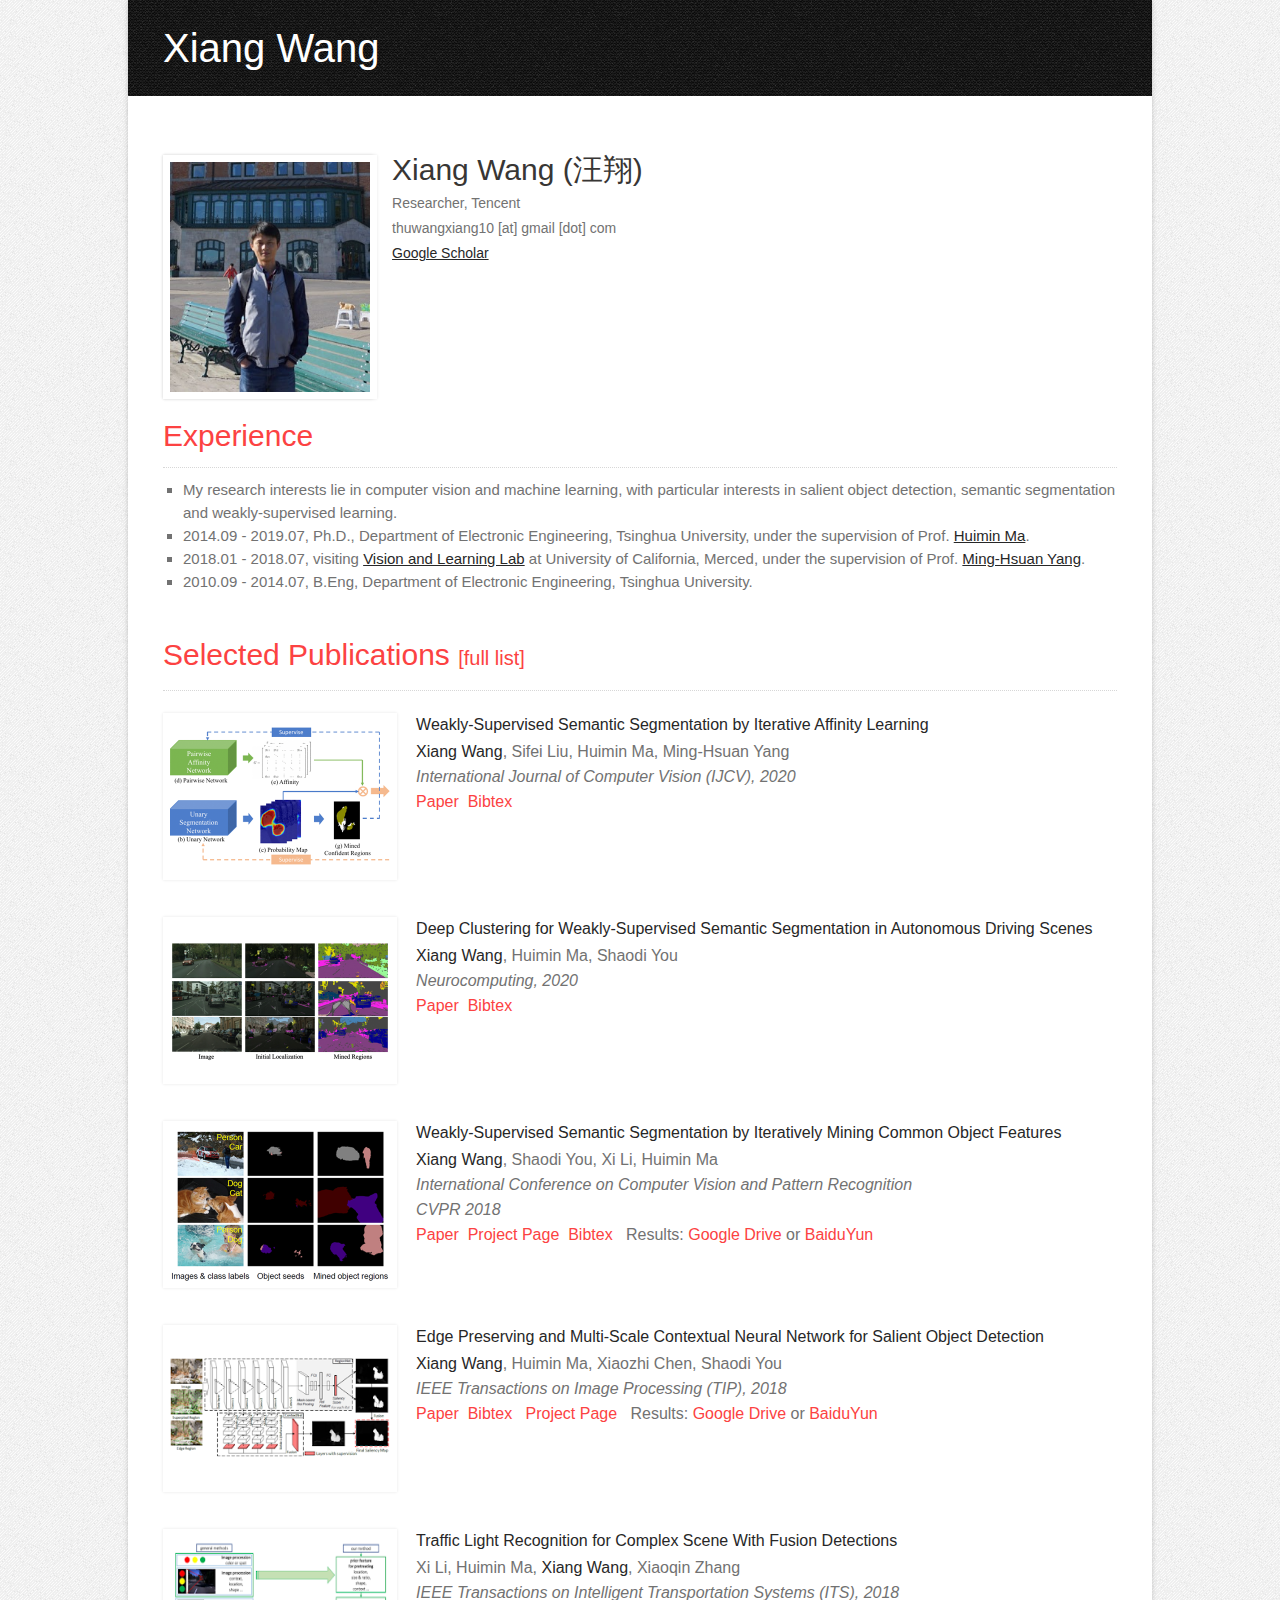
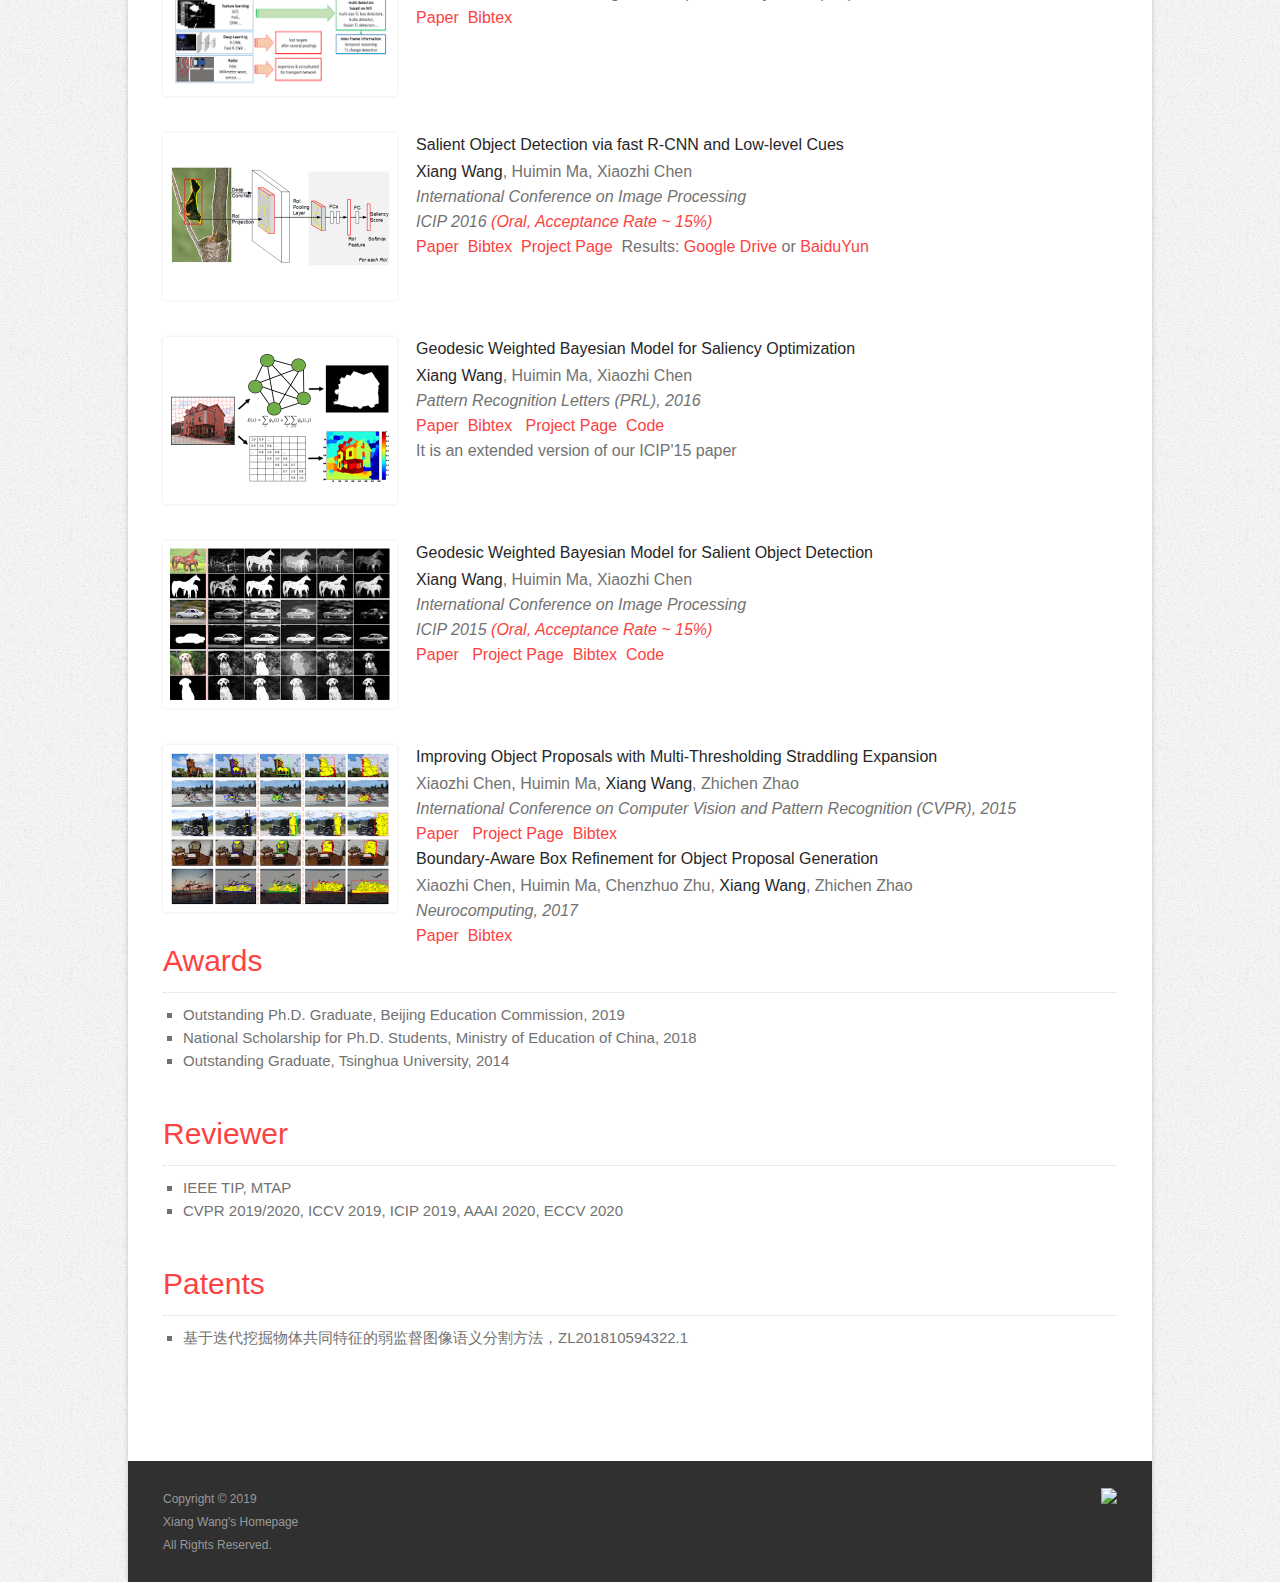
==== commit 896e6d46: "Update index.html" ====
--- a/index.html
+++ b/index.html
@@ -474,7 +474,7 @@
 			<div class="experience">
 			<p>
 			<ul>
-			<li>基于迭代挖掘物体共同特征的弱监督图像语义分割方法，CN109063723A</li>
+			<li>基于迭代挖掘物体共同特征的弱监督图像语义分割方法，ZL201810594322.1</li>
 				</ul>
 			</p>
 			</div>
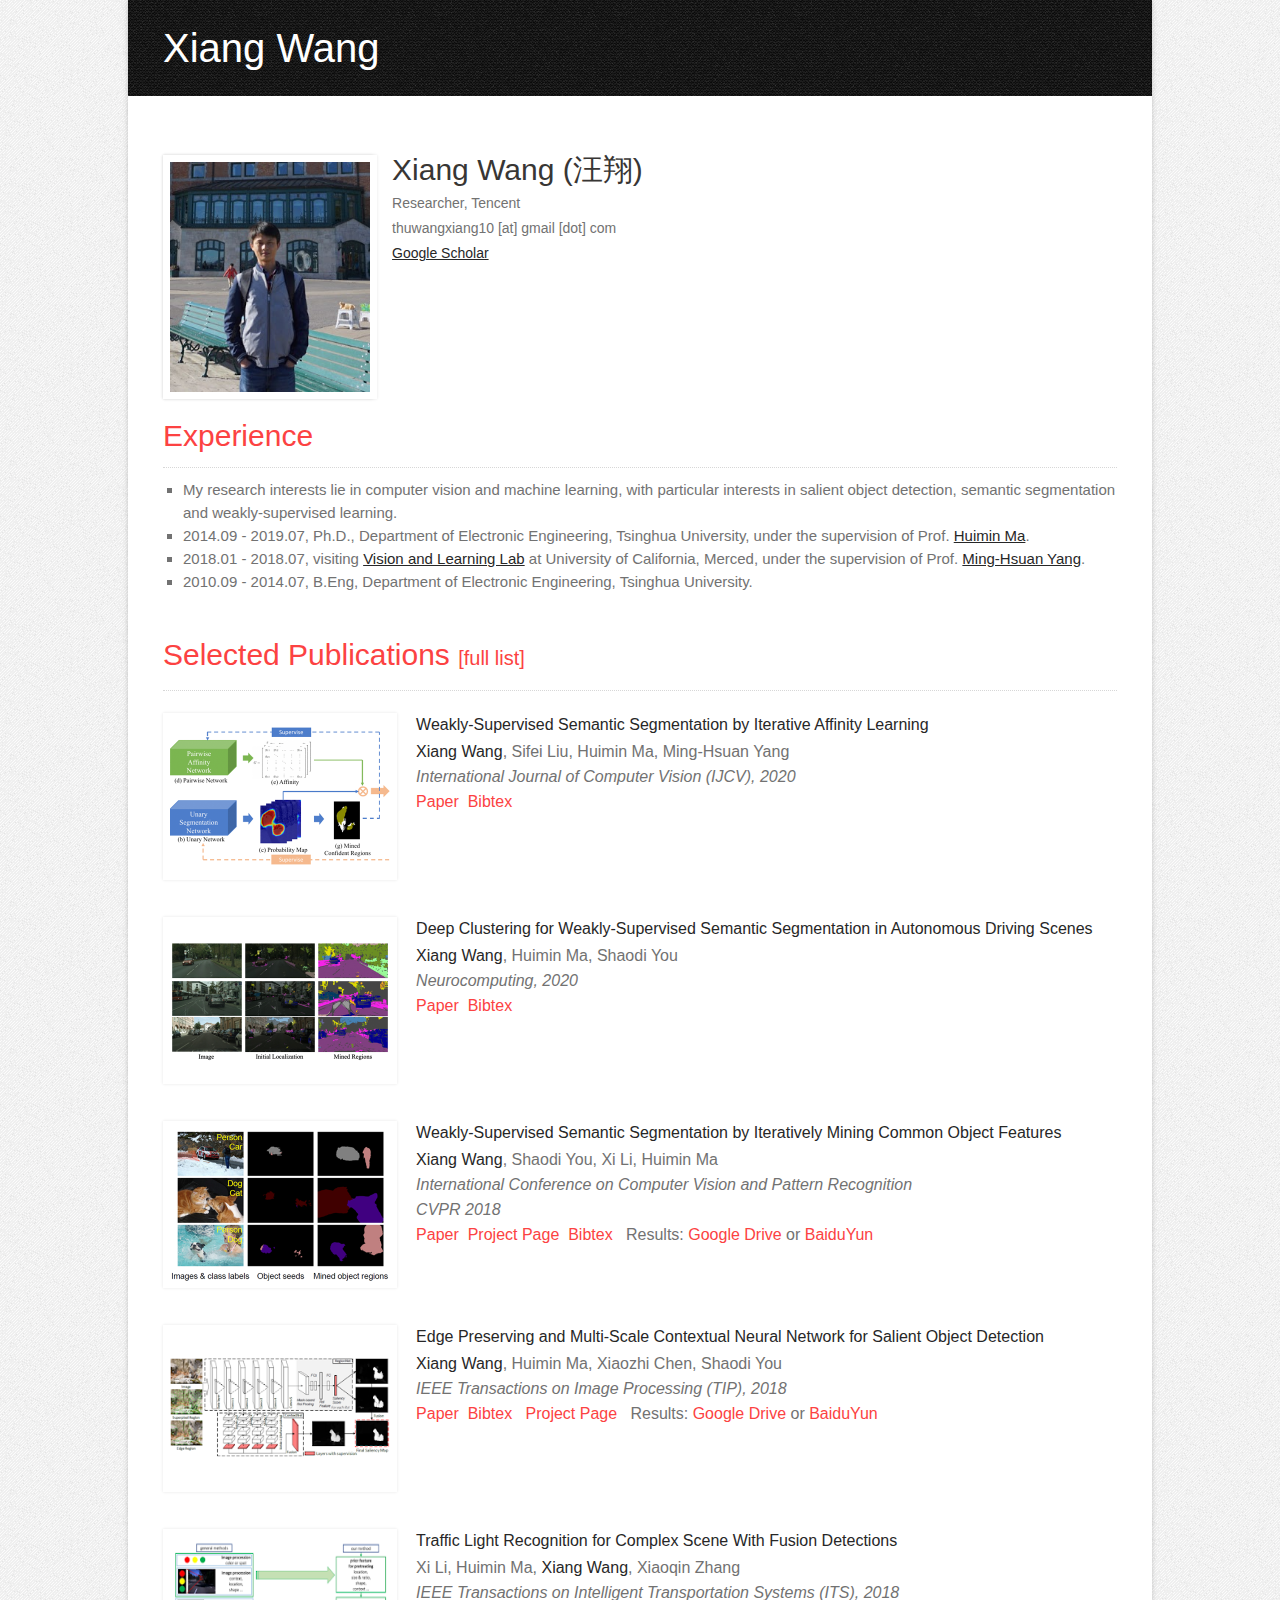
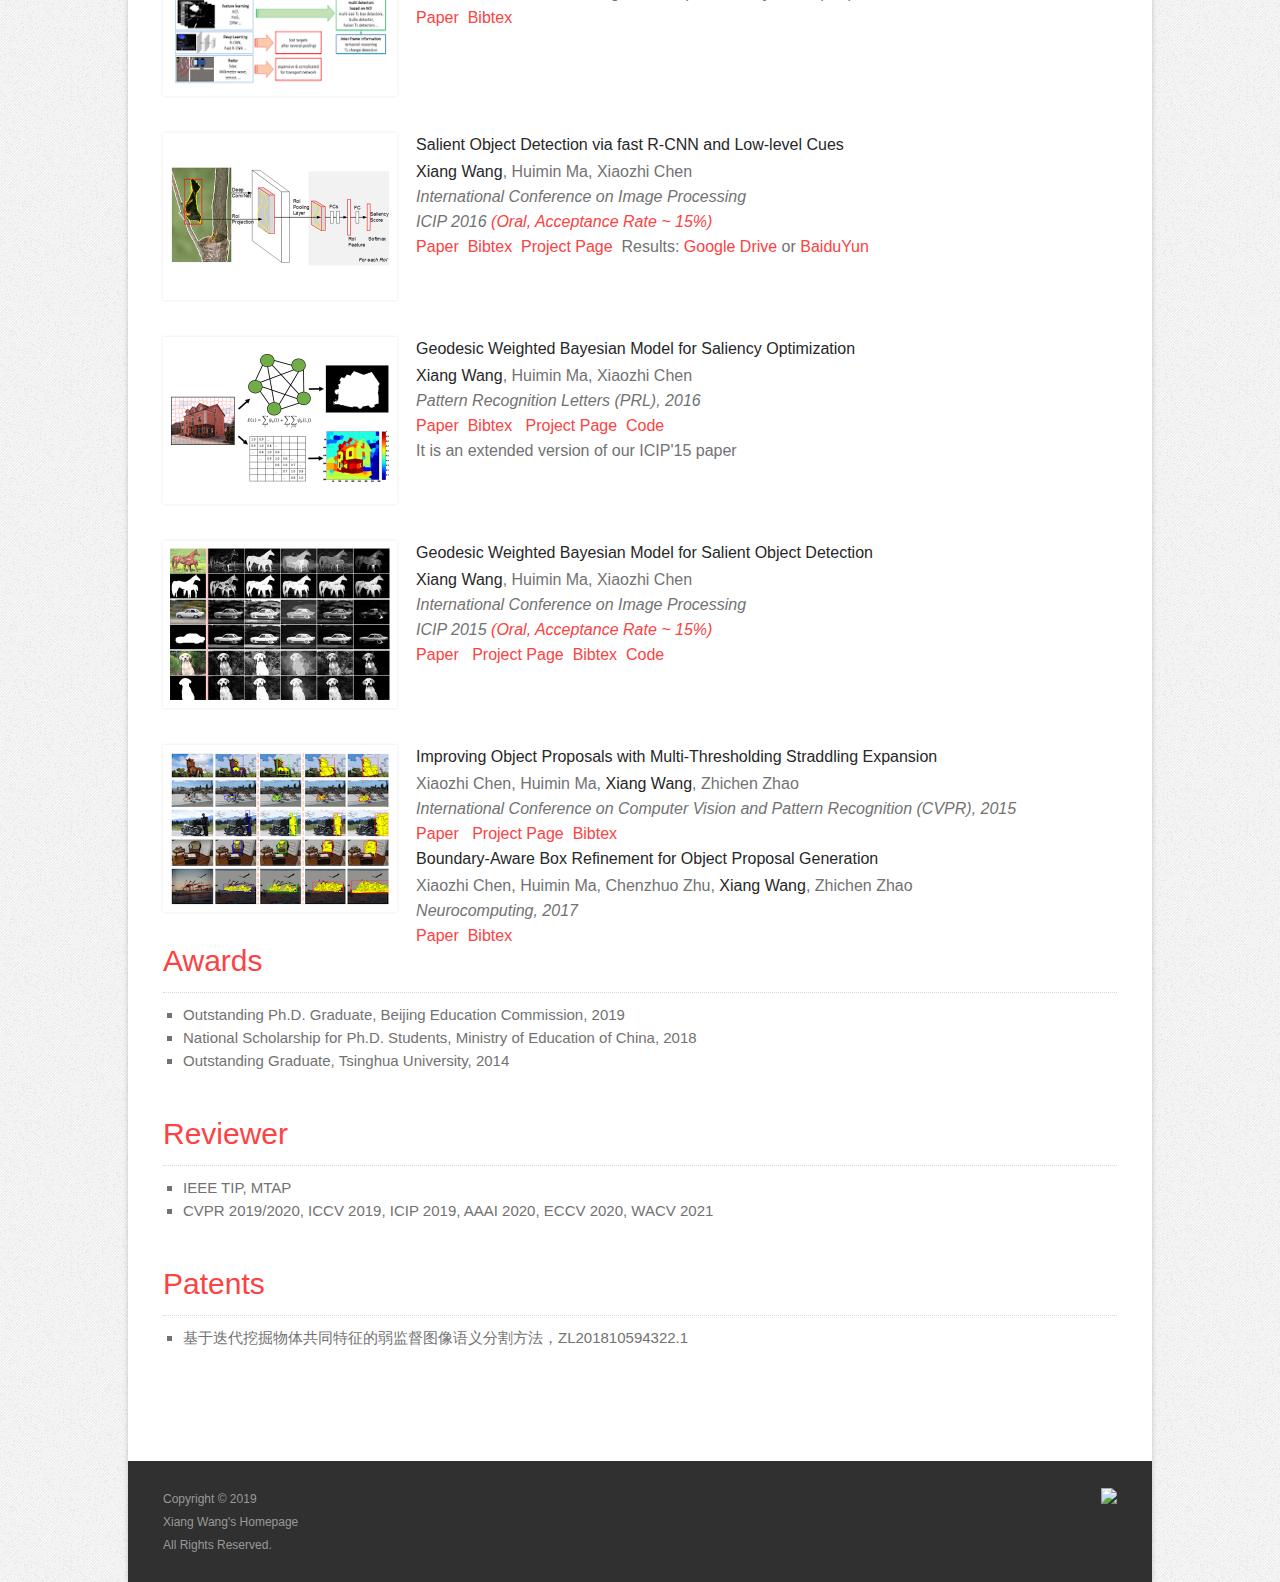
==== commit abab8c1a: "Update index.html" ====
--- a/index.html
+++ b/index.html
@@ -458,7 +458,7 @@
 			<p>
 			<ul>
 			<li>IEEE TIP, MTAP</li>
-			<li>CVPR 2019/2020, ICCV 2019, ICIP 2019, AAAI 2020, ECCV 2020</li>
+			<li>CVPR 2019/2020, ICCV 2019, ICIP 2019, AAAI 2020, ECCV 2020, WACV 2021</li>
 				</ul>
 			</p>
 			</div>
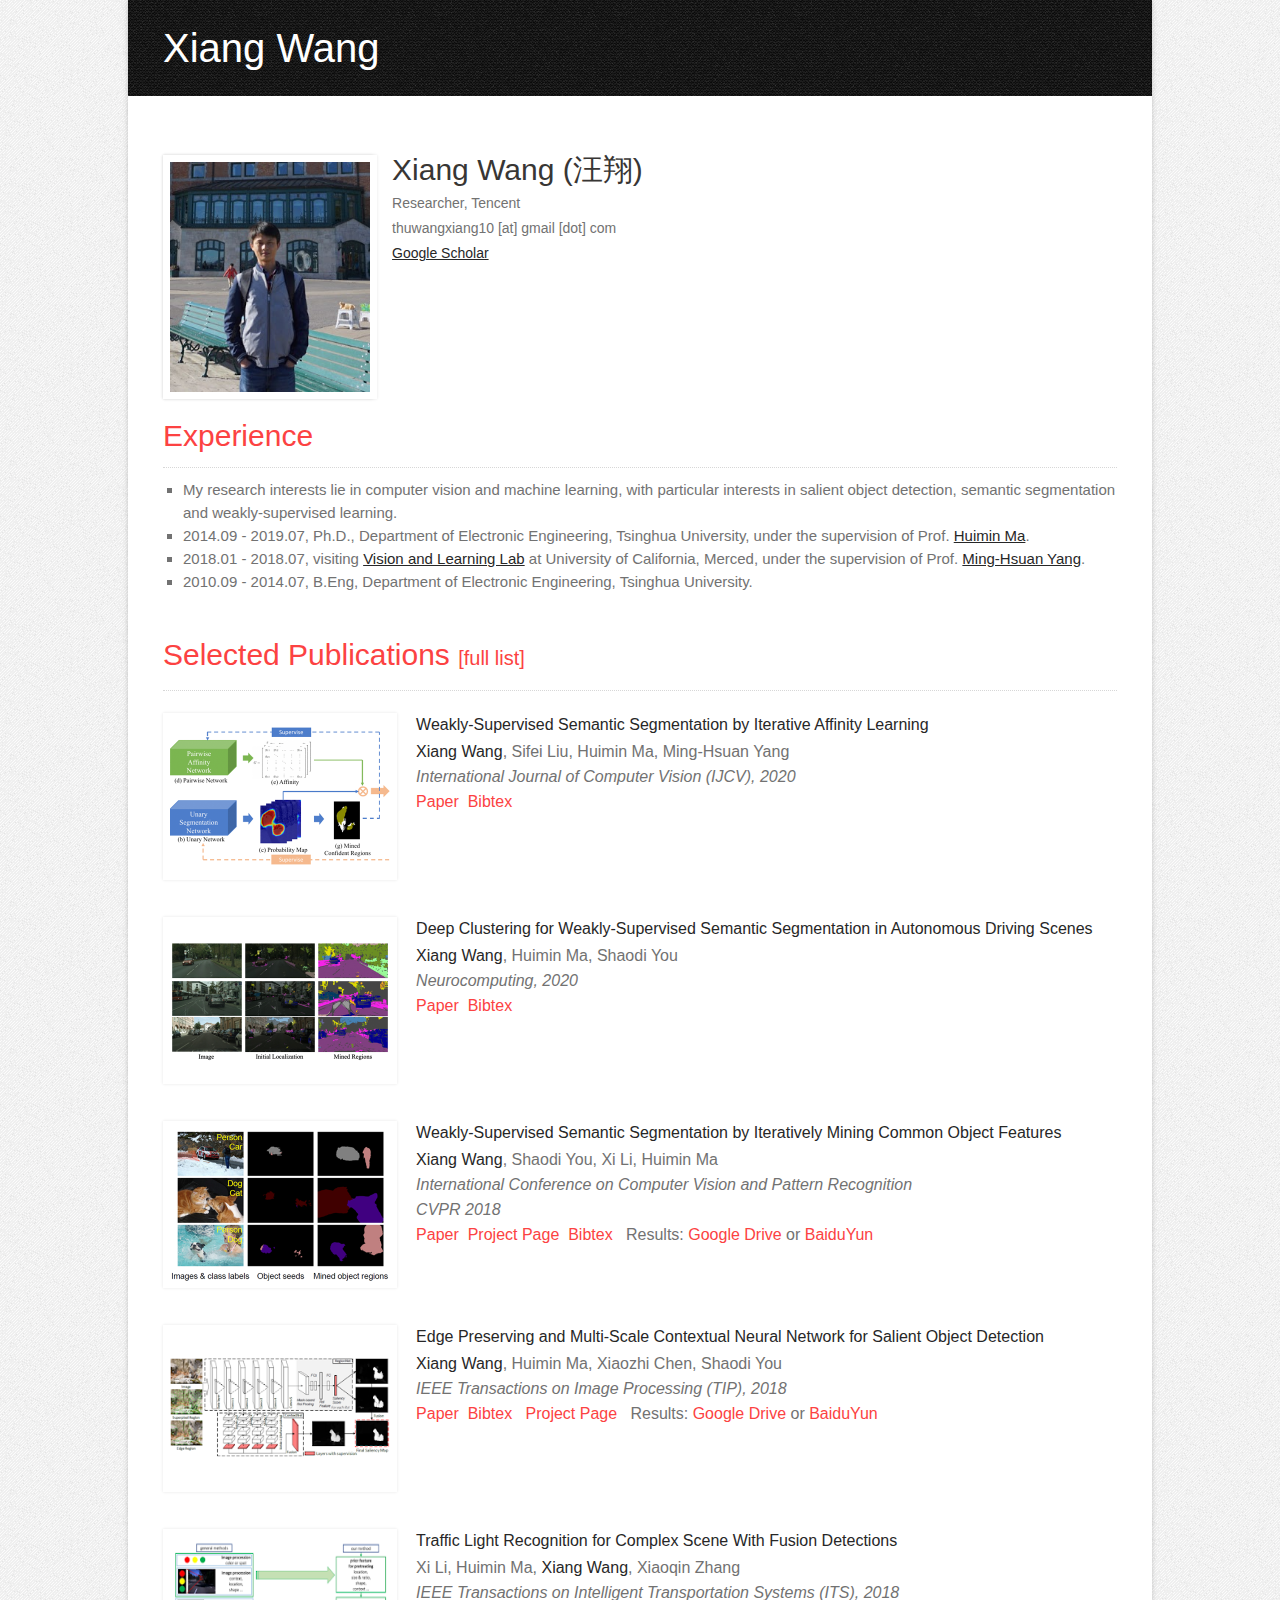
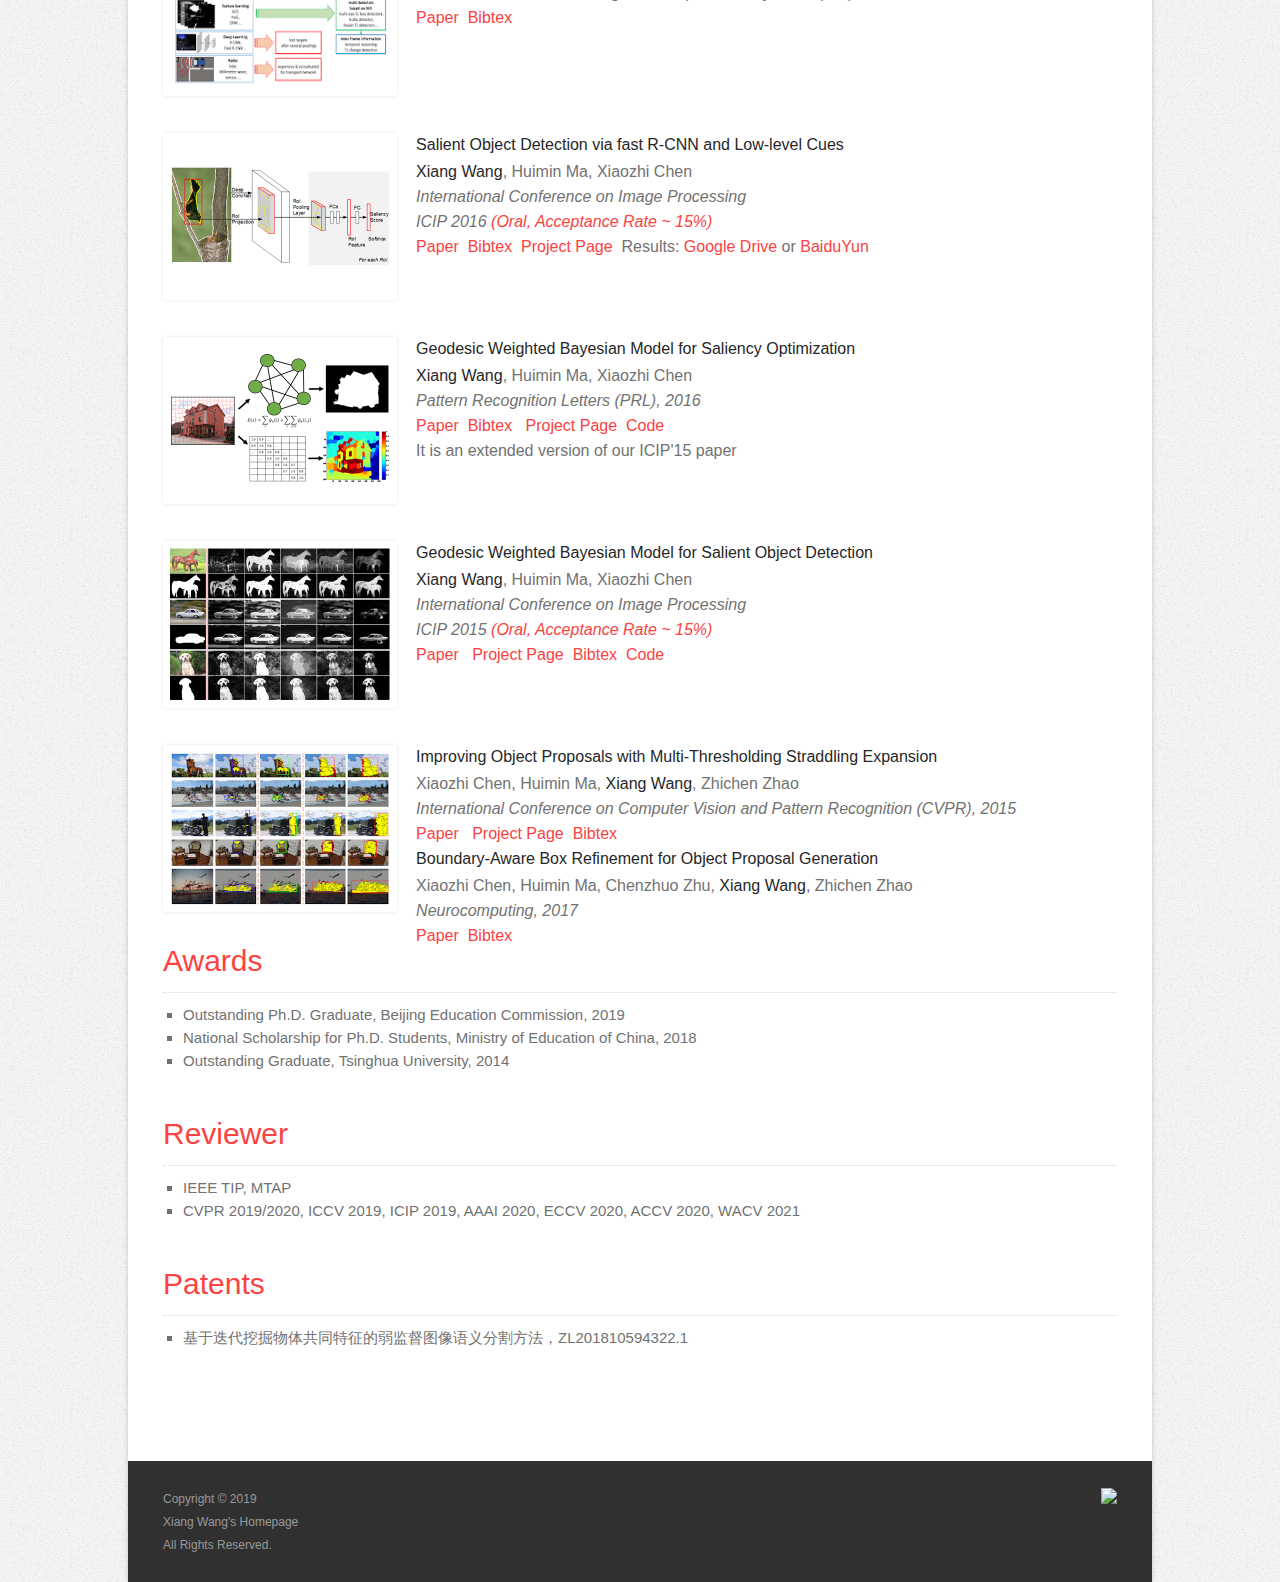
==== commit a7f7deb0: "Update index.html" ====
--- a/index.html
+++ b/index.html
@@ -458,7 +458,7 @@
 			<p>
 			<ul>
 			<li>IEEE TIP, MTAP</li>
-			<li>CVPR 2019/2020, ICCV 2019, ICIP 2019, AAAI 2020, ECCV 2020, WACV 2021</li>
+			<li>CVPR 2019/2020, ICCV 2019, ICIP 2019, AAAI 2020, ECCV 2020, ACCV 2020, WACV 2021</li>
 				</ul>
 			</p>
 			</div>
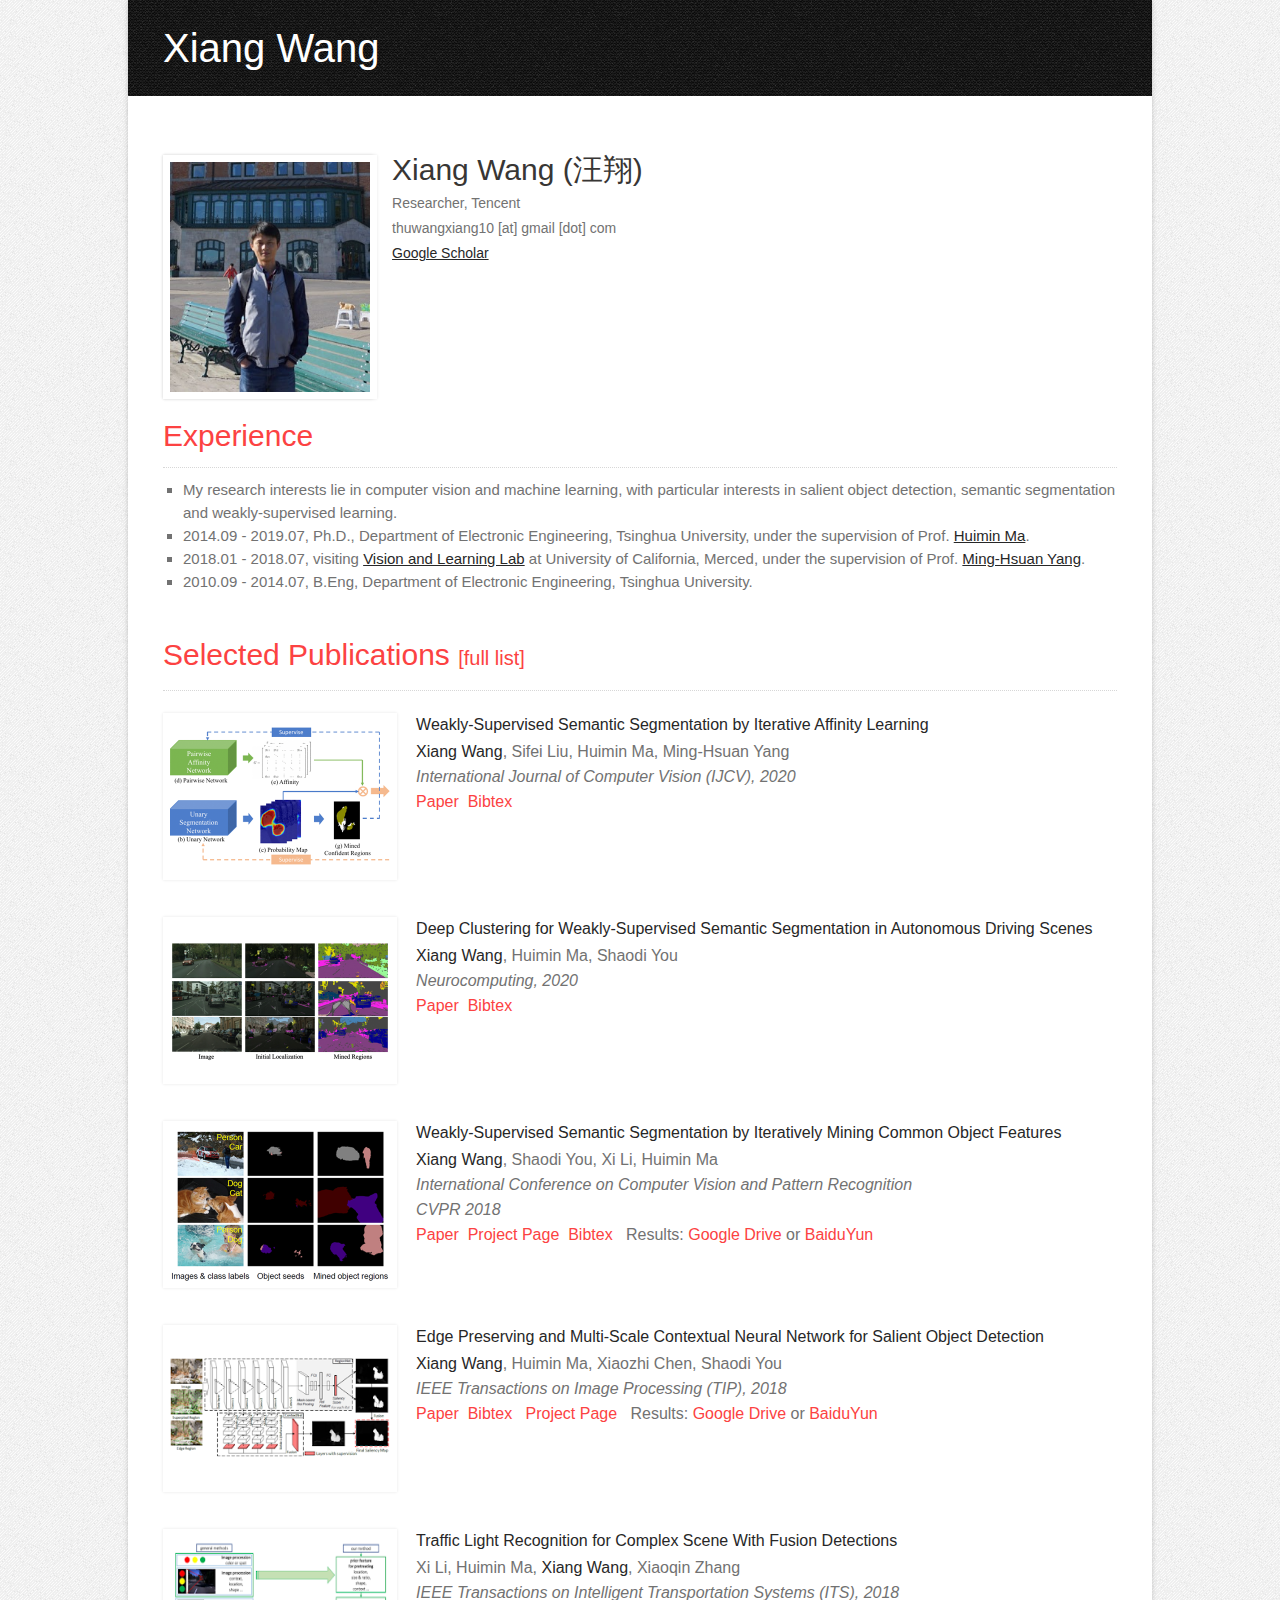
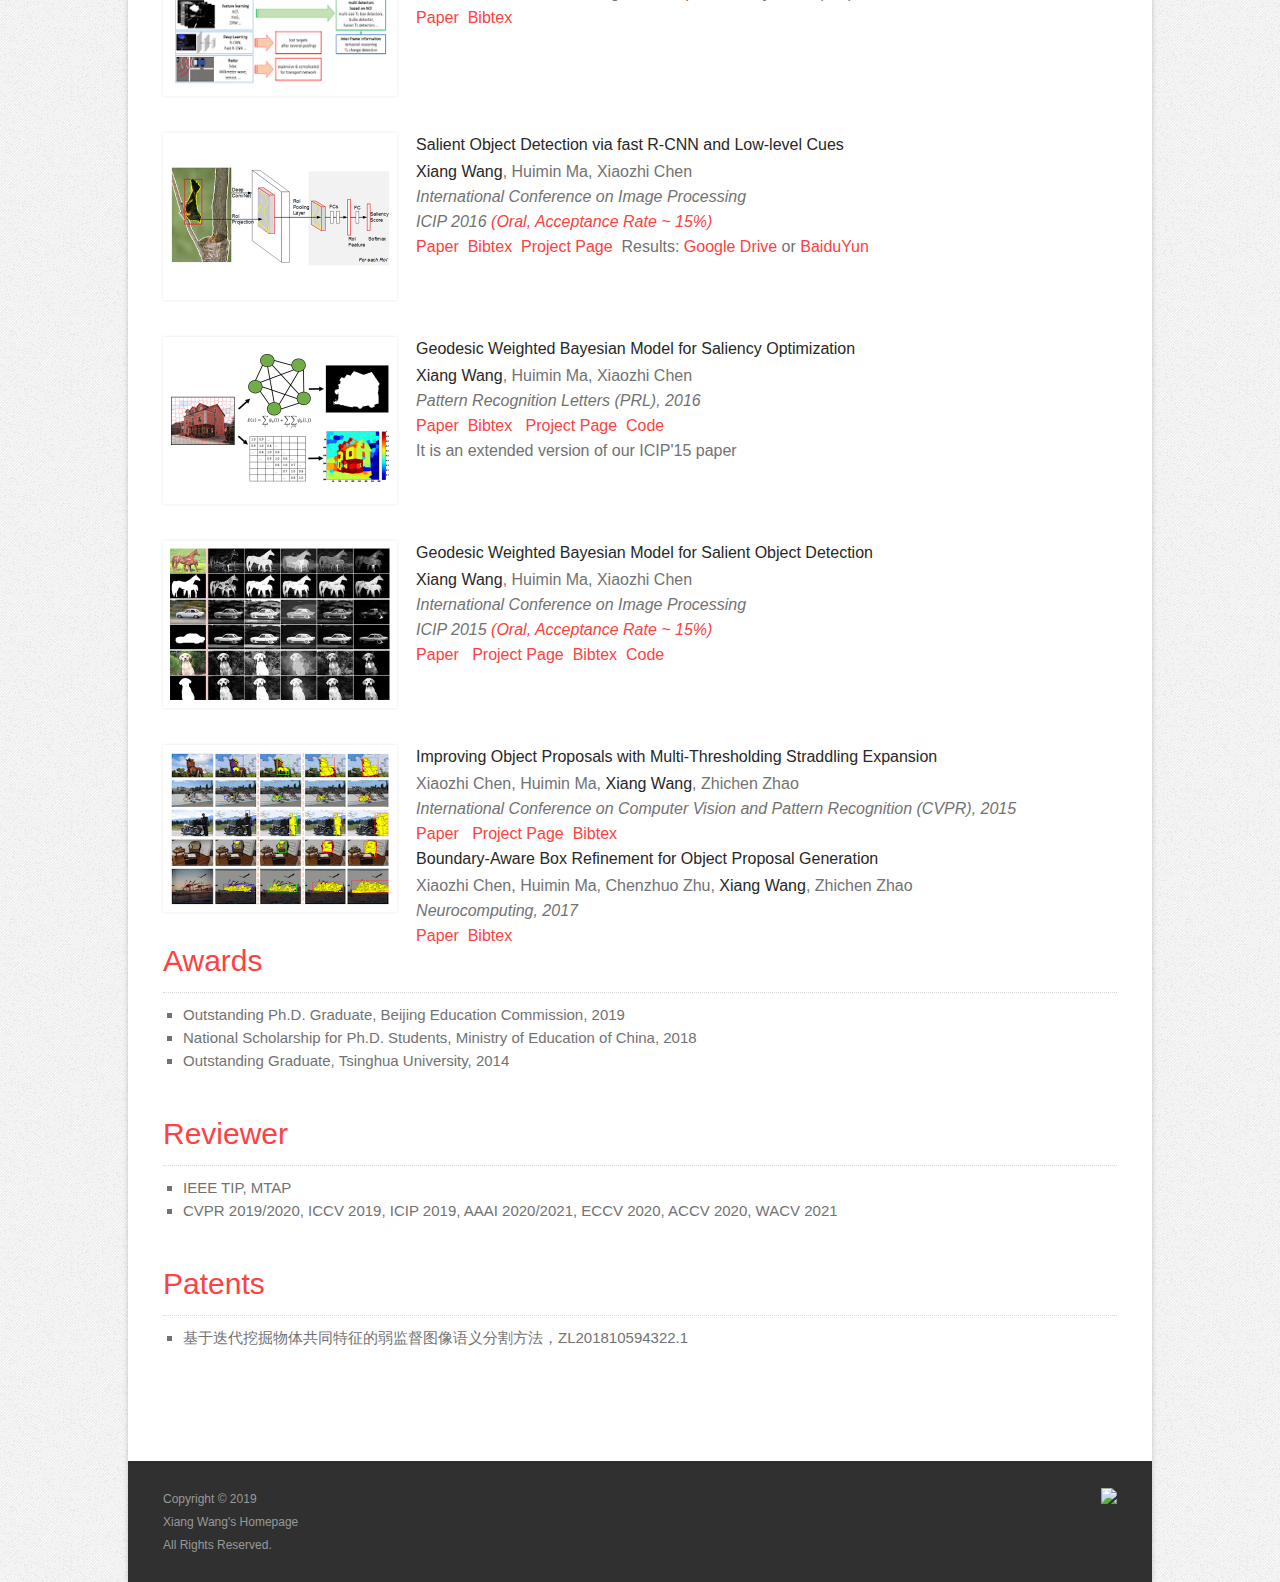
==== commit 6ba5f332: "Update index.html" ====
--- a/index.html
+++ b/index.html
@@ -458,7 +458,7 @@
 			<p>
 			<ul>
 			<li>IEEE TIP, MTAP</li>
-			<li>CVPR 2019/2020, ICCV 2019, ICIP 2019, AAAI 2020, ECCV 2020, ACCV 2020, WACV 2021</li>
+			<li>CVPR 2019/2020, ICCV 2019, ICIP 2019, AAAI 2020/2021, ECCV 2020, ACCV 2020, WACV 2021</li>
 				</ul>
 			</p>
 			</div>
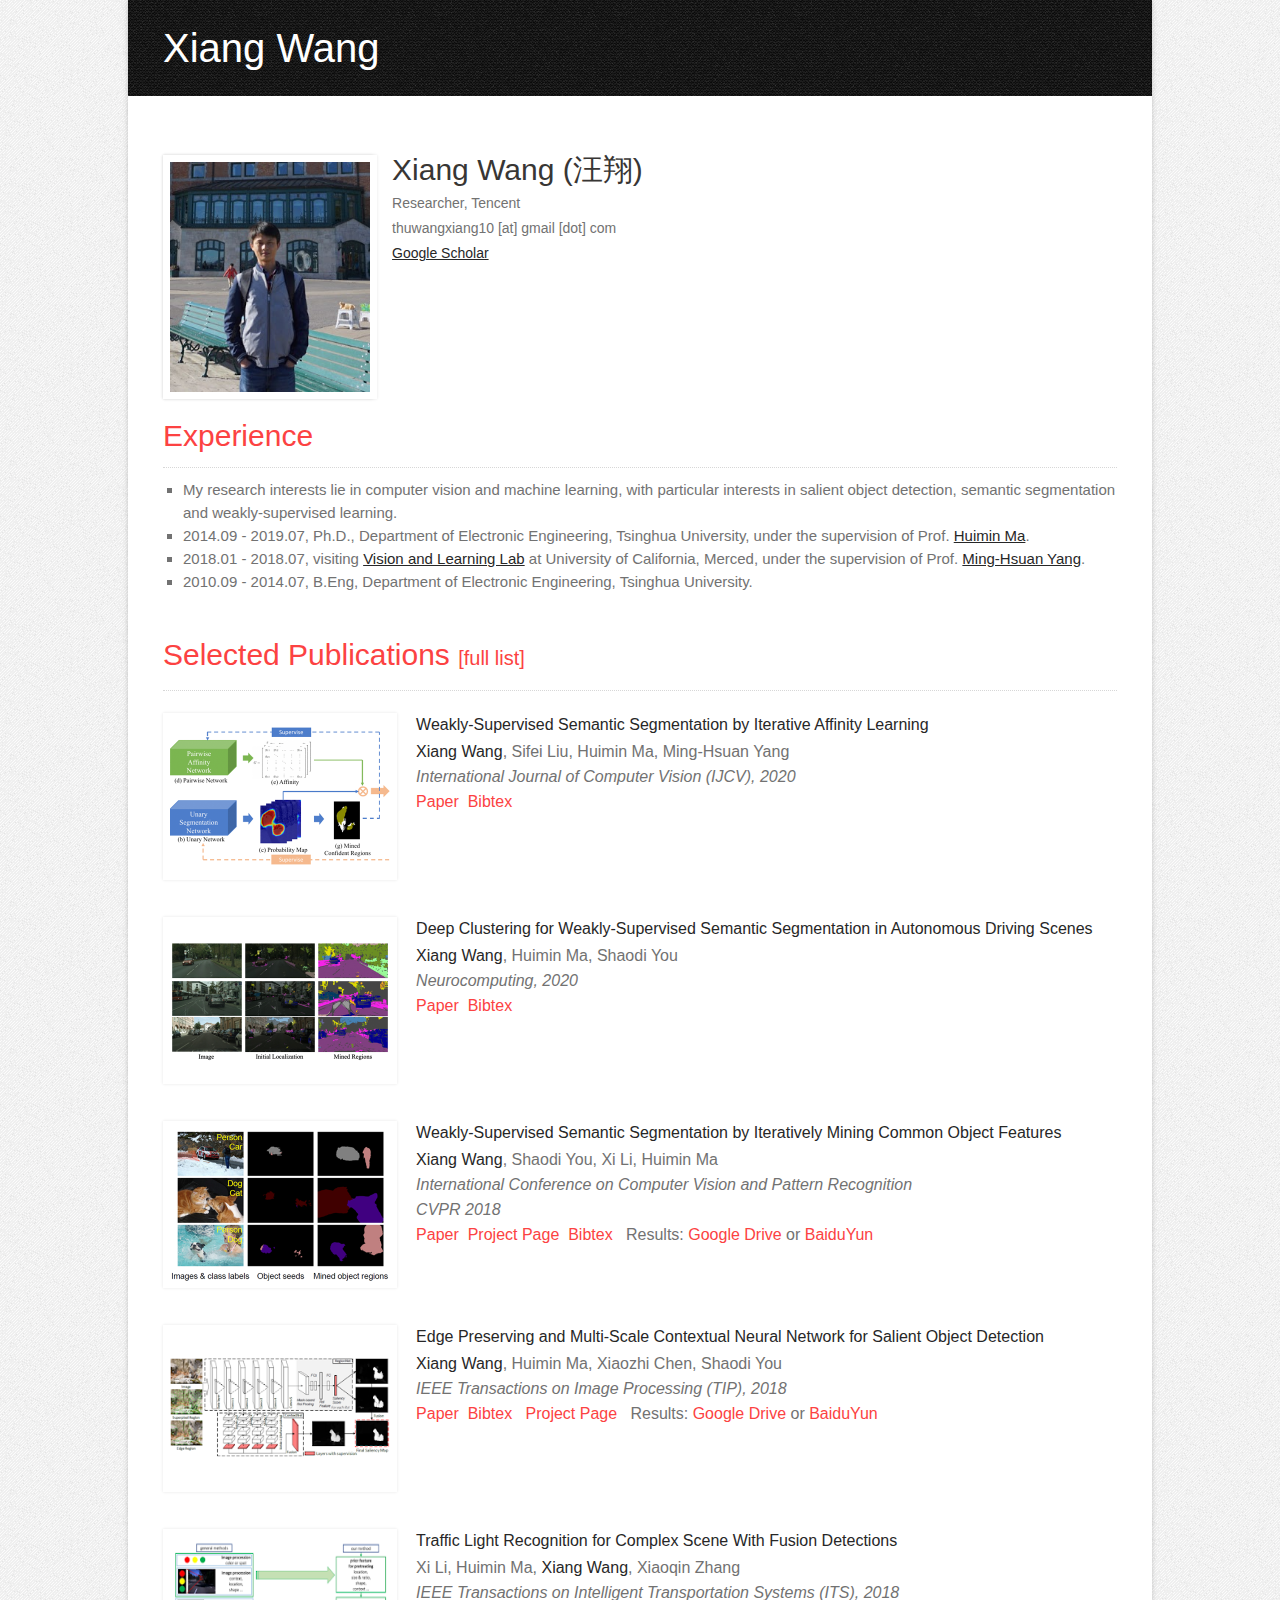
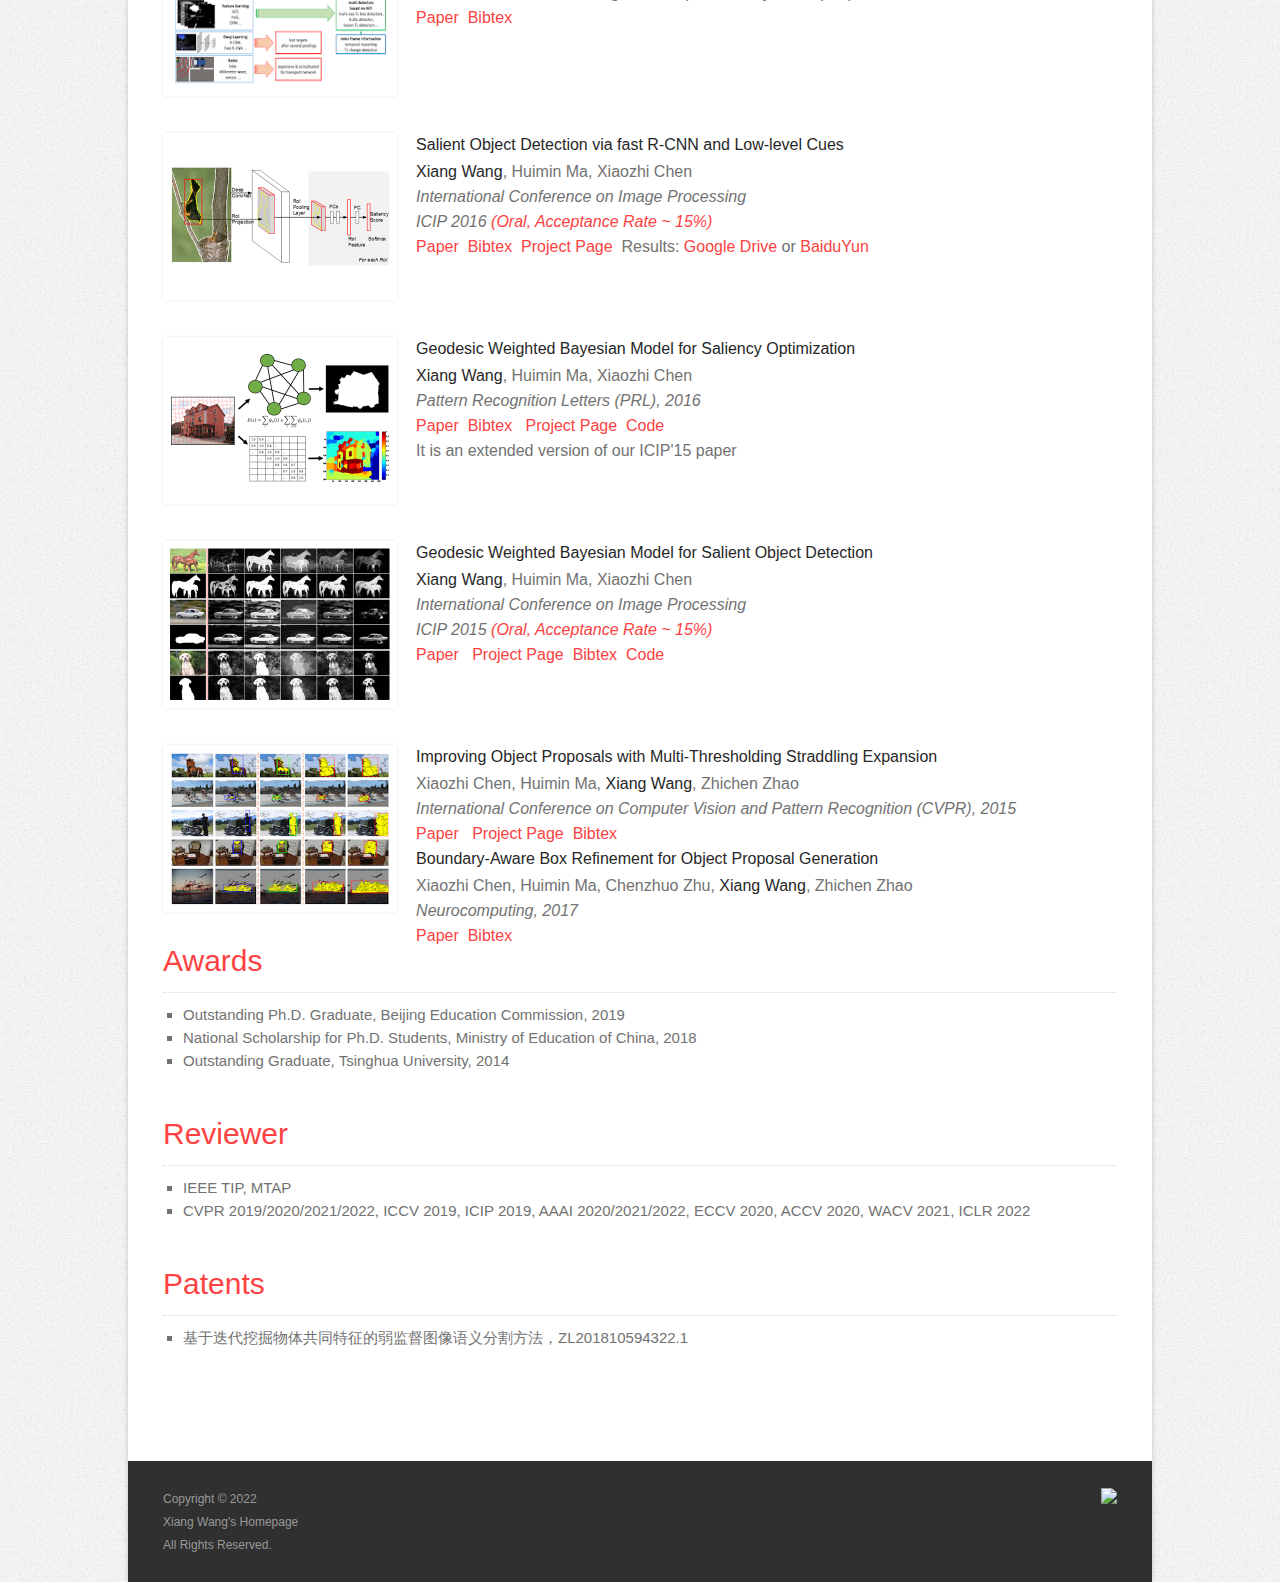
==== commit 2d00f2f8: "Update index.html" ====
--- a/index.html
+++ b/index.html
@@ -458,7 +458,7 @@
 			<p>
 			<ul>
 			<li>IEEE TIP, MTAP</li>
-			<li>CVPR 2019/2020, ICCV 2019, ICIP 2019, AAAI 2020/2021, ECCV 2020, ACCV 2020, WACV 2021</li>
+			<li>CVPR 2019/2020/2021/2022, ICCV 2019, ICIP 2019, AAAI 2020/2021/2022, ECCV 2020, ACCV 2020, WACV 2021, ICLR 2022</li>
 				</ul>
 			</p>
 			</div>
@@ -498,7 +498,7 @@
 <div class="copyright_info">
 <div class="container">
     
-    <div class="one_half copyright"> Copyright © 2019 </br>Xiang Wang's Homepage </br>All Rights Reserved.
+    <div class="one_half copyright"> Copyright © 2022 </br>Xiang Wang's Homepage </br>All Rights Reserved.
         
     </div>
     
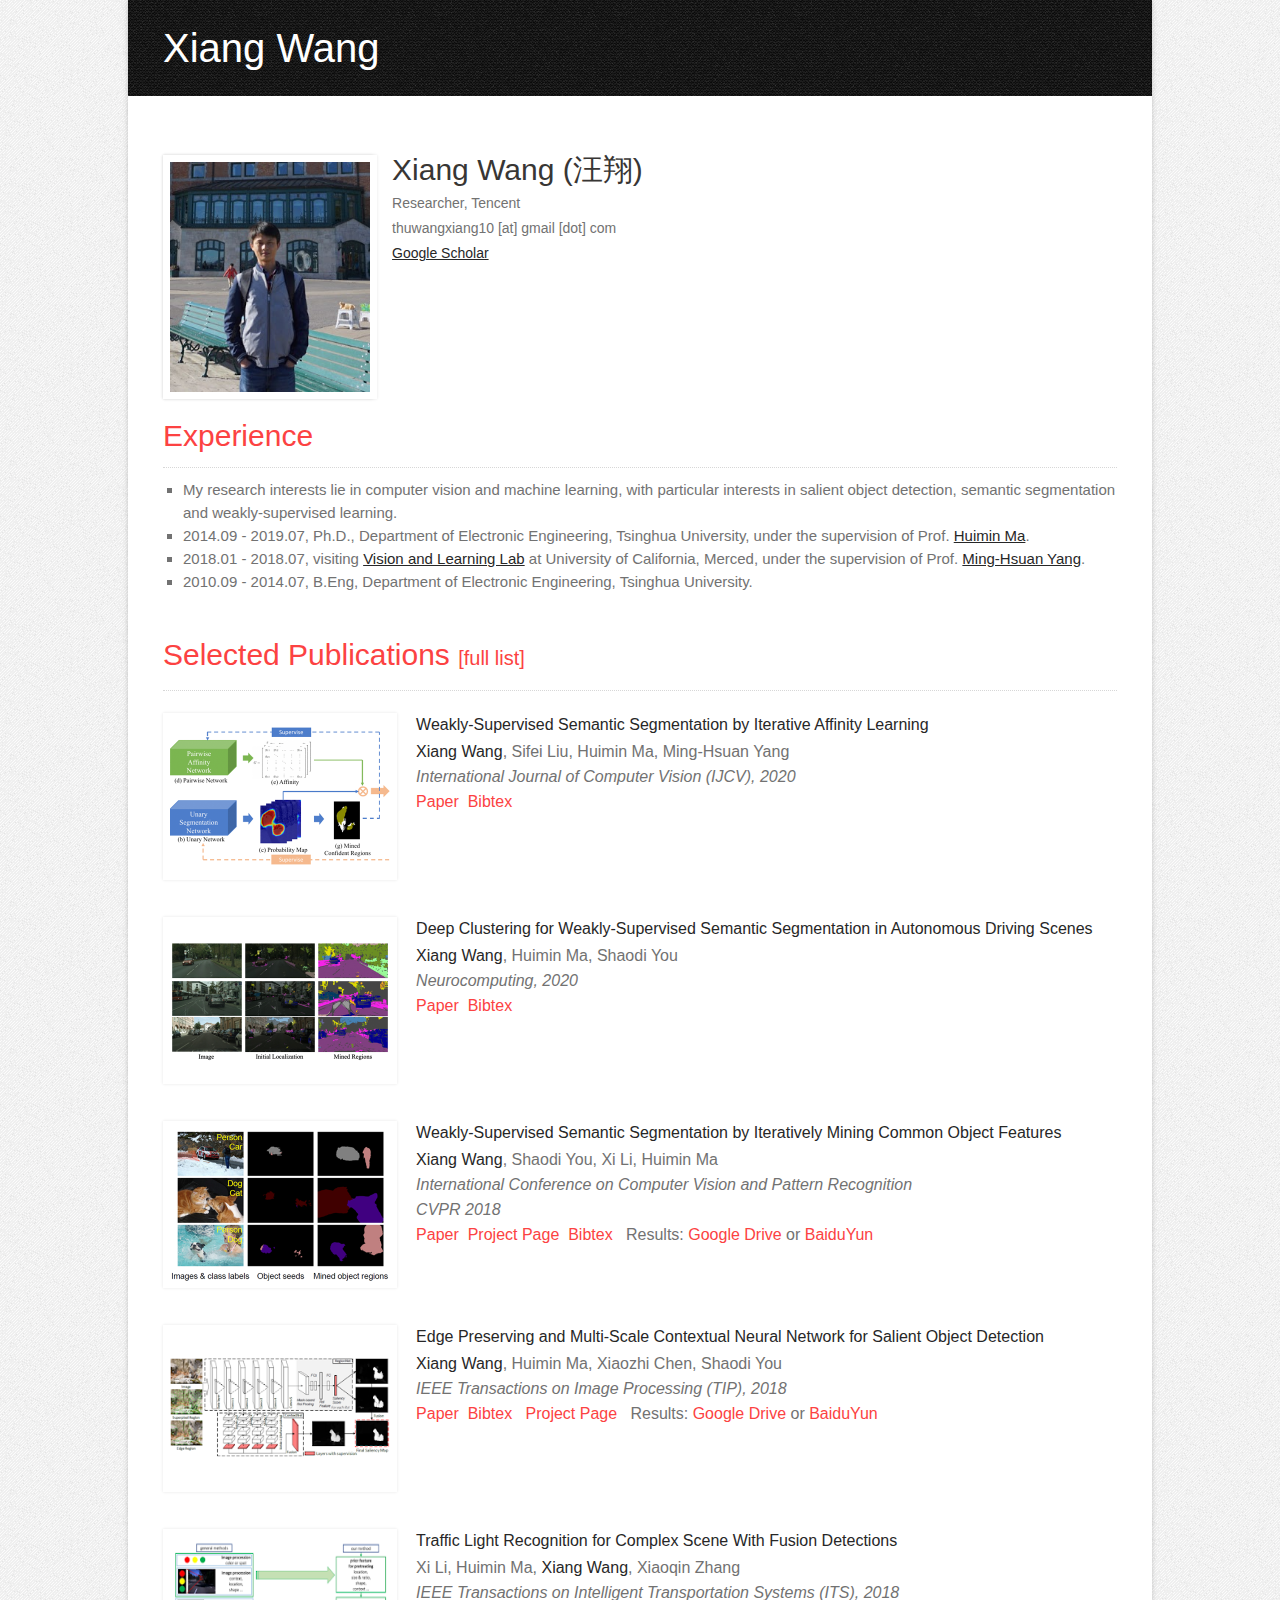
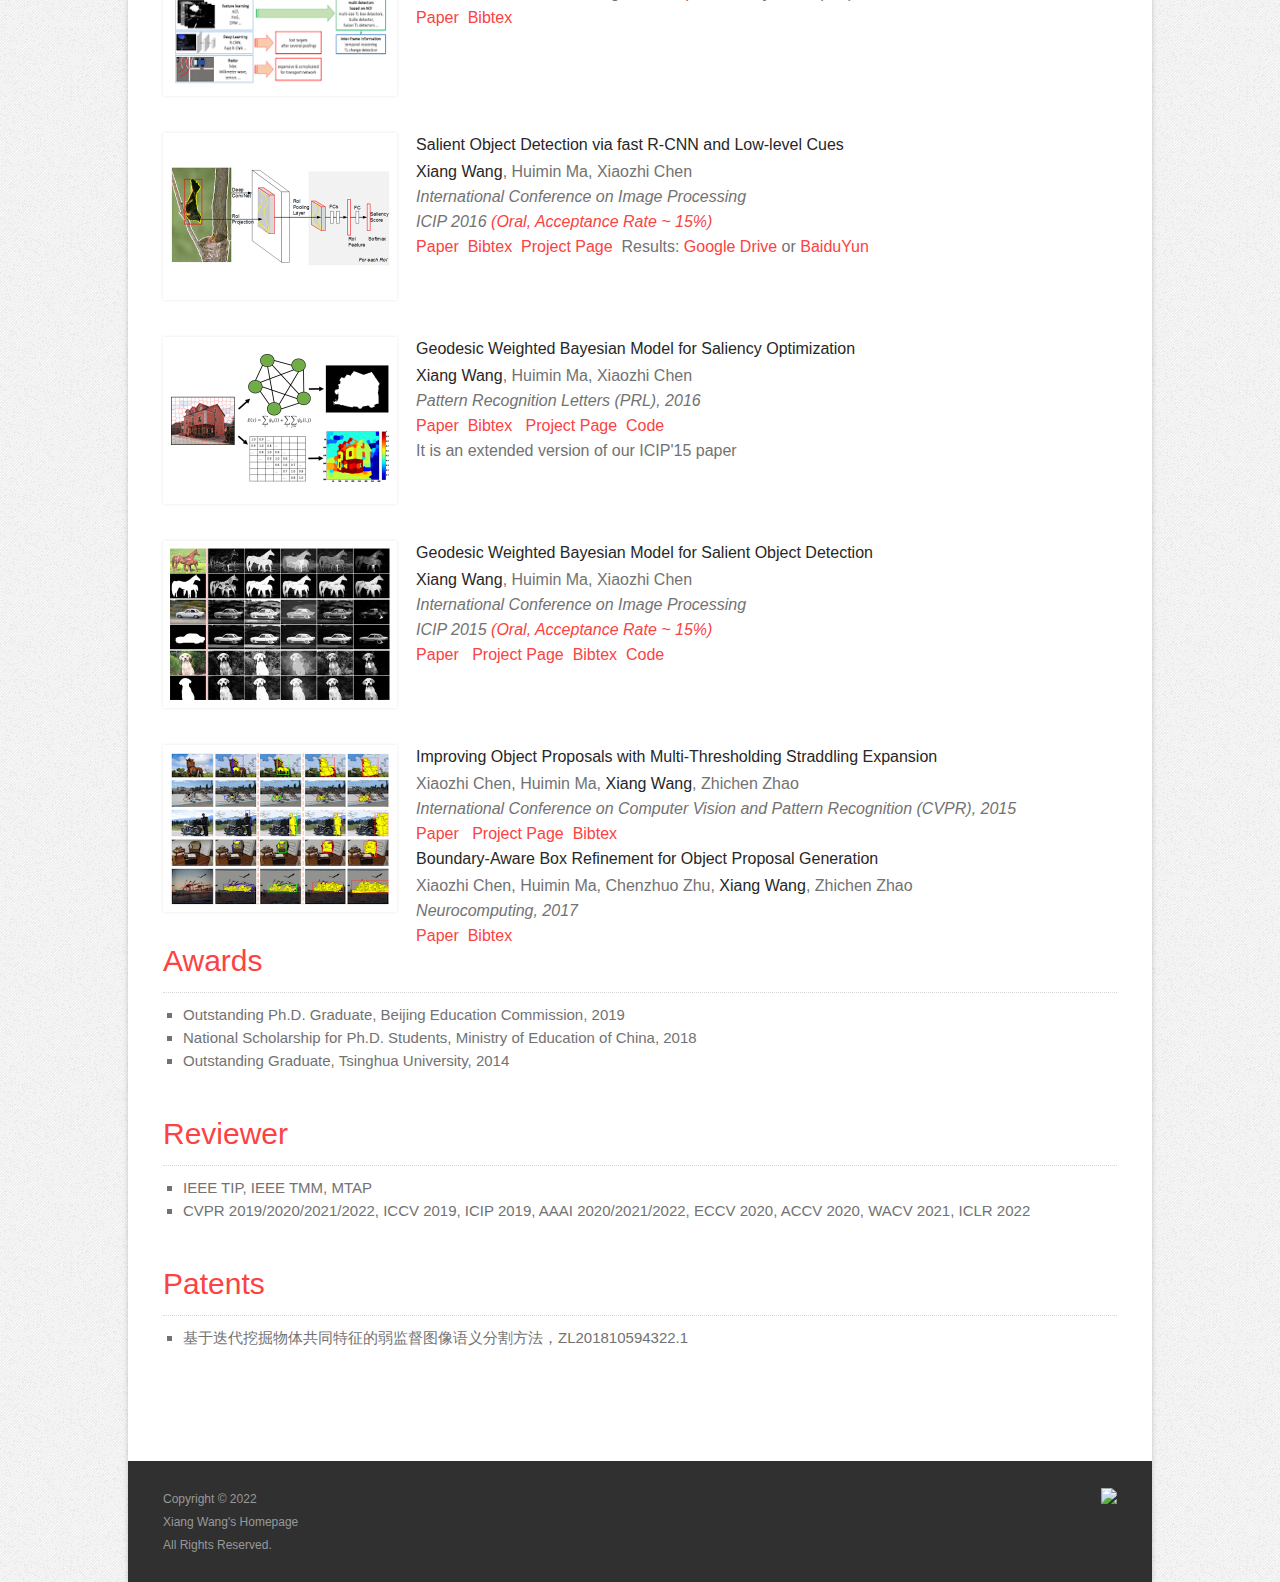
==== commit 2d9335fe: "Update index.html" ====
--- a/index.html
+++ b/index.html
@@ -457,7 +457,7 @@
 			<div class="experience">
 			<p>
 			<ul>
-			<li>IEEE TIP, MTAP</li>
+			<li>IEEE TIP, IEEE TMM, MTAP</li>
 			<li>CVPR 2019/2020/2021/2022, ICCV 2019, ICIP 2019, AAAI 2020/2021/2022, ECCV 2020, ACCV 2020, WACV 2021, ICLR 2022</li>
 				</ul>
 			</p>
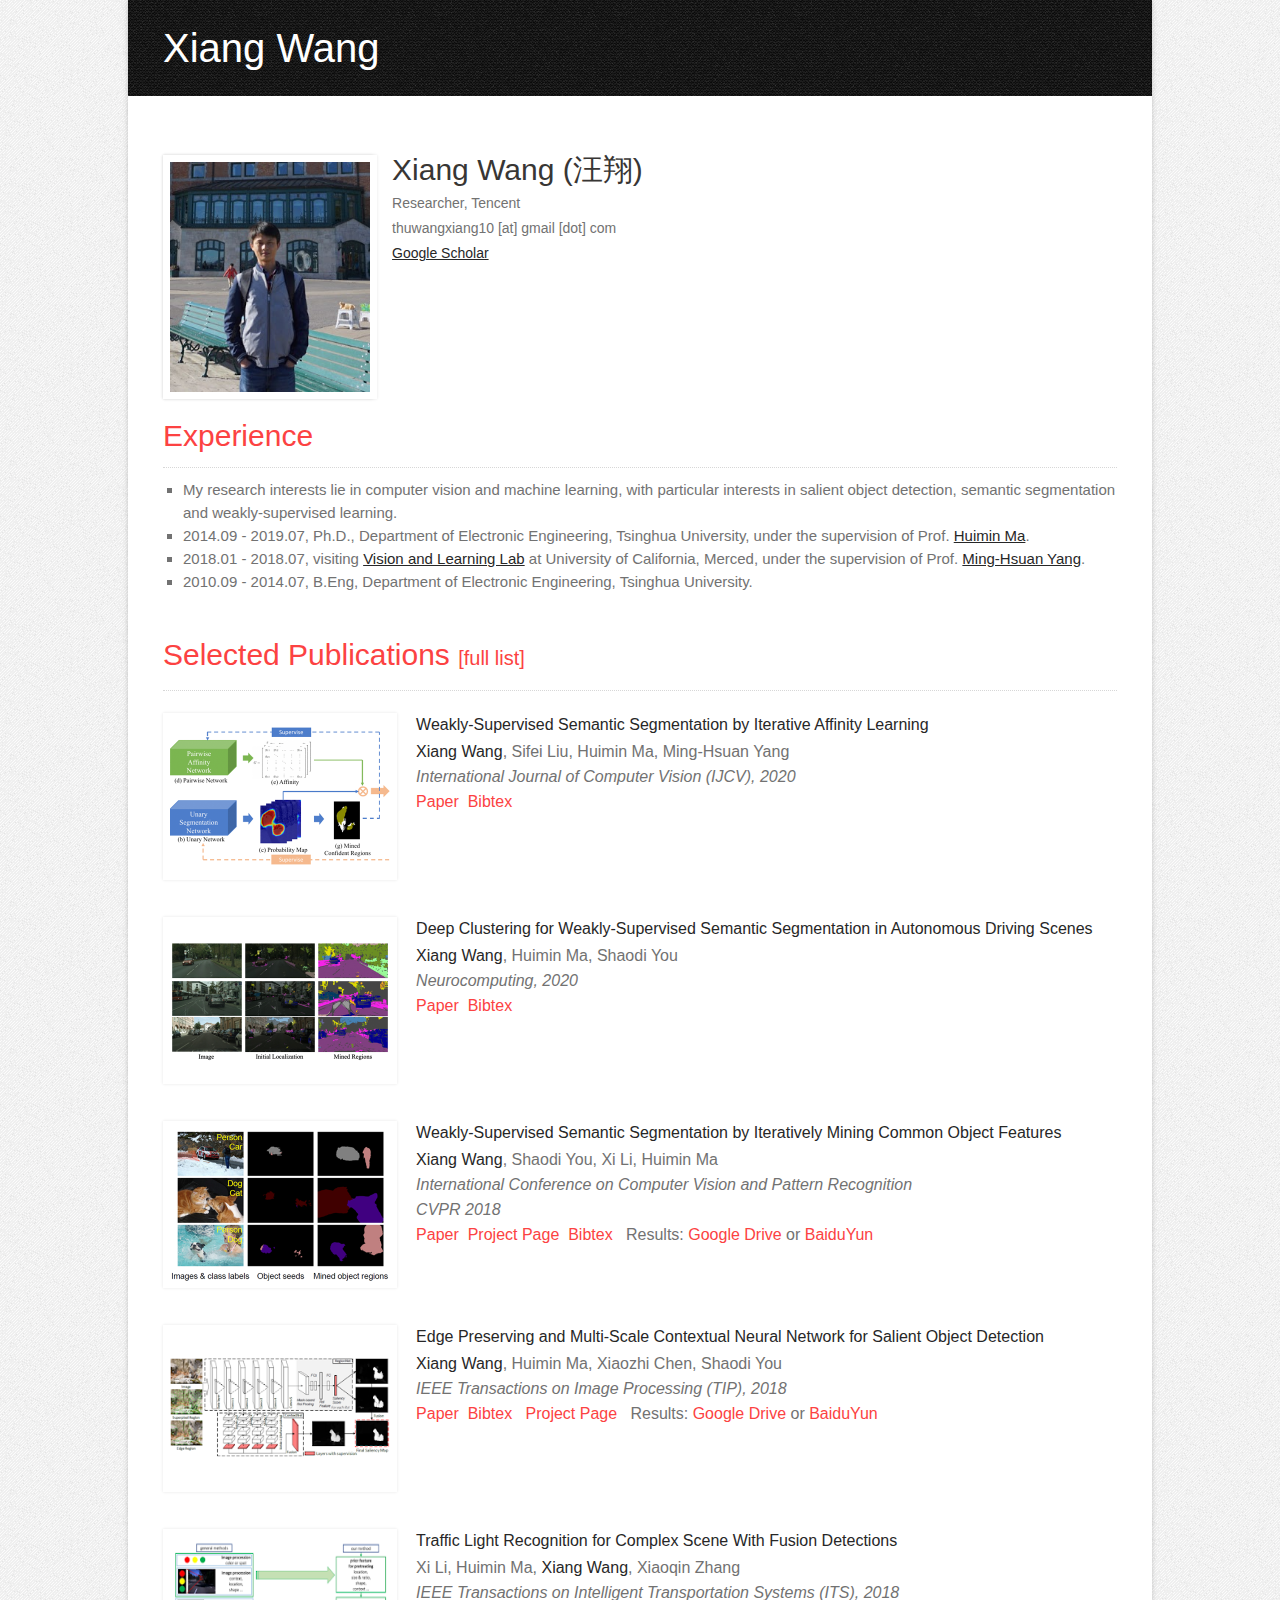
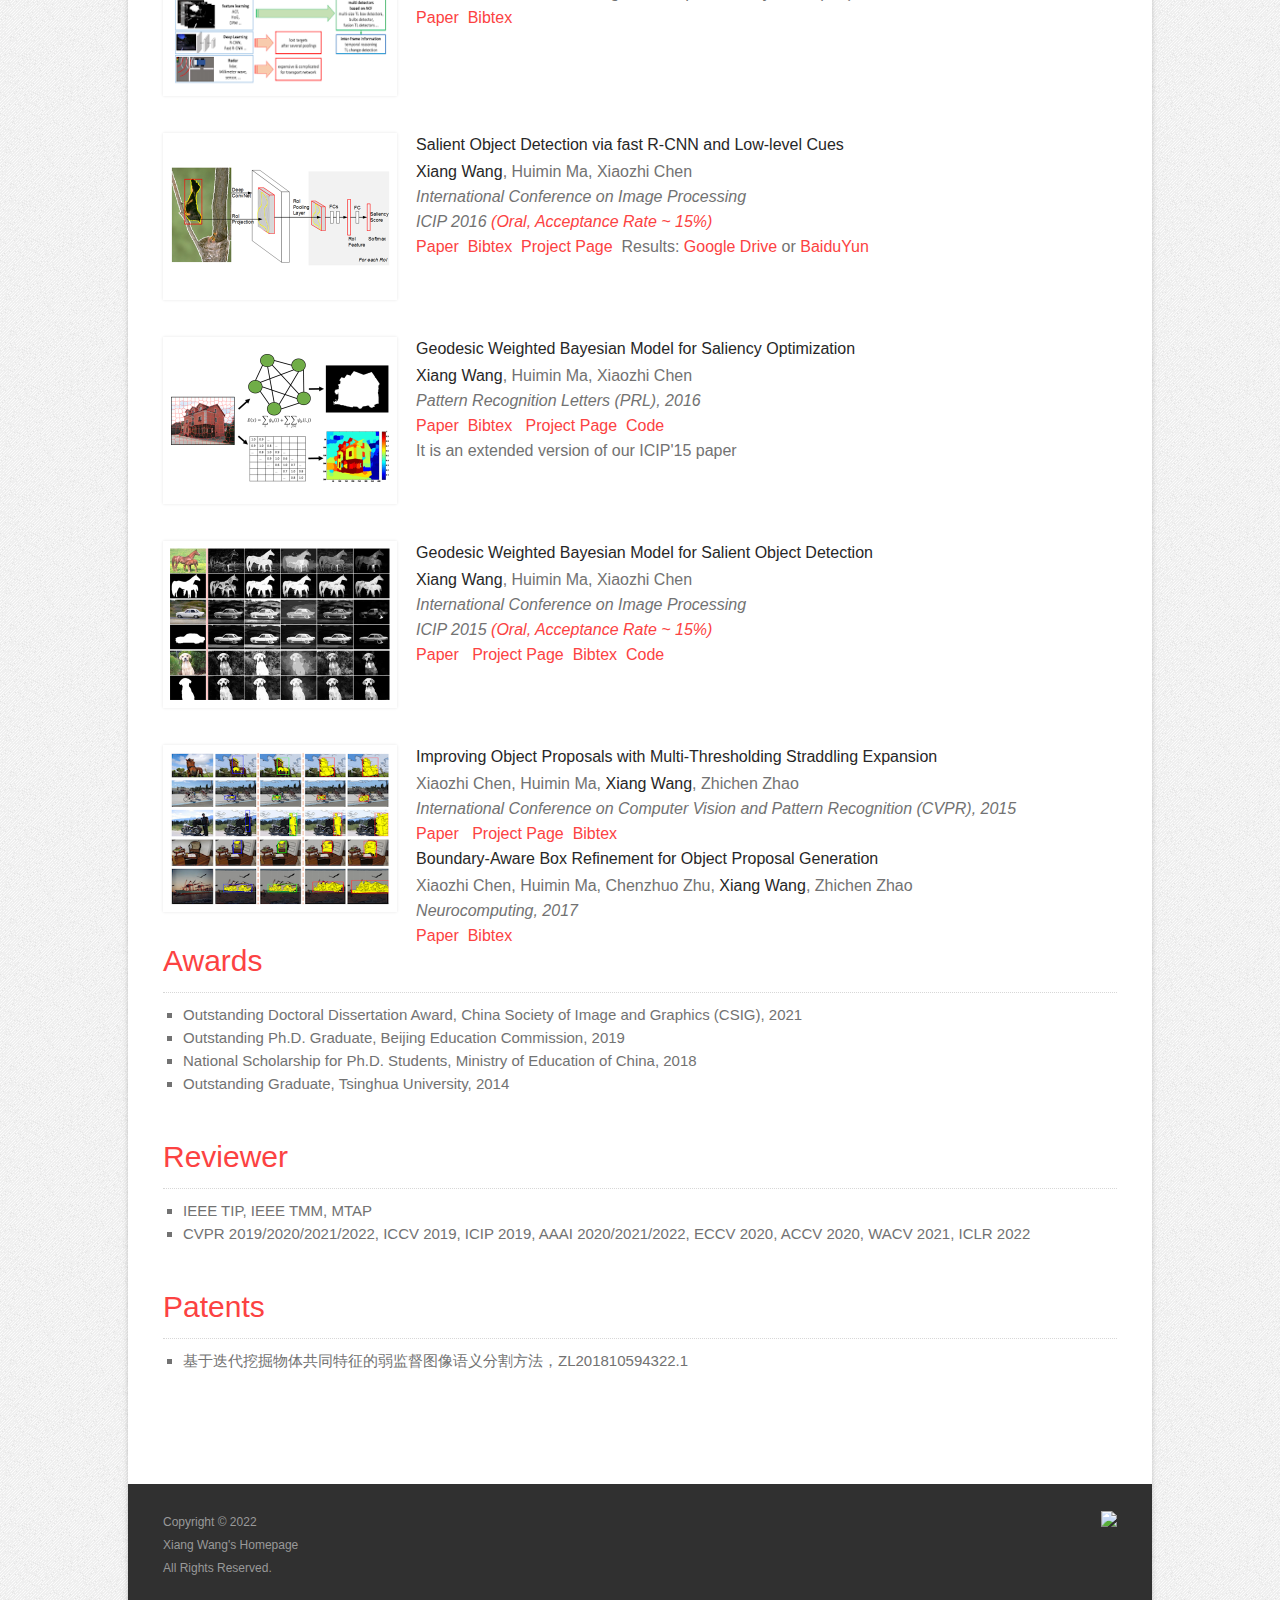
==== commit deb65ed6: "Update index.html" ====
--- a/index.html
+++ b/index.html
@@ -439,6 +439,7 @@
 			<div class="experience">
 			<p>
 			<ul>
+			<li>Outstanding Doctoral Dissertation Award, China Society of Image and Graphics (CSIG), 2021</li>
 			<li>Outstanding Ph.D. Graduate, Beijing Education Commission, 2019</li>
 			<li>National Scholarship for Ph.D. Students, Ministry of Education of China, 2018</li>
 			<li>Outstanding Graduate, Tsinghua University, 2014</li>
